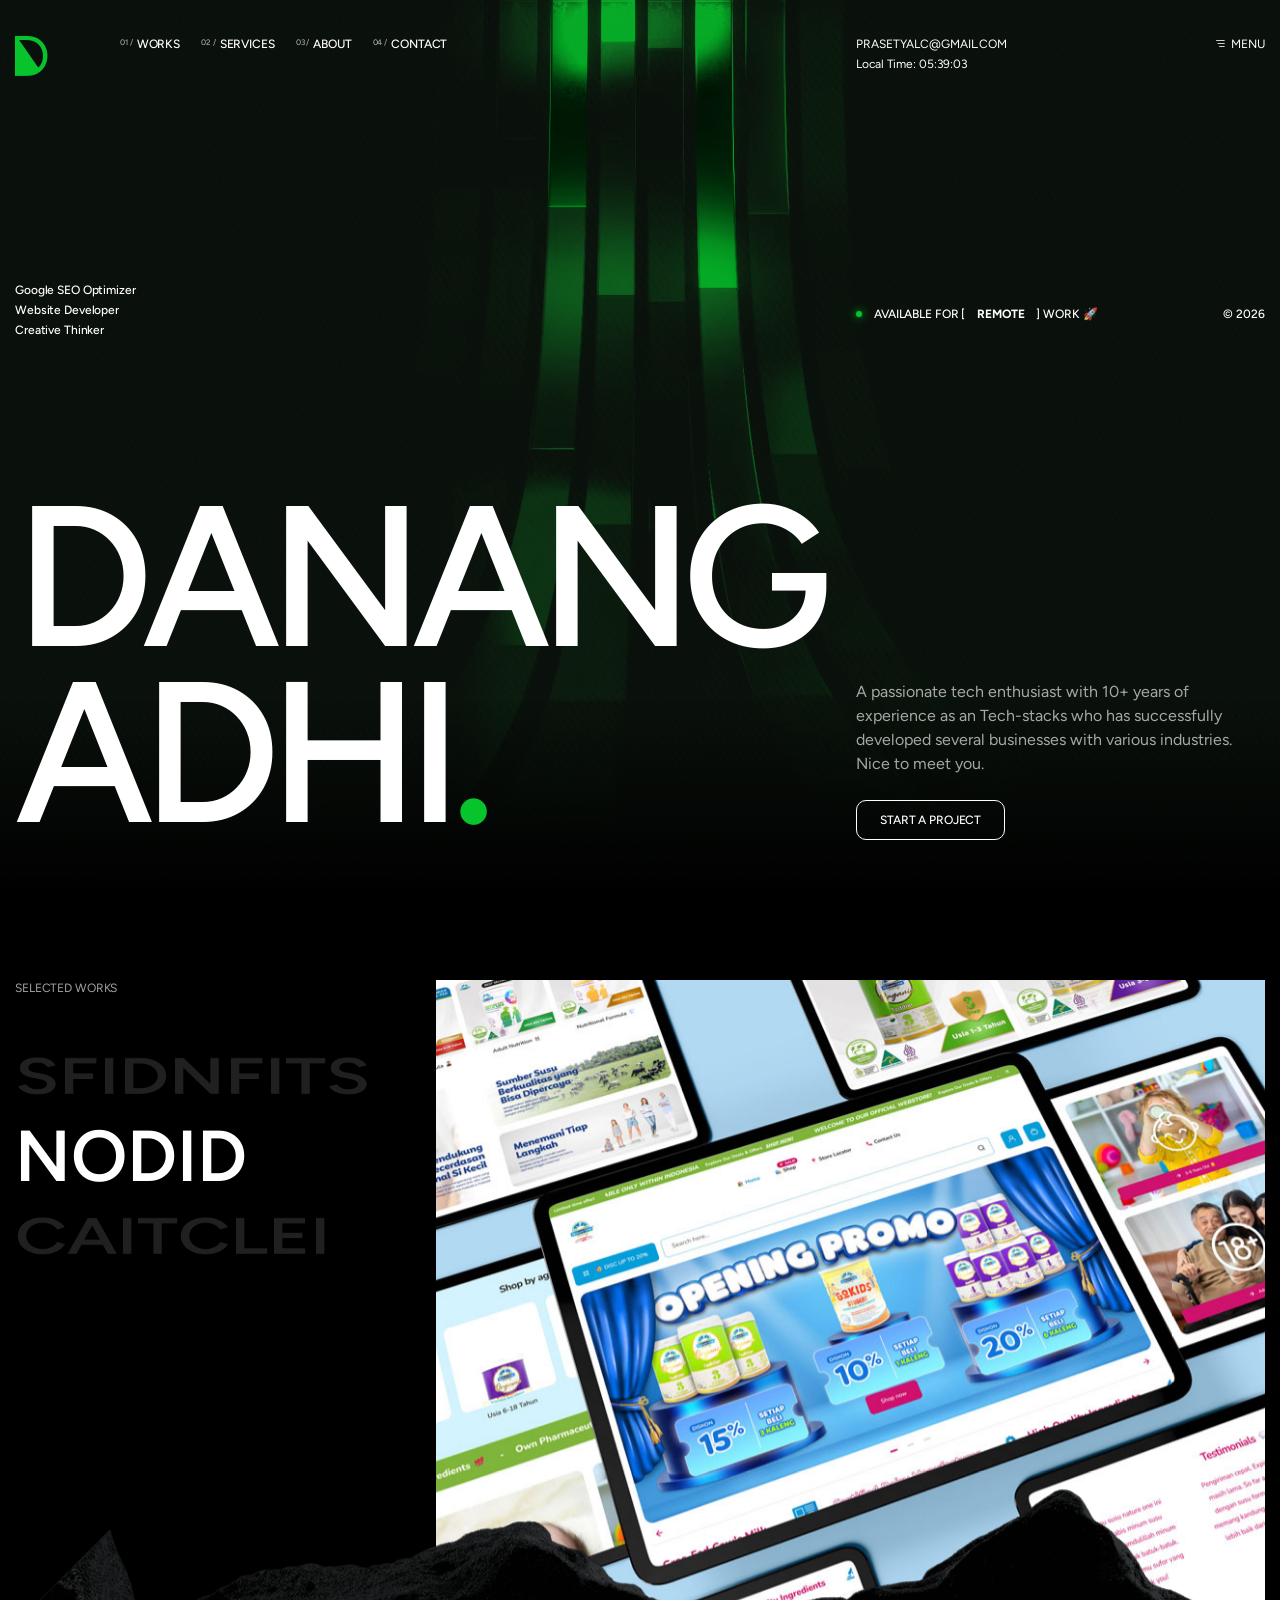
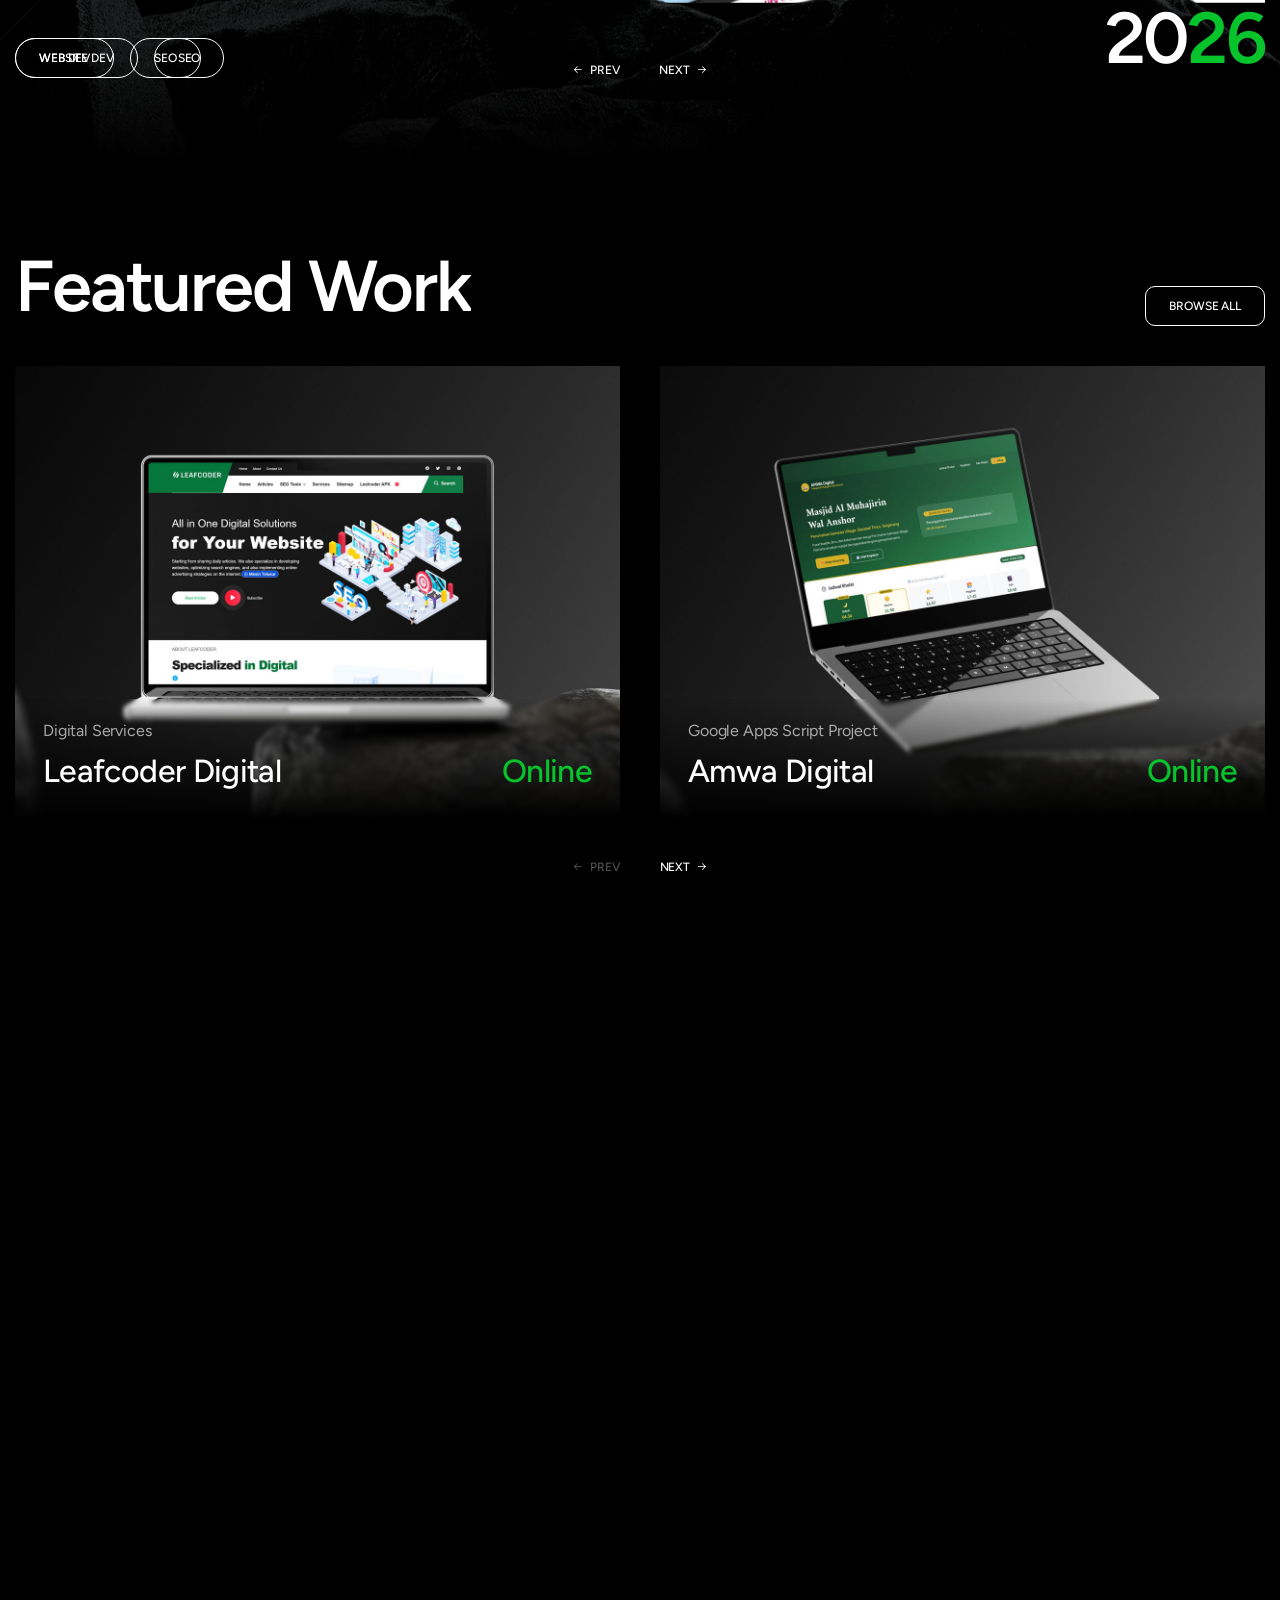
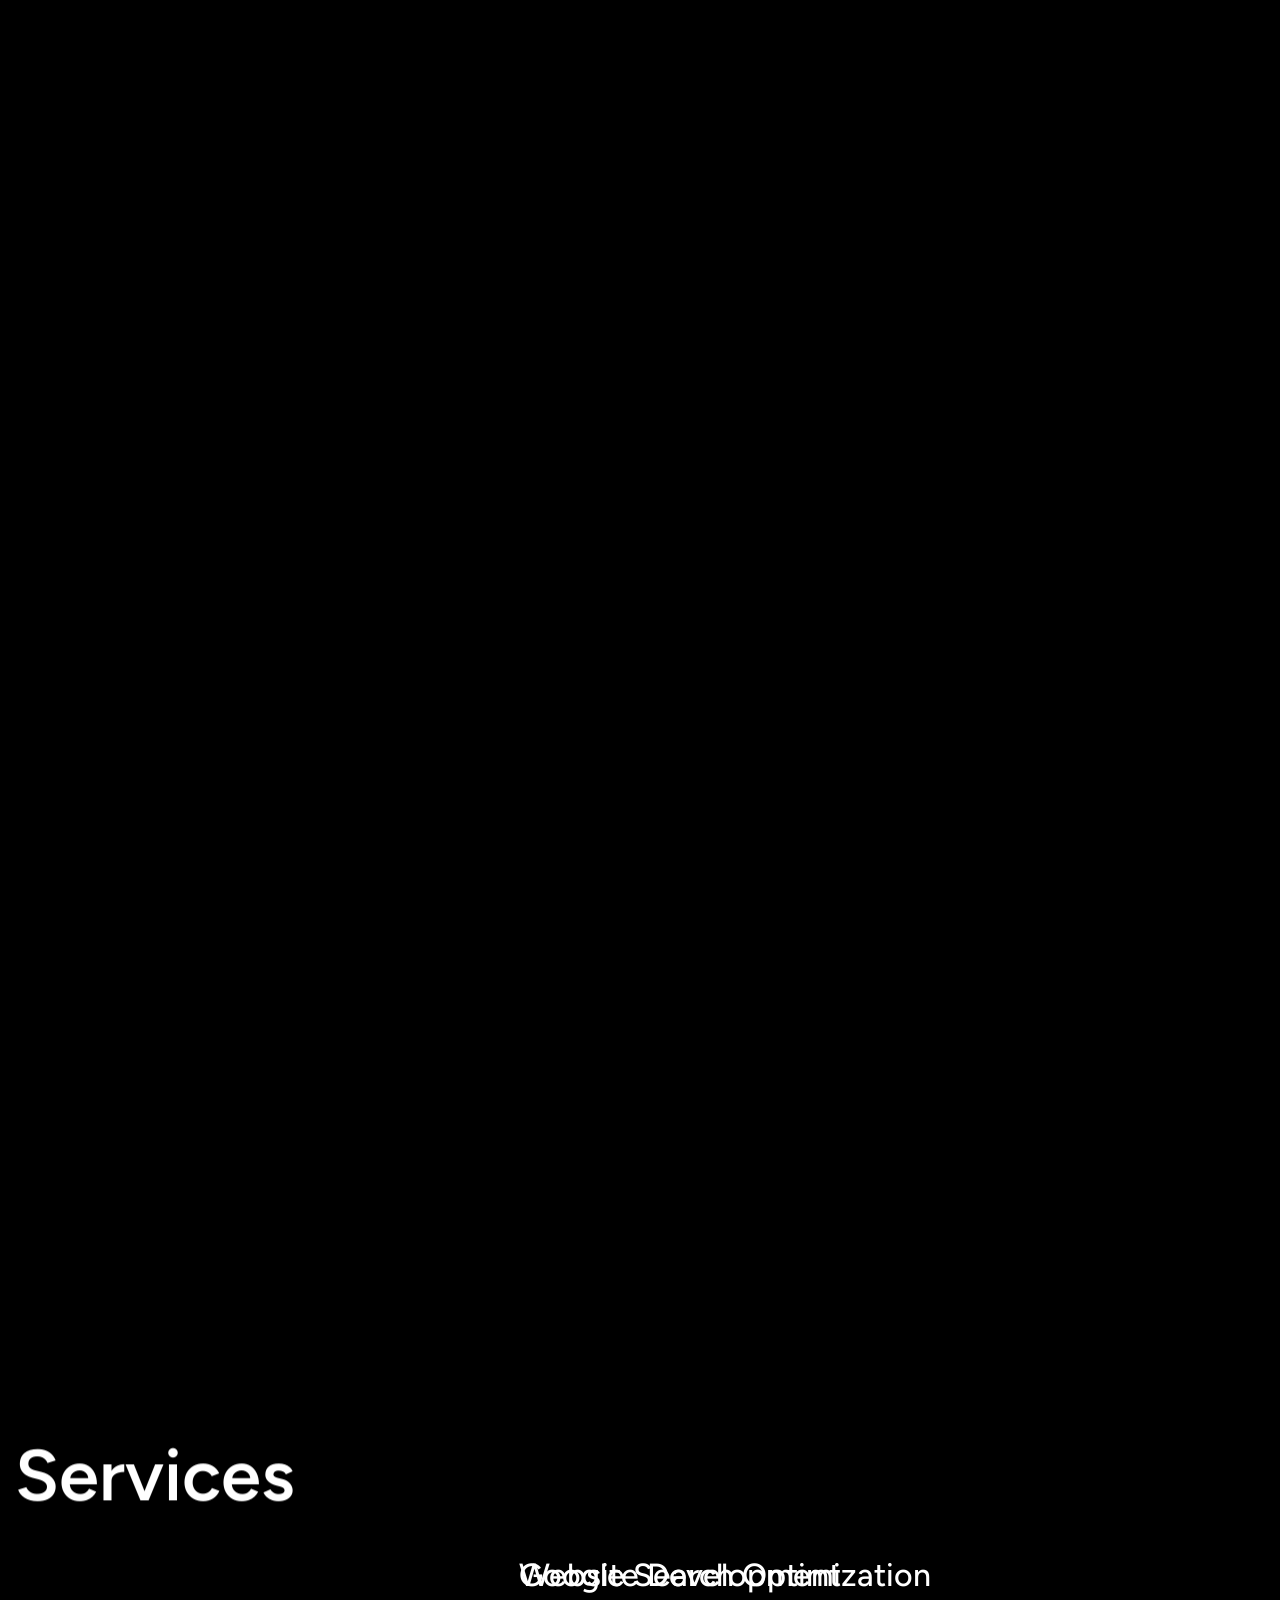
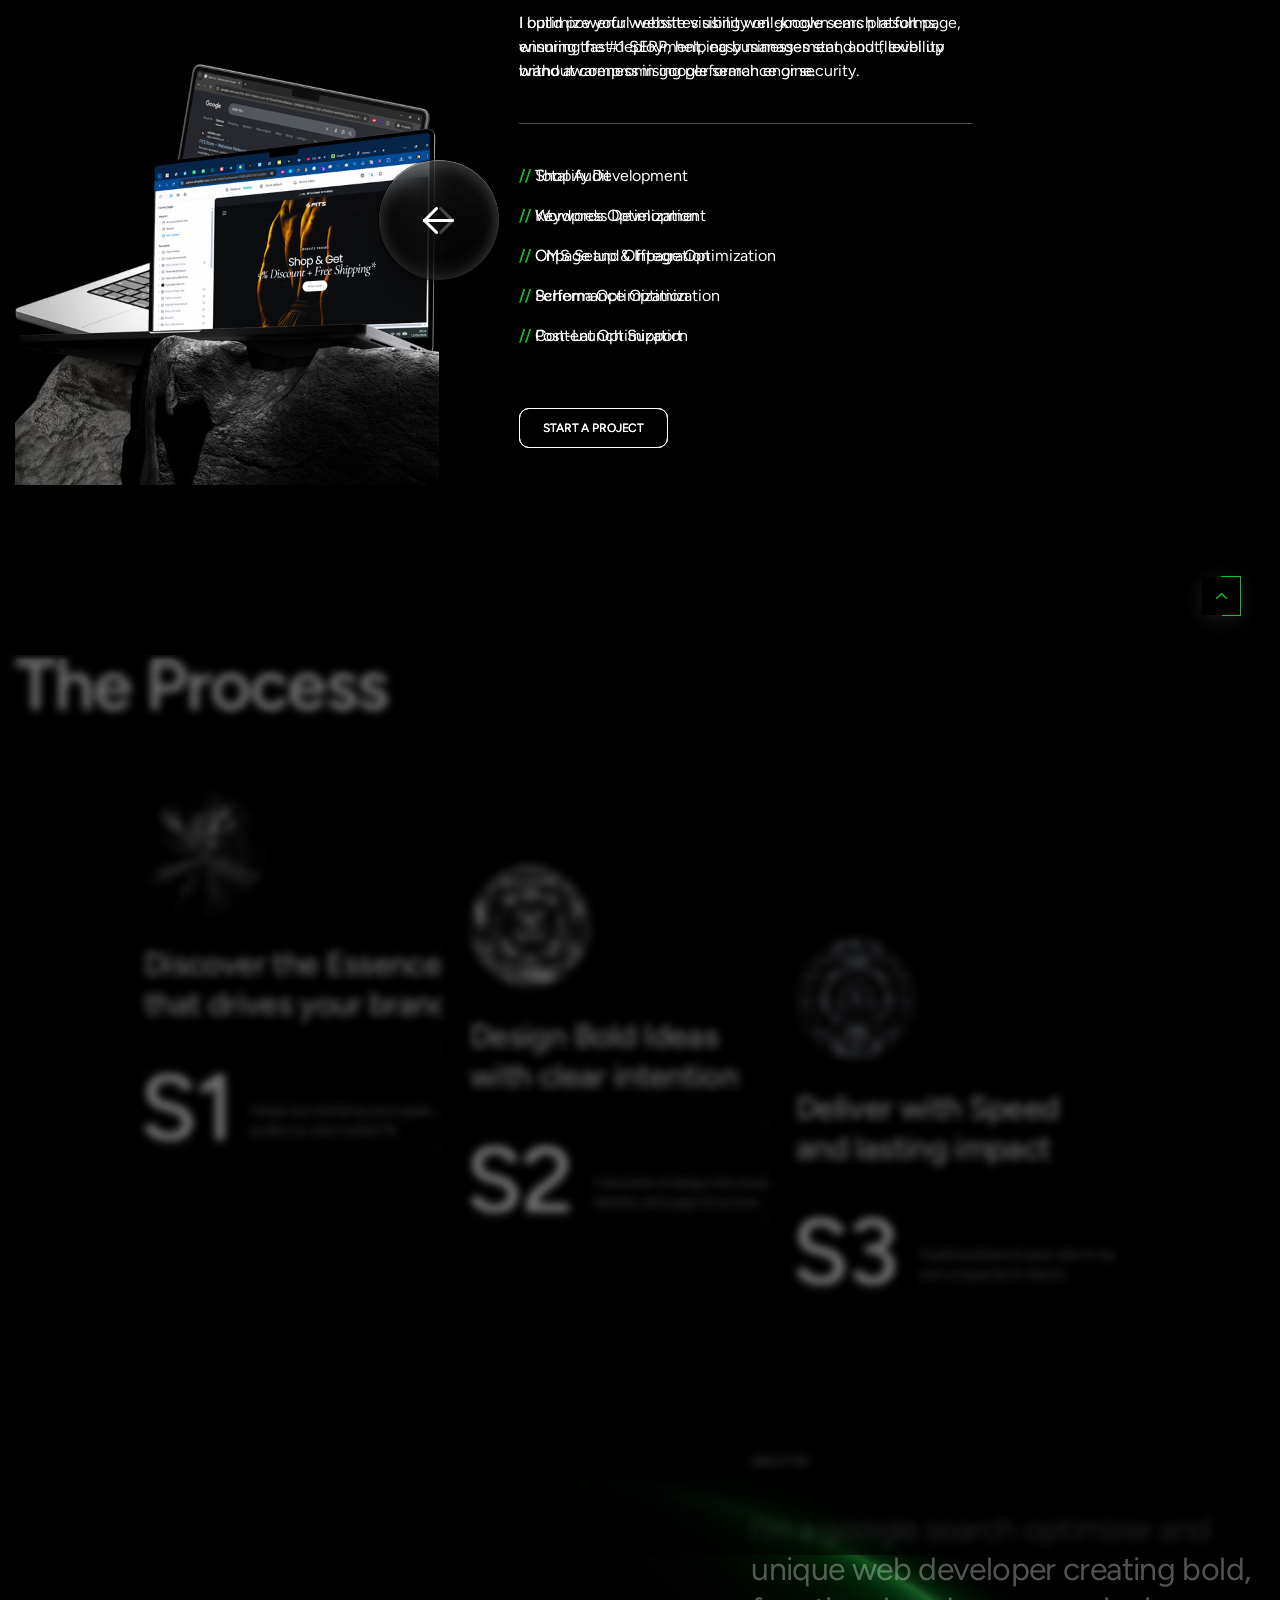
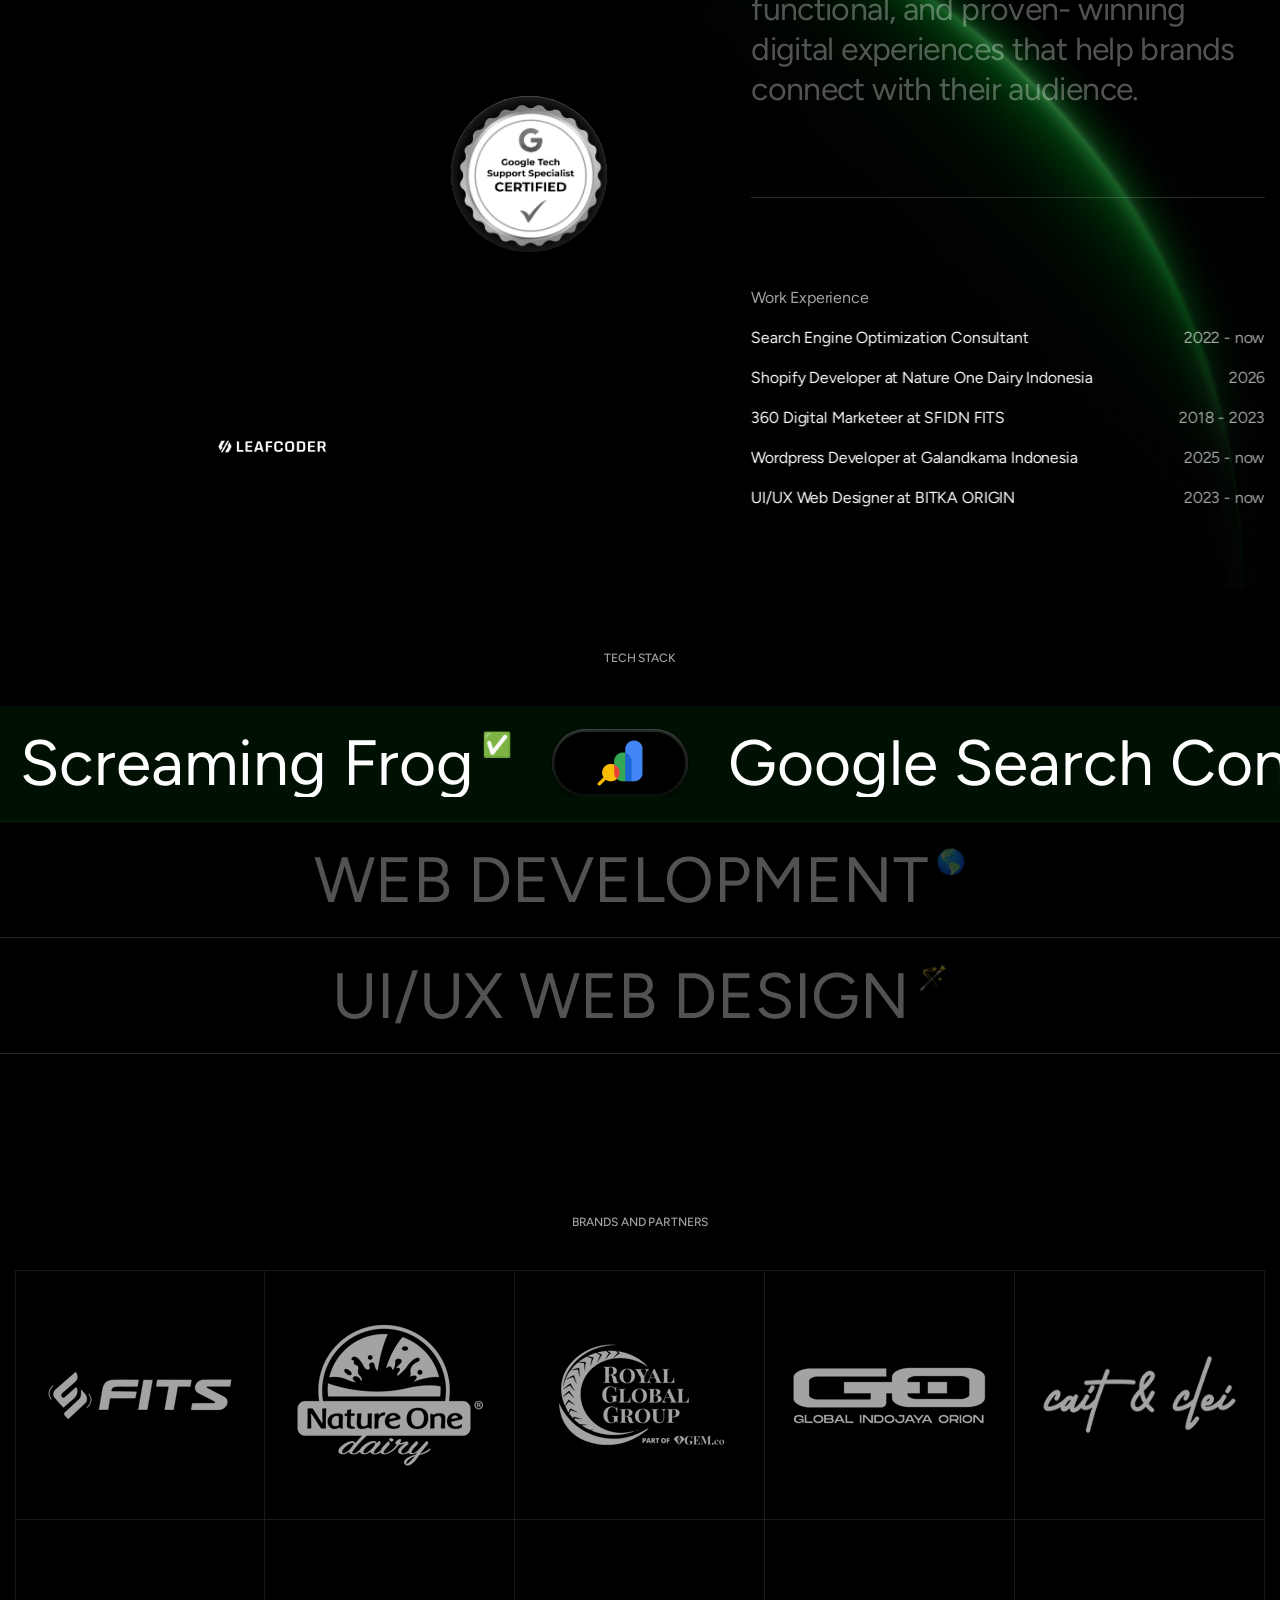
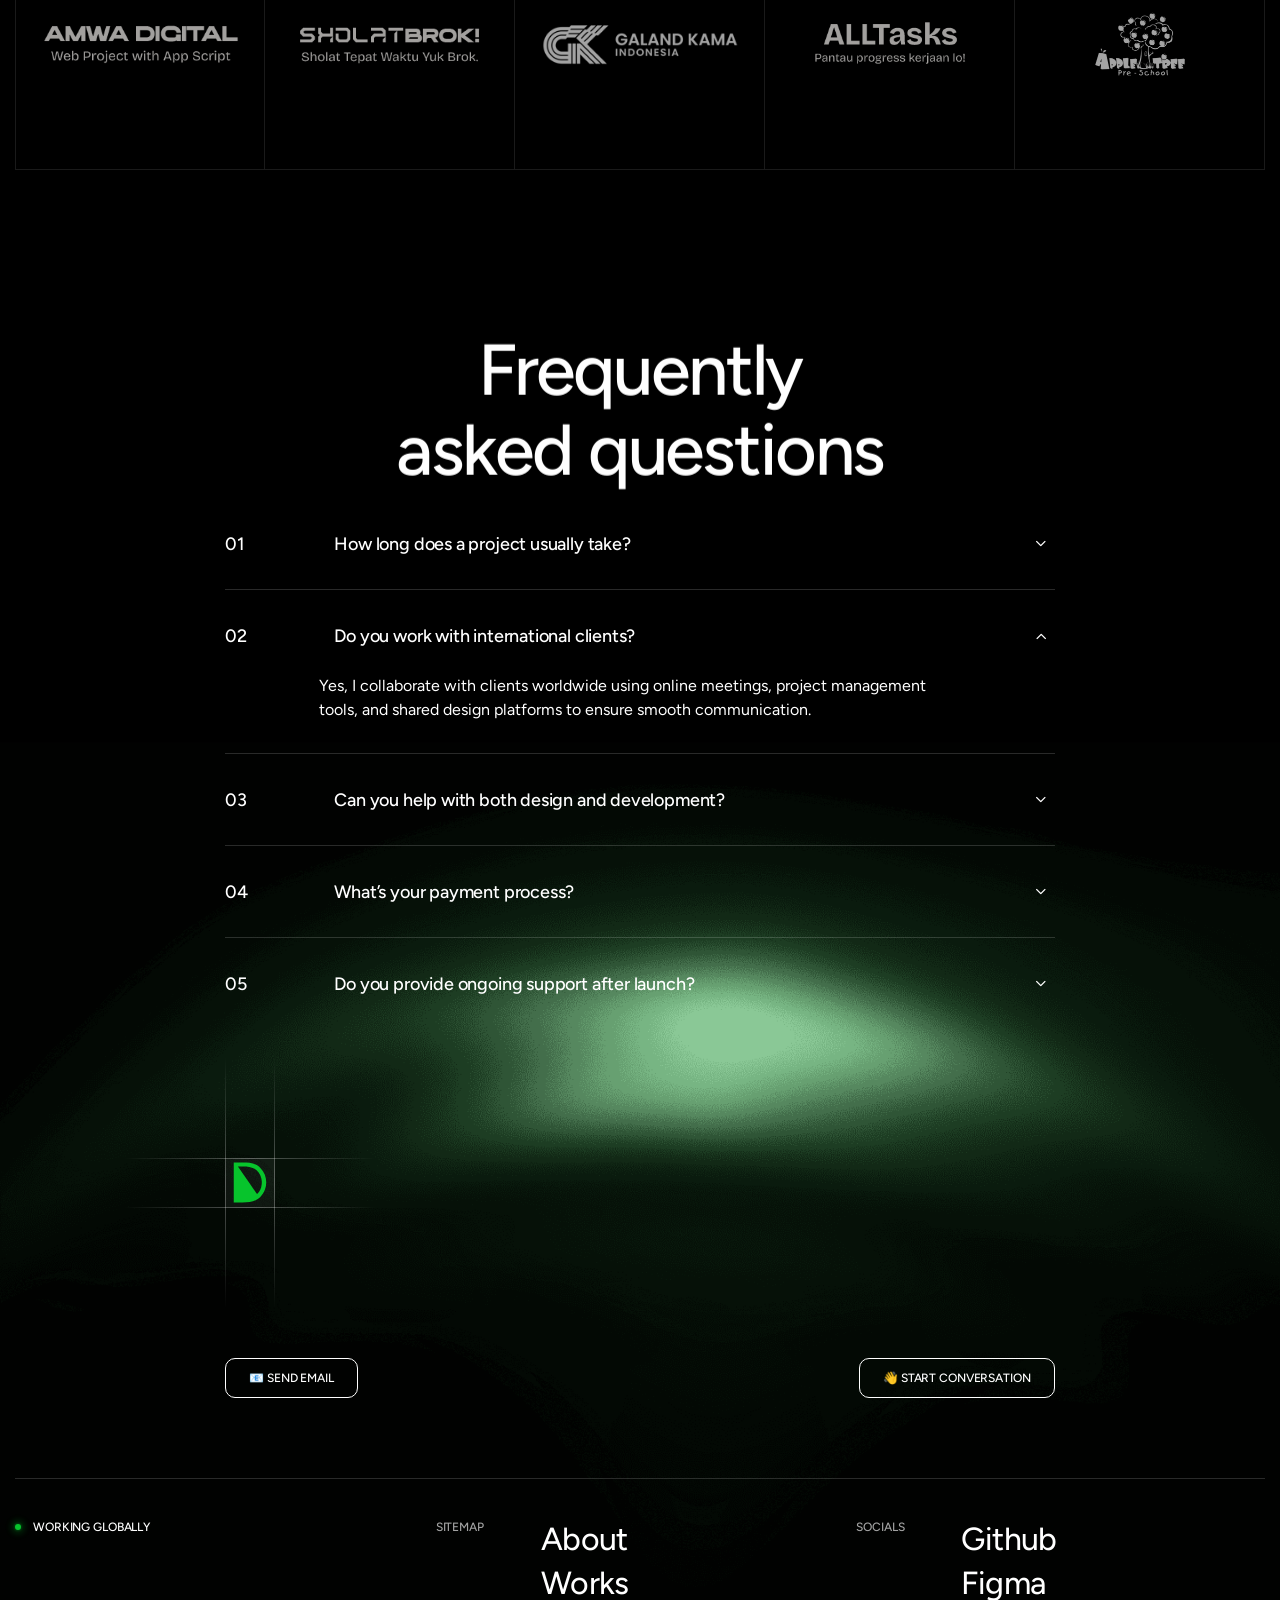
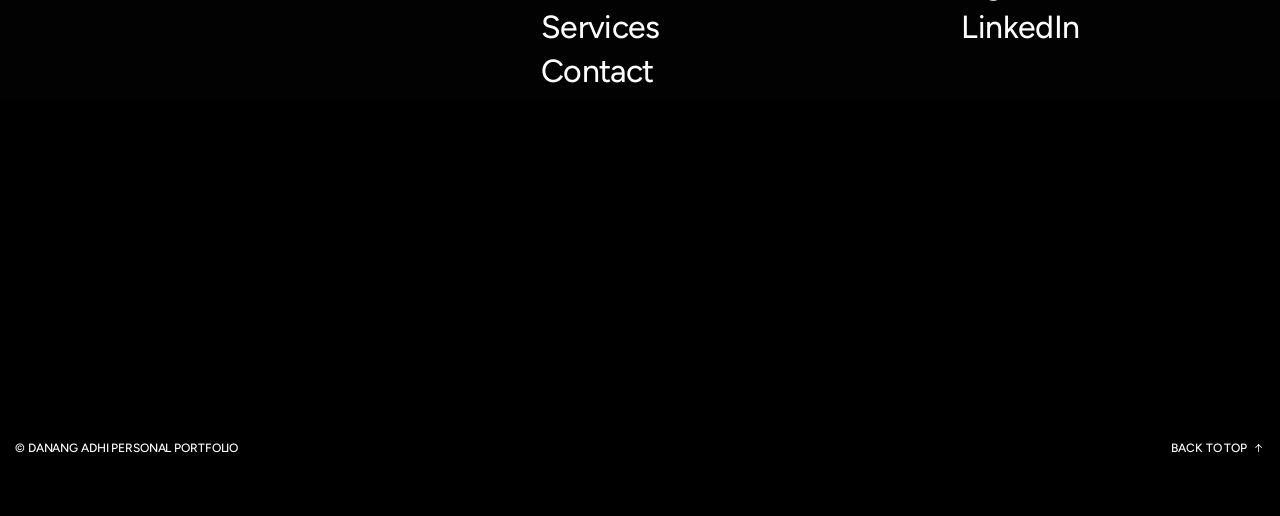
==== index.html @ d00c4c25 "Update index.html" ====
<!DOCTYPE html>

<!--[if IE 8]><html class="ie" xmlns="http://www.w3.org/1999/xhtml" xml:lang="en-US" lang="en-US"> <![endif]-->
<!--[if (gte IE 9)|!(IE)]><!-->
<html xmlns="http://www.w3.org/1999/xhtml" xml:lang="en-US" lang="en-US">
<!--<![endif]-->

<head>
    <meta charset="utf-8">
    <title>Danang Adhi Personal Portfolio</title>
    <meta name="author" content="leafcoder.org">
    <meta name="viewport" content="width=device-width, initial-scale=1, maximum-scale=1">
    <meta name="description" content="Hi there! Welcome to Danang Adhi Personal Portfolio Webpages. Let's dig-in!">
<meta property="og:image"              
content="https://raw.githubusercontent.com/prasetyalc/eastblue/refs/heads/main/assets/images/section/danangadhi-thumb-img.jpg" />
<meta name="google-site-verification" content="HhL1ckXq7WaMiSaVCX0JowkZ4CCY6tTloyE62z3WhHM" />
    <!-- font -->
    <link rel="stylesheet" href="assets/fonts/fonts.css">
    <link rel="stylesheet" href="assets/icon/icomoon/style.css">
    <!-- css -->
    <link rel="stylesheet" href="assets/css/bootstrap.min.css">
    <link rel="stylesheet" href="assets/css/swiper-bundle.min.css">
    <link rel="stylesheet" href="assets/css/animate.css">
    <link rel="stylesheet" href="assets/css/odometer.min.css">
    <link rel="stylesheet" href="assets/css/slick.css">
    <link rel="stylesheet" href="assets/css/slick.theme.css">
    <link rel="stylesheet" type="text/css" href="assets/css/styles.css">

    <!-- Favicon and Touch Icons  -->
    <link rel="shortcut icon" href="assets/images/logo/danangadhi-logo.png">
    <link rel="apple-touch-icon-precomposed" href="assets/images/logo/danangadhi-logo.png">
	
</head>

<body class="counter-scroll">
    <canvas class="cursor-trail d-none d-xl-block" id="trail"></canvas>

    <!-- Scroll Top -->
    <button id="goTop">
        <span class="border-progress"></span>
        <span class="ic-wrap">
            <span class="icon icon-arrow-caret-right"></span>
        </span>
    </button>
    <!-- /Scroll Top -->

    <!-- Preload -->
    <div class="preloader overflow-hidden">
        <div class="site-name"><span>Halo!👋</span></div>
        <div class="preloader-gutters">
            <div class="bar">
                <div class="inner-bar"></div>
            </div>
            <div class="bar">
                <div class="inner-bar"></div>
            </div>
            <div class="bar">
                <div class="inner-bar"></div>
            </div>
            <div class="bar">
                <div class="inner-bar"></div>
            </div>
            <div class="bar">
                <div class="inner-bar"></div>
            </div>
            <div class="bar">
                <div class="inner-bar"></div>
            </div>
            <div class="bar">
                <div class="inner-bar"></div>
            </div>
            <div class="bar">
                <div class="inner-bar"></div>
            </div>
        </div>
    </div>
    <!-- /Preload -->

    <main id="wrapper">
        <!-- Header -->
        <header class="tf-header">
            <div class="header-inner">
                <div class="container">
                    <div class="row">
                        <div class="col-6 col-md-1">
                            <a href="/" class="logo-site">
                                <i class="icon icon-davies-logo"></i>
                            </a>
                        </div>
                        <div class="col-7 d-none d-md-block">
                            <div class="box-navigation">
                                <ul class="nav-menu-main">
                                    <li class="menu-item"><a href="#workScroll" class="item-link link text-caption"><span>01
                                                /</span>WORKS</a></li>
                                    <li class="menu-item"><a href="#serviceScroll" class="item-link link text-caption"><span>02
                                                /</span>SERVICES</a>
                                    </li>
                                    <li class="menu-item"><a href="#aboutScroll" class="item-link link text-caption"><span>03
                                                /</span>ABOUT</a></li>
                                    <li class="menu-item"><a href="#contactScroll" class="item-link link text-caption"><span>04
                                                /</span>CONTACT</a>
                                    </li>
                                </ul>
                            </div>
                        </div>
                        <div class="col-3 col-md-2 d-none d-sm-block">
                            <div class="header-contact">
                                <a href="mailto:prasetyalc@gmail.com" class="link text-caption">PRASETYALC@GMAIL.COM</a>
                                <p class="text-caption">
                                    Local Time: <span class="clock"></span>
                                </p>
                            </div>
                        </div>
                        <div class="col-6 col-sm-3 col-md-2 d-flex justify-content-end align-items-start">
                            <button type="button" class="btn-mobile-menu open-mb-menu text-caption text-white link">
                                <i class="icon icon-menu"></i>
                                MENU
                            </button>
                        </div>
                    </div>
                </div>
            </div>
        </header>
        <!-- /Header -->
        <!-- Hero Banner -->
        <div class="section-hero-v1">
            <div class="overlay"></div>
            <div class="bg-video">
                <video class="" muted="" autoplay="" loop="" playsinline="">
                    <source src="assets/images/video/home.webm" type="video/mp4">
                </video>
                <div class="video-overlay"></div>
                <div class="video-overlay-2"></div>
                <div class="video-overlay-2"></div>
            </div>
            <div class="content-wrap">
                <div class="container">
                    <div class="row">
                        <div class="col-md-8">
                            <div class="col-left">
                                <ul class="tf-list vertical text-caption fw-medium ">
                                    <li><a href="https://www.linkedin.com/in/danangadhiprasetya/details/certifications/" target="_blank" class="link effectFade fadeUp">Google SEO Optimizer</a></li>
                                    <li><a href="https://www.linkedin.com/in/danangadhiprasetya/details/certifications/" target="_blank" class="link effectFade fadeUp">Website Developer</a></li>
                                    <li><a href="https://www.linkedin.com/in/danangadhiprasetya/details/certifications/" target="_blank" class="link effectFade fadeUp">Creative Thinker</a></li>
                                </ul>
                                <div class="davies-large">
                                    <div class="effectFade fadeRotateX">
                                        DANANG ADHI<span class="text-primary">.</span>
                                    </div>
                                </div>
                            </div>
                        </div>
                        <div class="col-md-4">
                            <div class="col-right">
                                <div class="top text-caption fw-medium d-flex justify-content-between align-items-center effectFade">
                                    <p class="title text-has-dot" id="blink">
                                        <span id="blink" class="br-dot"></span>
                                        AVAILABLE FOR [ <b>REMOTE</b> ] WORK 🚀
                                    </p>
									    <script type="text/javascript">
        let blink =
            document.getElementById('blink');

        setInterval(function () {
            blink.style.opacity =
                (blink.style.opacity == 0 ? 1 : 0);
        }, 1000); 
    </script>
                                    <span>
                                        © 2026
                                    </span>
                                </div>
                                <div class="bot">
                                    <p class="desc text-white-64 effectFade fadeRight view-visible">
A passionate tech enthusiast with 10+ years of experience as an Tech-stacks who has successfully developed several businesses with various industries. Nice to meet you.
                                    </p>
                                    <div class="effectFade fadeRight view-visible">
                                        <a href="#contactScroll" class="tf-btn ">
                                            START A PROJECT
                                        </a>
                                    </div>
                                </div>
                            </div>
                        </div>
                    </div>
                </div>
            </div>
        </div>
        <!-- /Hero Banner -->
        <!-- Select Work -->
        <div class="section-selected-work flat-spacing pb-0" id="workScroll">
            <div class="bg-img effectFade fadeUp">
                <img loading="lazy" width="1440" height="720" src="assets/images/item/mountain.png" alt="Image">
            </div>
            <div class="content-wrap-1 wrap-list-btn">
                <div class="container">
                    <div class="row">
                        <div class="col-md-4">
                            <div class="col-left mb-md-0">
                                <p class="mini-title text-caption text-white-64 effectFade fadeUp">
                                    SELECTED WORKS
                                </p>
                                <div class="position-relative effectFade fadeUp no-div">
                                    <div class="slick-nav">
                                        <!-- Clone 1 -->
                                        <div>
                                            <p class="text-slide text-display-2 fw-semibold">SFIDNFITS</p>
                                        </div>
                                        <div>
                                            <p class="text-slide text-display-2 fw-semibold">NODID</p>
                                        </div>
                                        <div>
                                            <p class="text-slide text-display-2 fw-semibold">CAITCLEI</p>
                                        </div>
                                        <!-- Clone 2 -->
                                        <div>
                                            <p class="text-slide text-display-2 fw-semibold">DONGFENGID</p>
                                        </div>
                                        <div>
                                            <p class="text-slide text-display-2 fw-semibold">APPLETREE</p>
                                        </div>
                                        <div>
                                            <p class="text-slide text-display-2 fw-semibold">BITKAID</p>
                                        </div>
                                    </div>
                                    <div class="image-award">
                                        <img loading="lazy" width="80" height="80" src="assets/images/item/award.svg" alt="Image">
                                    </div>
                                </div>
                            </div>
                        </div>
                        <div class="col-md-8">
                            <div class="col-right">
                                <div class="slick-for">
                                    <!-- Clone 1 -->
                                    <div>
                                        <div class="image effectFade fadeZoom">
                                            <img src="assets/images/section/work-1.jpg" alt="Image">
                                        </div>
                                    </div>
                                    <div>
                                        <div class="image">
                                            <img src="assets/images/section/work-2.jpg" alt="Image">
                                        </div>
                                    </div>
                                    <div>
                                        <div class="image">
                                            <img src="assets/images/section/work-33.jpg" alt="Image">
                                        </div>
                                    </div>
                                    <!-- Clone 2 -->
                                    <div>
                                        <div class="image">
                                            <img src="assets/images/section/work-44.jpg" alt="Image">
                                        </div>
                                    </div>
                                    <div>
                                        <div class="image">
                                            <img src="assets/images/section/work-2.jpg" alt="Image">
                                        </div>
                                    </div>
                                    <div>
                                        <div class="image">
                                            <img src="assets/images/section/work-66.jpg" alt="Image">
                                        </div>
                                    </div>
                                </div>
                            </div>
                        </div>
                    </div>
                </div>
            </div>
            <div class="content-wrap-2">
                <div class="container position-relative z-5">
                    <div class="row">
                        <div class="col-md-4">
                            <ul class="work-tag">
                                <!-- Clone 1 -->
                                <li>
                                    <div class="group-btn">
                                        <a href="#" class="tf-btn style-2">
                                            WEB DEV
                                        </a>
                                        <a href="#" class="tf-btn style-2">
                                            SEO
                                        </a>
                                    </div>
                                </li>
                                <li>
                                    <div class="group-btn">
                                        <a href="#" class="tf-btn style-2">
                                            WEBSITE DEV
                                        </a>
                                        <a href="#" class="tf-btn style-2">
                                            SEO
                                        </a>
                                    </div>
                                </li>
                                <li>
                                    <div class="group-btn">
                                        <a href="#" class="tf-btn style-2">
                                            WEB DEV
                                        </a>
                                        <a href="#" class="tf-btn style-2">
                                            SEO
                                        </a>
                                    </div>
                                </li>
                                <!-- Clone 2 -->
                                <li>
                                    <div class="group-btn">
                                        <a href="#" class="tf-btn style-2">
                                            WEB DEV
                                        </a>
                                        <a href="#" class="tf-btn style-2">
                                            CONTENT MANAGEMENT
                                        </a>
                                    </div>
                                </li>
                                <li>
                                    <div class="group-btn">
                                        <a href="#" class="tf-btn style-2">
                                            WEBSITE DEV
                                        </a>
                                        <a href="#" class="tf-btn style-2">
                                            SEO
                                        </a>
                                    </div>
                                </li>
                                <li>
                                    <div class="group-btn">
                                        <a href="#" class="tf-btn style-2">
                                            WEB DEV
                                        </a>
                                        <a href="#" class="tf-btn style-2">
                                            CONTENT MANAGEMENT
                                        </a>
                                    </div>
                                </li>
                            </ul>
                        </div>
                        <div class="col-6 col-md-4">
                            <div class="group-btn-slider">
                                <div class="btn-nav-swiper cs-pointer text-caption fw-medium link nav-prev-swiper">
                                    <i class="icon icon-arrow-long-left"></i>
                                    PREV
                                </div>
                                <div class="btn-nav-swiper cs-pointer text-caption fw-medium link nav-next-swiper">
                                    NEXT
                                    <i class="icon icon-arrow-long-right"></i>
                                </div>
                            </div>
                        </div>
                        <div class="col-6 col-md-4">
                            <div class="col-right">
                                <p class="text-display-2 letter-space--3 fw-semibold">
                                    20<span class="text-primary">26</span>
                                </p>
                            </div>
                        </div>
                    </div>
                </div>
            </div>
        </div>
        <!-- /Select Work -->
        <!-- Feature -->
        <section class="section-feature flat-spacing tf-btn-swiper-main">
            <div class="container">
                <div class="s-header">
                    <h2 class="text-display-2 fw-semibold letter-space--3 effectFade fadeUp">
                        Featured Work
                    </h2>
                    <a href="https://www.linkedin.com/in/danangadhiprasetya/" class="tf-btn">
                        BROWSE ALL
                    </a>
                </div>
                <div class="position-relative">
                    <div dir="ltr" class="swiper tf-swiper swiper-feature" data-preview="2" data-tablet="2" data-mobile-sm="1" data-mobile="1"
                        data-space-lg="40" data-space-md="30" data-space="15" data-pagination="1" data-pagination-sm="1" data-pagination-md="2"
                        data-pagination-lg="2">
                        <div class="swiper-wrapper">
                            <!-- item 1 -->
                            <div class="swiper-slide">
                                <div class="wg-feature-v01 hover-img main-mouse-hover">
                                    <a href="https://www.leafcoder.org/" class="feature-image img-style">
                                        <img loading="lazy" width="628" height="471" src="assets/images/section/feature-1.jpg" alt="Image">
                                    </a>
                                    <div class="feature-content">
                                        <div class="info">
                                            <p class="tag text-white-64 letter-space--1">Digital Services</p>
                                            <h5 class="name letter-space--2">
                                                <a href="https://www.leafcoder.org/" class="link">Leafcoder Digital</a>
                                            </h5>
                                        </div>
                                        <h5 class="price letter-space--2 text-primary">
                                            Online
                                        </h5>
                                    </div>
                                    <div class="tf-mouse">
                                        <a href="https://www.leafcoder.org/" class="action tf-btn-2">
                                            <i class="icon icon-arrow-long-right"></i>
                                        </a>
                                    </div>
                                </div>
                            </div>
                            <!-- item 2 -->
                            <div class="swiper-slide">
                                <div class="wg-feature-v01 hover-img main-mouse-hover">
                                    <a href="https://amwa-digital.blogspot.com/" class="feature-image img-style">
                                        <img loading="lazy" width="628" height="471" src="assets/images/section/feature-2.jpg" alt="Image">
                                    </a>
                                    <div class="feature-content">
                                        <div class="info">
                                            <p class="tag text-white-64 letter-space--1">Google Apps Script Project</p>
                                            <h5 class="name letter-space--2">
                                                <a href="https://amwa-digital.blogspot.com/" class="link">Amwa Digital</a>
                                            </h5>
                                        </div>
                                        <h5 class="price letter-space--2 text-primary">
                                            Online
                                        </h5>
                                    </div>
                                    <div class="tf-mouse">
                                        <a href="https://amwa-digital.blogspot.com/" class="action tf-btn-2">
                                            <i class="icon icon-arrow-long-right"></i>
                                        </a>
                                    </div>
                                </div>
                            </div>
                            <!-- item 3 -->
                            <div class="swiper-slide main-mouse-hover">
                                <div class="wg-feature-v01 hover-img">
                                    <a href="https://globalindojaya.com/" class="feature-image img-style">
                                        <img loading="lazy" width="628" height="471" src="assets/images/section/feature-3.jpg" alt="Image">
                                    </a>
                                    <div class="feature-content">
                                        <div class="info">
                                            <p class="tag text-white-64 letter-space--1">Company Portfolio</p>
                                            <h5 class="name letter-space--2">
                                                <a href="https://globalindojaya.com/" class="link">Globalindojaya</a>
                                            </h5>
                                        </div>
                                        <h5 class="price letter-space--2 text-primary">
                                            Online
                                        </h5>
                                    </div>
                                    <div class="tf-mouse">
                                        <a href="https://globalindojaya.com/" class="action tf-btn-2">
                                            <i class="icon icon-arrow-long-right"></i>
                                        </a>
                                    </div>
                                </div>
                            </div>
                        </div>
                        <div class="group-btn-slider">
                            <div class="btn-nav-swiper text-caption fw-medium link nav-prev-swiper">
                                <i class="icon icon-arrow-long-left"></i>
                                PREV
                            </div>
                            <div class="btn-nav-swiper text-caption fw-medium link nav-next-swiper">
                                NEXT
                                <i class="icon icon-arrow-long-right"></i>
                            </div>
                        </div>
                    </div>
                    <!-- <div class="hover-wrap left main-mouse-hover">
                        <div class="action tf-btn-2 nav-prev-swiper-2 tf-mouse mode-2">
                            <i class="icon icon-arrow-long-left"></i>
                        </div>
                    </div>
                    <div class="hover-wrap right main-mouse-hover">
                        <div class="action tf-btn-2 nav-next-swiper-2 tf-mouse mode-2">
                            <i class="icon icon-arrow-long-right"></i>
                        </div>
                    </div> -->
                </div>
            </div>
        </section>
        <!-- /Feature -->
        <!-- Service -->
        <section class="section-service-2 overflow-hidden flat-spacing" id="serviceScroll">
            <div class="bg-image-list">
               <!-- <div class="bg-image">
                    <img loading="lazy" width="1440" height="938" src="assets/images/section/bg-service-1.png" alt="Image">
                    <div class="img-item">
                        <img loading="lazy" width="1440" height="938" src="assets/images/item/overlay.webp" alt="Image">
                    </div>
                </div>-->
                <!--<div class="bg-image">
                    <img loading="lazy" width="1440" height="938" src="assets/images/section/bg-service-2.jpg" alt="Image">
                    <<div class="img-item">
                        <img loading="lazy" width="1440" height="938" src="assets/images/item/overlay.webp" alt="Image">
                    </div>
                </div>-->
                <!--<div class="bg-image">
                    <img loading="lazy" width="1440" height="938" src="assets/images/section/bg-service-3.jpg" alt="Image">
                    <div class="img-item">
                        <img loading="lazy" width="1440" height="938" src="assets/images/item/overlay.webp" alt="Image">
                    </div>
                </div>-->
            </div>

            <div class="container">
                <div class="s-header s-header-scroll">
                    <h2 class="text-display-2 fw-semibold effectFade fadeUp">
                        Services
                    </h2>
                </div>
            </div>
            <div class="container">
                <div class="wrap-control position-relative">
                    <div class="wg-service-2">
                        <div class="main-image">
                            <div class="image">
                                <img loading="lazy" width="424" height="530" src="assets/images/section/service-1.png" alt="Image">
                            </div>
                            <div class="action tf-btn-2 cs-pointer">
                                <i class="icon icon-arrow-long-right"></i>
                            </div>
                        </div>
                        <div class="center">
                            <h5 class="title">
                                Google Search Optimization
                            </h5>
                            <p class="desc">
                                I optimize your website visibility on google search result page, winning the #1 SERP, helping businesses stand
                                out, level up brand awareness in google search engine.
                            </p>
                            <div class="br-line d-flex"></div>
                            <ul class="tf-list vertical">
                                <li class="letter-space--1">
                                    <span class="text-primary">//</span> Total Audit
                                </li>
                                <li class="letter-space--1">
                                    <span class="text-primary">//</span> Keywords Optimization
                                </li>
                                <li class="letter-space--1">
                                    <span class="text-primary">//</span> Onpage and Offpage Optimization
                                </li>
                                <li class="letter-space--1">
                                    <span class="text-primary">//</span> Schema Optimization
                                </li>
                                <li class="letter-space--1">
                                    <span class="text-primary">//</span> Content Optimization
                                </li>
                            </ul>
                            <a href="#contactScroll" class="tf-btn">
                                START A PROJECT
                            </a>
                        </div>
                        <div class="image-simu">
                        </div>
                        <div class="image-2">
                            <img loading="lazy" width="212" height="265" src="assets/images/section/service-mini-2.png" alt="Image">
                        </div>
                    </div>
                    <div class="wg-service-2">
                        <div class="main-image">
                            <div class="image">
                                <img loading="lazy" width="424" height="530" src="assets/images/section/service-2.png" alt="Image">
                            </div>
                            <div class="action tf-btn-2 cs-pointer">
                                <i class="icon icon-arrow-long-right"></i>
                            </div>
                        </div>
                        <div class="center">
                            <h5 class="title">
                                UI/UX Web Design
                            </h5>
                            <p class="desc">
                                I design modern UI/UX websites focused on user experience, scalability, and aesthetics. Each project is crafted to express
                                the brand’s identity and deliver lasting value.
                            </p>
                            <div class="br-line d-flex"></div>
                            <ul class="tf-list vertical">
                                <li class="letter-space--1">
                                    <span class="text-primary">//</span> UI/UX Web Design
                                </li>
                                <li class="letter-space--1">
                                    <span class="text-primary">//</span> Responsive Layouts
                                </li>
                                <li class="letter-space--1">
                                    <span class="text-primary">//</span> Interaction & Animation
                                </li>
                                <li class="letter-space--1">
                                    <span class="text-primary">//</span> Accessibility Optimization
                                </li>
                                <li class="letter-space--1">
                                    <span class="text-primary">//</span> Design Systems
                                </li>
                            </ul>
                            <a href="#contactScroll" class="tf-btn">
                                START A PROJECT
                            </a>
                        </div>
                        <div class="image-simu">
                        </div>
                        <div class="image-2">
                            <img loading="lazy" width="212" height="265" src="assets/images/section/service-mini-3.png" alt="Image">
                        </div>
                    </div>
                    <div class="wg-service-2">
                        <div class="main-image">
                            <div class="image">
                                <img loading="lazy" width="424" height="530" src="assets/images/section/service-3.png" alt="Image">
                            </div>
                            <div class="action tf-btn-2 cs-pointer">
                                <i class="icon icon-arrow-long-left"></i>
                            </div>
                        </div>
                        <div class="center">
                            <h5 class="title">
                                Website Development
                            </h5>
                            <p class="desc">
                                I build powerful websites using well-known cms platforms, ensuring fast deployment, easy management, and flexibility without
                                compromising performance or security.
                            </p>
                            <div class="br-line d-flex"></div>
                            <ul class="tf-list vertical">
                                <li class="letter-space--1">
                                    <span class="text-primary">//</span> Shopify Development
                                </li>
                                <li class="letter-space--1">
                                    <span class="text-primary">//</span> Wordpress Development
                                </li>
                                <li class="letter-space--1">
                                    <span class="text-primary">//</span> CMS Setup & Integration
                                </li>
                                <li class="letter-space--1">
                                    <span class="text-primary">//</span> Performance Optimization
                                </li>
                                <li class="letter-space--1">
                                    <span class="text-primary">//</span> Post-Launch Support
                                </li>
                            </ul>
                            <a href="#contactScroll" class="tf-btn">
                                START A PROJECT
                            </a>
                        </div>
                        <div class="image-simu">
                        </div>
                    </div>
                </div>
            </div>
        </section>
        <!-- /Service -->
        <!-- Process -->
        <section class="section-process flat-spacing">
            <div class="container">
                <div class="s-header">
                    <h2 class="title text-display-2 letter-space--3 fw-semibold effectFade fadeUp">
                        The Process
                    </h2>
                </div>
                <div class="process-list">
                    <div dir="ltr" class="swiper swiper-process">
                        <div class="swiper-wrapper">
                            <!-- item 1 -->
                            <div class="swiper-slide effectFade fadeUp no-div">
                                <div class="wg-process">
                                    <div class="bg-img">
                                        <img loading="lazy" width="509" height="509" src="assets/images/item/bg-1.jpg" alt="Image">
                                    </div>
                                    <div class="content position-relative z-5">
                                        <div class="img-icon">
                                            <img loading="lazy" width="120" height="120" src="assets/images/item/process-1.png" alt="Image">
                                        </div>

                                        <div>
                                            <h5 class="title letter-space--2">
                                                <a href="#" class="link">
                                                    Discover the Essence <br class="d-none d-sm-block">
                                                    that drives your brand
                                                </a>
                                            </h5>
                                            <div class="br-line"></div>
                                            <div class="bot">
                                                <div class="img-item">
                                                    <img loading="lazy" width="81" height="68" src="assets/images/item/S1.svg" alt="Image">
                                                </div>
                                                <p class="desc text-body-3 letter-space--1 text-white-64">
                                                    I begin by clarifying your goals, audience, and market fit. 
                                                </p>
                                            </div>
                                        </div>
                                    </div>
                                </div>
                            </div>
                            <!-- item 2 -->
                            <div class="swiper-slide effectFade fadeUp no-div">
                                <div class="wg-process">
                                    <div class="bg-img">
                                        <img loading="lazy" width="509" height="509" src="assets/images/item/bg-1.jpg" alt="Image">
                                    </div>
                                    <div class="content position-relative z-5">
                                        <div class="img-icon">
                                            <img loading="lazy" width="120" height="120" src="assets/images/item/process-2.png" alt="Image">
                                        </div>

                                        <div>
                                            <h5 class="title letter-space--2">
                                                <a href="#" class="link">
                                                    Design Bold Ideas<br class="d-none d-sm-block">
                                                    with clear intention
                                                </a>
                                            </h5>
                                            <div class="br-line"></div>
                                            <div class="bot">
                                                <div class="img-item">
                                                    <img loading="lazy" width="99" height="68" src="assets/images/item/S2.svg" alt="Image">
                                                </div>
                                                <p class="desc text-body-3 letter-space--1 text-white-64">
                                                    I translate strategy into visual identity and page structure.
                                                </p>
                                            </div>
                                        </div>
                                    </div>
                                </div>
                            </div>
                            <!-- item 3 -->
                            <div class="swiper-slide effectFade fadeUp no-div">
                                <div class="wg-process">
                                    <div class="bg-img">
                                        <img loading="lazy" width="509" height="509" src="assets/images/item/bg-1.jpg" alt="Image">
                                    </div>
                                    <div class="content position-relative z-5">
                                        <div class="img-icon">
                                            <img loading="lazy" width="120" height="120" src="assets/images/item/process-3.png" alt="Image">
                                        </div>

                                        <div>
                                            <h5 class="title letter-space--2">
                                                <a href="#" class="link">
                                                    Deliver with Speed <br class="d-none d-sm-block">
                                                    and lasting impact
                                                </a>
                                            </h5>
                                            <div class="br-line"></div>
                                            <div class="bot">
                                                <div class="img-item">
                                                    <img loading="lazy" width="99" height="68" src="assets/images/item/S3.svg" alt="Image">
                                                </div>
                                                <p class="desc text-body-3 letter-space--1 text-white-64">
                                                    I build and launch your site in my own unique tech stacks.
                                                </p>
                                            </div>
                                        </div>
                                    </div>
                                </div>
                            </div>
                        </div>
                        <div class="sw-dot-default tf-pag-nav justify-content-center d-xl-none"></div>
                    </div>
                </div>
            </div>
        </section>
        <!-- /Process -->
        <!-- About Me -->
        <section class="section-about-me flat-spacing" id="aboutScroll">
            <div class="s-img-bg">
                <img loading="lazy" width="1440" height="906" src="assets/images/section/bg-about.jpg" alt="Background">
            </div>
            <div class="container position-relative z-5">
                <div class="row">
                    <div class="col-lg-5">
                        <div class="col-left mb-lg-0">
                            <div class="davies-video">
                                <video class="video" muted="" autoplay="" loop="" playsinline="">
                                    <source src="assets/images/video/dan-video.mp4" type="video/mp4">
                                </video>
                                <div class="overlay v1"></div>
                                <div class="overlay mark-1"></div>
                                <div class="overlay mark-2"></div>
                            </div>
                            <div class="signature">
                                <img loading="lazy" width="111" height="40" src="assets/images/logo/leafcoder.png" alt="Image">
                            </div>
                            <div class="badget">
                                <img loading="lazy" width="156" height="156" src="assets/images/item/badge-design.webp" alt="Image">
                            </div>
                        </div>
                    </div>
                    <div class="offset-lg-1 col-lg-6 offset-xl-2 col-xl-5">
                        <div class="col-right">
                            <h6 class="mini-title text-caption text-white-64">
                                ABOUT ME
                            </h6>
                            <div class="text-color-change">
                                <h5 class="desc letter-space--2 fw-normal ">
                                    I’m a google search optimizer and unique web developer creating bold, functional, and proven- winning digital experiences
                                    that
                                    help
                                    brands
                                    connect with their audience.
                                </h5>
                            </div>
                            <div class="br-line"></div>
                            <ul class="experience-list overflow-hidden">
                                <li>Work Experience</li>
                                <li class="effectFade fadeRight">
                                    <p class="exp_name">Search Engine Optimization Consultant</p>
                                    <p class="exp_year">2022 - now</p>
                                </li>
                                <li class="effectFade fadeRight">
                                    <p class="exp_name">Shopify Developer at Nature One Dairy Indonesia</p>
                                    <p class="exp_year">2026</p>
                                </li>
                                <li class="effectFade fadeRight">
                                    <p class="exp_name">360 Digital Marketeer at SFIDN FITS</p>
                                    <p class="exp_year">2018 - 2023</p>
                                </li>
                                <li class="effectFade fadeRight">
                                    <p class="exp_name">Wordpress Developer at Galandkama Indonesia</p>
                                    <p class="exp_year">2025 - now</p>
                                </li>
                                <li class="effectFade fadeRight">
                                    <p class="exp_name">UI/UX Web Designer at BITKA ORIGIN</p>
                                    <p class="exp_year">2023 - now</p>
                                </li>
                            </ul>
                        </div>
                    </div>
                </div>
            </div>
        </section>
        <!-- About Me -->
        <!-- Tech Stack -->
        <section class="section-tech-stack flat-spacing">
            <div class="container">
                <h6 class="mini-title text-caption text-white-64 text-center">
                    TECH STACK
                </h6>
            </div>
            <ul class="tech-stack-list main-action-active">
                <li class="wg-tech btn-active active">
                    <div class="tech_text letter-space--2">
                        <p class="h1 fw-normal">SEARCH ENGINE OPTIMIZATION</p>
                        <h6 class="fw-normal">🚀</h6>
                    </div>
                    <div class="infiniteSlide_tech_main">
                        <div class="infiniteSlide infiniteSlide_tech" data-clone="5">
                            <!-- Clone 1 -->
                            <div class="app_name">
                                <div class="tech_text letter-space--2">
                                    <p class="h1 text">Screaming Frog</p>
                                    <h6 class="process fw-normal">✅</h6>
                                </div>
                            </div>
                            <div class="app_icon">
                                <img loading="lazy" width="136" height="68" src="assets/images/section/app-gsc.png" alt="Image">
                            </div>
                            <!-- Clone 2 -->
                            <div class="app_name">
                                <div class="tech_text letter-space--2">
                                    <p class="h1 text">Google Search Console</p>
                                    <h6 class="process fw-normal">✅</h6>
                                </div>
                            </div>
                            <div class="app_icon">
                                <img loading="lazy" width="136" height="68" src="assets/images/section/app-ga.png" alt="Image">
                            </div>
                            <!-- Clone 3 -->
                            <div class="app_name">
                                <div class="tech_text letter-space--2">
                                    <p class="h1 text">Google Analytics</p>
                                    <h6 class="process fw-normal">✅</h6>
                                </div>
                            </div>
                            <div class="app_icon">
                                <img loading="lazy" width="136" height="68" src="assets/images/section/app-sfrog.png" alt="Image">
                            </div>
                        </div>
                    </div>
                </li>
                <li class="wg-tech btn-active">
                    <div class="tech_text letter-space--2">
                        <p class="h1 fw-normal">WEB DEVELOPMENT</p>
                        <h6 class="fw-normal">🌎</h6>
                    </div>
                    <div class="infiniteSlide_tech_main">
                        <div class="infiniteSlide infiniteSlide_tech" data-clone="5">
                            <!-- Clone 1 -->
                            <div class="app_name">
                                <div class="tech_text letter-space--2">
                                    <p class="h1 text">Shopify</p>
                                    <h6 class="process fw-normal">⚡️</h6>
                                </div>
                            </div>
                            <div class="app_icon">
                                <img loading="lazy" width="136" height="68" src="assets/images/section/app-wp.png" alt="Image">
                            </div>
                            <!-- Clone 2 -->
                            <div class="app_name">
                                <div class="tech_text letter-space--2">
                                    <p class="h1 text">Wordpress</p>
                                    <h6 class="process fw-normal">⚡️</h6>
                                </div>
                            </div>
                            <div class="app_icon">
                                <img loading="lazy" width="136" height="68" src="assets/images/section/app-dp.png" alt="Image">
                            </div>
                            <!-- Clone 3 -->
                            <div class="app_name">
                                <div class="tech_text letter-space--2">
                                    <p class="h1 text">Drupal</p>
                                    <h6 class="process fw-normal">⚡️</h6>
                                </div>
                            </div>
                            <div class="app_icon">
                                <img loading="lazy" width="136" height="68" src="assets/images/section/app-sp.png" alt="Image">
                            </div>
                        </div>
                    </div>
                </li>
                <li class="wg-tech btn-active">
                    <div class="tech_text letter-space--2">
                        <p class="h1 fw-normal">UI/UX WEB DESIGN</p>
                        <h6 class="fw-normal">🪄</h6>
                    </div>
                    <div class="infiniteSlide_tech_main">
                        <div class="infiniteSlide infiniteSlide_tech" data-clone="5">
                            <!-- Clone 1 -->
                            <div class="app_name">
                                <div class="tech_text letter-space--2">
                                    <p class="h1 text">Figma</p>
                                    <h6 class="process fw-normal">✒️</h6>
                                </div>
                            </div>
                            <div class="app_icon">
                                <img loading="lazy" width="136" height="68" src="assets/images/section/app-ps.png" alt="Image">
                            </div>
                            <!-- Clone 2 -->
                            <div class="app_name">
                                <div class="tech_text letter-space--2">
                                    <p class="h1 text">Photoshop</p>
                                    <h6 class="process fw-normal">✒️</h6>
                                </div>
                            </div>
                            <div class="app_icon">
                                <img loading="lazy" width="136" height="68" src="assets/images/section/app-fr.png" alt="Image">
                            </div>
                            <!-- Clone 3 -->
                            <div class="app_name">
                                <div class="tech_text letter-space--2">
                                    <p class="h1 text">Framer</p>
                                    <h6 class="process fw-normal">✒️</h6>
                                </div>
                            </div>
                            <div class="app_icon">
                                <img loading="lazy" width="136" height="68" src="assets/images/section/app-figma.png" alt="Image">
                            </div>
                        </div>
                    </div>
                </li>
            </ul>
        </section>
        <!-- /Tech Stack -->
        <!-- Brand -->
        <div class="section-brand flat-spacing">
            <div class="container">
                <h6 class="mini-title text-caption text-white-64 text-center">
                    BRANDS AND PARTNERS
                </h6>
                <div class="brand-list">
                    <a href="https://sfidnfits.com/" class="img-brand">
                        <img loading="lazy" width="200" height="60" src="assets/images/brand/fits.png" alt="Brand">
                    </a>
                    <a href="https://natureonedairyid.com/" class="img-brand">
                        <img loading="lazy" width="200" height="200" src="assets/images/brand/nod.png" alt="Brand">
                    </a>
                    <a href="https://www.dongfengindo.com/" class="img-brand">
                        <img loading="lazy" width="200" height="109" src="assets/images/brand/rgg-dongfeng.png" alt="Brand">
                    </a>
                    <a href="https://globalindojaya.com/" class="img-brand">
                        <img loading="lazy" width="200" height="65" src="assets/images/brand/gio.png" alt="Brand">
                    </a>
                    <a href="https://www.caitclei.com/" class="img-brand">
                        <img loading="lazy" width="250" height="200" src="assets/images/brand/cnc.png" alt="Brand">
                    </a>
                    <a href="https://amwa-digital.blogspot.com/" class="img-brand">
                        <img loading="lazy" width="289" height="90" src="assets/images/brand/amwadigital.png" alt="Brand">
                    </a>
                    <a href="https://sholatbrok.blogspot.com/" class="img-brand">
                        <img loading="lazy" width="250" height="38" src="assets/images/brand/sholatbrok.png" alt="Brand">
                    </a>
                    <a href="https://galandkamaindonesia.com/" class="img-brand">
                        <img loading="lazy" width="250" height="67" src="assets/images/brand/gk.png" alt="Brand">
                    </a>
                    <a href="https://www.all-tasks.blogspot.com/" class="img-brand">
                        <img loading="lazy" width="190" height="58" src="assets/images/brand/alltasks.png" alt="Brand">
                    </a>
                    <a href="https://www.appletreemetlandpuri.com/" class="img-brand">
                        <img loading="lazy" width="100" height="72" src="assets/images/brand/atree.png" alt="Brand">
                    </a>
                </div>
            </div>
        </div>
        <!-- /Brand -->
        <!-- Faq -->
        <section class="section-faq flat-spacing">
            <div class="container">
                <div class="s-header d-block">
                    <h2 class="text-display-2 letter-space--3 text-center effectFade fadeUp">
                        Frequently <br>
                        asked questions
                    </h2>
                </div>
                <div class="row">
                    <div class="col-lg-8 mx-auto">
                        <div class="accordion-faq_list" id="accordion-faq_list">
                            <div class="accordion-faq_item" role="presentation">
                                <div class="accordion-action text-body-1 letter-space--1 fw-medium collapsed" data-bs-target="#faq-1" role="button"
                                    data-bs-toggle="collapse" aria-controls="faq-1" aria-expanded="true">
                                    <span class="accordion-order">01</span>
                                    <p class="accordion-text">How long does a project usually take?</p>
                                    <div class="ic-wrap d-flex">
                                        <i class="icon icon-arrow-caret-down fs-10"></i>
                                    </div>
                                </div>
                                <div id="faq-1" class="collapse" data-bs-parent="#accordion-faq_list">
                                    <p class="accordion-content">
                                        Most projects are completed within 4–8 weeks, depending on complexity, revisions, and scope. I’ll
                                        always
                                        provide a clear timeline before starting.
                                    </p>
                                </div>
                            </div>
                            <div class="accordion-faq_item" role="presentation">
                                <div class="accordion-action text-body-1 letter-space--1 fw-medium " data-bs-target="#faq-2" role="button"
                                    data-bs-toggle="collapse" aria-controls="faq-2" aria-expanded="false">
                                    <span class="accordion-order">02</span>
                                    <p class="accordion-text">Do you work with international clients?</p>
                                    <div class="ic-wrap d-flex">
                                        <i class="icon icon-arrow-caret-down fs-10"></i>
                                    </div>
                                </div>
                                <div id="faq-2" class="collapse show" data-bs-parent="#accordion-faq_list">
                                    <p class="accordion-content">
                                        Yes, I collaborate with clients worldwide using online meetings, project management tools, and shared
                                        design
                                        platforms to ensure smooth communication.
                                    </p>
                                </div>
                            </div>
                            <div class="accordion-faq_item" role="presentation">
                                <div class="accordion-action text-body-1 letter-space--1 fw-medium collapsed" data-bs-target="#faq-3" role="button"
                                    data-bs-toggle="collapse" aria-controls="faq-3" aria-expanded="false">
                                    <span class="accordion-order">03</span>
                                    <p class="accordion-text">Can you help with both design and development?</p>
                                    <div class="ic-wrap d-flex">
                                        <i class="icon icon-arrow-caret-down fs-10"></i>
                                    </div>
                                </div>
                                <div id="faq-3" class="collapse" data-bs-parent="#accordion-faq_list">
                                    <p class="accordion-content">
                                        Absolutely. I handle branding, UI/UX design, and no-code or coded development to deliver a complete
                                        end-to-end
                                        solution.
                                    </p>
                                </div>
                            </div>
                            <div class="accordion-faq_item" role="presentation">
                                <div class="accordion-action text-body-1 letter-space--1 fw-medium collapsed" data-bs-target="#faq-4" role="button"
                                    data-bs-toggle="collapse" aria-controls="faq-4" aria-expanded="false">
                                    <span class="accordion-order">04</span>
                                    <p class="accordion-text">What’s your payment process?</p>
                                    <div class="ic-wrap d-flex">
                                        <i class="icon icon-arrow-caret-down fs-10"></i>
                                    </div>
                                </div>
                                <div id="faq-4" class="collapse" data-bs-parent="#accordion-faq_list">
                                    <p class="accordion-content">
                                        I typically require a 50% deposit to begin work, with the remaining balance due upon project
                                        completion and
                                        approval.
                                    </p>
                                </div>
                            </div>
                            <div class="accordion-faq_item" role="presentation">
                                <div class="accordion-action text-body-1 letter-space--1 fw-medium collapsed" data-bs-target="#faq-5" role="button"
                                    data-bs-toggle="collapse" aria-controls="faq-5" aria-expanded="false">
                                    <span class="accordion-order">05</span>
                                    <p class="accordion-text">Do you provide ongoing support after launch?</p>
                                    <div class="ic-wrap d-flex">
                                        <i class="icon icon-arrow-caret-down fs-10"></i>
                                    </div>
                                </div>
                                <div id="faq-5" class="collapse" data-bs-parent="#accordion-faq_list">
                                    <p class="accordion-content">
                                        Yes. I offer maintenance, updates, and performance monitoring packages to keep your website or product
                                        running
                                        smoothly long-term.
                                    </p>
                                </div>
                            </div>
                        </div>
                    </div>
                </div>
            </div>
        </section>
        <!-- /Faq -->
        <!-- CTA -->
        <section class="section-cta flat-spacing" id="contactScroll">
            <div class="bg-img">
                <img loading="lazy" width="1440" height="1081" src="assets/images/item/bg-3.png" alt="Image">
            </div>
            <div class="s-header d-block">
                <div class="container">
                    <div class="row">
                        <div class="col-2 offset-lg-2 col-lg-2">
                            <div class="col-left">
                                <a href="index.html" class="logo-custom">
                                    <div class="logo-site-sv">
                                        <svg width="34" height="41" viewBox="0 0 34 41" fill="none" xmlns="http://www.w3.org/2000/svg">
                                            <path
                                                d="M9.21094 0.400391C15.9908 0.392629 21.8983 0.597548 27.1426 5.65918C35.1922 13.4293 35.2468 26.7035 27.5312 34.7549C22.0053 40.1145 16.6295 40.3989 9.48535 40.4004L0.75 40.3945L0.751953 0.407227L9.21094 0.400391ZM21.5244 6.83496C16.6613 3.86011 10.4273 4.54391 4.91113 4.55664L17.2607 22.3262C19.5017 25.5466 21.7744 28.9254 24.0615 32.0889C24.847 31.468 25.7087 30.3488 26.2646 29.5088C28.7144 25.5207 29.444 20.7119 28.2871 16.1777C27.305 12.2252 25.0035 8.9637 21.5244 6.83496Z"
                                                fill="#07C42C" />
                                        </svg>
                                    </div>
                                    <span class="line-vertical left"></span>
                                    <span class="line-vertical right"></span>
                                    <span class="line-horizontal top"></span>
                                    <span class="line-horizontal bottom"></span>
                                </a>
                            </div>
                        </div>
                        <div class="col-10 col-lg-6">
                            <h2 class="text-display-2 letter-space--3 text-end effectFade fadeUp">
                                Let’s start <br>
                                creating together
                            </h2>
                        </div>
                    </div>
                </div>
            </div>
            <div class="container">
                <div class="row">
                    <div class="col-lg-8 mx-auto">
                        <form class="form-cta">
                            <!--<div class="form-content">
                                <div class="tf-grid-layout sm-col-2">
                                    <fieldset class="tf-field">
                                        <input class="tf-input" type="text" placeholder required>
                                        <label class="tf-lable">Name <span class="text-primary">*</span></label>
                                    </fieldset>
                                    <fieldset class="tf-field">
                                        <input class="tf-input" type="email" placeholder required>
                                        <label class="tf-lable">Email <span class="text-primary">*</span></label>
                                    </fieldset>
                                </div>
                                <div class="tf-grid-layout sm-col-2">
                                    <div class="nc-wrap">
                                        <p class="select-label fs-14 text-white-64 d-sm-none">Select an option <span class="text-primary">*</span></p>
                                        <div class="nice-select">
                                            <span class="current letter-space--1">You are interested in</span>
                                            <ul class="list">
                                                <li class="option disabled">
                                                    -- Select an option --
                                                </li>
                                                <li class="option">
                                                    Web Development
                                                </li>
                                                <li class="option">
                                                    UI/UX Design
                                                </li>
                                                <li class="option">
                                                    Digital Marketing
                                                </li>
                                            </ul>
                                        </div>
                                    </div>
                                    <div class="nc-wrap">
                                        <p class="select-label fs-14 text-white-64 d-sm-none">Select your budget <span class="text-primary">*</span>
                                        </p>
                                        <div class="nice-select">
                                            <span class="current letter-space--1">Budget in USD</span>
                                            <ul class="list">
                                                <li class="option disabled">
                                                    -- Select your budget --
                                                </li>
                                                <li class="option">
                                                    $0 – $100
                                                </li>
                                                <li class="option">
                                                    $100 – $500
                                                </li>
                                                <li class="option">
                                                    $500 – $1,000
                                                </li>
                                            </ul>
                                        </div>
                                    </div>
                                </div>
                                <fieldset class="tf-field">
                                    <input class="tf-input" type="text" placeholder required>
                                    <label class="tf-lable">Project details</label>
                                </fieldset>
                            </div>-->
                            <div class="form-action">
                                <button>
                                <a href="mailto:prasetyalc@gmail.com" class="tf-btn">📧 SEND EMAIL</a>
                                </button>
                                <button>
                                <a href="https://api.whatsapp.com/send?phone=6285780318103&text=Halo LEAFCODER!" class="tf-btn">👋 START CONVERSATION</a>
                                </button>
                            </div>
                        </form>
                    </div>
                </div>
            </div>
        </section>
        <!-- /CTA -->
        <!-- Footer -->
        <footer class="tf-footer">
            <div class="container">
                <div class="br-line"></div>
            </div>
            <div class="footer-inner">
                <div class="container">
                    <div class="row">
                        <div class="col-md-4">
                            <p class="title text-has-dot text-caption fw-medium mb-md-0">
                                <span class="br-dot"></span>
                                WORKING GLOBALLY
                            </p>
                        </div>
                        <div class="col-6 col-sm-2 col-md-1">
                            <p class="footer-heading text-caption fw-medium text-white-64">
                                SITEMAP
                            </p>
                        </div>
                        <div class="col-6 col-sm-4 col-md-3">
                            <ul class="footer-menu-list mb-sm-0">
                                <li><a href="#aboutScroll" class="link letter-space--2 h5">About</a></li>
                                <li><a href="#workScroll" class="link letter-space--2 h5">Works</a></li>
                                <li><a href="#serviceScroll" class="link letter-space--2 h5">Services</a></li>
                                <li><a href="#contactScroll" class="link letter-space--2 h5">Contact</a></li>
                            </ul>
                        </div>
                        <div class="col-6 col-sm-2 col-md-1">
                            <p class="footer-heading text-caption fw-medium text-white-64">
                                SOCIALS
                            </p>
                        </div>
                        <div class="col-6 col-sm-4 col-md-3">
                            <ul class="footer-menu-list mb-0">
                                <li><a href="https://github.com/prasetyalc" class="link letter-space--2 h5">Github</a></li>
                                <li><a href="https://www.figma.com/@leafcoder" class="link letter-space--2 h5">Figma</a></li>
                                <li><a href="https://www.linkedin.com/in/danangadhiprasetya/" class="link letter-space--2 h5">LinkedIn</a></li>
                            </ul>
                        </div>
                    </div>
                </div>
            </div>
            <div class="footer-bottom">
                <div class="container">
                    <div class="img-agency">
                        <img class="effectFade fadeZoom" loading="lazy" width="1440" height="720" src="assets/images/item/mountain.png" alt="Image">
                    </div>
                    <div class="bottom">
                        <p class="text-nocopy text-caption fw-medium letter-space--1">
                            © DANANG ADHI PERSONAL PORTFOLIO
                        </p>
                        <a href="#" class="action-go-top tf-link-icon link text-caption fw-medium letter-space--1">
                            BACK TO TOP
                            <i class="icon icon-arrow-long-right"></i>
                        </a>
                    </div>
                </div>
            </div>
        </footer>
        <!-- /Footer -->
    </main>
    <!-- Mobile Menu -->
    <div class="offcanvas-menu">
        <div class="offcanvas-content">
            <div class="container h-100">
                <div class="offcanvas-content_wrapin">
                    <div class="canvas_head">
                        <a href="/" class="logo-site">
                            <i class="icon icon-davies-logo"></i>
                        </a>
                        <div class="btn-mobile-menu close-mb-menu text-caption link">
                            <i class="icon icon-close"></i>
                            CLOSE
                        </div>
                    </div>
                    <div class="canvas_center">
                        <ul class="nav-ul-mb">
                            <li>
                                <div class="item close-mb-menu">
                                    <a href="#workScroll" class="mb-menu-link text-display-1">
                                        <span class="text">Works</span>
                                        <div class="infiniteSlide_text_main">
                                            <div class="infiniteSlide infiniteSlide_text" data-clone="5">
                                                <p class="text-body-2 letter-space--1">
                                                    <span class="text-primary">//</span> View Works
                                                </p>
                                                <p class="text-body-2 letter-space--1">
                                                    <span class="text-primary">//</span> View Works
                                                </p>
                                                <p class="text-body-2 letter-space--1">
                                                    <span class="text-primary">//</span> View Works
                                                </p>
                                            </div>
                                        </div>
                                    </a>
                                </div>
                            </li>
                            <li>
                                <div class="item close-mb-menu">
                                    <a href="#aboutScroll" class="mb-menu-link text-display-1">
                                        <span class="text">About</span>
                                        <div class="infiniteSlide_text_main">
                                            <div class="infiniteSlide infiniteSlide_text" data-clone="5">
                                                <p class="text-body-2 letter-space--1">
                                                    <span class="text-primary">//</span> View About
                                                </p>
                                                <p class="text-body-2 letter-space--1">
                                                    <span class="text-primary">//</span> View About
                                                </p>
                                                <p class="text-body-2 letter-space--1">
                                                    <span class="text-primary">//</span> View About
                                                </p>
                                            </div>
                                        </div>
                                    </a>
                                </div>
                            </li>
                            <li>
                                <div class="item close-mb-menu">
                                    <a href="#serviceScroll" class="mb-menu-link text-display-1">
                                        <span class="text">Services</span>
                                        <div class="infiniteSlide_text_main">
                                            <div class="infiniteSlide infiniteSlide_text" data-clone="5">
                                                <p class="text-body-2 letter-space--1">
                                                    <span class="text-primary">//</span> View Services
                                                </p>
                                                <p class="text-body-2 letter-space--1">
                                                    <span class="text-primary">//</span> View Services
                                                </p>
                                                <p class="text-body-2 letter-space--1">
                                                    <span class="text-primary">//</span> View Services
                                                </p>
                                            </div>
                                        </div>
                                    </a>
                                </div>
                            </li>
                            <li>
                                <div class="item close-mb-menu">
                                    <a href="#contactScroll" class="mb-menu-link text-display-1">
                                        <span class="text">Contact</span>
                                        <div class="infiniteSlide_text_main">
                                            <div class="infiniteSlide infiniteSlide_text" data-clone="5">
                                                <p class="text-body-2 letter-space--1">
                                                    <span class="text-primary">//</span> View Contact
                                                </p>
                                                <p class="text-body-2 letter-space--1">
                                                    <span class="text-primary">//</span> View Contact
                                                </p>
                                                <p class="text-body-2 letter-space--1">
                                                    <span class="text-primary">//</span> View Contact
                                                </p>
                                            </div>
                                        </div>
                                    </a>
                                </div>
                            </li>
                        </ul>
                    </div>
                    <div class="canvas_foot">
                        <div class="left">
                            <a href="mailto:prasetyalc@gmail.com" class="link text-caption">PRASETYALC@GMAIL.COM</a>
                            <p class="text-caption">
                                CUP <span class="clock"></span>
                            </p>
                        </div>
                        <div class="right">
                            <a href="https://github.com/prasetyalc" class="tf-link-icon text-caption link">
                                <i class="icon icon-arrow-top-right"></i>
                                Github
                            </a>
                            <a href="https://www.figma.com/@leafcoder" class="tf-link-icon text-caption link">
                                <i class="icon icon-arrow-top-right"></i>
                                Figma
                            </a>
                            <a href="https://www.linkedin.com/in/danangadhiprasetya/" class="tf-link-icon text-caption link">
                                <i class="icon icon-arrow-top-right"></i>
                                Linkedin
                            </a>
                        </div>
                    </div>
                </div>
            </div>
        </div>
    </div>
    <!-- /Mobile Menu -->
    <!-- Javascript -->
    <script src="assets/js/jquery.min.js"></script>

    <script src="assets/js/bootstrap.min.js"></script>

    <script src="assets/js/jquery.nice-select.min.js"></script>
    <script src="assets/js/swiper-bundle.min.js"></script>
    <script src="assets/js/slick.min.js"></script>
    <script src="assets/js/odometer.min.js"></script>
    <script src="assets/js/carousel.js"></script>
    <script src="assets/js/infinityslide.js"></script>
    <script src="assets/js/ScrollSmooth.js"></script>
    <script src="assets/js/gsap.min.js"></script>
    <script src="assets/js/SplitText.min.js"></script>
    <script src="assets/js/ScrollTrigger.min.js"></script>
    <script src="assets/js/ScrollToPlugin.min.js"></script>
    <script src="assets/js/gsapAnimation.js"></script>

    <script src="assets/js/main.js"></script>
</body>

</html>
---- assets/fonts/fonts.css ----
@import url('https://fonts.googleapis.com/css2?family=Big+Shoulders:opsz,wght@10..72,100..900&family=Bricolage+Grotesque:opsz,wght@12..96,200..800&family=Cormorant:ital,wght@0,300..700;1,300..700&family=DM+Sans:ital,opsz,wght@0,9..40,100..1000;1,9..40,100..1000&family=Figtree:ital,wght@0,300..900;1,300..900&family=Fjalla+One&family=Kode+Mono:wght@400..700&family=Nunito:ital,wght@0,200..1000;1,200..1000&family=Open+Sans:ital,wght@0,300..800;1,300..800&family=Poppins:ital,wght@0,100;0,200;0,300;0,400;0,500;0,600;0,700;0,800;0,900;1,100;1,200;1,300;1,400;1,500;1,600;1,700;1,800;1,900&family=Rubik+Mono+One&family=Titillium+Web:ital,wght@0,200;0,300;0,400;0,600;0,700;0,900;1,200;1,300;1,400;1,600;1,700&display=swap');
---- assets/icon/icomoon/style.css ----
@font-face {
  font-family: 'icomoon';
  src:  url('fonts/icomoon.eot?grc9q8');
  src:  url('fonts/icomoon.eot?grc9q8#iefix') format('embedded-opentype'),
    url('fonts/icomoon.ttf?grc9q8') format('truetype'),
    url('fonts/icomoon.woff?grc9q8') format('woff'),
    url('fonts/icomoon.svg?grc9q8#icomoon') format('svg');
  font-weight: normal;
  font-style: normal;
  font-display: block;
}

[class^="icon-"], [class*=" icon-"] {
  /* use !important to prevent issues with browser extensions that change fonts */
  font-family: 'icomoon' !important;
  speak: never;
  font-style: normal;
  font-weight: normal;
  font-variant: normal;
  text-transform: none;
  line-height: 1;

  /* Better Font Rendering =========== */
  -webkit-font-smoothing: antialiased;
  -moz-osx-font-smoothing: grayscale;
}

.icon-globe:before {
  content: "\e913";
}
.icon-davies-logo:before {
  content: "\e912";
}
.icon-gear:before {
  content: "\e911";
}
.icon-twitter:before {
  content: "\e90a";
}
.icon-facebook:before {
  content: "\e90b";
}
.icon-dribbble:before {
  content: "\e90c";
}
.icon-dou-comments:before {
  content: "\e90d";
}
.icon-user:before {
  content: "\e90e";
}
.icon-clock:before {
  content: "\e90f";
}
.icon-instagram:before {
  content: "\e910";
}
.icon-search:before {
  content: "\e909";
}
.icon-close:before {
  content: "\e907";
}
.icon-arrow-top-right:before {
  content: "\e908";
}
.icon-plus:before {
  content: "\e900";
}
.icon-menu:before {
  content: "\e901";
}
.icon-arrow-long-left:before {
  content: "\e902";
}
.icon-arrow-long-right:before {
  content: "\e903";
}
.icon-arrow-caret-right:before {
  content: "\e904";
}
.icon-arrow-caret-left:before {
  content: "\e905";
}
.icon-arrow-caret-down:before {
  content: "\e906";
}
---- assets/css/styles.css ----
@charset "UTF-8";
/* ---------------------------------------------------------
    * Name: Davies - Personal Portfolio HTML Template
    * Version: 1.0.0
    * Author: Themesflat
    * Author URI: http://themesflat.com 

	* Abstracts variable

    * Core CSS

    * Components
        * Blog
        * Layout
        * Header
        * Accordion
        * Animation
        * Box Icon
        * Button
        * Carousel
        * Form
        * Hover
        * Nice Select
        * Popup
        * Section
        * Slider
        * Tabs
        * Testimonial
        * Widget
        * Footer

 ------------------------------------------------------------------------------ */
/*--------- Abstracts variable ---------- */
:root {
  --white: #ffffff;
  --black: #000000;
  --primary: #07C42C;
  --primary-rgb: 7, 196, 44;
  --white-50: #FFFFFF80;
  --white-64: #FFFFFFA3;
  --white-32: #ffffff52;
  --white-16: #FFFFFF29;
  --black-64: #000000A3;
  --black-32: #00000052;
  --line-2: #CCCCCC;
  /* Custom */
  --shadow-1: #A3A3A340;
  --verified: #00BF43;
  --success: #3DAB25;
  --surface: #D8D8D8;
}

[data-color-primary=color-primary-1] {
  --primary: #07C42C;
}

[data-color-primary=color-primary-2] {
  --primary: #f8c736;
  --primary-rgb: 248, 199, 54;
}

[data-color-primary=color-primary-3] {
  --primary: #f5772e;
  --primary-rgb: 245, 119, 46;
}

[data-color-primary=color-primary-4] {
  --primary: #2ac6f8;
  --primary-rgb: 42, 198, 248;
}

[data-color-primary=color-primary-5] {
  --primary: #8dca37;
  --primary-rgb: 141, 202, 55;
}

[data-color-primary=color-primary-6] {
  --primary: #6c34fa;
  --primary-rgb: 108, 52, 250;
}

[data-color-primary=color-primary-7] {
  --primary: #f14444;
  --primary-rgb: 241, 68, 68;
}

[data-color-primary=color-primary-8] {
  --primary: #e14392;
  --primary-rgb: 225, 67, 146;
}

/*------------ Core CSS ---------------- */
/* ---------------------------------------------------------
    * Name: Davies - Personal Portfolio HTML Template
    * Version: 1.0.0
    * Author: Themesflat
    * Author URI: http://themesflat.com 

	* Abstracts variable

    * Core CSS

    * Components
        * Blog
        * Layout
        * Header
        * Accordion
        * Animation
        * Box Icon
        * Button
        * Carousel
        * Form
        * Hover
        * Nice Select
        * Popup
        * Section
        * Slider
        * Tabs
        * Testimonial
        * Widget
        * Footer

 ------------------------------------------------------------------------------ */
/*--------- Abstracts variable ---------- */
html,
body,
div,
span,
applet,
object,
iframe,
h1,
h2,
h3,
h4,
h5,
h6,
p,
blockquote,
pre,
a,
abbr,
acronym,
address,
big,
cite,
code,
del,
dfn,
em,
img,
ins,
kbd,
q,
s,
samp,
small,
strike,
strong,
sub,
sup,
tt,
var,
b,
u,
i,
center,
dl,
dt,
dd,
ol,
ul,
li,
fieldset,
form,
label,
legend,
table,
caption,
tbody,
tfoot,
thead,
tr,
th,
td,
article,
aside,
canvas,
details,
embed,
figure,
figcaption,
footer,
header,
hgroup,
menu,
nav,
output,
ruby,
section,
summary,
time,
mark,
audio,
video {
  margin: 0;
  padding: 0;
  border: 0;
  outline: 0;
  font-size: 100%;
  font: inherit;
  vertical-align: baseline;
  font-family: inherit;
  font-size: 100%;
  font-style: inherit;
  font-weight: inherit;
}

article,
aside,
details,
figcaption,
figure,
footer,
header,
hgroup,
menu,
nav,
section {
  display: block;
}

/* Elements
-------------------------------------------------------------- */
html {
  margin-right: 0 !important;
  scroll-behavior: smooth;
}

* {
  margin: 0;
  padding: 0;
  box-sizing: border-box;
}

body {
  font-family: "Figtree", sans-serif;
  font-weight: 400;
  font-size: 16px;
  line-height: 24px;
  color: var(--white);
  background-color: var(--black);
}
body::-webkit-scrollbar {
  width: 4px;
}
body::-webkit-scrollbar-thumb {
  cursor: grab;
  background-color: var(--primary);
}

img {
  max-width: 100%;
  height: auto;
  transform: scale(1);
  vertical-align: middle;
  -ms-interpolation-mode: bicubic;
}

ul,
li {
  list-style-type: none;
  margin-bottom: 0;
  padding-left: 0;
  list-style: none;
}

table {
  width: 100%;
  overflow-x: auto;
  table-layout: auto;
  border-collapse: collapse;
}

td,
th {
  padding: 12px 16px;
}
@media (min-width: 1200px) {
  td,
  th {
    padding: 16px 24px;
  }
}

svg path {
  -webkit-transition: all 0.3s ease;
  -moz-transition: all 0.3s ease;
  -ms-transition: all 0.3s ease;
  -o-transition: all 0.3s ease;
  transition: all 0.3s ease;
}

button {
  background: transparent;
  border: 0;
  display: inline-flex;
  -webkit-transition: all 0.3s ease;
  -moz-transition: all 0.3s ease;
  -ms-transition: all 0.3s ease;
  -o-transition: all 0.3s ease;
  transition: all 0.3s ease;
}

select,
option {
  all: unset;
  appearance: none;
  -webkit-appearance: none;
  -moz-appearance: none;
  background: transparent;
  border: none;
  padding: 0;
  margin: 0;
  font: inherit;
  color: inherit;
  cursor: pointer;
}

/* Since FF19 lowers the opacity of the placeholder by default */
:-ms-input-placeholder {
  color: var(--secondary-2);
}

b,
strong {
  font-weight: bolder;
}

video {
  width: 100%;
  height: 100%;
  object-fit: cover;
}

a {
  -webkit-transition: all 0.3s ease;
  -moz-transition: all 0.3s ease;
  -ms-transition: all 0.3s ease;
  -o-transition: all 0.3s ease;
  transition: all 0.3s ease;
  text-decoration: none;
  cursor: pointer;
  display: inline-block;
  font-family: "Figtree", sans-serif;
  color: var(--text);
}
a:focus, a:hover {
  outline: 0;
}

p {
  display: block;
}

.grid-2 {
  display: grid;
  grid-template-columns: repeat(2, 1fr);
}

.grid-3 {
  display: grid;
  grid-template-columns: repeat(3, 1fr);
}

.grid-4 {
  display: grid;
  grid-template-columns: repeat(4, 1fr);
}

.grid-6 {
  display: grid;
  grid-template-columns: repeat(6, 1fr);
}

[data-grid=grid-1] {
  display: grid;
  gap: 30px;
  grid-template-columns: 1fr;
}

[data-grid=grid-2] {
  display: grid;
  gap: 30px;
  grid-template-columns: 1fr 1fr;
}

[data-grid=grid-3] {
  display: grid;
  gap: 30px;
  grid-template-columns: repeat(3, 1fr);
}

[data-grid=grid-4] {
  display: grid;
  gap: 30px;
  grid-template-columns: repeat(4, 1fr);
}

[data-grid=grid-5] {
  display: grid;
  gap: 30px;
  grid-template-columns: repeat(5, 1fr);
}

[data-grid=grid-6] {
  display: grid;
  gap: 30px;
  grid-template-columns: repeat(6, 1fr);
}

[data-grid=grid-7] {
  display: grid;
  gap: 30px;
  grid-template-columns: repeat(7, 1fr);
}

.grid-template-columns-2 {
  grid-template-columns: 1fr 1fr;
}

.tf-row-flex {
  display: flex;
  flex-direction: row;
  column-gap: 30px;
  row-gap: 30px;
}

.overflow-unset {
  overflow: unset !important;
}

.sticky-top {
  position: sticky !important;
  z-index: 50;
  top: 15px;
  -webkit-transition: all 0.3s ease;
  -moz-transition: all 0.3s ease;
  -ms-transition: all 0.3s ease;
  -o-transition: all 0.3s ease;
  transition: all 0.3s ease;
}

.wmax {
  width: max-content !important;
}

#scroll-top {
  position: fixed;
  display: block;
  width: 48px;
  height: 48px;
  line-height: 50px;
  border-radius: 4px;
  z-index: 1;
  border-radius: 50%;
  opacity: 0;
  visibility: hidden;
  cursor: pointer;
  overflow: hidden;
  z-index: 100;
  background-color: var(--main);
  border: 0;
  bottom: 92px;
  right: 20px;
  padding: 0;
  display: flex;
  align-items: center;
  justify-content: center;
  -webkit-transition: all 0.3s ease;
  -moz-transition: all 0.3s ease;
  -ms-transition: all 0.3s ease;
  -o-transition: all 0.3s ease;
  transition: all 0.3s ease;
}
#scroll-top.show {
  opacity: 1;
  visibility: visible;
}
#scroll-top.type-1 {
  bottom: 140px;
}
#scroll-top:hover {
  transform: translateY(-5px);
  background-color: var(--primary);
}

/* Preload 
------------------------------------------- */
.spinner {
  width: 60px;
  height: 60px;
  border: 3px solid transparent;
  border-top: 3px solid var(--primary);
  border-radius: 100%;
  position: absolute;
  top: 0;
  bottom: 0;
  left: 0;
  right: 0;
  margin: auto;
  animation: spin 1s infinite linear;
}

@keyframes spin {
  from {
    transform: rotate(0deg);
  }
  to {
    transform: rotate(360deg);
  }
}
.br-line {
  width: 100%;
  height: 1px;
  display: inline-flex;
  background-color: var(--white-16);
}
.br-line.type-vertical {
  width: 1px;
  height: 16px;
}

.br-dot {
  display: inline-flex;
  width: 6px;
  height: 6px;
  border-radius: 50%;
  background-color: var(--primary);
  box-shadow: 0px 0px 2px 1px rgba(var(--primary-rgb), 0.2), 0px 0px 6px 4px rgba(var(--primary-rgb), 0.2);
}

.line {
  border: 1px solid var(--white-16);
}

.tf-swiper .swiper-slide {
  height: auto;
}
.tf-swiper .swiper-slide > * {
  height: 100%;
}

.initial-child-container {
  flex: 0 0 auto;
  display: flex;
  min-width: auto;
  flex-direction: row;
  align-items: center;
}

.marquee-wrapper {
  display: flex;
  animation: infiniteScroll 7s linear infinite;
  align-items: center;
  transition: animation-duration 300ms;
}

@media (min-width: 1200px) {
  .flex-xl-1 {
    flex: 1 !important;
  }
}

@media (min-width: 576px) {
  .flex-sm-1 {
    flex: 1 !important;
  }
}

.h-unset {
  height: unset !important;
}

@media (min-width: 576px) {
  .h-sm-100 {
    height: 100% !important;
  }
}
@media (min-width: 1200px) {
  .gap-xl-64 {
    gap: 64px !important;
  }
  .gap-xl-40 {
    gap: 40px !important;
  }
  .h-xl-unset {
    height: unset !important;
  }
}
@media (min-width: 1440px) {
  .text-xxl-nowrap {
    white-space: nowrap !important;
  }
}
@media (min-width: 1600px) {
  .d-xxxl-flex {
    display: flex !important;
  }
}
.w-maxcontent {
  width: max-content !important;
}

/* ---------------------------------------------------------
    * Name: Davies - Personal Portfolio HTML Template
    * Version: 1.0.0
    * Author: Themesflat
    * Author URI: http://themesflat.com 

	* Abstracts variable

    * Core CSS

    * Components
        * Blog
        * Layout
        * Header
        * Accordion
        * Animation
        * Box Icon
        * Button
        * Carousel
        * Form
        * Hover
        * Nice Select
        * Popup
        * Section
        * Slider
        * Tabs
        * Testimonial
        * Widget
        * Footer

 ------------------------------------------------------------------------------ */
/*--------- Abstracts variable ---------- */
/* Typography
============================================================== */
/* Heading */
h1,
h2,
h3,
h4,
h5,
h6 {
  font-family: "Figtree", sans-serif;
  text-rendering: optimizeLegibility;
  font-weight: 500;
  margin-bottom: 0;
  letter-spacing: 0;
}

.h1,
.h2,
.h3,
.h4,
.h5,
.h6 {
  font-family: "Figtree", sans-serif;
  text-rendering: optimizeLegibility;
  font-weight: 400;
  margin-bottom: 0;
  letter-spacing: 0;
}

h1,
.h1 {
  font-size: clamp(36px, 5vw, 64px);
  line-height: clamp(44px, 5.5vw, 68px);
}

h2,
.h2 {
  font-size: clamp(32px, 4.5vw, 56px);
  line-height: clamp(40px, 5vw, 64px);
}

h3,
.h3 {
  font-size: clamp(28px, 4vw, 48px);
  line-height: clamp(36px, 4.5vw, 56px);
}

h4,
.h4 {
  font-size: clamp(26px, 3.5vw, 40px);
  line-height: clamp(34px, 4vw, 48px);
}

h5,
.h5 {
  font-size: clamp(22px, 3vw, 32px);
  line-height: clamp(28px, 3.5vw, 40px);
}

h6,
.h6 {
  font-size: clamp(20px, 2.5vw, 24px);
  line-height: clamp(26px, 3vw, 32px);
}

/* Font custom */
.font-main {
  font-family: "Figtree", sans-serif;
}

.text-display-1 {
  font-size: clamp(60px, 8vw, 96px);
  line-height: clamp(60px, 8vw, 96px);
}

.text-display-2 {
  font-size: clamp(32px, 6vw, 72px);
  line-height: clamp(40px, 6.5vw, 80px);
}

.text-body-1 {
  font-size: 18px;
  line-height: 28px;
}

.text-body-2 {
  font-size: 16px;
  line-height: 24px;
}

.text-body-3 {
  font-size: 14px;
  line-height: 20px;
}

.text-caption {
  font-size: 12px;
  line-height: 16px;
  letter-spacing: -0.01em;
}

/* Text Font */
.text-24 {
  font-size: clamp(18px, 2vw, 24px);
  line-height: clamp(18px, 2vw, 24px);
}

.text-64 {
  font-size: clamp(36px, 5vw, 64px);
  line-height: clamp(36px, 5vw, 64px);
}

.text-80 {
  font-size: clamp(40px, 6vw, 80px);
  line-height: clamp(48px, 6.6vw, 88px);
}

/* Font size */
.fs-4 {
  font-size: 4px !important;
}

.fs-8 {
  font-size: 8px !important;
}

.fs-10 {
  font-size: 10px !important;
}

.fs-12 {
  font-size: 12px !important;
}

.fs-14 {
  font-size: 14px !important;
}

.fs-16 {
  font-size: 16px !important;
}

.fs-18 {
  font-size: 18px !important;
}

.fs-20 {
  font-size: 20px !important;
}

.fs-24 {
  font-size: 24px !important;
}

.fs-32 {
  font-size: 32px !important;
}

.fs-35 {
  font-size: 35px !important;
}

/* Line height */
.lh-8 {
  line-height: 8px !important;
}

.lh-10 {
  line-height: 10px !important;
}

.lh-11 {
  line-height: 11px !important;
}

.lh-13 {
  line-height: 13px !important;
}

.lh-19 {
  line-height: 19px !important;
}

.lh-20 {
  line-height: 20px !important;
}

.lh-24 {
  line-height: 24px !important;
}

.lh-26 {
  line-height: 26px !important;
}

.lh-28 {
  line-height: 28px !important;
}

.lh-30 {
  line-height: 30px !important;
}

.lh-32 {
  line-height: 32px !important;
}

/* Letter spacing */
.letter-space-0 {
  letter-spacing: 0px !important;
}

.letter-space--1 {
  letter-spacing: -0.01em !important;
}

.letter-space--2 {
  letter-spacing: -0.02em !important;
}

.letter-space--3 {
  letter-spacing: -0.03em !important;
}

.letter-space--4 {
  letter-spacing: -0.04em !important;
}

/* Responsive */
@media (min-width: 1440px) {
  .lh-xxl-11 {
    line-height: 11px !important;
  }
  .lh-xxl-19 {
    line-height: 19px !important;
  }
  .lh-xxl-22 {
    line-height: 22px !important;
  }
  .lh-xxl-56 {
    line-height: 56px !important;
  }
}
@media (min-width: 1200px) {
  .lh-xl-54 {
    line-height: 54px !important;
  }
  .lh-xl-36 {
    line-height: 36px !important;
  }
}
@media (min-width: 992px) {
  .lh-lg-56 {
    line-height: 56px !important;
  }
}
/* ---------------------------------------------------------
    * Name: Davies - Personal Portfolio HTML Template
    * Version: 1.0.0
    * Author: Themesflat
    * Author URI: http://themesflat.com 

	* Abstracts variable

    * Core CSS

    * Components
        * Blog
        * Layout
        * Header
        * Accordion
        * Animation
        * Box Icon
        * Button
        * Carousel
        * Form
        * Hover
        * Nice Select
        * Popup
        * Section
        * Slider
        * Tabs
        * Testimonial
        * Widget
        * Footer

 ------------------------------------------------------------------------------ */
/*--------- Abstracts variable ---------- */
/* General
============================================================== */
/* Margin */
.mb-2 {
  margin-bottom: 2px !important;
}

.mb-4 {
  margin-bottom: 4px !important;
}

.mb-7 {
  margin-bottom: 7px !important;
}

.mb-8 {
  margin-bottom: 8px !important;
}

.mb-12 {
  margin-bottom: 12px !important;
}

.mb-14 {
  margin-bottom: 14px !important;
}

.mb-15 {
  margin-bottom: 15px !important;
}

.mb-16 {
  margin-bottom: 16px !important;
}

.mb-20 {
  margin-bottom: 20px;
}

.mb-24 {
  margin-bottom: 24px !important;
}

.mb-32 {
  margin-bottom: 32px !important;
}

.mb-40 {
  margin-bottom: 40px !important;
}

.mt-30 {
  margin-top: 30px;
}

/* Padding */
.pt-30 {
  padding-top: 30px;
}

.px-16 {
  padding-left: 16px;
  padding-right: 16px;
}

.py-20 {
  padding-top: 20px;
  padding-bottom: 20px;
}

/* Gap */
.gap-6 {
  gap: 6px !important;
}

.gap-8 {
  gap: 8px;
}

.gap-10 {
  gap: 10px !important;
}

.gap-12 {
  gap: 12px !important;
}

.gap-13 {
  gap: 13px !important;
}

.gap-15 {
  gap: 15px;
}

.gap-16 {
  gap: 16px !important;
}

.gap-20 {
  gap: 20px !important;
}

.gap-24 {
  gap: 24px !important;
}

.gap-28 {
  gap: 28px !important;
}

.gap-30 {
  gap: 30px;
}

/* Spacing */
.flat-spacing {
  padding-top: 120px;
  padding-bottom: 120px;
}
@media (max-width: 1439px) {
  .flat-spacing {
    padding-top: 80px;
    padding-bottom: 80px;
  }
}
@media (max-width: 991px) {
  .flat-spacing {
    padding-top: 60px;
    padding-bottom: 60px;
  }
}

.flat-spacing-2 {
  padding-top: 60px;
  padding-bottom: 60px;
}

.flat-spacing-bottom {
  margin-bottom: 88px;
}
@media (max-width: 1199px) {
  .flat-spacing-bottom {
    margin-bottom: 60px;
  }
}

/* Orther */
.text-primary {
  color: var(--primary) !important;
}

.text-white-32 {
  color: var(--white-32);
}

.text-white-50 {
  color: var(--white-50);
}

.text-white-64 {
  color: var(--white-64);
}

.text-black-64 {
  color: var(--black-64);
}

.link {
  -webkit-transition: all 0.3s ease;
  -moz-transition: all 0.3s ease;
  -ms-transition: all 0.3s ease;
  -o-transition: all 0.3s ease;
  transition: all 0.3s ease;
}
.link:hover {
  color: var(--primary) !important;
}

.cl-line-2 {
  border-color: var(--line-2) !important;
}

.link-underline {
  -webkit-transition: all 0.3s ease;
  -moz-transition: all 0.3s ease;
  -ms-transition: all 0.3s ease;
  -o-transition: all 0.3s ease;
  transition: all 0.3s ease;
  text-decoration: underline;
  text-decoration-color: transparent;
}
.link-underline:hover {
  text-decoration-color: var(--primary);
}

.lt-sp-nor {
  letter-spacing: -0.32px;
}

.letter-space-0 {
  letter-spacing: 0px !important;
}

.text-vertical {
  writing-mode: vertical-lr;
  transform: rotate(180deg);
}

.cs-pointer {
  cursor: pointer;
}

.max-width_1 {
  max-width: 1424px;
  width: 100%;
}

.gap-x-10 {
  column-gap: 10px !important;
}

.radius-3 {
  border-radius: 3px !important;
}

.radius-5 {
  border-radius: 5px !important;
}

.radius-10 {
  border-radius: 10px !important;
}

.radius-12 {
  border-radius: 12px !important;
}

.radius-16 {
  border-radius: 16px !important;
}

.radius-20 {
  border-radius: 20px !important;
}

.bg-white-2 {
  background-color: var(--bg-10);
}

.bg-surface {
  background-color: var(--surface);
}

.text-line-clamp-1 {
  -webkit-line-clamp: 1;
  -webkit-box-orient: vertical;
  display: -webkit-box !important;
  overflow: hidden;
}

.text-line-clamp-2 {
  -webkit-line-clamp: 2;
  -webkit-box-orient: vertical;
  display: -webkit-box;
  overflow: hidden;
}

.text-line-clamp-3 {
  -webkit-line-clamp: 3 !important;
  -webkit-box-orient: vertical;
  display: -webkit-box;
  overflow: hidden;
}

.aspect-ratio-0 {
  aspect-ratio: 0 !important;
}

.aspect-ratio-1 {
  aspect-ratio: 1/1 !important;
}

.z-1 {
  z-index: 1;
}

.z-5 {
  z-index: 5;
}

.cursor-not-allowed {
  cursor: not-allowed;
}

.cursor-auto {
  cursor: auto;
}

.min-w-unset {
  min-width: unset !important;
}

.flex-1 {
  flex: 1;
}

.bg-primary {
  background-color: var(--primary) !important;
}

.cursor-pointer {
  cursor: pointer;
}

@media (min-width: 992px) {
  .h-lg-100 {
    height: 100% !important;
  }
}
/*------------ Component ---------------- */
/*------------ Layout ---------------- */
/* ---------------------------------------------------------
    * Name: Davies - Personal Portfolio HTML Template
    * Version: 1.0.0
    * Author: Themesflat
    * Author URI: http://themesflat.com 

	* Abstracts variable

    * Core CSS

    * Components
        * Blog
        * Layout
        * Header
        * Accordion
        * Animation
        * Box Icon
        * Button
        * Carousel
        * Form
        * Hover
        * Nice Select
        * Popup
        * Section
        * Slider
        * Tabs
        * Testimonial
        * Widget
        * Footer

 ------------------------------------------------------------------------------ */
/*--------- Abstracts variable ---------- */
.tf-grid-layout {
  display: grid;
  column-gap: 24px;
  row-gap: 32px;
}
.tf-grid-layout.tf-col-2 {
  grid-template-columns: 1fr 1fr;
}
.tf-grid-layout.tf-col-3 {
  grid-template-columns: repeat(3, 1fr);
}
.tf-grid-layout.tf-col-4 {
  grid-template-columns: repeat(4, 1fr);
}
.tf-grid-layout.tf-col-5 {
  grid-template-columns: repeat(5, 1fr);
}
.tf-grid-layout.tf-col-6 {
  grid-template-columns: repeat(6, 1fr);
}
.tf-grid-layout.tf-col-7 {
  grid-template-columns: repeat(7, 1fr);
}
.tf-grid-layout .wd-full {
  grid-column: 1/-1;
}
.tf-grid-layout .wd-2-cols {
  grid-column: span 2;
}
@media (min-width: 576px) {
  .tf-grid-layout.sm-col-2 {
    grid-template-columns: 1fr 1fr;
  }
  .tf-grid-layout.sm-col-3 {
    grid-template-columns: repeat(3, 1fr);
  }
  .tf-grid-layout.sm-col-4 {
    grid-template-columns: repeat(4, 1fr);
  }
  .tf-grid-layout.sm-col-5 {
    grid-template-columns: repeat(5, 1fr);
  }
  .tf-grid-layout.sm-col-6 {
    grid-template-columns: repeat(6, 1fr);
  }
  .tf-grid-layout.sm-col-7 {
    grid-template-columns: repeat(7, 1fr);
  }
}
@media (min-width: 768px) {
  .tf-grid-layout.md-col-2 {
    grid-template-columns: 1fr 1fr;
  }
  .tf-grid-layout.md-col-3 {
    grid-template-columns: repeat(3, 1fr);
  }
  .tf-grid-layout.md-col-4 {
    grid-template-columns: repeat(4, 1fr);
  }
  .tf-grid-layout.md-col-5 {
    grid-template-columns: repeat(5, 1fr);
  }
  .tf-grid-layout.md-col-6 {
    grid-template-columns: repeat(6, 1fr);
  }
  .tf-grid-layout.md-col-7 {
    grid-template-columns: repeat(7, 1fr);
  }
}
@media (min-width: 992px) {
  .tf-grid-layout.lg-col-2 {
    grid-template-columns: 1fr 1fr;
  }
  .tf-grid-layout.lg-col-3 {
    grid-template-columns: repeat(3, 1fr);
  }
  .tf-grid-layout.lg-col-4 {
    grid-template-columns: repeat(4, 1fr);
  }
  .tf-grid-layout.lg-col-5 {
    grid-template-columns: repeat(5, 1fr);
  }
  .tf-grid-layout.lg-col-6 {
    grid-template-columns: repeat(6, 1fr);
  }
  .tf-grid-layout.lg-col-7 {
    grid-template-columns: repeat(7, 1fr);
  }
}
@media (min-width: 1200px) {
  .tf-grid-layout {
    column-gap: 30px;
    row-gap: 40px;
  }
  .tf-grid-layout.row-xl-gap-40 {
    row-gap: 40px;
  }
  .tf-grid-layout.row-xl-gap-56 {
    row-gap: 56px;
  }
  .tf-grid-layout.xl-col-2 {
    grid-template-columns: 1fr 1fr;
  }
  .tf-grid-layout.xl-col-3 {
    grid-template-columns: repeat(3, 1fr);
  }
  .tf-grid-layout.xl-col-4 {
    grid-template-columns: repeat(4, 1fr);
  }
  .tf-grid-layout.xl-col-5 {
    grid-template-columns: repeat(5, 1fr);
  }
  .tf-grid-layout.xl-col-6 {
    grid-template-columns: repeat(6, 1fr);
  }
  .tf-grid-layout.xl-col-7 {
    grid-template-columns: repeat(7, 1fr);
  }
}
@media (min-width: 1440px) {
  .tf-grid-layout.xxl-col-2 {
    grid-template-columns: 1fr 1fr;
  }
  .tf-grid-layout.xxl-col-3 {
    grid-template-columns: repeat(3, 1fr);
  }
  .tf-grid-layout.xxl-col-4 {
    grid-template-columns: repeat(4, 1fr);
  }
  .tf-grid-layout.xxl-col-5 {
    grid-template-columns: repeat(5, 1fr);
  }
  .tf-grid-layout.xxl-col-6 {
    grid-template-columns: repeat(6, 1fr);
  }
  .tf-grid-layout.xxl-col-7 {
    grid-template-columns: repeat(7, 1fr);
  }
}

.row {
  margin-right: -6px;
  margin-left: -6px;
}
.row > * {
  padding-left: 6px;
  padding-right: 6px;
}

.container {
  position: relative;
  margin-left: auto;
  margin-right: auto;
  padding-right: 15px;
  padding-left: 15px;
  width: 1326px;
  max-width: 100%;
}

/*------------ Header ---------------- */
/* ---------------------------------------------------------
    * Name: Davies - Personal Portfolio HTML Template
    * Version: 1.0.0
    * Author: Themesflat
    * Author URI: http://themesflat.com 

	* Abstracts variable

    * Core CSS

    * Components
        * Blog
        * Layout
        * Header
        * Accordion
        * Animation
        * Box Icon
        * Button
        * Carousel
        * Form
        * Hover
        * Nice Select
        * Popup
        * Section
        * Slider
        * Tabs
        * Testimonial
        * Widget
        * Footer

 ------------------------------------------------------------------------------ */
/*--------- Abstracts variable ---------- */
header {
  position: sticky;
  z-index: 100;
  transition: all 0.6s cubic-bezier(0.22, 1, 0.36, 1);
}
header.header-sticky {
  background-color: var(--black);
  box-shadow: 0 0 10px rgba(255, 255, 255, 0.15);
}

.tf-header {
  padding-top: 36px;
  padding-bottom: 36px;
  margin-bottom: -116px;
}
.tf-header .header-contact {
  display: grid;
  gap: 4px;
}
.tf-header.style-2 {
  margin-bottom: -148px;
}
.tf-header.style-2 .text-utc {
  display: flex;
  align-items: center;
  gap: 6px;
}
.tf-header.style-2 .tf-list li {
  display: flex;
}
@media (max-width: 1199px) {
  .tf-header {
    padding-top: 15px;
    padding-bottom: 15px;
    margin-bottom: -74px;
  }
  .tf-header.style-2 {
    margin-bottom: -106px;
  }
}
@media (max-width: 767px) {
  .tf-header.style-2 {
    margin-bottom: -74px;
  }
}

.item-link {
  display: flex;
  align-items: start;
  gap: 4px;
  font-weight: 500;
}
.item-link span {
  font-size: 8px;
  line-height: 12px;
  color: var(--white-64);
}

.nav-menu-main {
  display: flex;
  align-items: center;
  gap: 21px;
}

.box-nav-icon {
  display: flex;
  align-items: center;
  gap: 30px;
}
.box-nav-icon .br-line {
  height: 30px;
  width: 1px;
  background-color: var(--line);
}
@media (min-width: 1440px) {
  .box-nav-icon {
    padding-right: 30px;
  }
}
@media (min-width: 1600px) {
  .box-nav-icon {
    gap: 40px;
    padding-right: 40px;
  }
}
@media (max-width: 1199px) {
  .box-nav-icon {
    gap: 16px;
  }
}

.nav-icon-list {
  display: flex;
  align-items: center;
  gap: 20px;
}
.nav-icon-list li {
  display: flex;
}
@media (max-width: 1199px) {
  .nav-icon-list {
    gap: 12px;
  }
}

.nav-icon-item {
  font-size: 24px;
  display: flex;
  aspect-ratio: 1;
  position: relative;
}
.nav-icon-item .number-count {
  width: 16px;
  height: 16px;
  display: flex;
  align-items: center;
  justify-content: center;
  color: var(--white);
  background-color: var(--primary);
  border-radius: 50%;
}
.nav-icon-item.has-num {
  margin-right: 8px;
}
.nav-icon-item.has-num .number-count {
  position: absolute;
  top: -5.75px;
  right: -8px;
}
@media (max-width: 1199px) {
  .nav-icon-item {
    font-size: 20px;
  }
}

.box-nav-support {
  display: flex;
  align-items: center;
  gap: 12px;
  background-color: var(--secondary);
  padding: 20px 40px;
  margin-right: -40px;
  border-radius: 0px 100px 100px 0px;
}
.box-nav-support .ic-wrap {
  width: 60px;
  height: 60px;
  border-radius: 50%;
  display: flex;
  align-items: center;
  justify-content: center;
  background-color: var(--primary);
}
.box-nav-support .ic-wrap .icon {
  color: var(--white);
  font-size: 32px;
}
.box-nav-support .title {
  margin-bottom: 4px;
}

.btn-mobile-menu {
  display: flex;
  align-items: center;
  gap: 6px;
}
.btn-mobile-menu .icon {
  aspect-ratio: 1;
}

/*-- Menu Mobile --*/
.mb-menu-link {
  -webkit-transition: all 0.3s ease;
  -moz-transition: all 0.3s ease;
  -ms-transition: all 0.3s ease;
  -o-transition: all 0.3s ease;
  transition: all 0.3s ease;
  font-weight: 550;
  letter-spacing: -0.03em;
  position: relative;
  width: 100%;
  pointer-events: none;
  overflow: hidden;
  line-height: clamp(68px, 9vw, 108px);
}
.mb-menu-link > * {
  pointer-events: all;
}
.mb-menu-link .infiniteSlide_text_main {
  position: absolute;
  top: 40%;
  left: 0;
  transform: translateY(-50%);
  opacity: 0;
  visibility: hidden;
  -webkit-transition: all 0.3s ease;
  -moz-transition: all 0.3s ease;
  -ms-transition: all 0.3s ease;
  -o-transition: all 0.3s ease;
  transition: all 0.3s ease;
}
.mb-menu-link .infiniteSlide_text_main .infiniteSlide_text {
  gap: 40px;
}
.mb-menu-link .infiniteSlide_text_main::before {
  content: "";
  position: absolute;
  inset: 0;
  background: linear-gradient(90deg, #000 0%, rgba(255, 255, 255, 0) 20%, rgba(255, 255, 255, 0) 80%, rgba(255, 255, 255, 0) 100%);
  z-index: 2;
}
.mb-menu-link .text {
  -webkit-transition: all 0.3s ease;
  -moz-transition: all 0.3s ease;
  -ms-transition: all 0.3s ease;
  -o-transition: all 0.3s ease;
  transition: all 0.3s ease;
}
@media (min-width: 576px) {
  .mb-menu-link:hover .text {
    color: rgba(255, 255, 255, 0.6392156863);
    filter: blur(12px);
  }
  .mb-menu-link:hover .infiniteSlide_text_main {
    opacity: 1;
    visibility: visible;
    top: 50%;
  }
}

.nav-ul-mb {
  display: grid;
  gap: 4px;
}
.nav-ul-mb li {
  text-align: end;
}
.nav-ul-mb .has-sub-menu {
  display: grid;
  place-items: flex-end;
  width: 100%;
}
.nav-ul-mb .has-sub-menu .mb-menu-link {
  position: relative;
}
.nav-ul-mb .has-sub-menu .mb-menu-link .ic {
  position: absolute;
  left: 0;
  top: 50%;
  transform: translateY(-50%);
  z-index: -1;
  line-height: 1;
  display: flex;
  -webkit-transition: all 0.3s ease;
  -moz-transition: all 0.3s ease;
  -ms-transition: all 0.3s ease;
  -o-transition: all 0.3s ease;
  transition: all 0.3s ease;
}
.nav-ul-mb .has-sub-menu .mb-menu-link .ic .icon {
  aspect-ratio: 1;
  font-size: 24px;
}
.nav-ul-mb .has-sub-menu .mb-menu-link:not(.collapsed) {
  margin-bottom: 20px;
}
.nav-ul-mb .has-sub-menu .mb-menu-link:not(.collapsed) .ic {
  transform: rotate(180deg);
}
.nav-ul-mb .has-sub-menu .sub-nav-menu {
  display: grid;
  gap: 4px;
}

.offcanvas-menu {
  height: 100vh !important;
  backdrop-filter: blur(4px);
  position: fixed;
  inset: 0;
  background-color: rgba(0, 0, 0, 0.5607843137);
  z-index: 3000;
}
.offcanvas-menu .offcanvas-content {
  padding-top: 36px;
  padding-bottom: 60px;
  height: 100%;
}
.offcanvas-menu .offcanvas-content_wrapin {
  display: flex;
  flex-direction: column;
  height: 100%;
  gap: 20px;
}
.offcanvas-menu .canvas_head {
  display: flex;
  justify-content: space-between;
  align-items: start;
  flex-wrap: wrap;
}
.offcanvas-menu .canvas_center {
  flex: 1;
  display: flex;
  flex-direction: column;
  justify-content: center;
  overflow-y: auto;
}
.offcanvas-menu .canvas_center::-webkit-scrollbar {
  width: 2px;
}
.offcanvas-menu .canvas_center::-webkit-scrollbar-thumb {
  background-color: var(--primary);
}
.offcanvas-menu .canvas_foot {
  display: flex;
  justify-content: space-between;
  align-items: end;
  flex-wrap: wrap;
  gap: 12px;
}
.offcanvas-menu .canvas_foot .left {
  display: flex;
  flex-direction: column;
  gap: 4px;
}
.offcanvas-menu .canvas_foot .right {
  display: flex;
  gap: 40px;
  align-items: center;
  flex-wrap: wrap;
}
.offcanvas-menu.style-2 .infiniteSlide_text_main {
  display: none;
}
@media (max-width: 1199px) {
  .offcanvas-menu .offcanvas-content {
    padding-top: 30px;
    padding-bottom: 30px;
  }
  .offcanvas-menu .canvas_foot .right {
    gap: 24px;
  }
}

.offcanvas-menu {
  -webkit-transition: all 0.5s ease;
  -moz-transition: all 0.5s ease;
  -ms-transition: all 0.5s ease;
  -o-transition: all 0.5s ease;
  transition: all 0.5s ease;
  top: 100%;
}
.offcanvas-menu .canvas_head {
  -webkit-transition: all 0.3s ease;
  -moz-transition: all 0.3s ease;
  -ms-transition: all 0.3s ease;
  -o-transition: all 0.3s ease;
  transition: all 0.3s ease;
  opacity: 0;
  visibility: hidden;
  transform: translateY(-20px);
}
.offcanvas-menu .nav-ul-mb li {
  overflow: hidden;
}
.offcanvas-menu .nav-ul-mb .item {
  -webkit-transition: all 0.5s ease;
  -moz-transition: all 0.5s ease;
  -ms-transition: all 0.5s ease;
  -o-transition: all 0.5s ease;
  transition: all 0.5s ease;
  opacity: 0;
  visibility: hidden;
  transform: translateY(100px);
  display: flex;
}
.offcanvas-menu .canvas_foot {
  -webkit-transition: all 0.3s ease;
  -moz-transition: all 0.3s ease;
  -ms-transition: all 0.3s ease;
  -o-transition: all 0.3s ease;
  transition: all 0.3s ease;
  opacity: 0;
  visibility: hidden;
  transform: translateY(20px);
}
.offcanvas-menu.show {
  top: 0;
}
.offcanvas-menu.show .canvas_head {
  opacity: 1;
  visibility: visible;
  transform: translateY(0);
  transition-delay: 0.5s;
}
.offcanvas-menu.show .canvas_foot {
  opacity: 1;
  visibility: visible;
  transform: translateY(0);
  transition-delay: 0.6s;
}
.offcanvas-menu.show .nav-ul-mb li .item {
  transform: translateY(0px);
  opacity: 1;
  visibility: visible;
}
.offcanvas-menu.show .nav-ul-mb li:nth-child(1) .item {
  transition-delay: 0.5s;
}
.offcanvas-menu.show .nav-ul-mb li:nth-child(2) .item {
  transition-delay: 0.6s;
}
.offcanvas-menu.show .nav-ul-mb li:nth-child(3) .item {
  transition-delay: 0.7s;
}
.offcanvas-menu.show .nav-ul-mb li:nth-child(4) .item {
  transition-delay: 0.8s;
}
.offcanvas-menu.show .nav-ul-mb li:nth-child(5) .item {
  transition-delay: 1s;
}

/*-- Landing --*/
.header-area {
  display: flex;
  align-items: center;
  justify-content: space-between;
  padding: 34px 40px 0px;
}
@media (max-width: 1199px) {
  .header-area {
    padding: 30px 15px 0px;
  }
}

.humberg-menu {
  width: 18px;
  height: 18px;
  position: relative;
  cursor: pointer;
  transition: 0.5s;
  -webkit-transition: 0.5s;
  -moz-transition: 0.5s;
  -ms-transition: 0.5s;
  -o-transition: 0.5s;
}

.humberg-menu:hover {
  transform: rotate(45deg);
}

.humberg-menu span {
  position: absolute;
  left: 0;
  top: 0;
  background: var(--dark);
  border-radius: 50%;
  width: 4px;
  height: 4px;
  background-color: var(--white);
}

.humberg-menu span:nth-child(4),
.humberg-menu span:nth-child(3) {
  top: auto;
  bottom: 0;
}

.humberg-menu span:nth-child(4),
.humberg-menu span:nth-child(2) {
  left: auto;
  right: 0;
}

.demo-box {
  border: 1px solid rgb(31, 31, 31);
  border-radius: 10px;
  overflow: hidden;
  position: relative;
}

.demo-box .img-box {
  position: relative;
  overflow: hidden;
}
.demo-box .img-box img {
  max-height: 350px;
  width: 100%;
  height: 100%;
  object-fit: cover;
  object-position: top;
  transition: none;
  transition: object-position 1s ease;
}

.demo-box:hover .img-box img {
  object-position: bottom;
  transition-duration: 15s;
}

.demo-box .content-box {
  display: flex;
  align-items: center;
  justify-content: space-between;
  padding: 22px 26px;
  background: rgb(10, 10, 10);
  border-top: 1px solid rgb(31, 31, 31);
}

.demo-box .content-box h4 {
  margin: 0 0 6px;
  font-size: 20px;
  line-height: 28px;
  letter-spacing: 0;
  font-family: var(--font_instrument);
  font-weight: 600;
  text-transform: uppercase;
}

.demo-box .content-box p {
  color: rgb(148, 148, 148);
  font-size: 18px;
  line-height: 20px;
  margin: 0;
  letter-spacing: 0;
  font-family: var(--font_instrument);
  font-weight: 500;
}

.demo-box .content-box .view {
  color: rgba(255, 255, 255, 0.75);
  letter-spacing: 0.5px;
  text-transform: uppercase;
  font-family: var(--font_instrument);
  display: block;
  line-height: 20px;
  font-weight: 500;
  background: rgb(10, 11, 11);
  border: 1px solid rgb(31, 31, 31);
  border-radius: 60px;
  backdrop-filter: blur(20px);
  padding: 10px 20px;
  font-size: 16px;
}

.menu-item.has-child {
  position: relative;
  cursor: pointer;
}
.menu-item.has-child::after {
  content: "";
  position: absolute;
  top: 50%;
  left: 50%;
  transform: translate(-50%, -50%);
  width: calc(100% + 40px);
  height: calc(100% + 40px);
  z-index: 0;
  display: none;
}
.menu-item:hover .sub-menu {
  pointer-events: all;
  transform: translateY(0px);
  opacity: 1;
  visibility: visible;
}
.menu-item:hover.has-child > a {
  color: var(--primary);
}
.menu-item:hover.has-child::after {
  display: block;
}

.sub-menu {
  position: absolute;
  top: calc(100% + 20px);
  background-color: rgba(15, 15, 15, 0.9);
  box-shadow: rgba(0, 0, 0, 0.05) 0px 10px 20px 0px;
  min-width: 150px;
  left: -31px;
  border-radius: 8px;
  -webkit-transition: all 0.3s ease;
  -moz-transition: all 0.3s ease;
  -ms-transition: all 0.3s ease;
  -o-transition: all 0.3s ease;
  transition: all 0.3s ease;
  opacity: 0;
  visibility: hidden;
  transform: translateY(10px);
  padding: 12px 0px;
}
.sub-menu li > a {
  padding: 4px 16px;
}

/*------------ Blog ---------------- */
/* ---------------------------------------------------------
    * Name: Davies - Personal Portfolio HTML Template
    * Version: 1.0.0
    * Author: Themesflat
    * Author URI: http://themesflat.com 

	* Abstracts variable

    * Core CSS

    * Components
        * Blog
        * Layout
        * Header
        * Accordion
        * Animation
        * Box Icon
        * Button
        * Carousel
        * Form
        * Hover
        * Nice Select
        * Popup
        * Section
        * Slider
        * Tabs
        * Testimonial
        * Widget
        * Footer

 ------------------------------------------------------------------------------ */
/*--------- Abstracts variable ---------- */
.article-blog {
  border-radius: 12px;
  overflow: hidden;
  border: 1px solid var(--white-16);
}
.article-blog .blog-content {
  padding: 20px;
  display: flex;
  align-items: center;
  justify-content: space-between;
  gap: 15px;
}
.article-blog .btn-action {
  width: 40px;
  height: 40px;
  display: flex;
  align-items: center;
  justify-content: center;
  border-radius: 12px;
  border: 1px solid var(--white-16);
  flex-shrink: 0;
}
.article-blog .btn-action .icon {
  font-size: 20px;
}
.article-blog .btn-action:hover {
  border-color: var(--primary);
  color: var(--primary);
}
.article-blog .infor_sub {
  margin-bottom: 8px;
}
.article-blog .infor_name {
  -webkit-line-clamp: 1;
  -webkit-box-orient: vertical;
  display: -webkit-box !important;
  overflow: hidden;
}
@media (min-width: 426px) {
  .article-blog.style-horizontal {
    display: flex;
  }
  .article-blog.style-horizontal .blog-image {
    max-width: 300px;
  }
  .article-blog.style-horizontal .blog-image img {
    aspect-ratio: 1.5;
  }
  .article-blog.style-horizontal .blog-content {
    display: grid;
  }
}
@media (min-width: 1200px) {
  .article-blog .btn-action {
    width: 50px;
    height: 50px;
  }
}

.wg-pagination {
  display: flex;
  align-items: center;
  gap: 12px;
  margin-top: 12px;
}
.wg-pagination .pagination-item {
  width: 40px;
  height: 40px;
  display: flex;
  align-items: center;
  justify-content: center;
  border: 1px solid var(--white-16);
}
.wg-pagination .pagination-item.active, .wg-pagination .pagination-item:hover {
  color: var(--primary);
  border-color: var(--primary);
}

.blog-sidebar {
  display: flex;
  flex-direction: column;
  gap: 24px;
  margin-top: 50px;
}
.blog-sidebar .sidebar-title {
  margin-bottom: 16px;
}
@media (min-width: 1200px) {
  .blog-sidebar {
    gap: 32px;
  }
}

.list-relatest-post .relatest-post-item:not(:last-child) {
  margin-bottom: 10px;
}

.relatest-post-item {
  display: flex;
  gap: 20px;
  align-items: center;
}
.relatest-post-item .image {
  width: 80px;
  aspect-ratio: 1;
}
.relatest-post-item .image img {
  width: 100%;
  height: 100%;
  object-fit: cover;
}
.relatest-post-item .title {
  -webkit-line-clamp: 1;
  -webkit-box-orient: vertical;
  display: -webkit-box;
  overflow: hidden;
}

.sidebar-categories {
  display: flex;
  flex-direction: column;
  gap: 7px;
}
.sidebar-categories .item {
  display: flex;
  justify-content: space-between;
  align-items: center;
}

.list-tags {
  display: flex;
  align-items: center;
  flex-wrap: wrap;
  gap: 8px;
}
.list-tags a {
  display: flex;
  align-items: center;
  padding: 5px 24px;
  border-radius: 99px;
  background: rgba(37, 37, 37, 0.5019607843);
}
.list-tags a:hover {
  background: #fff;
  color: #000;
}

.blog-single-wrap {
  display: flex;
  flex-direction: column;
  gap: 40px;
}
.blog-single-wrap .image img {
  width: 100%;
  border-radius: 16px;
}

.meta-list {
  display: flex;
  align-items: center;
  gap: 20px;
}
.meta-list .meta-item {
  display: flex;
  align-items: center;
  gap: 5px;
}
.meta-list .meta-item .icon {
  color: var(--primary);
}

.entry-footer {
  display: flex;
  align-items: center;
  justify-content: space-between;
  flex-wrap: wrap;
  gap: 20px;
}
.entry-footer .tags-links {
  display: flex;
  align-items: center;
  gap: 15px;
  max-width: 420px;
}

.blockquote-wrap {
  position: relative;
  overflow: hidden;
  border-radius: 24px;
  padding: 74px 39px 80px 56px;
  background-color: rgb(26, 26, 26);
  box-shadow: 0px 0px 20px 0px rgba(103, 103, 103, 0.25) inset;
}
.blockquote-wrap img {
  position: absolute;
  width: 200px;
  bottom: -50px;
  right: 56px;
  opacity: 0.1;
}
@media (max-width: 767px) {
  .blockquote-wrap {
    padding: 40px 30px 50px;
  }
}

.social-links {
  display: flex;
  gap: 8px;
}
.social-links a {
  display: flex;
  align-items: center;
  justify-content: center;
  width: 40px;
  height: 40px;
  border-radius: 50%;
  background: rgba(255, 255, 255, 0.1019607843);
  box-shadow: 0px 0px 15px 0px rgba(221, 221, 221, 0.1490196078) inset;
  backdrop-filter: blur(6px);
  font-size: 16px;
}
.social-links a:hover {
  background-color: #fff;
  color: #151515;
}

.comment-wrap .heading {
  margin-bottom: 25px;
}
.comment-wrap .author {
  position: relative;
  display: flex;
  gap: 12px;
  margin-bottom: 30px;
  padding-bottom: 30px;
  border-bottom: 1px solid rgba(255, 255, 255, 0.2);
}
.comment-wrap .author:not(:last-child) {
  margin-bottom: 20px;
}
.comment-wrap .author.type-reply {
  margin-left: 20px;
}
.comment-wrap .name {
  margin-bottom: 5px;
  margin-top: -7px;
}
.comment-wrap .image {
  width: 48px;
  height: 48px;
  flex-shrink: 0;
  border-radius: 50% !important;
  overflow: hidden;
  filter: grayscale(100%);
}
.comment-wrap .image img {
  width: 100%;
  height: 100%;
  object-fit: cover;
}
.comment-wrap .time {
  margin-bottom: 20px;
}
.comment-wrap .reply {
  position: absolute;
  top: 0;
  right: 0;
  display: flex;
  gap: 5px;
  align-items: center;
}
@media (min-width: 992px) {
  .comment-wrap .author {
    gap: 18px;
  }
  .comment-wrap .author.type-reply {
    margin-left: 66px;
  }
}

.post-comment .heading {
  margin-bottom: 35px;
}
.post-comment .text {
  margin-bottom: 25px;
}
.post-comment .form-cta .form-content {
  gap: 24px;
  margin-bottom: 40px;
}
.post-comment .form-cta textarea {
  height: 100px;
}

/*------------ Element ---------------- */
/* ---------------------------------------------------------
    * Name: Davies - Personal Portfolio HTML Template
    * Version: 1.0.0
    * Author: Themesflat
    * Author URI: http://themesflat.com 

	* Abstracts variable

    * Core CSS

    * Components
        * Blog
        * Layout
        * Header
        * Accordion
        * Animation
        * Box Icon
        * Button
        * Carousel
        * Form
        * Hover
        * Nice Select
        * Popup
        * Section
        * Slider
        * Tabs
        * Testimonial
        * Widget
        * Footer

 ------------------------------------------------------------------------------ */
/*--------- Abstracts variable ---------- */
@keyframes sliderShape {
  0%, 100% {
    border-radius: 42% 58% 70% 30%/45% 45% 55% 55%;
    transform: translate3d(0, 0, 0) rotateZ(0.01deg);
  }
  34% {
    border-radius: 70% 30% 46% 54%/30% 29% 71% 70%;
    transform: translate3d(0, 5px, 0) rotateZ(0.01deg);
  }
  50% {
    transform: translate3d(0, 0, 0) rotateZ(0.01deg);
  }
  67% {
    border-radius: 100% 60% 60% 100%/100% 100% 60% 60%;
    transform: translate3d(0, -3px, 0) rotateZ(0.01deg);
  }
}
@keyframes tf-animate-zoom-in-out {
  0% {
    transform: scale(1);
  }
  50% {
    transform: scale(1.1);
  }
  100% {
    transform: scale(1);
  }
}
@keyframes ripple-line {
  to {
    transform: scale(2);
    opacity: 0;
  }
}
@keyframes shine-reverse {
  0% {
    left: 100%;
  }
  100% {
    left: -100%;
  }
}
@-webkit-keyframes spinner-circleBounceDelay {
  0%, 80%, 100% {
    -webkit-transform: scale(0);
    transform: scale(0);
  }
  40% {
    -webkit-transform: scale(1);
    transform: scale(1);
  }
}
@keyframes spinner-circleBounceDelay {
  0%, 80%, 100% {
    -webkit-transform: scale(0);
    transform: scale(0);
  }
  40% {
    -webkit-transform: scale(1);
    transform: scale(1);
  }
}
@keyframes rotate {
  0% {
    transform: rotate(0deg);
  }
  100% {
    transform: rotate(360deg);
  }
}
.ani-zoom {
  animation: tf-animate-zoom-in-out 30s linear infinite;
}

@keyframes iconBounce {
  0%, 100%, 20%, 50%, 80% {
    -webkit-transform: translateY(0);
    -ms-transform: translateY(0);
    transform: translateY(0);
  }
  40% {
    -webkit-transform: translateY(-8px);
    -ms-transform: translateY(-8px);
    transform: translateY(-8px);
  }
  60% {
    -webkit-transform: translateY(-5px);
    -ms-transform: translateY(-5px);
    transform: translateY(-5px);
  }
}
@keyframes float1 {
  0%, 100% {
    transform: translateY(0) rotate(0deg);
  }
  50% {
    transform: translateY(-5px) rotate(-5deg);
  }
}
@keyframes float2 {
  0%, 100% {
    transform: translateX(0) rotate(0deg);
  }
  50% {
    transform: translateX(5px) rotate(10deg);
  }
}
@keyframes float3 {
  0%, 100% {
    transform: scale(1) rotate(0deg);
  }
  50% {
    transform: scale(1.1) rotate(-8deg);
  }
}
@keyframes float4 {
  0%, 100% {
    opacity: 0.6;
    transform: translateY(0);
  }
  50% {
    opacity: 1;
    transform: translateY(-8px);
  }
}
@keyframes float5 {
  0%, 100% {
    transform: rotate(0deg) scale(1);
  }
  25% {
    transform: rotate(5deg) scale(1.05);
  }
  75% {
    transform: rotate(-5deg) scale(1.05);
  }
}
@keyframes bgMove {
  from {
    background-position: 200% 0;
  }
  to {
    background-position: 0% 0;
  }
}
@keyframes effect-send {
  0% {
    transform: translateX(0);
    opacity: 1;
  }
  49% {
    transform: translate3d(42px, -39px, 38px);
    opacity: 0;
  }
  50% {
    transform: translate3d(-42px, 39px, 38px);
    opacity: 0;
  }
  100% {
    transform: translateX(0);
    opacity: 1;
  }
}
@keyframes spin {
  from {
    transform: rotate(0deg);
  }
  to {
    transform: rotate(360deg);
  }
}
@keyframes moveUp {
  0% {
    background-position-y: 0;
  }
  100% {
    background-position-y: -1000px;
  }
}
@keyframes objPosition {
  0% {
    object-fit: top;
  }
  100% {
    object-fit: bottom;
  }
}
.effectFade {
  opacity: 0;
}

.slick-slide,
.slick-track,
.flip-image,
.element,
.textFadeUp,
.textFadeUp2,
.textFadeUp3,
.scroll-fadeZoom,
.effectFade,
.animate-box,
.image-2,
.overflow-hidden > * {
  will-change: transform, opacity;
  backface-visibility: hidden;
  -webkit-backface-visibility: hidden;
}

/* ---------------------------------------------------------
    * Name: Davies - Personal Portfolio HTML Template
    * Version: 1.0.0
    * Author: Themesflat
    * Author URI: http://themesflat.com 

	* Abstracts variable

    * Core CSS

    * Components
        * Blog
        * Layout
        * Header
        * Accordion
        * Animation
        * Box Icon
        * Button
        * Carousel
        * Form
        * Hover
        * Nice Select
        * Popup
        * Section
        * Slider
        * Tabs
        * Testimonial
        * Widget
        * Footer

 ------------------------------------------------------------------------------ */
/*--------- Abstracts variable ---------- */
.hover-img .img-style {
  overflow: hidden;
}
.hover-img .img-style > img {
  width: 100%;
  height: 100%;
  object-fit: cover;
  -webkit-transition: opacity 0.5s ease, transform 1.5s cubic-bezier(0, 0, 0.44, 1.18);
  transition: opacity 0.5s ease, transform 1.5s cubic-bezier(0, 0, 0.44, 1.18);
}
.hover-img:hover .img-style > img {
  -webkit-transform: scale(1.1);
  transform: scale(1.1);
}
.hover-img .img-style2 {
  overflow: hidden;
  border-radius: 10px;
}
.hover-img .img-style2 .img-hv {
  width: 100%;
  object-fit: cover;
  -webkit-transition: all 1s cubic-bezier(0.3, 1, 0.35, 1) 0s;
  transition: all 1s cubic-bezier(0.3, 1, 0.35, 1) 0s;
  transition: transform 500ms ease;
}

.hover-img2 .img-style2 {
  overflow: hidden;
  border-radius: 8px;
}
.hover-img2 .img-style2 .img2 {
  -webkit-transition: all 0.3s ease;
  -moz-transition: all 0.3s ease;
  -ms-transition: all 0.3s ease;
  -o-transition: all 0.3s ease;
  transition: all 0.3s ease;
}
.hover-img2:hover .img2 {
  transform: scale(1.1) rotate(3deg);
}

.hover-img3 .img-style3 {
  border-radius: 8px;
  overflow: hidden;
}
.hover-img3 .img-style3 img {
  width: 100%;
  -webkit-transition: all 0.3s ease;
  -moz-transition: all 0.3s ease;
  -ms-transition: all 0.3s ease;
  -o-transition: all 0.3s ease;
  transition: all 0.3s ease;
}
.hover-img3:hover img {
  transform: scale(1.075);
  -webkit-transition: all 0.3s ease;
  -moz-transition: all 0.3s ease;
  -ms-transition: all 0.3s ease;
  -o-transition: all 0.3s ease;
  transition: all 0.3s ease;
}

.hover-img4 .img-style4 {
  position: relative;
  overflow: hidden;
}
.hover-img4 .img-style4:after {
  content: "";
  position: absolute;
  width: 200%;
  height: 0%;
  left: 50%;
  top: 50%;
  background-color: rgba(255, 255, 255, 0.3);
  transform: translate(-50%, -50%) rotate(-45deg);
  z-index: 1;
  pointer-events: none;
}
.hover-img4 .img-style4 img {
  width: 100%;
  height: 100%;
  object-fit: cover;
  transition: all 1s;
}
.hover-img4:hover .img-style4:after {
  height: 250%;
  transition: all 600ms linear;
  background-color: transparent;
}
.hover-img4:hover .img-style4 img {
  transform: scale(1.1);
}

.pagi2 .swiper-pagination2:hover .box-img .icon-practice,
.swiper-button-next2:hover .box-img .icon-practice,
.swiper-button-prev2:hover .box-img .icon-practice,
.hv-one:hover .box-img .icon-practice {
  opacity: 1;
  z-index: 99;
  top: 50%;
  transition-delay: 0.5s;
}
.pagi2 .swiper-pagination2:hover .img-style::before,
.swiper-button-next2:hover .img-style::before,
.swiper-button-prev2:hover .img-style::before,
.hv-one:hover .img-style::before {
  opacity: 1;
}
.pagi2 .swiper-pagination2 .img-style,
.swiper-button-next2 .img-style,
.swiper-button-prev2 .img-style,
.hv-one .img-style {
  border-radius: 10px;
  overflow: hidden;
}
.pagi2 .swiper-pagination2 .img-style::before,
.swiper-button-next2 .img-style::before,
.swiper-button-prev2 .img-style::before,
.hv-one .img-style::before {
  content: "";
  top: 0;
  right: 0;
  left: 0;
  bottom: 0;
  position: absolute;
  background: rgba(0, 0, 0, 0.5019607843);
  width: 100%;
  height: 100%;
  -webkit-transition: all 0.5s ease;
  -moz-transition: all 0.5s ease;
  -ms-transition: all 0.5s ease;
  -o-transition: all 0.5s ease;
  transition: all 0.5s ease;
  z-index: 99;
  opacity: 0;
  border-radius: 10px;
}
.pagi2 .swiper-pagination2 .img-style.s-one::before,
.swiper-button-next2 .img-style.s-one::before,
.swiper-button-prev2 .img-style.s-one::before,
.hv-one .img-style.s-one::before {
  border-radius: 50%;
}

.hv-one2:hover .img-style2::before {
  opacity: 1;
  visibility: visible;
}
.hv-one2 .img-style2::before {
  content: "";
  position: absolute;
  left: 0;
  right: 0;
  bottom: 0;
  width: 100%;
  height: 100%;
  -webkit-transition: all 0.4s ease-out 0s;
  -moz-transition: all 0.4s ease-out 0s;
  -ms-transition: all 0.4s ease-out 0s;
  -o-transition: all 0.4s ease-out 0s;
  transition: all 0.4s ease-out 0s;
  opacity: 0;
  visibility: hidden;
  background: rgba(0, 0, 0, 0.5);
  z-index: 1;
  border-radius: 10px;
}

.hv-tool {
  position: relative;
  transition: all 0.3s ease;
}

.hover-tooltip {
  position: relative;
}
.hover-tooltip .tooltip {
  position: absolute;
  white-space: nowrap;
  padding: 4px 12px;
  border-radius: 2px;
  bottom: calc(100% + 10px);
  left: 50%;
  transform: translateX(-50%);
  opacity: 0;
  visibility: hidden;
  color: var(--white);
  background-color: var(--black);
  transition: transform 0.3s ease 0.1s, opacity 0.3s ease 0.1s;
  z-index: 5;
  font-size: 12px;
  line-height: 22px;
  font-weight: 400;
  border-radius: 8px;
  text-align: center;
  font-family: "Figtree", sans-serif;
  display: none;
}
.hover-tooltip .tooltip::before {
  content: "";
  left: 50%;
  transform: translateX(-50%) rotate(45deg);
  top: 26px;
  position: absolute;
  background: var(--black);
  width: 9px;
  height: 9px;
  z-index: -1;
}
@media (min-width: 1200px) {
  .hover-tooltip .tooltip {
    font-size: 16px;
    line-height: 22px;
    display: block;
  }
}
.hover-tooltip .tooltip.bg-primary::before {
  background: var(--primary);
}
.hover-tooltip:hover .tooltip {
  opacity: 1;
  visibility: visible;
}
.hover-tooltip.tooltip-bot .tooltip {
  top: calc(100% + 10px);
  bottom: unset;
}
.hover-tooltip.tooltip-bot .tooltip::before {
  top: -4px;
}
.hover-tooltip.tooltip-left .tooltip {
  right: 100%;
  bottom: auto;
  transform: translateX(0px);
  left: unset;
}
.hover-tooltip.tooltip-left .tooltip::before {
  top: 50%;
  left: auto;
  transform: translateY(-50%) rotate(45deg);
  right: -4px;
}
.hover-tooltip.tooltip-left:hover .tooltip {
  transform: translateX(-12px);
}
.hover-tooltip.tooltip-right .tooltip {
  left: 100%;
  bottom: auto;
  transform: translateX(0px);
}
.hover-tooltip.tooltip-right .tooltip::before {
  top: 50%;
  right: auto;
  transform: translateY(-50%) rotate(45deg);
  left: -4px;
}
.hover-tooltip.tooltip-right:hover .tooltip {
  transform: translateX(8px);
}

.hover-overlay {
  position: relative;
}
.hover-overlay::before {
  position: absolute;
  z-index: 2;
  content: "";
  width: 100%;
  height: 100%;
  background-color: rgba(0, 0, 0, 0.1);
  top: 0;
  left: 0;
  transition: 0.4s ease 0.1s;
  opacity: 0;
  visibility: hidden;
}
.hover-overlay:hover::before {
  opacity: 1;
  visibility: visible;
}

.hover-cursor-img .hover-image {
  display: none;
}
@media (min-width: 1200px) {
  .hover-cursor-img {
    position: relative;
  }
  .hover-cursor-img .hover-image {
    position: fixed;
    display: block;
    transform: scale(0);
    pointer-events: none;
    opacity: 0;
    transition: transform 0.3s ease, opacity 0.3s ease;
    z-index: 1000;
  }
  .hover-cursor-img .hover-image img {
    border-radius: 50%;
    max-width: 150px;
    box-shadow: 0px 10px 25px 0px rgba(43, 52, 74, 0.1215686275);
  }
}

/* ---------------------------------------------------------
    * Name: Davies - Personal Portfolio HTML Template
    * Version: 1.0.0
    * Author: Themesflat
    * Author URI: http://themesflat.com 

	* Abstracts variable

    * Core CSS

    * Components
        * Blog
        * Layout
        * Header
        * Accordion
        * Animation
        * Box Icon
        * Button
        * Carousel
        * Form
        * Hover
        * Nice Select
        * Popup
        * Section
        * Slider
        * Tabs
        * Testimonial
        * Widget
        * Footer

 ------------------------------------------------------------------------------ */
/*--------- Abstracts variable ---------- */
.box-icon {
  display: flex;
  align-items: center;
  justify-content: center;
  -webkit-transition: all 0.3s ease;
  -moz-transition: all 0.3s ease;
  -ms-transition: all 0.3s ease;
  -o-transition: all 0.3s ease;
  transition: all 0.3s ease;
  cursor: pointer;
}

.tf-social-icon {
  display: inline-flex;
  gap: 16px;
  --facebook-cl: rgb(59, 89, 152);
  --x-cl: rgb(85, 85, 85);
  --instagram-cl: linear-gradient(#8a3ab9, #e95950, #fccc63);
  --threads-cl: rgb(224, 53, 102);
  --youtube-cl: rgb(205, 32, 31);
  --tiktok-cl: linear-gradient(#25f4ee, #000, #fe2c55);
  --tiktok-cl2: rgb(254, 44, 85);
  --pinterest-cl: rgb(203, 32, 39);
  --tumblr-cl: rgb(55, 69, 92);
  --vimeo-cl: rgb(26, 183, 234);
  --snapchat-cl: rgb(255, 221, 0);
  --whatsapp-cl: rgb(0, 230, 118);
  --linked_in-cl: rgb(23, 106, 255);
  --wechat-cl: rgb(26, 173, 24);
  --reddit-cl: rgb(255, 69, 0);
  --line-cl: rgb(0, 195, 77);
  --spotify-cl: rgb(30, 125, 96);
}
.tf-social-icon a {
  display: flex;
  align-items: center;
  justify-content: center;
  width: 48px;
  height: 48px;
  border-radius: 50%;
  border: 1px solid;
  border-color: var(--line);
  position: relative;
}
.tf-social-icon a .icon {
  display: inline-flex;
  position: relative;
  z-index: 1;
  font-size: 16px;
}
.tf-social-icon a::after {
  content: "";
  border-radius: 50%;
  position: absolute;
  background: transparent;
  top: -1px;
  left: -1px;
  right: -1px;
  bottom: -1px;
  z-index: 0;
  -webkit-transition: all 0.3s ease;
  -moz-transition: all 0.3s ease;
  -ms-transition: all 0.3s ease;
  -o-transition: all 0.3s ease;
  transition: all 0.3s ease;
  opacity: 0;
  visibility: hidden;
}
.tf-social-icon.style-2 a {
  border-color: var(--line-3);
  color: var(--white);
}
.tf-social-icon .social-facebook::after {
  background: var(--facebook-cl);
}
.tf-social-icon .social-facebook:hover {
  color: var(--white);
}
.tf-social-icon .social-facebook:hover::after {
  opacity: 1;
  visibility: visible;
}
.tf-social-icon .social-instagram::after {
  background: var(--instagram-cl);
}
.tf-social-icon .social-instagram:hover {
  color: var(--white);
}
.tf-social-icon .social-instagram:hover::after {
  opacity: 1;
  visibility: visible;
}
.tf-social-icon .social-x::after {
  background: var(--x-cl);
}
.tf-social-icon .social-x:hover {
  color: var(--white);
}
.tf-social-icon .social-x:hover::after {
  opacity: 1;
  visibility: visible;
}
.tf-social-icon .social-snapchat::after {
  background: var(--snapchat-cl);
}
.tf-social-icon .social-snapchat:hover {
  color: var(--white);
}
.tf-social-icon .social-snapchat:hover::after {
  opacity: 1;
  visibility: visible;
}
.tf-social-icon .social-pinterest::after {
  background: var(--pinterest-cl);
}
.tf-social-icon .social-pinterest:hover {
  color: var(--white);
}
.tf-social-icon .social-pinterest:hover::after {
  opacity: 1;
  visibility: visible;
}
.tf-social-icon .social-linkin::after {
  background: var(--linked_in-cl);
}
.tf-social-icon .social-linkin:hover {
  color: var(--white);
}
.tf-social-icon .social-linkin:hover::after {
  opacity: 1;
  visibility: visible;
}
.tf-social-icon .social-tiktok::after {
  background: var(--tiktok-cl);
}
.tf-social-icon .social-tiktok:hover {
  color: var(--white);
}
.tf-social-icon .social-tiktok:hover::after {
  opacity: 1;
  visibility: visible;
}
.tf-social-icon.style-white a {
  color: var(--white);
  border-color: var(--line);
}

.tf-social-icon-2 {
  display: flex;
  align-items: center;
  gap: 12px;
}
.tf-social-icon-2 a {
  display: flex;
  align-items: center;
  justify-content: center;
  width: 40px;
  height: 40px;
  border-radius: 50%;
  border: 1px solid var(--line);
  color: var(--primary);
}
.tf-social-icon-2 a:hover {
  background-color: var(--line);
}
.tf-social-icon-2 .icon {
  font-size: 24px;
}

.tf-link-icon {
  display: flex;
  align-items: center;
  gap: 4px;
}

/* ---------------------------------------------------------
    * Name: Davies - Personal Portfolio HTML Template
    * Version: 1.0.0
    * Author: Themesflat
    * Author URI: http://themesflat.com 

	* Abstracts variable

    * Core CSS

    * Components
        * Blog
        * Layout
        * Header
        * Accordion
        * Animation
        * Box Icon
        * Button
        * Carousel
        * Form
        * Hover
        * Nice Select
        * Popup
        * Section
        * Slider
        * Tabs
        * Testimonial
        * Widget
        * Footer

 ------------------------------------------------------------------------------ */
/*--------- Abstracts variable ---------- */
/*-- CSS Boostrap --*/
.offcanvas {
  border: none !important;
  color: var(--white);
  z-index: 3000;
  background-color: rgba(0, 0, 0, 0.5607843137);
}
.offcanvas .icon-close-popup {
  -webkit-transition: all 0.3s ease;
  -moz-transition: all 0.3s ease;
  -ms-transition: all 0.3s ease;
  -o-transition: all 0.3s ease;
  transition: all 0.3s ease;
  cursor: pointer;
  background: transparent;
  font-size: 16px;
  padding: 10px;
  border: none;
  color: var(--black);
  z-index: 10;
}
.offcanvas .icon-close-popup:hover {
  color: var(--primary);
}
.offcanvas .icon-close-popup.type-right {
  top: 16px;
  right: 16px;
}
.offcanvas .offcanvas-content {
  height: 100%;
}
.offcanvas.offcanvas-center {
  top: 50%;
  left: 50%;
  transform: translate(-50%, -50%) !important;
  opacity: 0;
  visibility: hidden;
  max-width: calc(100vw - 30px);
}
.offcanvas.offcanvas-center.show {
  visibility: visible;
  opacity: 1;
}

.offcanvas-backdrop {
  z-index: 2999;
  cursor: url(../images/cursor-close.svg), auto;
}

.overflow-x-auto::-webkit-scrollbar,
.overflow-y-auto::-webkit-scrollbar {
  width: 0px;
}

.modal {
  cursor: url(../images/cursor-close.svg), auto;
}
.modal .icon-close-popup {
  -webkit-transition: all 0.3s ease;
  -moz-transition: all 0.3s ease;
  -ms-transition: all 0.3s ease;
  -o-transition: all 0.3s ease;
  transition: all 0.3s ease;
  cursor: pointer;
  background: transparent;
  font-size: 16px;
  padding: 16px;
  border: none;
  color: var(--black);
  z-index: 10;
  position: absolute;
  top: 0px;
  right: 0px;
}
.modal .icon-close-popup:hover {
  color: var(--primary);
}
@media (min-width: 576px) {
  .modal .icon-close-popup {
    top: 10px;
    right: 10px;
  }
}
.modal .modal-content {
  border: 0;
}
.modal .modal-body {
  padding: 0;
}
.modal.fullRight .modal-dialog {
  transform: translate(100%, 0);
  min-width: 100%;
  height: 100%;
  margin: 0;
  transition: transform 1s ease-out;
}
.modal.fullRight .modal-dialog .modal-content {
  border-radius: 0;
  border: 0;
  margin: auto;
  overflow: hidden;
  position: absolute;
  right: 0;
  bottom: 0;
  top: 0;
  padding: 0;
}
.modal.fullRight .modal-dialog .modal-content .modal-body {
  overflow: auto;
  padding: 0;
  padding-bottom: 30px;
}
.modal.fullRight.show .modal-dialog {
  transform: none;
  transition: transform 0.4s ease-out;
}
.modal.fullLeft .modal-dialog {
  transform: translate(-100%, 0) !important;
  min-width: 100%;
  height: 100%;
  margin: 0;
  transition: all 0.3s !important;
}
.modal.fullLeft .modal-content {
  border-radius: 0;
  border: 0;
  margin: auto;
  overflow: hidden;
  position: absolute;
  left: 0;
  bottom: 0;
  top: 0;
  padding: 0;
}
.modal.fullLeft .modal-body {
  overflow: auto;
  padding: 0;
  padding-bottom: 30px;
}
.modal.fullLeft.show .modal-dialog {
  transform: translate(0, 0) !important;
}
.modal.fullBottom .modal-dialog {
  transform: translate(0, 100%);
  min-width: 100%;
  height: 100%;
  max-height: unset;
  margin: 0;
  transition: transform 0.3s linear !important;
}
.modal.fullBottom .modal-content {
  border-radius: 0;
  border: 0;
  margin: auto;
  overflow: hidden;
  position: absolute;
  right: 0;
  bottom: 0;
  padding: 0;
  max-height: max-content;
}
.modal.fullBottom .modal-body {
  overflow: auto;
  padding: 0;
  padding-bottom: 30px;
}
.modal.fullBottom.show .modal-dialog {
  transform: translate(0, 0);
}
.modal.modalCentered .modal-dialog {
  margin: 15px auto;
  padding-left: 15px;
  padding-right: 15px;
  transform: translate(0, 0) !important;
}
.modal.fade:not(.show) {
  opacity: 0;
}
.modal .modal-content {
  cursor: default !important;
  border-radius: 0px;
}

.modal-heading {
  position: relative;
  margin-bottom: 30px;
}
.modal-heading .icon-close-popup {
  top: 50%;
  transform: translateY(-50%);
  right: 0;
  left: unset;
  font-size: 24px;
}
@media (min-width: 992px) {
  .modal-heading {
    margin-bottom: 40px;
  }
}

.canvas-wrapper {
  padding: 0;
  isolation: isolate;
  height: 100%;
  width: 100%;
  max-height: none;
  display: grid;
  grid-auto-rows: auto minmax(0, 1fr) auto;
  align-content: start;
}

.canvas-header {
  display: flex;
  align-items: center;
  justify-content: space-between;
  padding: 24px;
  position: relative;
  text-transform: capitalize;
}
.canvas-header .icon-close-popup {
  height: 32px;
  width: 32px;
  display: flex;
  justify-content: center;
  align-items: center;
  cursor: pointer;
}
@media (min-width: 1200px) {
  .canvas-header {
    padding: 32px;
  }
}

.canvas-body {
  background-color: var(--white);
  padding: 10px 24px;
  overscroll-behavior-y: contain;
  overflow-y: auto;
  flex: 1;
}
.canvas-body::-webkit-scrollbar {
  width: 5px;
}
.canvas-body::-webkit-scrollbar-track {
  background-color: var(--white);
}
.canvas-body::-webkit-scrollbar-thumb {
  background: var(--primary);
  border-radius: 4px;
}
@media (min-width: 1200px) {
  .canvas-body {
    padding: 12px 32px 15px;
  }
}

.canvas-footer,
.canvas-bottom {
  padding: 16px 24px 24px;
  box-shadow: 0px 0px 5px 0px rgba(0, 0, 0, 0.1);
}

/*-- Css --*/
.offcanvas-color .offcanvas-content {
  display: flex;
  flex-direction: column;
}
.offcanvas-color .offcanvas-content,
.offcanvas-color .canvas-body {
  background-color: #191919;
}
.offcanvas-color .icon-close-popup {
  color: var(--white);
  aspect-ratio: 1;
  position: absolute;
  top: 5px;
  right: 5px;
  font-size: 20px;
}
.offcanvas-color .title {
  margin-bottom: 20px;
}
@media (min-width: 1200px) {
  .offcanvas-color {
    width: 1043px !important;
  }
  .offcanvas-color .offcanvas-content {
    padding: 134px;
  }
}
@media (max-width: 575px) {
  .offcanvas-color {
    max-width: 325px;
  }
}

/* ---------------------------------------------------------
    * Name: Davies - Personal Portfolio HTML Template
    * Version: 1.0.0
    * Author: Themesflat
    * Author URI: http://themesflat.com 

	* Abstracts variable

    * Core CSS

    * Components
        * Blog
        * Layout
        * Header
        * Accordion
        * Animation
        * Box Icon
        * Button
        * Carousel
        * Form
        * Hover
        * Nice Select
        * Popup
        * Section
        * Slider
        * Tabs
        * Testimonial
        * Widget
        * Footer

 ------------------------------------------------------------------------------ */
/*--------- Abstracts variable ---------- */
.flat-animate-tab .tab-content {
  position: relative;
}
.flat-animate-tab .tab-pane {
  display: block;
  pointer-events: none;
  opacity: 0;
  visibility: hidden;
  position: absolute;
  z-index: 1;
  top: 0;
  left: 0;
  right: 0;
  -webkit-transform: translateY(30px);
  -ms-transform: translateY(30px);
  transform: translateY(30px);
  transition-timing-function: ease-in;
  transition-duration: 0.2s;
}
.flat-animate-tab .tab-pane.active {
  pointer-events: auto;
  opacity: 1;
  visibility: visible;
  position: relative;
  z-index: 2;
  -webkit-transform: none;
  -ms-transform: none;
  transform: none;
  transition-timing-function: ease-out;
  transition-duration: 0.3s;
  transition-delay: 0.3s;
}

.pricing-tab_btn {
  display: flex;
  align-items: center;
  justify-content: center;
}
.pricing-tab_btn li {
  width: 100%;
  white-space: nowrap;
}
.pricing-tab_btn .tf-btn-tab {
  display: grid;
  place-items: center;
  gap: 16px;
  color: var(--white-64);
  text-align: center;
}
.pricing-tab_btn .tf-btn-tab.active {
  color: var(--white);
}
.pricing-tab_btn .tf-btn-tab.active .dot-active {
  background: var(--primary);
  box-shadow: 0px 0px 2px 1px rgba(5, 148, 29, 0.3019607843), 0px 0px 6px 4px rgba(5, 148, 29, 0.1803921569);
}
.pricing-tab_btn .dot-active {
  width: 8px;
  height: 8px;
  border-radius: 50%;
  border: 1px solid var(--white-32);
}
@media (min-width: 576px) {
  .pricing-tab_btn {
    gap: 12px;
  }
  .pricing-tab_btn li {
    max-width: 206px;
    width: 100%;
  }
}

/* ---------------------------------------------------------
    * Name: Davies - Personal Portfolio HTML Template
    * Version: 1.0.0
    * Author: Themesflat
    * Author URI: http://themesflat.com 

	* Abstracts variable

    * Core CSS

    * Components
        * Blog
        * Layout
        * Header
        * Accordion
        * Animation
        * Box Icon
        * Button
        * Carousel
        * Form
        * Hover
        * Nice Select
        * Popup
        * Section
        * Slider
        * Tabs
        * Testimonial
        * Widget
        * Footer

 ------------------------------------------------------------------------------ */
/*--------- Abstracts variable ---------- */
form {
  position: relative;
  z-index: 30;
}
form textarea,
form input[type=text],
form input[type=password],
form input[type=datetime],
form input[type=datetime-local],
form input[type=date],
form input[type=month],
form input[type=time],
form input[type=week],
form input[type=number],
form input[type=email],
form input[type=url],
form input[type=search],
form input[type=tel],
form input[type=color] {
  outline: 0;
  -webkit-box-shadow: none;
  -moz-box-shadow: none;
  box-shadow: none;
  width: 100%;
  padding: 16px 12px 3px 0px;
  border: 0;
  background-color: transparent;
  border-bottom: 1px solid var(--white-16);
  color: var(--white);
  -webkit-transition: all 0.3s ease;
  -moz-transition: all 0.3s ease;
  -ms-transition: all 0.3s ease;
  -o-transition: all 0.3s ease;
  transition: all 0.3s ease;
}
form textarea::placeholder,
form input[type=text]::placeholder,
form input[type=password]::placeholder,
form input[type=datetime]::placeholder,
form input[type=datetime-local]::placeholder,
form input[type=date]::placeholder,
form input[type=month]::placeholder,
form input[type=time]::placeholder,
form input[type=week]::placeholder,
form input[type=number]::placeholder,
form input[type=email]::placeholder,
form input[type=url]::placeholder,
form input[type=search]::placeholder,
form input[type=tel]::placeholder,
form input[type=color]::placeholder {
  color: var(--text-2);
}
form textarea:focus,
form input[type=text]:focus,
form input[type=password]:focus,
form input[type=datetime]:focus,
form input[type=datetime-local]:focus,
form input[type=date]:focus,
form input[type=month]:focus,
form input[type=time]:focus,
form input[type=week]:focus,
form input[type=number]:focus,
form input[type=email]:focus,
form input[type=url]:focus,
form input[type=search]:focus,
form input[type=tel]:focus,
form input[type=color]:focus {
  border-color: var(--primary);
}
form button,
form input[type=button],
form input[type=reset],
form input[type=submit] {
  background-color: transparent;
  overflow: hidden;
  padding: 0;
}
form textarea {
  height: 150px;
  border-radius: 32px;
  resize: none;
}
form .form-content {
  display: grid;
  gap: 20px;
}

input[type=number]::-webkit-inner-spin-button,
input[type=number]::-webkit-outer-spin-button {
  -webkit-appearance: none;
  margin: 0;
}

select {
  outline: 0;
  -webkit-box-shadow: none;
  -moz-box-shadow: none;
  box-shadow: none;
  width: 100%;
  padding: 0;
  padding-bottom: 16px;
  padding-left: 16px;
  border: 0;
  background-color: transparent;
  border-bottom: 1px solid var(--white-16);
  color: var(--white-64);
  -webkit-transition: all 0.3s ease;
  -moz-transition: all 0.3s ease;
  -ms-transition: all 0.3s ease;
  -o-transition: all 0.3s ease;
  transition: all 0.3s ease;
  font-size: 18px;
  letter-spacing: -0.18px;
}
select option {
  background-color: var(--black);
  padding-left: 10px;
}

.password-wrapper {
  position: relative;
}
.password-wrapper .toggle-pass {
  position: absolute;
  right: 16px;
  top: 50%;
  transform: translateY(-50%);
  cursor: pointer;
}

.tf-check {
  position: relative;
  background: transparent;
  cursor: pointer;
  outline: 0;
  -webkit-appearance: none;
  width: 24px;
  height: 24px;
  min-width: 24px;
  border: 1px solid var(--line);
  padding: 0;
  display: inline-flex;
  justify-content: center;
  align-items: center;
  background-color: var(--white);
  -webkit-transition: all 0.3s ease;
  -moz-transition: all 0.3s ease;
  -ms-transition: all 0.3s ease;
  -o-transition: all 0.3s ease;
  transition: all 0.3s ease;
}
.tf-check:checked {
  border-color: var(--black);
  background-color: var(--black);
}
.tf-check:checked::before {
  opacity: 1;
  transform: scale(1);
}
.tf-check::before {
  font-weight: 500;
  font-family: "icomoon";
  content: "\e930";
  position: absolute;
  color: var(--white);
  opacity: 0;
  font-size: 16px;
  transform: scale(0);
  -webkit-transition: all 0.3s ease;
  -moz-transition: all 0.3s ease;
  -ms-transition: all 0.3s ease;
  -o-transition: all 0.3s ease;
  transition: all 0.3s ease;
}
.tf-check.style-white {
  background-color: var(--black);
  border: 1px solid rgba(255, 255, 255, 0.2);
}

.checkbox-wrap {
  display: flex;
  align-items: center;
  gap: 10px;
}
.checkbox-wrap input {
  padding: 0;
}
.checkbox-wrap label {
  cursor: pointer;
}

.tf-field {
  position: relative;
}
.tf-field .tf-lable {
  cursor: text;
  -webkit-transition: all 0.3s ease;
  -moz-transition: all 0.3s ease;
  -ms-transition: all 0.3s ease;
  -o-transition: all 0.3s ease;
  transition: all 0.3s ease;
  font-size: 14px;
  pointer-events: none;
  color: var(--white-64);
}
@media (min-width: 576px) {
  .tf-field .tf-input:not(:placeholder-shown) ~ .tf-lable, .tf-field .tf-input:focus ~ .tf-lable {
    font-size: 12px;
    line-height: 16px;
    letter-spacing: 0;
  }
  .tf-field .tf-input::placeholder {
    color: transparent;
  }
  .tf-field .tf-lable {
    position: absolute;
    left: 0;
    top: 0;
    font-size: 18px;
    line-height: 28px;
  }
}
@media (max-width: 575px) {
  .tf-field {
    display: grid;
  }
  .tf-field .tf-lable {
    order: -1;
  }
  .tf-field .tf-input {
    padding-top: 0;
  }
}

.form-cta .form-content {
  gap: 40px;
  margin-bottom: 88px;
}
.form-cta .form-content input {
  letter-spacing: -0.01em;
}
.form-cta .tf-grid-layout {
  gap: 40px;
}
.form-cta .form-action {
  display: flex;
  justify-content: space-between;
  align-items: center;
  flex-wrap: wrap;
  gap: 15px;
}
@media (min-width: 576px) {
  .form-cta .form-content input {
    font-size: 18px;
    line-height: 22px;
  }
  .form-cta .nice-select .current {
    color: var(--white-64);
    font-size: 18px;
    line-height: 22px;
  }
}
@media (max-width: 1199px) {
  .form-cta .form-content {
    gap: 32px;
    margin-bottom: 40px;
  }
  .form-cta .tf-grid-layout {
    gap: 32px;
  }
}
@media (max-width: 991px) {
  .form-cta .form-content {
    gap: 24px;
  }
  .form-cta .tf-grid-layout {
    gap: 24px;
  }
}
@media (max-width: 575px) {
  .form-cta .nice-select {
    padding-bottom: 3px;
  }
}

.form-search {
  position: relative;
}
.form-search fieldset input {
  padding-right: 30px;
}
.form-search button {
  position: absolute;
  right: 5px;
  top: 50%;
  transform: translateY(-50%) rotateY(180deg);
}

/* ---------------------------------------------------------
    * Name: Davies - Personal Portfolio HTML Template
    * Version: 1.0.0
    * Author: Themesflat
    * Author URI: http://themesflat.com 

	* Abstracts variable

    * Core CSS

    * Components
        * Blog
        * Layout
        * Header
        * Accordion
        * Animation
        * Box Icon
        * Button
        * Carousel
        * Form
        * Hover
        * Nice Select
        * Popup
        * Section
        * Slider
        * Tabs
        * Testimonial
        * Widget
        * Footer

 ------------------------------------------------------------------------------ */
/*--------- Abstracts variable ---------- */
.tf-btn {
  display: inline-flex;
  align-items: center;
  justify-content: center;
  gap: 12px;
  height: 40px;
  padding-left: 23px;
  padding-right: 23px;
  position: relative;
  color: var(--white);
  border-radius: 10px;
  font-weight: 500;
  font-size: 12px;
  line-height: 16px;
  letter-spacing: -0.01em;
  border: 1px solid var(--white);
  position: relative;
  overflow: hidden;
}
.tf-btn::before {
  content: "";
  position: absolute;
  left: -1px;
  right: -1px;
  bottom: -1px;
  top: calc(100% + 1px);
  height: 100%;
  border-radius: 10px;
  background-color: var(--white);
  z-index: -1;
  -webkit-transition: all 0.3s ease;
  -moz-transition: all 0.3s ease;
  -ms-transition: all 0.3s ease;
  -o-transition: all 0.3s ease;
  transition: all 0.3s ease;
}
.tf-btn:hover {
  color: var(--black);
}
.tf-btn:hover::before {
  top: 0px;
}
.tf-btn.style-2 {
  border-radius: 999px;
}
.tf-btn.style-2::before {
  border-radius: 999px;
}
.tf-btn.style-fill {
  background-color: var(--primary);
  border-color: var(--primary);
  color: var(--black);
}
.tf-btn.style-fill::before {
  content: none;
}
.tf-btn.style-fill-white {
  background-color: var(--white);
  border-color: var(--white);
  color: var(--black);
}
.tf-btn.style-fill-white::before {
  content: none;
}

.animate-btn {
  position: relative;
  overflow: hidden;
}
.animate-btn:hover::after {
  animation: shine-reverse 1s forwards;
}

.animate-btn:after {
  content: "";
  position: absolute;
  width: 100%;
  height: 100%;
  background-image: linear-gradient(120deg, rgba(255, 255, 255, 0) 30%, rgba(255, 255, 255, 0.8), rgba(255, 255, 255, 0) 70%);
  top: 0;
  left: -100%;
  opacity: 0.6;
}

button.animate-btn::after,
.animate-btn.tf-btn::after {
  background-image: linear-gradient(120deg, rgba(0, 0, 0, 0) 20%, rgba(255, 255, 255, 0.4), rgba(0, 0, 0, 0) 70%);
}

.animate-btn.animate-dark::after {
  background-image: linear-gradient(90deg, transparent, rgba(0, 0, 0, 0.25), transparent);
}

.tf-loading {
  font-size: 14px;
  line-height: 20px;
  width: auto;
  height: 42px;
  min-width: 118px;
  padding: 10px;
}
.tf-loading.loadmore .spinner-circle {
  display: none;
}
.tf-loading.loadmore.loading .spinner-circle {
  display: block;
}
.tf-loading.loadmore.loading .text {
  display: none;
}
.tf-loading.loadmore:hover .spinner-child::before {
  background-color: var(--white);
}
.tf-loading.loadmore .spinner-child::before {
  background-color: var(--main);
  -webkit-transition: all 0.3s ease;
  -moz-transition: all 0.3s ease;
  -ms-transition: all 0.3s ease;
  -o-transition: all 0.3s ease;
  transition: all 0.3s ease;
}

.spinner-circle {
  width: 24px;
  height: 24px;
  position: relative;
}
.spinner-circle .spinner-child {
  width: 100%;
  height: 100%;
  position: absolute;
  left: 0;
  top: 0;
}
.spinner-circle .spinner-child::before {
  content: "";
  display: block;
  margin: 0 auto;
  width: 20%;
  height: 20%;
  background-color: var(--white);
  border-radius: 100%;
  -webkit-animation: spinner-circleBounceDelay 1s infinite ease-in-out both;
  animation: spinner-circleBounceDelay 1s infinite ease-in-out both;
}
.spinner-circle .spinner-circle2 {
  -webkit-transform: rotate(40deg);
  -ms-transform: rotate(40deg);
  transform: rotate(40deg);
}
.spinner-circle .spinner-circle2::before {
  -webkit-animation-delay: -0.9s;
  animation-delay: -0.9s;
}
.spinner-circle .spinner-circle3 {
  -webkit-transform: rotate(80deg);
  -ms-transform: rotate(80deg);
  transform: rotate(80deg);
}
.spinner-circle .spinner-circle3::before {
  -webkit-animation-delay: -0.8s;
  animation-delay: -0.8s;
}
.spinner-circle .spinner-circle4 {
  -webkit-transform: rotate(120deg);
  -ms-transform: rotate(120deg);
  transform: rotate(120deg);
}
.spinner-circle .spinner-circle4::before {
  -webkit-animation-delay: -0.7s;
  animation-delay: -0.7s;
}
.spinner-circle .spinner-circle5 {
  -webkit-transform: rotate(160deg);
  -ms-transform: rotate(160deg);
  transform: rotate(160deg);
}
.spinner-circle .spinner-circle5::before {
  -webkit-animation-delay: -0.6s;
  animation-delay: -0.6s;
}
.spinner-circle .spinner-circle6 {
  -webkit-transform: rotate(200deg);
  -ms-transform: rotate(200deg);
  transform: rotate(200deg);
}
.spinner-circle .spinner-circle6::before {
  -webkit-animation-delay: -0.5s;
  animation-delay: -0.5s;
}
.spinner-circle .spinner-circle7 {
  -webkit-transform: rotate(240deg);
  -ms-transform: rotate(240deg);
  transform: rotate(240deg);
}
.spinner-circle .spinner-circle7::before {
  -webkit-animation-delay: -0.4s;
  animation-delay: -0.4s;
}
.spinner-circle .spinner-circle8 {
  -webkit-transform: rotate(280deg);
  -ms-transform: rotate(280deg);
  transform: rotate(280deg);
}
.spinner-circle .spinner-circle8::before {
  -webkit-animation-delay: -0.3s;
  animation-delay: -0.3s;
}
.spinner-circle .spinner-circle9 {
  -webkit-transform: rotate(320deg);
  -ms-transform: rotate(320deg);
  transform: rotate(320deg);
}
.spinner-circle .spinner-circle9::before {
  -webkit-animation-delay: -0.2s;
  animation-delay: -0.2s;
}

.tf-btn-line {
  font-weight: 600;
  color: var(--primary);
  position: relative;
  -webkit-transition: all 0.3s ease;
  -moz-transition: all 0.3s ease;
  -ms-transition: all 0.3s ease;
  -o-transition: all 0.3s ease;
  transition: all 0.3s ease;
  display: inline-flex;
  align-items: center;
  gap: 4px;
  background: linear-gradient(to right, var(--primary-2) 50%, var(--primary) 50%);
  background-size: 200% 100%;
  background-position: right;
  -webkit-background-clip: text;
  -webkit-text-fill-color: transparent;
  transition: background-position 0.3s linear;
  cursor: pointer;
  padding-bottom: 4px;
}
.tf-btn-line::after {
  position: absolute;
  content: "";
  left: 0;
  right: 0;
  bottom: 0px;
  height: 2px;
  background-color: var(--primary);
  -webkit-transition: all 0.3s ease;
  -moz-transition: all 0.3s ease;
  -ms-transition: all 0.3s ease;
  -o-transition: all 0.3s ease;
  transition: all 0.3s ease;
}
.tf-btn-line::before {
  position: absolute;
  content: "";
  left: 0;
  width: 0;
  bottom: 0px;
  height: 2px;
  background-color: var(--primary-2);
  transition: width 0.3s linear;
  z-index: 1;
}
.tf-btn-line.style-white {
  color: var(--white);
  background: linear-gradient(to right, var(--primary-2) 50%, var(--white) 50%);
  background-size: 200% 100%;
  background-position: right;
  -webkit-background-clip: text;
  -webkit-text-fill-color: transparent;
  transition: background-position 0.3s linear;
}
.tf-btn-line.style-white::after {
  background-color: var(--white);
}
.tf-btn-line:hover {
  background-position: left;
}
.tf-btn-line:hover::before {
  width: 100%;
}
.tf-btn-line.active {
  background-position: left;
}
.tf-btn-line.active::before {
  width: 100%;
}

.tf-btn-2 {
  width: 80px;
  height: 80px;
  font-size: 32px;
  border-radius: 50%;
  display: flex;
  align-items: center;
  justify-content: center;
  background: linear-gradient(0deg, rgba(0, 0, 0, 0.56), rgba(0, 0, 0, 0.56)), linear-gradient(180deg, rgba(255, 255, 255, 0.12) 0%, rgba(255, 255, 255, 0) 100%), radial-gradient(65.62% 65.62% at 50% 50%, rgba(0, 0, 0, 0.32) 0%, rgba(0, 0, 0, 0) 100%);
  box-shadow: 0px 0.5px 0.5px 0px rgba(255, 255, 255, 0.3215686275) inset, 0px 1px 0.5px 0px rgba(255, 255, 255, 0.1215686275) inset, 0px 4px 16px 0px rgba(255, 255, 255, 0.1607843137) inset, 0px -12px 16px 0px rgba(255, 255, 255, 0.0588235294) inset, 0px 0px 0px 1px rgba(0, 0, 0, 0.5607843137), 0px 3px 6px 0px rgba(0, 0, 0, 0.1882352941), 0px 10px 10px 0px rgba(0, 0, 0, 0.0588235294), 0px 12px 16px 0px rgba(0, 0, 0, 0.0588235294), 0px 23px 14px 0px rgba(0, 0, 0, 0.0588235294);
  backdrop-filter: blur(12px);
}
@media (min-width: 1200px) {
  .tf-btn-2 {
    width: 120px;
    height: 120px;
    font-size: 48px;
  }
}

/* ---------------------------------------------------------
    * Name: Davies - Personal Portfolio HTML Template
    * Version: 1.0.0
    * Author: Themesflat
    * Author URI: http://themesflat.com 

	* Abstracts variable

    * Core CSS

    * Components
        * Blog
        * Layout
        * Header
        * Accordion
        * Animation
        * Box Icon
        * Button
        * Carousel
        * Form
        * Hover
        * Nice Select
        * Popup
        * Section
        * Slider
        * Tabs
        * Testimonial
        * Widget
        * Footer

 ------------------------------------------------------------------------------ */
/*--------- Abstracts variable ---------- */
.tf-list {
  display: flex;
  gap: 4px;
}
.tf-list.vertical {
  display: grid;
}

.s-header {
  padding-bottom: 88px;
  display: flex;
  align-items: end;
  justify-content: space-between;
  flex-wrap: wrap;
  gap: 12px;
}
@media (max-width: 1439px) {
  .s-header {
    padding-bottom: 40px;
  }
}

.section-hero-v1 {
  padding-top: 120px;
  padding-bottom: 60px;
  min-height: 900px;
  position: relative;
  display: flex;
  align-items: end;
}
.section-hero-v1 .davies-large {
  font-size: clamp(80px, 16vw, 200px);
  line-height: clamp(96px, 14vw, 176px);
  font-weight: 550;
  letter-spacing: -0.06em;
}
.section-hero-v1 .overlay {
  position: absolute;
  bottom: -1px;
  left: 0;
  right: 0;
  z-index: 0;
  height: 200px;
  background: linear-gradient(180deg, rgba(0, 0, 0, 0) 0%, #000000 100%);
}
.section-hero-v1 .bg-video {
  position: absolute;
  inset: 0;
  z-index: -1;
}
.section-hero-v1 .bg-video .video-overlay {
  position: absolute;
  inset: 0;
  background-color: var(--primary);
  mix-blend-mode: hue;
  pointer-events: none;
}
.section-hero-v1 .bg-video .video-overlay-2 {
  position: absolute;
  inset: 0;
  background-color: #000000;
  opacity: 0.18;
}
.section-hero-v1 .content-wrap {
  width: 100%;
  position: relative;
  z-index: 1;
}
.section-hero-v1 .content-wrap .container {
  height: 100%;
}
.section-hero-v1 .col-left .tf-list {
  margin-bottom: 273px;
}
.section-hero-v1 .col-right .top {
  margin-bottom: 303px;
}
.section-hero-v1 .col-right .desc {
  margin-bottom: 40px;
}
.section-hero-v1 .col-left,
.section-hero-v1 .col-right {
  display: flex;
  flex-direction: column;
  justify-content: space-between;
  height: 100%;
}
@media (min-width: 1200px) {
  .section-hero-v1 .col-right .top {
    padding-top: 24px;
  }
}
@media (max-width: 1599px) {
  .section-hero-v1 {
    min-height: 100vh;
  }
  .section-hero-v1 .col-left .tf-list {
    margin-bottom: 150px;
  }
  .section-hero-v1 .col-right .top {
    margin-bottom: 150px;
  }
  .section-hero-v1 .col-right .desc {
    margin-bottom: 24px;
  }
}
@media (max-width: 767px) {
  .section-hero-v1 .col-left {
    margin-bottom: 50px;
    height: unset;
  }
  .section-hero-v1 .col-left .tf-list {
    margin-bottom: 30px;
  }
  .section-hero-v1 .col-right .top {
    margin-bottom: 30px;
  }
}
@media (max-width: 575px) {
  .section-hero-v1 {
    min-height: 500px;
  }
}

.section-hero-v2 {
  padding-top: 100px;
  position: relative;
}
.section-hero-v2 .image-wrap {
  display: flex;
  align-items: center;
  flex-direction: column;
  position: relative;
  margin-bottom: 60px;
}
.section-hero-v2 .image-wrap .img-item {
  overflow: hidden;
  display: flex;
  z-index: 1;
}
.section-hero-v2 .image-wrap .image-child {
  opacity: 0.32;
  position: absolute;
  top: 50%;
  left: 50%;
  transform: translate(-50%, -50%);
  width: 100%;
}
.section-hero-v2 .image-wrap .image-child img {
  width: 100%;
  object-fit: cover;
}
.section-hero-v2 .img-item-2 {
  position: absolute;
  left: 0;
  right: 0;
  top: 50%;
  transform: translateY(-50%);
  z-index: 0;
}
.section-hero-v2 .img-item-2 img {
  object-fit: cover;
}
.section-hero-v2 .img-item-2::after {
  display: none;
  content: "";
  position: absolute;
  background-color: var(--primary);
  bottom: 0;
  right: 0;
  width: clamp(32px, 10.8vw, 140px);
  height: clamp(7px, 2.4vw, 31px);
}
.section-hero-v2 .overlay {
  position: absolute;
  inset: 0;
  background: rgba(0, 0, 0, 0.7215686275);
  z-index: -1;
}
.section-hero-v2 .bg-video {
  position: absolute;
  inset: 0;
  z-index: -2;
}
.section-hero-v2 .bottom {
  display: flex;
  justify-content: space-between;
  align-items: end;
  gap: 24px 32px;
  flex-wrap: wrap;
}
.section-hero-v2 .image {
  margin-bottom: 60px;
}
.section-hero-v2 .image img {
  width: 100%;
  height: 100%;
  object-fit: cover;
}
.section-hero-v2 .tf-list {
  flex-wrap: wrap;
  gap: 12px 24px;
}
.section-hero-v2 .img-item-2::after {
  display: block;
}
@media (min-width: 1200px) {
  .section-hero-v2 {
    padding-top: 71px;
  }
  .section-hero-v2 .tf-list {
    gap: 40px;
  }
  .section-hero-v2 .image,
  .section-hero-v2 .image-wrap {
    margin-bottom: 94px;
  }
}
@media (max-width: 575px) {
  .section-hero-v2 .image-wrap .img-item {
    width: 300px;
  }
}
@media (max-width: 425px) {
  .section-hero-v2 .image-wrap .img-item {
    width: 280px;
  }
}

.cursor-trail {
  position: fixed;
  inset: 0;
  width: 100%;
  height: 100%;
  pointer-events: none;
  z-index: 9999;
}

@media (min-width: 1200px) {
  .section-process .swiper-process {
    overflow: visible;
    padding-left: 100px;
  }
  .section-process .swiper-wrapper {
    display: flex;
  }
  .section-process .swiper-wrapper > * {
    flex: 1;
  }
  .section-process .swiper-slide {
    z-index: 1;
  }
  .section-process .swiper-slide:not(:first-child) {
    left: -5%;
  }
  .section-process .swiper-slide:nth-child(2) {
    margin-top: 72px;
    left: -5%;
  }
  .section-process .swiper-slide:nth-child(3) {
    margin-top: 144px;
    left: -10%;
  }
  .section-process .swiper-slide:hover {
    z-index: 2;
  }
  .section-process .wg-process {
    max-width: 509px;
  }
  .section-process .wg-process:hover {
    transform: translateY(-10px);
  }
}
@media (min-width: 1440px) {
  .section-process .process-list {
    padding-right: 23px;
  }
  .section-process .swiper-process {
    padding-left: 0;
  }
  .section-process .swiper-slide {
    min-width: 509px;
  }
  .section-process .swiper-slide:not(:first-child) {
    left: -139px;
  }
  .section-process .swiper-slide:nth-child(2) {
    margin-top: 72px;
    left: -139px;
  }
  .section-process .swiper-slide:nth-child(3) {
    margin-top: 144px;
    left: -278px;
  }
}
@media (max-width: 1199px) {
  .section-process .swiper-slide {
    height: auto;
  }
  .section-process .swiper-slide > * {
    height: 100%;
  }
}

.section-about-me {
  position: relative;
}
.section-about-me .s-img-bg {
  position: absolute;
  inset: 0;
  z-index: -1;
}
.section-about-me .s-img-bg img {
  width: 100%;
  height: 100%;
  object-fit: cover;
}
.section-about-me .s-img-bg::before {
  content: "";
  position: absolute;
  inset: 0;
  background: rgba(0, 0, 0, 0.4392156863);
  z-index: 1;
}
.section-about-me .col-left {
  position: relative;
  margin-bottom: 50px;
}
.section-about-me .col-left .badget {
  position: absolute;
  right: 15px;
  top: 50%;
  transform: translateY(-50%);
  z-index: 2;
  border-radius: 50%;
  box-shadow: 0px 0.25px 0.25px 0px rgba(255, 255, 255, 0.3215686275) inset, 0px 0.75px 0.25px 0px rgba(255, 255, 255, 0.1215686275) inset, 0px 4px 16px 0px rgba(255, 255, 255, 0.1607843137) inset, 0px -12px 16px 0px rgba(255, 255, 255, 0.0588235294) inset, 0px 0px 0px 0.75px rgba(0, 0, 0, 0.5607843137), 0px 3px 6px 0px rgba(0, 0, 0, 0.1882352941), 0px 10px 10px 0px rgba(0, 0, 0, 0.0588235294), 0px 12px 16px 0px rgba(0, 0, 0, 0.0588235294), 0px 23px 14px 0px rgba(0, 0, 0, 0.0588235294);
  backdrop-filter: blur(6px);
  overflow: hidden;
}
.section-about-me .col-left .badget img {
  animation: spin 10s linear infinite;
}
.section-about-me .col-left .signature {
  position: absolute;
  left: 15px;
  right: 15px;
  bottom: 15px;
  display: flex;
  align-items: center;
  justify-content: center;
  z-index: 2;
}
.section-about-me .davies-video {
  position: relative;
  display: flex;
}
.section-about-me .davies-video .video {
  background-blend-mode: luminosity;
  max-height: 666px;
  aspect-ratio: 0.8003003003;
  filter: grayscale(100%);
}
.section-about-me .davies-video .overlay {
  position: absolute;
  inset: 0;
  z-index: 1;
  pointer-events: none;
}
.section-about-me .davies-video .overlay.mark-1 {
  background: linear-gradient(270deg, #000 0%, rgba(255, 255, 255, 0) 20%, rgba(255, 255, 255, 0) 80%, #000 100%);
}
.section-about-me .davies-video .overlay.mark-2 {
  background: linear-gradient(180deg, #000 0%, rgba(255, 255, 255, 0) 20%, rgba(255, 255, 255, 0) 80%, #000 100%);
}
.section-about-me .col-right .br-line {
  background-color: rgba(255, 255, 255, 0.1607843137);
  display: flex;
  margin-bottom: 40px;
  margin-top: 40px;
}
@media (min-width: 1200px) {
  .section-about-me .col-left .badget {
    transform: translate(50%, -50%);
    right: 0;
  }
  .section-about-me .col-left .signature {
    bottom: 40px;
  }
  .section-about-me .col-right .br-line {
    margin-bottom: 88px;
    margin-top: 88px;
  }
}
@media (max-width: 1199px) {
  .section-about-me .badget {
    max-width: 100px;
  }
}

.experience-list {
  display: grid;
  gap: 16px;
}
.experience-list li {
  letter-spacing: -0.01em;
  display: flex;
  align-items: center;
  justify-content: space-between;
  flex-wrap: wrap;
  gap: 12px;
}
.experience-list li:first-child {
  color: var(--white-64);
}
.experience-list .exp_name {
  flex: 1;
}
.experience-list .exp_year {
  color: var(--white-64);
  min-width: 109px;
  text-align: end;
}

.section-about-me-v2 .davies-video {
  position: relative;
  display: flex;
}
.section-about-me-v2 .davies-video .video {
  background-blend-mode: luminosity;
  min-height: 500px;
  aspect-ratio: 1.7777777778;
  filter: grayscale(100%);
  z-index: 0;
}
.section-about-me-v2 .davies-video .overlay {
  position: absolute;
  inset: 0;
  z-index: 1;
  pointer-events: none;
}
.section-about-me-v2 .davies-video .overlay.mark {
  background: linear-gradient(270deg, #000 0%, rgba(255, 255, 255, 0) 20%, rgba(255, 255, 255, 0) 80%, #000 100%), linear-gradient(180deg, #000 0%, rgba(255, 255, 255, 0) 20%, rgba(255, 255, 255, 0) 80%, #000 100%);
}
.section-about-me-v2 .davies-video .overlay.bg-effect {
  background: var(--white);
  mix-blend-mode: color-burn;
}
.section-about-me-v2 .about-main {
  position: relative;
}
.section-about-me-v2 .about-main .content {
  position: absolute;
  inset: 0;
  z-index: 2;
  display: flex;
  flex-direction: column;
  justify-content: space-between;
}
.section-about-me-v2 .about-main .top {
  display: flex;
  justify-content: space-between;
  flex-wrap: wrap;
  align-items: center;
  gap: 12px 24px;
}
.section-about-me-v2 .about-main .text-color-change {
  max-width: 642px;
}
.section-about-me-v2 .award-main {
  display: flex;
  justify-content: space-between;
  align-items: end;
  flex-wrap: wrap;
  gap: 12px;
}
.section-about-me-v2 .award-main .badget img {
  animation: spin 10s linear infinite;
}
.section-about-me-v2 .award-main .experience-list {
  max-width: 533px;
  width: 100%;
}

.mini-title {
  margin-bottom: 24px;
}
@media (min-width: 1200px) {
  .mini-title {
    margin-bottom: 40px;
  }
}

.section-brand {
  /*-- min, between, max --*/
}
.section-brand .tf-grid-layout {
  gap: 0;
}
.section-brand .img-brand {
  display: flex;
  align-items: center;
  justify-content: center;
  aspect-ratio: 1;
  padding: 20px;
  -webkit-transition: all 0.3s ease;
  -moz-transition: all 0.3s ease;
  -ms-transition: all 0.3s ease;
  -o-transition: all 0.3s ease;
  transition: all 0.3s ease;
  opacity: 0.64;
}
.section-brand .img-brand img {
  -webkit-transition: all 0.3s ease;
  -moz-transition: all 0.3s ease;
  -ms-transition: all 0.3s ease;
  -o-transition: all 0.3s ease;
  transition: all 0.3s ease;
  transform: scale(1);
}
.section-brand .img-brand:hover {
  opacity: 1;
}
.section-brand .img-brand:hover img {
  transform: scale(1.1);
}
.section-brand .brand-list {
  display: grid;
}
.section-brand .brand-list .img-brand {
  border-bottom: 1px solid var(--white-16);
  border-right: 1px solid var(--white-16);
}
.section-brand .brand-list.type-line-2 .img-brand {
  border-color: #C4C4C4 !important;
}
@media (min-width: 768px) {
  .section-brand .brand-list {
    grid-template-columns: repeat(5, 1fr);
  }
  .section-brand .brand-list .img-brand:nth-child(-n+5) {
    border-top: 1px solid var(--white-16);
  }
  .section-brand .brand-list .img-brand:nth-child(5n+1) {
    border-left: 1px solid var(--white-16);
  }
}
@media (min-width: 576px) and (max-width: 767px) {
  .section-brand .brand-list {
    grid-template-columns: repeat(3, 1fr);
  }
  .section-brand .brand-list .img-brand:nth-child(-n+3) {
    border-top: 1px solid var(--white-16);
  }
  .section-brand .brand-list .img-brand:nth-child(3n+1) {
    border-left: 1px solid var(--white-16);
  }
}
@media (max-width: 575px) {
  .section-brand .brand-list {
    grid-template-columns: repeat(2, 1fr);
  }
  .section-brand .brand-list .img-brand:nth-child(-n+2) {
    border-top: 1px solid var(--white-16);
  }
  .section-brand .brand-list .img-brand:nth-child(2n+1) {
    border-left: 1px solid var(--white-16);
  }
}

.section-award {
  position: relative;
  overflow: hidden;
}
.section-award .col-right {
  padding-bottom: 492px;
}
.section-award .award-list {
  display: grid;
  gap: 4px;
}
.section-award .award-list li {
  display: flex;
  align-items: center;
  gap: 8px;
}
.section-award .award-item {
  display: flex;
  align-items: center;
  gap: 8px;
  color: var(--white-32);
  -webkit-transition: all 0.3s ease;
  -moz-transition: all 0.3s ease;
  -ms-transition: all 0.3s ease;
  -o-transition: all 0.3s ease;
  transition: all 0.3s ease;
}
.section-award .tf-swiper {
  height: 152px;
}
.section-award .tf-swiper .swiper-slide.swiper-slide-active .award-item {
  color: var(--white);
}
.section-award .tf-swiper.swiper-t2 .award-item {
  color: var(--black-32);
}
.section-award .tf-swiper.swiper-t2 .swiper-slide.swiper-slide-active .award-item {
  color: var(--black);
}
@media (max-width: 767px) {
  .section-award .tf-swiper {
    height: 86px;
  }
}
@media (max-width: 425px) {
  .section-award .col-right {
    padding-bottom: 400px;
  }
}

.wrap-flip-image {
  position: absolute;
  inset: 0;
  pointer-events: none;
}
.wrap-flip-image .container {
  height: 100%;
}
@media (max-width: 425px) {
  .wrap-flip-image {
    padding-top: 120px;
  }
}

.flip-image-list {
  position: relative;
  height: 100%;
}

.flip-image {
  width: 300px;
  height: 300px;
  border-radius: 16px;
  background-size: cover;
  background-position: center;
  transform: translateX(150vw);
  opacity: 0;
  position: absolute;
  top: 0;
  left: 0;
  pointer-events: all;
}
.flip-image img {
  -webkit-transition: all 0.3s ease;
  -moz-transition: all 0.3s ease;
  -ms-transition: all 0.3s ease;
  -o-transition: all 0.3s ease;
  transition: all 0.3s ease;
}
.flip-image:hover img {
  transform: translateY(-20px);
}
@media (max-width: 767px) {
  .flip-image {
    width: 150px;
    height: 150px;
  }
}

@media (min-width: 992px) {
  .section-service {
    position: relative;
    overflow: hidden;
  }
  .section-service .services-wrapper {
    display: flex;
    flex-direction: row;
    width: 300%;
  }
  .section-service .wg-service {
    width: 100vw;
    flex-shrink: 0;
  }
}

.indicator-wrap {
  position: relative;
  padding-bottom: 30px;
}
.indicator-wrap .wg-indicator {
  margin-bottom: 40px;
}
.indicator-wrap .bg-img {
  position: absolute;
  inset: 0;
  display: flex;
  opacity: 0.5;
}
.indicator-wrap .bg-img img {
  width: 100%;
  height: 100%;
  object-fit: cover;
  object-position: 50% 75%;
}
@media (min-width: 992px) {
  .indicator-wrap {
    padding-bottom: 90px;
  }
}

.section-pricing {
  position: relative;
}
.section-pricing .bg-img {
  position: absolute;
  left: 0;
  right: 0;
  top: 0;
  bottom: 0;
  z-index: -1;
  display: flex;
  justify-content: center;
  align-items: end;
}
.section-pricing .bg-img img {
  width: 100%;
  transform: translateY(25%);
}
.section-pricing .pricing-tab_btn {
  margin-bottom: 88px;
}
.section-pricing .tf-grid-layout {
  gap: 24px;
}
@media (min-width: 1440px) {
  .section-pricing {
    padding-top: 150px;
    padding-bottom: 300px;
  }
  .section-pricing.type-2 {
    padding-bottom: 120px;
  }
}
@media (max-width: 1199px) {
  .section-pricing .pricing-tab_btn {
    margin-bottom: 40px;
  }
  .section-pricing .tf-grid-layout {
    gap: 30px 12px;
  }
}
@media (max-width: 991px) {
  .section-pricing .wg-plan:last-child {
    grid-column: 1/-1;
  }
}

.section-cta {
  position: relative;
}
.section-cta .bg-img {
  position: absolute;
  z-index: -1;
  display: flex;
  justify-content: center;
  align-items: center;
  top: 0;
  left: 0;
  right: 0;
}
.section-cta .bg-img img {
  width: 100%;
  transform: translateY(-35%);
}
@media (min-width: 1440px) {
  .section-cta {
    padding-bottom: 180px;
  }
}

.logo-custom {
  width: 50px;
  height: 50px;
  display: flex;
  align-items: center;
  justify-content: center;
  background: rgba(255, 255, 255, 0.0509803922);
  position: relative;
}
.logo-custom .logo-site {
  display: flex;
  justify-content: center;
  flex-shrink: 0;
  width: 34px;
}
.logo-custom .logo-site-sv {
  display: flex;
  justify-content: center;
  flex-shrink: 0;
}
.logo-custom .logo-site-sv path {
  fill: var(--primary);
}
.logo-custom .line-vertical {
  width: 1px;
  height: 254px;
  position: absolute;
  top: 50%;
  transform: translateY(-50%);
  background: linear-gradient(180deg, rgba(0, 0, 0, 0) 0%, rgba(255, 255, 255, 0.32) 50%, rgba(0, 0, 0, 0) 100%);
}
.logo-custom .line-vertical.left {
  left: 0;
}
.logo-custom .line-vertical.right {
  right: 0;
}
.logo-custom .line-horizontal {
  width: 254px;
  height: 1px;
  position: absolute;
  left: 50%;
  transform: translateX(-50%);
  background: linear-gradient(90deg, rgba(0, 0, 0, 0) 0%, rgba(255, 255, 255, 0.32) 50%, rgba(0, 0, 0, 0) 100%);
}
.logo-custom .line-horizontal.top {
  top: 0;
}
.logo-custom .line-horizontal.bottom {
  bottom: 0;
}
@media (max-width: 991px) {
  .logo-custom .line-vertical {
    height: 127px;
  }
  .logo-custom .line-horizontal {
    width: 127px;
  }
}

.section-selected-work {
  position: relative;
}
.section-selected-work .image-award {
  margin-top: 40px;
  -webkit-transition: all 0.3s ease;
  -moz-transition: all 0.3s ease;
  -ms-transition: all 0.3s ease;
  -o-transition: all 0.3s ease;
  transition: all 0.3s ease;
  opacity: 0;
  visibility: hidden;
}
.section-selected-work .image-award.active {
  opacity: 1;
  visibility: visible;
}
.section-selected-work .btn-thumbs-group.stt-2 .btn-thumbs {
  display: none;
}
.section-selected-work .btn-thumbs-group.stt-2.number-order-3 .btn-thumbs:last-child {
  display: block;
}
.section-selected-work .swiper-btn-hor {
  max-height: 258px;
}
.section-selected-work .bg-img {
  position: absolute;
  inset: 0;
  display: flex;
  align-items: end;
  justify-content: center;
  z-index: 2;
  pointer-events: none;
}
.section-selected-work .bg-img img {
  width: 100%;
  object-fit: cover;
}
.section-selected-work .group-btn-slider {
  margin-top: 24px;
}
.section-selected-work .content-wrap-1 .col-left,
.section-selected-work .content-wrap-1 .col-right {
  margin-bottom: 35px;
}
.section-selected-work .content-wrap-2 {
  position: relative;
  z-index: 2;
  padding-bottom: 20px;
}
.section-selected-work .content-wrap-2::before {
  content: "";
  position: absolute;
  inset: 0;
  background: linear-gradient(180deg, rgba(0, 0, 0, 0) 0%, #000000 100%);
  z-index: 0;
}
.section-selected-work .content-wrap-2 .col-right {
  display: flex;
  justify-content: end;
}
.section-selected-work .group-btn {
  gap: 8px 16px;
  flex-wrap: wrap;
}
.section-selected-work .slider-content-thumb .image {
  box-shadow: 0px 0px 0px 1px rgba(255, 255, 255, 0.0509803922) inset;
}
.section-selected-work .slider-content-thumb .image img {
  min-height: 350px;
  width: 100%;
  height: 100%;
  object-fit: cover;
}
@media (min-width: 1200px) {
  .section-selected-work .group-btn-slider {
    gap: 40px;
  }
  .section-selected-work .content-wrap-2 .col-right {
    transform: translateY(-50%);
  }
}
@media (max-width: 767px) {
  .section-selected-work .group-btn-slider {
    justify-content: flex-start;
    margin: 0;
  }
  .section-selected-work .content-wrap-2 .row {
    align-items: center;
  }
  .section-selected-work .image-award {
    position: absolute;
    right: 0;
    top: 50%;
    transform: translateY(-50%);
    margin-top: 0;
  }
}

.work-wheel {
  position: relative;
  overflow: hidden;
}
.work-wheel li {
  color: var(--white-64);
  transition: color 0.3s ease;
}
.work-wheel li span {
  display: block;
}
.work-wheel li.active {
  color: var(--white);
}
.work-wheel li.style-2 {
  transform: matrix(1, 0, -0.53, 0.85, 0, 0);
}
.work-wheel li.style-2 span {
  transform: matrix(1, 0, 0.53, 1, 0, 0);
}
.work-wheel li.style-3 {
  transform: matrix(1, 0, -0.71, 0.7, 0, 0);
}
.work-wheel li.style-3 span {
  transform: matrix(1, 0, 0.71, 1, 0, 0);
}
.work-wheel.number-order-3 {
  margin-bottom: 40px;
}
.work-wheel::before {
  content: "";
  inset: 0;
  position: absolute;
  z-index: 2;
  pointer-events: none;
  -webkit-transition: all 0.3s ease;
  -moz-transition: all 0.3s ease;
  -ms-transition: all 0.3s ease;
  -o-transition: all 0.3s ease;
  transition: all 0.3s ease;
}
.work-wheel.number-order-1::before {
  background: linear-gradient(0deg, #000000 0%, rgba(0, 0, 0, 0.08) 100%);
}
.work-wheel.number-order-2::before {
  background: linear-gradient(180deg, #000000 0%, rgba(0, 0, 0, 0.08) 50%, #000000 100%);
}
.work-wheel.number-order-3::before {
  background: linear-gradient(180deg, #000000 0%, rgba(0, 0, 0, 0.08) 100%);
}

.work-tag {
  position: relative;
  list-style: none;
  padding: 0;
  margin: 0;
  min-height: 108px;
}
.work-tag li {
  position: absolute;
  top: 0;
  left: 0;
  width: 100%;
  -webkit-transition: all 0.5s ease;
  -moz-transition: all 0.5s ease;
  -ms-transition: all 0.5s ease;
  -o-transition: all 0.5s ease;
  transition: all 0.5s ease;
  opacity: 0;
  visibility: hidden;
  transform: translateY(20px);
}
.work-tag li.active {
  opacity: 1;
  visibility: visible;
  transform: translateY(0);
  z-index: 1;
  position: relative;
}

.smooth-wrapper {
  position: fixed;
  top: 0;
  left: 0;
  width: 100%;
  height: 100%;
  overflow: hidden;
}

.smooth-content {
  position: absolute;
  width: 100%;
}

.section-selected-work-v2 {
  padding-top: 60px;
}
.section-selected-work-v2 .work-list {
  margin-bottom: 60px;
}
.section-selected-work-v2 .work-list .element:not(:last-child) {
  margin-bottom: 60px;
}
@media (min-width: 1200px) {
  .section-selected-work-v2 .work-list {
    margin-bottom: 88px;
  }
  .section-selected-work-v2 .work-list .element:not(:last-child) {
    margin-bottom: 88px;
  }
}

.infiniteSlide_select_work > * {
  margin-left: 12px;
  margin-right: 12px;
}
@media (max-width: 991px) {
  .infiniteSlide_select_work .icon-app {
    max-width: 80px;
  }
}

.section-tech-stack {
  padding-top: 60px;
}

.section-tech-stack-v2 .tf-grid-layout {
  gap: 12px;
  place-items: center;
}
.section-tech-stack-v2 .wg-tech-v2 {
  max-width: 400px;
  width: 100%;
}
@media (min-width: 1200px) {
  .section-tech-stack-v2 .tf-grid-layout {
    gap: 24px;
    padding-right: 24px;
    padding-left: 24px;
  }
}

@media (min-width: 1440px) {
  .section-feature {
    padding-top: 180px;
  }
}

.section-testimonial {
  padding-bottom: 0;
  position: relative;
}
.section-testimonial .bg-img-item {
  position: absolute;
  left: 0;
  right: 0;
  bottom: 60px;
  display: flex;
  justify-content: center;
  z-index: -1;
  opacity: 0.5;
}
.section-testimonial .bg-img-item img {
  width: 100%;
}
@media (min-width: 992px) {
  .section-testimonial {
    padding-bottom: 60px;
  }
}

.section-service-v2 .br-line {
  margin-bottom: 40px;
}

.section-blog .tf-grid-layout {
  gap: 30px;
}

.section-page-title {
  padding-top: 60px;
}
.section-page-title .page-title {
  margin-bottom: 20px;
}
.section-page-title .breadcrumbs {
  display: flex;
  align-items: center;
  justify-content: center;
  gap: 8px;
}

.section-404 .title {
  margin-bottom: 40px;
}
.section-404 .desc {
  margin-bottom: 30px;
}
.section-404 .tf-btn {
  max-width: 180px;
  width: 100%;
}

.section-faq.type-2 .s-header .text {
  gap: 0px 16px;
  display: inline-flex;
  align-items: center;
}
@media (max-width: 767px) {
  .section-faq.type-2 .s-header .title {
    display: grid;
    place-items: center;
  }
  .section-faq.type-2 .s-header .title br {
    display: none;
  }
  .section-faq.type-2 .s-header .text {
    gap: 8px;
  }
  .section-faq.type-2 .s-header .icon {
    width: 40px;
    aspect-ratio: 1;
  }
}

.main-mouse-hover {
  position: relative;
}
.main-mouse-hover .tf-mouse {
  position: absolute;
  top: 50%;
  left: 50%;
  transform: translate(-50%, -50%);
  opacity: 0;
}
.main-mouse-hover .tf-mouse.hover {
  opacity: 1;
}

@media (min-width: 992px) {
  .stack-element-2 {
    position: relative;
    height: 100vh;
    overflow: hidden;
  }
  .stack-element-2 .stack {
    position: relative;
    width: 100%;
    height: 100%;
  }
  .stack-element-2 .element {
    position: absolute;
    inset: 0;
  }
  .stack-element-2 .element1 {
    z-index: 1;
  }
  .stack-element-2 .element2 {
    z-index: 2;
  }
  .stack-element-2 .element3 {
    z-index: 3;
  }
}

.section-service-2 {
  position: relative;
  display: flex;
  flex-direction: column;
  justify-content: center;
}
.section-service-2 .wrap-control {
  position: relative;
}
.section-service-2 .bg-image-list {
  position: absolute;
  inset: 0;
}
.section-service-2 .bg-image-list .bg-image {
  position: absolute;
  inset: 0;
  z-index: -1;
}
.section-service-2 .bg-image-list .bg-image img {
  width: 100%;
  height: 100%;
  object-fit: cover;
  object-position: top;
}
.section-service-2 .bg-image-list .bg-image .img-item {
  position: absolute;
  inset: 0;
  z-index: 0;
  background: rgba(0, 0, 0, 0.5607843137);
  backdrop-filter: blur(24px);
}
@media (min-width: 1200px) {
  .section-service-2 .wg-service-2:not(:first-child) {
    position: absolute;
    inset: 0;
  }
}

.wg-service-2 {
  display: flex;
  gap: 121px;
  position: relative;
  /*-- min, between, max --*/
}
.wg-service-2 .main-image {
  position: relative;
  max-width: 424px;
  width: 100%;
}
.wg-service-2 .main-image .action {
  position: absolute;
  top: 50%;
  right: 0;
  transform: translate(50%, -50%);
}
.wg-service-2 .title {
  margin-bottom: 16px;
}
.wg-service-2 .desc {
  margin-bottom: 40px;
}
.wg-service-2 .br-line {
  margin-bottom: 40px;
}
.wg-service-2 .tf-list {
  margin-bottom: 60px;
  gap: 16px;
}
.wg-service-2 .image-simu {
  width: 212px;
  flex-shrink: 0;
  align-self: center;
  background-color: var(--white);
  display: none;
}
.wg-service-2 .image-2 {
  align-self: center;
  display: none;
}
.wg-service-2 .image-2 img {
  width: 100%;
  height: 100%;
  object-fit: cover;
}
@media (min-width: 1200px) {
  .wg-service-2 .image-2 {
    width: 212px;
    position: absolute;
    left: calc(100% - 212px);
    top: 50%;
    transform: translateY(-50%);
    display: block;
  }
  .wg-service-2 .image-simu {
    display: block;
  }
}
@media (max-width: 1439px) {
  .wg-service-2 {
    gap: 80px;
  }
}
@media (max-width: 1199px) {
  .wg-service-2 {
    gap: 60px;
  }
  .wg-service-2:not(:last-child) {
    margin-bottom: 60px;
  }
  .wg-service-2 .image {
    height: 100%;
  }
  .wg-service-2 .br-line {
    margin-bottom: 32px;
  }
  .wg-service-2 .tf-list {
    margin-bottom: 40px;
    gap: 8px;
  }
  .wg-service-2 .main-image {
    max-width: unset;
    width: 50%;
  }
  .wg-service-2 .main-image img {
    width: 100%;
    height: 100%;
    object-fit: cover;
  }
  .wg-service-2 .center {
    width: 50%;
    align-self: center;
  }
}
@media (max-width: 767px) {
  .wg-service-2 .desc {
    margin-bottom: 28px;
  }
  .wg-service-2 .br-line {
    margin-bottom: 28px;
  }
  .wg-service-2 .tf-list {
    margin-bottom: 32px;
  }
}
@media (max-width: 575px) {
  .wg-service-2 {
    flex-direction: column;
    gap: 30px;
  }
  .wg-service-2:not(:last-child) {
    margin-bottom: 50px;
  }
  .wg-service-2 > * {
    width: 100% !important;
  }
  .wg-service-2 .desc {
    margin-bottom: 20px;
  }
  .wg-service-2 .br-line {
    margin-bottom: 20px;
  }
  .wg-service-2 .tf-list {
    margin-bottom: 20px;
  }
  .wg-service-2 .image img {
    max-height: 350px;
  }
  .wg-service-2 .action {
    display: none;
  }
}
@media (min-width: 576px) and (max-width: 1199px) {
  .wg-service-2 .desc {
    margin-bottom: 32px;
    -webkit-line-clamp: 3;
    -webkit-box-orient: vertical;
    display: -webkit-box;
    overflow: hidden;
  }
}

/* ---------------------------------------------------------
    * Name: Davies - Personal Portfolio HTML Template
    * Version: 1.0.0
    * Author: Themesflat
    * Author URI: http://themesflat.com 

	* Abstracts variable

    * Core CSS

    * Components
        * Blog
        * Layout
        * Header
        * Accordion
        * Animation
        * Box Icon
        * Button
        * Carousel
        * Form
        * Hover
        * Nice Select
        * Popup
        * Section
        * Slider
        * Tabs
        * Testimonial
        * Widget
        * Footer

 ------------------------------------------------------------------------------ */
/*--------- Abstracts variable ---------- */
.sw-dot-default {
  margin-top: 24px;
  display: inline-flex;
}
.sw-dot-default .swiper-pagination-bullet {
  width: 8px;
  height: 8px;
  background-color: var(--white);
  -webkit-transition: all 0.3s ease;
  -moz-transition: all 0.3s ease;
  -ms-transition: all 0.3s ease;
  -o-transition: all 0.3s ease;
  transition: all 0.3s ease;
  opacity: 0.32;
  margin-left: 4px;
  margin-right: 4px;
}
.sw-dot-default .swiper-pagination-bullet.swiper-pagination-bullet-active {
  opacity: 1;
}
.sw-dot-default.style-white .swiper-pagination-bullet.swiper-pagination-bullet-active {
  border: 1px solid var(--white);
}
.sw-dot-default.style-white .swiper-pagination-bullet.swiper-pagination-bullet-active::before {
  background-color: var(--white);
}
.sw-dot-default.style-white .swiper-pagination-bullet::before {
  background-color: rgba(255, 255, 255, 0.6);
}
@media (min-width: 1200px) {
  .sw-dot-default {
    margin-top: 40px;
  }
}

.group-btn-slider {
  margin-top: 40px;
  display: flex;
  align-items: center;
  justify-content: center;
  gap: 40px;
}
.group-btn-slider .sw-dot-default {
  width: auto;
  margin: 0;
}
.group-btn-slider .nav-prev-swiper.swiper-button-disabled,
.group-btn-slider .nav-next-swiper.swiper-button-disabled {
  opacity: 0.32;
}
@media (max-width: 1199px) {
  .group-btn-slider {
    margin-top: 24px;
    gap: 24px;
  }
}

.btn-thumbs {
  cursor: pointer;
}

.btn-nav-swiper {
  display: flex;
  align-items: center;
  gap: 6px;
}

.hover-wrap {
  position: absolute;
  top: 0;
  bottom: 40px;
  z-index: 2;
  overflow: hidden;
}
.hover-wrap .action {
  top: 50%;
  left: 50%;
  transform: translate(-50%, -50%);
  position: absolute;
  opacity: 0;
}
.hover-wrap .action.hover {
  opacity: 1;
}
.hover-wrap .action:not(.hover) {
  opacity: 0;
}
.hover-wrap.left {
  right: 50%;
  left: 0;
}
.hover-wrap.right {
  right: 0;
  left: 50%;
}
@media (max-width: 1199px) {
  .hover-wrap {
    display: none;
  }
}

.swiper-testimonial .swiper-slide .testimonial-v01 {
  position: relative;
  z-index: 1;
}
.swiper-testimonial .swiper-slide::before {
  content: "";
  position: absolute;
  inset: 0;
  background: rgba(0, 0, 0, 0.0039215686);
  backdrop-filter: blur(2px);
  z-index: 2;
  -webkit-transition: all 0.3s ease;
  -moz-transition: all 0.3s ease;
  -ms-transition: all 0.3s ease;
  -o-transition: all 0.3s ease;
  transition: all 0.3s ease;
  opacity: 0;
  visibility: hidden;
}
.swiper-testimonial .swiper-slide:not(.swiper-slide-active)::before {
  opacity: 1;
  visibility: visible;
}

.slider_effect_fade .swiper-slide.swiper-slide-active .fade-item {
  transform: translateY(0);
  opacity: 1;
  visibility: visible;
}
.slider_effect_fade .swiper-slide.swiper-slide-active .scale-item {
  transform: scale(1);
}
.slider_effect_fade .swiper-slide.swiper-slide-active .width-item {
  width: 100%;
}
.slider_effect_fade .fade-item {
  transform: translateY(100px);
  opacity: 0;
  visibility: hidden;
  -webkit-transition: all 0.3s ease;
  -moz-transition: all 0.3s ease;
  -ms-transition: all 0.3s ease;
  -o-transition: all 0.3s ease;
  transition: all 0.3s ease;
}
.slider_effect_fade .fade-item.fade-box {
  transition-delay: 0.4s;
  transform: translateY(0px);
}
.slider_effect_fade .fade-item.fade-item-1 {
  transition-delay: 0.5s;
}
.slider_effect_fade .fade-item.fade-item-2 {
  transition-delay: 0.6s;
}
.slider_effect_fade .fade-item.fade-item-3 {
  transition-delay: 0.7s;
}
.slider_effect_fade .fade-item.fade-item-4 {
  transition-delay: 0.8s;
}
.slider_effect_fade .scale-item {
  transform: scale(1.2);
  transition: all 0.5s linear;
}
.slider_effect_fade .scale-item.scale-item-1 {
  transition-delay: 0.3s;
}
.slider_effect_fade .width-item {
  width: 1%;
  -webkit-transition: all 0.3s ease;
  -moz-transition: all 0.3s ease;
  -ms-transition: all 0.3s ease;
  -o-transition: all 0.3s ease;
  transition: all 0.3s ease;
}
.slider_effect_fade .width-item.width-item-3 {
  transition-delay: 0.7s;
}

/*-- Slick Slide --*/
.slick-list {
  padding: 0 !important;
  /* xóa padding auto */
}

.slick-nav .slick-slide {
  border: 0;
}
.slick-nav .slick-slide .text-slide {
  -webkit-transition: all 0.3s ease;
  -moz-transition: all 0.3s ease;
  -ms-transition: all 0.3s ease;
  -o-transition: all 0.3s ease;
  transition: all 0.3s ease;
}
.slick-nav .slick-slide:not(.slick-center) .text-slide {
  color: var(--white-32);
}

.slick-nav {
  perspective: 1000px;
}
.slick-nav .slick-slide {
  transition: transform 0.6s, opacity 0.6s;
  transform-origin: center center;
  opacity: 0.4;
  transform: rotateX(0deg) translateZ(0px);
}
.slick-nav .slick-slide:not(.slick-current) {
  transform: rotateX(45deg) translateY(-120px) translateZ(-120px);
}
.slick-nav .slick-current {
  opacity: 1;
}
.slick-nav .slick-current + .slick-slide {
  transform: rotateX(45deg) translateY(-120px) translateZ(-120px);
}
.slick-nav .slick-current ~ .slick-slide:last-child {
  transform: rotateX(-45deg) translateY(120px) translateZ(-120px);
}

/* ---------------------------------------------------------
    * Name: Davies - Personal Portfolio HTML Template
    * Version: 1.0.0
    * Author: Themesflat
    * Author URI: http://themesflat.com 

	* Abstracts variable

    * Core CSS

    * Components
        * Blog
        * Layout
        * Header
        * Accordion
        * Animation
        * Box Icon
        * Button
        * Carousel
        * Form
        * Hover
        * Nice Select
        * Popup
        * Section
        * Slider
        * Tabs
        * Testimonial
        * Widget
        * Footer

 ------------------------------------------------------------------------------ */
/*--------- Abstracts variable ---------- */
.testimonial-v01 {
  padding: 48px;
  border: 1px solid var(--white-16);
  display: grid;
  gap: 40px;
}
.testimonial-v01 .tes-author {
  position: relative;
}
.testimonial-v01 .author_image {
  position: relative;
}
.testimonial-v01 .author_image::after {
  content: "";
  position: absolute;
  inset: 0;
  background: linear-gradient(270deg, #000 0%, rgba(255, 255, 255, 0) 20%, rgba(255, 255, 255, 0) 80%, #000 100%), linear-gradient(180deg, #000 0%, rgba(255, 255, 255, 0) 20%, rgba(255, 255, 255, 0) 80%, #000 100%);
  mix-blend-mode: luminosity;
}
.testimonial-v01 .author_image img {
  width: 100%;
  height: 100%;
  object-fit: cover;
  filter: grayscale(100);
}
.testimonial-v01 .author_info {
  position: absolute;
  bottom: 0;
  left: 15px;
  right: 15px;
  text-align: center;
}
.testimonial-v01 .tes-text {
  text-align: center;
}
@media (max-width: 1199px) {
  .testimonial-v01 {
    padding: 30px;
    gap: 30px;
  }
}
@media (max-width: 991px) {
  .testimonial-v01 {
    padding: 20px 15px;
    gap: 24px;
  }
}

/* ---------------------------------------------------------
    * Name: Davies - Personal Portfolio HTML Template
    * Version: 1.0.0
    * Author: Themesflat
    * Author URI: http://themesflat.com 

	* Abstracts variable

    * Core CSS

    * Components
        * Blog
        * Layout
        * Header
        * Accordion
        * Animation
        * Box Icon
        * Button
        * Carousel
        * Form
        * Hover
        * Nice Select
        * Popup
        * Section
        * Slider
        * Tabs
        * Testimonial
        * Widget
        * Footer

 ------------------------------------------------------------------------------ */
/*--------- Abstracts variable ---------- */
.group-btn {
  display: flex;
  align-items: center;
}

.text-has-dot {
  display: flex;
  align-items: center;
  gap: 6px;
}
@media (min-width: 1200px) {
  .text-has-dot {
    gap: 12px;
  }
}

.wg-feature-v01 {
  box-shadow: 0px 0px 0px 1px rgba(255, 255, 255, 0.0509803922) inset;
  position: relative;
  display: grid;
}
.wg-feature-v01 .feature-content {
  position: absolute;
  bottom: 0;
  left: 0;
  right: 0;
  padding: 20px 28px 28px 28px;
  display: flex;
  justify-content: space-between;
  align-items: end;
}
.wg-feature-v01 .feature-content .tag {
  margin-bottom: 8px;
}
.wg-feature-v01 .feature-content > * {
  position: relative;
  z-index: 1;
}
.wg-feature-v01 .feature-content::before {
  content: "";
  position: absolute;
  inset: 0;
  background: linear-gradient(180deg, rgba(0, 0, 0, 0) 0%, #000000 100%);
  backdrop-filter: blur(2px);
  z-index: 0;
}

.wg-process {
  border: 1px solid var(--white-16);
  padding: 28px;
  position: relative;
  -webkit-transition: all 0.3s ease;
  -moz-transition: all 0.3s ease;
  -ms-transition: all 0.3s ease;
  -o-transition: all 0.3s ease;
  transition: all 0.3s ease;
  background-color: var(--black);
}
.wg-process .bg-img {
  position: absolute;
  inset: 0;
  z-index: 0;
  -webkit-transition: all 0.3s ease;
  -moz-transition: all 0.3s ease;
  -ms-transition: all 0.3s ease;
  -o-transition: all 0.3s ease;
  transition: all 0.3s ease;
  opacity: 0;
  visibility: hidden;
  display: flex;
}
.wg-process .bg-img img {
  width: 100%;
  height: 100%;
  object-fit: cover;
}
.wg-process .img-icon {
  margin-bottom: 30px;
}
.wg-process .title {
  margin-bottom: 24px;
}
.wg-process .br-line {
  background-color: var(--white-16);
  display: flex;
  margin-bottom: 24px;
}
.wg-process .bot {
  display: flex;
  align-items: end;
  gap: 24px;
}
.wg-process .bot .img-item {
  flex-shrink: 0;
}
.wg-process .content {
  display: flex;
  flex-direction: column;
  justify-content: space-between;
}
.wg-process:hover {
  border-color: var(--primary);
}
.wg-process:hover .bg-img {
  opacity: 1;
  visibility: visible;
}
@media (min-width: 992px) {
  .wg-process .desc {
    -webkit-line-clamp: 3;
    -webkit-box-orient: vertical;
    display: -webkit-box;
    overflow: hidden;
  }
  .wg-process .content {
    height: 100%;
  }
}
@media (min-width: 1200px) {
  .wg-process {
    aspect-ratio: 1;
  }
}
@media (max-width: 1199px) {
  .wg-process {
    padding: 20px 15px;
  }
  .wg-process .img-icon {
    max-width: 80px;
  }
}
@media (max-width: 767px) {
  .wg-process .bot {
    flex-wrap: wrap;
    gap: 12px;
  }
}

.wg-service {
  position: relative;
}
.wg-service .bg-image {
  position: absolute;
  inset: 0;
  z-index: -1;
}
.wg-service .bg-image img {
  width: 100%;
  height: 100%;
  object-fit: cover;
  object-position: top;
}
.wg-service .bg-image .img-item {
  position: absolute;
  inset: 0;
  z-index: 0;
  background: rgba(0, 0, 0, 0.5607843137);
  backdrop-filter: blur(24px);
}
.wg-service .image {
  position: relative;
}
.wg-service .image img {
  width: 100%;
  height: 100%;
  object-fit: cover;
  max-height: 530px;
}
.wg-service .image,
.wg-service .image-2 {
  box-shadow: 0px 0px 0px 1px rgba(255, 255, 255, 0.0509803922) inset;
}
.wg-service .action {
  position: absolute;
  right: 0;
  top: 50%;
  transform: translate(50%, -50%);
}
.wg-service .action.active-2 {
  right: 100%;
}
.wg-service .title {
  margin-bottom: 16px;
}
.wg-service .br-line {
  margin-top: 40px;
  margin-bottom: 40px;
}
.wg-service .tf-list {
  gap: 16px;
  margin-bottom: 60px;
}
@media (max-width: 1199px) {
  .wg-service .br-line {
    margin-top: 24px;
    margin-bottom: 24px;
  }
  .wg-service .tf-list {
    margin-bottom: 40px;
  }
}
@media (max-width: 991px) {
  .wg-service .image {
    margin-bottom: 30px;
  }
  .wg-service .action {
    right: 55px;
  }
}
@media (max-width: 575px) {
  .wg-service .image img {
    max-height: 300px;
  }
}

.wg-tech {
  padding: 24px 0px 23px;
  border-bottom: 1px solid var(--white-16);
  position: relative;
  -webkit-transition: all 0.3s ease;
  -moz-transition: all 0.3s ease;
  -ms-transition: all 0.3s ease;
  -o-transition: all 0.3s ease;
  transition: all 0.3s ease;
}
.wg-tech .tech_text {
  color: var(--white-32);
  display: flex;
  justify-content: center;
  gap: 8px;
}
.wg-tech > .tech_text {
  -webkit-transition: all 0.3s ease;
  -moz-transition: all 0.3s ease;
  -ms-transition: all 0.3s ease;
  -o-transition: all 0.3s ease;
  transition: all 0.3s ease;
  opacity: 1;
  visibility: visible;
}
.wg-tech .infiniteSlide_tech_main {
  position: absolute;
  inset: 0;
  background: rgba(var(--primary-rgb), 0.08);
  -webkit-transition: all 0.3s ease;
  -moz-transition: all 0.3s ease;
  -ms-transition: all 0.3s ease;
  -o-transition: all 0.3s ease;
  transition: all 0.3s ease;
  opacity: 0;
  visibility: hidden;
  display: flex;
  align-items: center;
}
.wg-tech .infiniteSlide_tech > * {
  margin-left: 20px;
  margin-right: 20px;
}
.wg-tech .infiniteSlide_tech .tech_text .text {
  color: var(--white);
}
.wg-tech .infiniteSlide_tech .tech_text .process {
  color: var(--primary);
}
.wg-tech .app_icon {
  box-shadow: 0px 0.5px 0.5px 0px rgba(255, 255, 255, 0.3215686275) inset, 0px 1px 0.5px 0px rgba(255, 255, 255, 0.1215686275) inset, 0px 4px 16px 0px rgba(255, 255, 255, 0.1607843137) inset, 0px -12px 16px 0px rgba(255, 255, 255, 0.0588235294) inset, 0px 0px 0px 1px rgba(0, 0, 0, 0.5607843137), 0px 3px 6px 0px rgba(0, 0, 0, 0.1882352941), 0px 10px 10px 0px rgba(0, 0, 0, 0.0588235294), 0px 12px 16px 0px rgba(0, 0, 0, 0.0588235294), 0px 23px 14px 0px rgba(0, 0, 0, 0.0588235294);
  backdrop-filter: blur(12px);
  border-radius: 999px;
}
.wg-tech:hover, .wg-tech.active {
  border-color: rgba(var(--primary-rgb), 0.16);
}
.wg-tech:hover .infiniteSlide_tech_main, .wg-tech.active .infiniteSlide_tech_main {
  opacity: 1;
  visibility: visible;
}
.wg-tech:hover > .tech_text, .wg-tech.active > .tech_text {
  opacity: 0;
  visibility: hidden;
}
@media (max-width: 991px) {
  .wg-tech .infiniteSlide_tech > * {
    margin-left: 10px;
    margin-right: 10px;
  }
}

.wg-indicator {
  text-align: center;
}
.wg-indicator .indicate-title {
  margin-bottom: 24px;
}
.wg-indicator .indicate-counter {
  display: flex;
  align-items: center;
  justify-content: center;
  margin-bottom: 4px;
}
@media (min-width: 1200px) {
  .wg-indicator .indicate-title {
    margin-bottom: 40px;
  }
}

.wg-plan {
  padding: 48px;
  padding-top: 0;
  position: relative;
}
.wg-plan .br-line {
  display: flex;
  height: 2px;
  margin-bottom: 26px;
}
.wg-plan .plan-name,
.wg-plan .plan-desc,
.wg-plan .btn-action {
  margin-bottom: 40px;
}
.wg-plan .plan-price {
  margin-bottom: 24px;
  display: flex;
  align-items: start;
  gap: 6px;
  letter-spacing: -0.8px;
}
.wg-plan .benefit-list {
  gap: 16px;
}
.wg-plan .benefit-list li:not(.benefit_title) span {
  color: var(--white-64);
}
.wg-plan .bg-img {
  position: absolute;
  inset: 0;
}
.wg-plan .bg-img.bg-img_1 {
  background-image: url("./../../assets/images/item/start.png");
  background-repeat: repeat-y;
  background-position: center;
  animation: moveUp 60s linear infinite;
}
.wg-plan .bg-img.bg-img_2 {
  display: flex;
  bottom: 0;
  left: 0;
  right: 0;
  overflow: hidden;
}
.wg-plan .bg-img img {
  width: 100%;
  height: 100%;
  object-fit: cover;
}
.wg-plan.style-2 {
  border: 1px solid rgba(var(--primary-rgb), 0.16);
  backdrop-filter: blur(6px);
  overflow: hidden;
}
.wg-plan.style-2.type-2 {
  background-color: rgba(7, 196, 44, 0.0509803922);
}
.wg-plan.style-2.type-2 .bg-img {
  overflow: hidden;
  filter: blur(320px);
}
.wg-plan.style-2.type-2 .bg-img img {
  transform: unset;
  mix-blend-mode: overlay;
  filter: blur(160px);
}
.wg-plan.style-2.type-3 {
  border-color: rgba(255, 255, 255, 0.1019607843);
  background-color: rgba(255, 255, 255, 0.0509803922);
}
@media (min-width: 1200px) {
  .wg-plan .br-line {
    margin-bottom: 46px;
  }
}
@media (max-width: 1199px) {
  .wg-plan {
    padding: 20px 15px;
    padding-top: 0;
  }
}

.wg-work {
  box-shadow: 0px 0px 0px 1px rgba(255, 255, 255, 0.0509803922) inset;
  position: relative;
}
.wg-work .work-image img,
.wg-work .work-image video {
  width: 100%;
  height: 100%;
  object-fit: cover;
  min-height: 350px;
}
.wg-work .work-content {
  position: absolute;
  inset: 0;
  padding: 20px 15px;
  display: flex;
  flex-direction: column;
  justify-content: space-between;
}
.wg-work .work_top,
.wg-work .work_bottom {
  display: flex;
  justify-content: space-between;
}
.wg-work .work_bottom {
  align-items: end;
}
@media (min-width: 1200px) {
  .wg-work .work-content {
    padding: 32px;
  }
  .wg-work .work-content .tf-list {
    gap: 16px;
  }
}

.wg-tech-v2 {
  border-radius: 50%;
  aspect-ratio: 1;
  border: 1px solid var(--white-32);
  display: flex;
  align-items: center;
  justify-content: center;
  flex-direction: column;
  text-align: center;
  -webkit-transition: all 0.3s ease;
  -moz-transition: all 0.3s ease;
  -ms-transition: all 0.3s ease;
  -o-transition: all 0.3s ease;
  transition: all 0.3s ease;
  position: relative;
  overflow: hidden;
  padding: 20px;
}
.wg-tech-v2 .tech-name {
  margin-bottom: 24px;
}
.wg-tech-v2 .tech-desc {
  margin-bottom: 32px;
  color: var(--white-64);
}
.wg-tech-v2 .tech-content {
  position: relative;
  z-index: 2;
}
.wg-tech-v2 > canvas {
  position: absolute;
  inset: 0;
  z-index: 1;
  width: 100% !important;
  height: 100% !important;
}
.wg-tech-v2:hover {
  background: linear-gradient(0deg, rgba(0, 0, 0, 0.56), rgba(0, 0, 0, 0.56)), linear-gradient(180deg, rgba(255, 255, 255, 0.12) 0%, rgba(255, 255, 255, 0) 100%), radial-gradient(65.62% 65.62% at 50% 50%, rgba(0, 0, 0, 0.32) 0%, rgba(0, 0, 0, 0) 100%);
  box-shadow: 0px 0.5px 0.5px 0px rgba(255, 255, 255, 0.3215686275) inset, 0px 1px 0.5px 0px rgba(255, 255, 255, 0.1215686275) inset, 0px 4px 16px 0px rgba(255, 255, 255, 0.1607843137) inset, 0px -12px 16px 0px rgba(255, 255, 255, 0.0588235294) inset, 0px 0px 0px 1px rgba(0, 0, 0, 0.5607843137), 0px 3px 6px 0px rgba(0, 0, 0, 0.1882352941), 0px 10px 10px 0px rgba(0, 0, 0, 0.0588235294), 0px 12px 16px 0px rgba(0, 0, 0, 0.0588235294), 0px 23px 14px 0px rgba(0, 0, 0, 0.0588235294);
}
@media (min-width: 1200px) {
  .wg-tech-v2 .tech-name {
    margin-bottom: 40px;
  }
  .wg-tech-v2 .tech-desc {
    margin-bottom: 52px;
  }
}
@media (max-width: 1199px) {
  .wg-tech-v2 > canvas {
    display: none;
  }
}

.preloader {
  width: 100vw;
  height: 100vh;
  position: fixed;
  left: 0;
  top: 0;
  z-index: 9999999;
  --preloader-clip: 0;
  clip-path: inset(0 0 0 var(--preloader-clip));
  background-color: var(--black);
}
.preloader span {
  font-size: 80px;
  font-weight: 800;
  color: #fff;
  text-transform: uppercase;
  overflow-x: hidden;
}
.preloader .preloader-gutters {
  background-color: transparent;
  position: absolute;
  top: 0;
  left: 0;
  width: 100%;
  height: 100%;
  z-index: 2;
  display: flex;
}
.preloader .preloader-gutters .bar {
  width: 12.5%;
  height: 100%;
  background: transparent;
  position: relative;
}
.preloader .preloader-gutters .bar .inner-bar {
  position: absolute;
  top: 0;
  left: 0;
  width: 0%;
  height: 100%;
  background-color: var(--primary);
}
.preloader .preloader-overlay {
  background-color: var(--white);
  position: absolute;
  top: 0;
  left: 0;
  width: 100%;
  height: 100%;
  z-index: 9999999;
  transform: translateX(-100%);
  opacity: 0.2;
}
.preloader .site-name {
  background-color: var(--secondary);
  width: 100%;
  height: 100%;
  text-align: center;
  align-content: center;
  position: absolute;
  top: 0;
  left: 0;
  z-index: 1;
}
.preloader .site-name span {
  font-size: 80px;
}

@media only screen and (max-width: 767px) {
  .preloader .site-name span {
    font-size: 40px;
  }
}
/*-- Button Go Top --*/
#goTop {
  position: fixed;
  padding: 0;
  bottom: 40px;
  right: 20px;
  width: 38px;
  height: 38px;
  background: var(--black);
  color: var(--white);
  font-size: 20px;
  text-align: center;
  line-height: 50px;
  cursor: pointer;
  border: none;
  opacity: 0;
  visibility: hidden;
  transition: opacity 0.3s ease;
  box-shadow: 0px 4px 20px 0px rgba(255, 255, 255, 0.1019607843);
  z-index: 1000;
  display: flex;
  align-items: center;
  justify-content: center;
  -webkit-transition: all 0.3s ease;
  -moz-transition: all 0.3s ease;
  -ms-transition: all 0.3s ease;
  -o-transition: all 0.3s ease;
  transition: all 0.3s ease;
}
#goTop .border-progress {
  position: absolute;
  top: -1px;
  left: -1px;
  width: calc(100% + 2px);
  height: calc(100% + 2px);
  border: 1px solid var(--primary);
  mask-image: conic-gradient(var(--primary) var(--progress-angle, 0deg), transparent 0);
  -webkit-mask-image: conic-gradient(var(--primary) var(--progress-angle, 0deg), transparent 0);
  content: "";
  z-index: 1;
  -webkit-transition: all 0.3s ease;
  -moz-transition: all 0.3s ease;
  -ms-transition: all 0.3s ease;
  -o-transition: all 0.3s ease;
  transition: all 0.3s ease;
}
#goTop.show {
  opacity: 1;
  visibility: visible;
}
#goTop .icon {
  font-size: 12px;
  color: var(--primary);
  transform: rotate(-90deg);
  aspect-ratio: 1;
}
#goTop .ic-wrap {
  -webkit-transition: all 0.3s ease;
  -moz-transition: all 0.3s ease;
  -ms-transition: all 0.3s ease;
  -o-transition: all 0.3s ease;
  transition: all 0.3s ease;
  animation: iconBounce 2s linear 0s infinite;
  display: flex;
}
#goTop:hover {
  box-shadow: 0 8px 16px rgba(0, 0, 0, 0.5);
}
@media (min-width: 992px) {
  #goTop {
    right: 40px;
  }
}

.tf-left-bar {
  position: fixed;
  left: 15px;
  top: 100px;
  z-index: 1001;
}
.tf-left-bar .btn-setting-color {
  width: 40px;
  height: 40px;
  border-radius: 50%;
  font-size: 20px;
  background-color: var(--primary);
  display: flex;
  align-items: center;
  justify-content: center;
  color: var(--black);
  animation: spin 10s infinite ease;
  margin-bottom: 30px;
}
@media (max-width: 767px) {
  .tf-left-bar {
    display: none;
  }
}

.settings-color {
  display: flex;
  flex-wrap: wrap;
  gap: 26px;
}
.settings-color .choose-item {
  display: block;
  width: 32px;
  height: 32px;
  border-radius: 50%;
  position: relative;
}
.settings-color .choose-item:nth-child(1) {
  background: #07C42C;
}
.settings-color .choose-item:nth-child(2) {
  background: #f8c736;
}
.settings-color .choose-item:nth-child(3) {
  background: #f5772e;
}
.settings-color .choose-item:nth-child(4) {
  background: #2ac6f8;
}
.settings-color .choose-item:nth-child(5) {
  background: #8dca37;
}
.settings-color .choose-item:nth-child(6) {
  background: #6c34fa;
}
.settings-color .choose-item:nth-child(7) {
  background: #f14444;
}
.settings-color .choose-item:nth-child(8) {
  background: #e14392;
}
.settings-color .choose-item::before {
  position: absolute;
  content: "";
  border: 1px solid #fff;
  border-radius: 50%;
  width: calc(100% + 10px);
  height: calc(100% + 10px);
  left: 50%;
  top: 50%;
  transform: translate(-50%, -50%);
  opacity: 0;
  -webkit-transition: all 0.3s ease;
  -moz-transition: all 0.3s ease;
  -ms-transition: all 0.3s ease;
  -o-transition: all 0.3s ease;
  transition: all 0.3s ease;
}
.settings-color .choose-item.active::before {
  opacity: 1;
}

.logo-site .icon {
  font-size: 40px;
  color: var(--primary);
}

/* ---------------------------------------------------------
    * Name: Davies - Personal Portfolio HTML Template
    * Version: 1.0.0
    * Author: Themesflat
    * Author URI: http://themesflat.com 

	* Abstracts variable

    * Core CSS

    * Components
        * Blog
        * Layout
        * Header
        * Accordion
        * Animation
        * Box Icon
        * Button
        * Carousel
        * Form
        * Hover
        * Nice Select
        * Popup
        * Section
        * Slider
        * Tabs
        * Testimonial
        * Widget
        * Footer

 ------------------------------------------------------------------------------ */
/*--------- Abstracts variable ---------- */
.nice-select {
  -webkit-tap-highlight-color: transparent;
  background-color: #fff;
  border: 1px solid #E5E5EA;
  border-radius: 3px;
  padding: 10px 20px;
  box-sizing: border-box;
  clear: both;
  cursor: pointer;
  display: block;
  /* float: left; */
  font-size: 16px;
  font-weight: 400;
  /* text-transform: capitalize; */
  outline: none;
  position: relative;
  transition: all linear 0.2s;
  user-select: none;
  white-space: nowrap;
  width: 100%;
}

.nice-select:active,
.nice-select.open,
.nice-select:focus {
  border-color: #999;
}

.nice-select:after {
  border-bottom: 1.7px solid #3A3A3C;
  border-right: 1.7px solid #3A3A3C;
  content: "";
  height: 8px;
  width: 8px;
  margin-top: -4px;
  pointer-events: none;
  position: absolute;
  right: 24px;
  top: 50%;
  -webkit-transform-origin: 66% 66%;
  -ms-transform-origin: 66% 66%;
  transform-origin: 66% 66%;
  -webkit-transform: rotate(45deg);
  -ms-transform: rotate(45deg);
  transform: rotate(45deg);
  -webkit-transition: all 0.15s ease-in-out;
  transition: all 0.15s ease-in-out;
}

.nice-select.open:after {
  -webkit-transform: rotate(-135deg);
  -ms-transform: rotate(-135deg);
  transform: rotate(-135deg);
  -moz-transform: rotate(-135deg);
  -o-transform: rotate(-135deg);
}

.nice-select.open .list {
  opacity: 1;
  z-index: 10;
  pointer-events: auto;
  -webkit-transform: scale(1) translateY(0);
  -ms-transform: scale(1) translateY(0);
  transform: scale(1) translateY(0);
  width: 100%;
  -moz-transform: scale(1) translateY(0);
  -o-transform: scale(1) translateY(0);
}

.nice-select.disabled {
  border-color: #ededed;
  color: #999;
  pointer-events: none;
}

.nice-select.disabled:after {
  border-color: #cccccc;
}

.nice-select.wide {
  width: 100%;
}

.nice-select.wide .list {
  left: 0 !important;
  right: 0 !important;
}

.nice-select.right {
  float: right;
}

.nice-select.right .list {
  left: auto;
  right: 0;
}

.nice-select.small {
  font-size: 12px;
  height: 36px;
  line-height: 34px;
}

.nice-select.small:after {
  height: 4px;
  width: 4px;
}

.nice-select.small .option {
  line-height: 34px;
  min-height: 34px;
}

.nice-select .list {
  background-color: #fff;
  border-radius: 5px;
  box-shadow: 0 0 0 1px rgba(68, 68, 68, 0.11);
  box-sizing: border-box;
  margin-top: 4px;
  opacity: 0;
  overflow: hidden;
  padding: 0;
  pointer-events: none;
  position: absolute;
  top: 100%;
  left: 0;
  -webkit-transform-origin: 50% 0;
  -ms-transform-origin: 50% 0;
  transform-origin: 50% 0;
  -webkit-transform: scale(0.75) translateY(-21px);
  -ms-transform: scale(0.75) translateY(-21px);
  transform: scale(0.75) translateY(-21px);
  -webkit-transition: all 0.2s cubic-bezier(0.5, 0, 0, 1.25), opacity 0.15s ease-out;
  transition: all 0.2s cubic-bezier(0.5, 0, 0, 1.25), opacity 0.15s ease-out;
  z-index: 9;
  width: 100%;
  font-size: 14px;
  max-height: 160px;
  overflow: auto;
}

.nice-select .list.style {
  max-height: unset;
}

.nice-select .list::-webkit-scrollbar-track {
  -webkit-box-shadow: inset 0 0 6px rgba(0, 0, 0, 0.3);
  background-color: #f5f5f5;
  -webkit-border-radius: 5px;
  -moz-border-radius: 5px;
  border-radius: 5px;
  -webkit-backface-visibility: hidden;
  -moz-backface-visibility: hidden;
  -webkit-transform: translate3d(0, 0, 0);
  -moz-transform: translate3d(0, 0, 0);
}

.nice-select .list::-webkit-scrollbar-thumb {
  background-color: #a7a7a7;
  -webkit-border-radius: 5px;
  -moz-border-radius: 5px;
  border-radius: 5px;
  -webkit-backface-visibility: hidden;
  -moz-backface-visibility: hidden;
  -webkit-transform: translate3d(0, 0, 0);
  -moz-transform: translate3d(0, 0, 0);
}

.nice-select .list::-webkit-scrollbar {
  width: 6px;
  height: 4px;
  background-color: #f5f5f5;
  -webkit-border-radius: 5px;
  -moz-border-radius: 5px;
  border-radius: 5px;
  -webkit-backface-visibility: hidden;
  -moz-backface-visibility: hidden;
  -webkit-transform: translate3d(0, 0, 0);
  -moz-transform: translate3d(0, 0, 0);
}

.nice-select .list:hover .option:not(:hover) {
  background-color: transparent !important;
}

.nice-select .option {
  cursor: pointer;
  font-weight: 400;
  line-height: 40px;
  list-style: none;
  min-height: 40px;
  outline: none;
  padding-left: 18px;
  padding-right: 29px;
  text-align: left;
  -webkit-transition: all 0.2s;
  transition: all 0.2s;
}

.nice-select .option:hover,
.nice-select .option.focus,
.nice-select .option.selected.focus {
  background-color: #f6f6f6;
}

.nice-select .option.selected {
  font-weight: 600;
  color: #111;
}

.nice-select .option.disabled {
  background-color: transparent;
  color: #999;
  cursor: default;
  pointer-events: none;
}

.no-csspointerevents .nice-select .list {
  display: none;
}

.no-csspointerevents .nice-select.open .list {
  display: block;
}

/*-- CSS Custom --*/
.nice-select {
  background-color: transparent;
  border: 0;
  padding: 0;
  border-bottom: 1px solid var(--white-16);
  padding-bottom: 15px;
}
.nice-select .list {
  background-color: var(--black);
  border-radius: 0;
  box-shadow: 0 0 10px 5px rgba(0, 0, 0, 0.15);
}
.nice-select::after {
  content: none;
}
.nice-select::before {
  content: "\e906";
  font-family: "icomoon";
  position: absolute;
  right: 9px;
  top: 7px;
  font-size: 10px;
  line-height: 1;
  color: var(--white-64);
  -webkit-transition: all 0.3s ease;
  -moz-transition: all 0.3s ease;
  -ms-transition: all 0.3s ease;
  -o-transition: all 0.3s ease;
  transition: all 0.3s ease;
}
.nice-select .option {
  background-color: transparent !important;
  color: var(--white-64);
}
.nice-select .option.selected {
  color: var(--primary);
}
.nice-select .option:hover {
  color: var(--primary);
}
.nice-select.open {
  border-color: var(--primary);
}
.nice-select.open::before {
  transform: rotate(180deg);
}

/* ---------------------------------------------------------
    * Name: Davies - Personal Portfolio HTML Template
    * Version: 1.0.0
    * Author: Themesflat
    * Author URI: http://themesflat.com 

	* Abstracts variable

    * Core CSS

    * Components
        * Blog
        * Layout
        * Header
        * Accordion
        * Animation
        * Box Icon
        * Button
        * Carousel
        * Form
        * Hover
        * Nice Select
        * Popup
        * Section
        * Slider
        * Tabs
        * Testimonial
        * Widget
        * Footer

 ------------------------------------------------------------------------------ */
/*--------- Abstracts variable ---------- */
.ic-accordion-custom {
  position: relative;
  width: 16px;
  height: 16px;
  display: flex;
  align-items: center;
  justify-content: center;
  transition: transform 0.35s linear;
}
.ic-accordion-custom::after, .ic-accordion-custom::before {
  content: "";
  position: absolute;
  -webkit-transition: all 0.3s ease;
  -moz-transition: all 0.3s ease;
  -ms-transition: all 0.3s ease;
  -o-transition: all 0.3s ease;
  transition: all 0.3s ease;
}
.ic-accordion-custom::before {
  height: 100%;
  width: 2px;
}
.ic-accordion-custom::after {
  height: 2px;
  width: 100%;
}

.accordion-action {
  padding-top: 32px;
  padding-bottom: 0;
  margin-bottom: 24px;
  -webkit-transition: all 0.3s ease;
  -moz-transition: all 0.3s ease;
  -ms-transition: all 0.3s ease;
  -o-transition: all 0.3s ease;
  transition: all 0.3s ease;
}
.accordion-action .icon {
  -webkit-transition: all 0.3s ease;
  -moz-transition: all 0.3s ease;
  -ms-transition: all 0.3s ease;
  -o-transition: all 0.3s ease;
  transition: all 0.3s ease;
  transform: rotate(180deg);
}
.accordion-action.collapsed {
  margin-bottom: 0px;
  padding-bottom: 32px;
}
.accordion-action.collapsed .icon {
  transform: rotate(0deg);
}
@media (max-width: 991px) {
  .accordion-action {
    padding-top: 20px;
  }
  .accordion-action.collapsed {
    padding-bottom: 20px;
  }
}

.accordion-faq_item {
  border-bottom: 1px solid var(--white-16);
}
.accordion-faq_item .accordion-action {
  padding-top: 0;
  padding-bottom: 24px;
  margin-bottom: 0;
  display: flex;
  align-items: center;
  gap: 12px;
}
.accordion-faq_item .accordion-action.collapsed {
  padding-bottom: 31px;
}
.accordion-faq_item .ic-wrap {
  justify-content: end;
  padding-right: 9px;
}
.accordion-faq_item .accordion-content {
  padding-bottom: 31px;
}
.accordion-faq_item .accordion-order,
.accordion-faq_item .ic-wrap {
  width: 100%;
  max-width: 97px;
}
.accordion-faq_item .accordion-text {
  width: 100%;
  max-width: 642px;
}
@media (min-width: 1200px) {
  .accordion-faq_item .accordion-content {
    width: 100%;
    max-width: 642px;
    margin: 0 auto;
  }
}
@media (max-width: 575px) {
  .accordion-faq_item .accordion-order,
  .accordion-faq_item .ic-wrap {
    max-width: 30px;
  }
  .accordion-faq_item .accordion-action.collapsed {
    padding-bottom: 24px;
  }
  .accordion-faq_item .accordion-content {
    padding-bottom: 24px;
  }
}

.accordion-faq_list {
  display: grid;
  gap: 32px;
}
.accordion-faq_list .accordion-faq_item:last-child {
  border: 0;
}
.accordion-faq_list .accordion-faq_item:last-child .accordion-action.collapsed {
  padding-bottom: 0;
}
.accordion-faq_list .accordion-faq_item:last-child .accordion-content {
  padding-bottom: 0;
}

.service-accordion_item .accordion-action {
  padding-top: 0;
  z-index: 2;
  position: relative;
  padding-bottom: 0;
  margin-bottom: -24px;
}
.service-accordion_item .accordion-action.collapsed {
  color: var(--white-32);
  margin-bottom: 0;
}
.service-accordion_item .accordion-content {
  display: flex;
  gap: 30px 12px;
}
.service-accordion_item .image-left {
  box-shadow: 0px 0px 0px 1px rgba(255, 255, 255, 0.0509803922) inset;
}
.service-accordion_item .image-left img {
  object-fit: cover;
  min-height: 350px;
}
.service-accordion_item .content-right {
  display: flex;
  justify-content: space-between;
  flex-direction: column;
  white-space: nowrap;
  gap: 24px;
}
@media (min-width: 1200px) {
  .service-accordion_item .content-right {
    padding-left: 28px;
  }
}
@media (max-width: 575px) {
  .service-accordion_item .accordion-content {
    flex-wrap: wrap;
  }
}

.service-accordion-main {
  display: grid;
  gap: 24px;
}

/*------------ Footer ---------------- */
/* ---------------------------------------------------------
    * Name: Davies - Personal Portfolio HTML Template
    * Version: 1.0.0
    * Author: Themesflat
    * Author URI: http://themesflat.com 

	* Abstracts variable

    * Core CSS

    * Components
        * Blog
        * Layout
        * Header
        * Accordion
        * Animation
        * Box Icon
        * Button
        * Carousel
        * Form
        * Hover
        * Nice Select
        * Popup
        * Section
        * Slider
        * Tabs
        * Testimonial
        * Widget
        * Footer

 ------------------------------------------------------------------------------ */
/*--------- Abstracts variable ---------- */
.tf-footer .footer-inner {
  padding-top: 40px;
  padding-bottom: 40px;
}
.tf-footer .br-line {
  background-color: var(--white-16);
  display: flex;
}
.tf-footer.style-2 .footer-inner {
  display: flex;
  align-items: center;
  justify-content: space-between;
  gap: 12px;
  flex-wrap: wrap;
}
.tf-footer.style-2 .footer-bottom {
  padding-bottom: 28px;
}
.tf-footer.style-2 .footer-bottom .right {
  display: flex;
  gap: 32px;
  align-items: center;
  flex-wrap: wrap;
}
@media (min-width: 1200px) {
  .tf-footer.style-2 .footer-bottom .img-agency {
    height: 290px;
  }
}
@media (max-width: 575px) {
  .tf-footer.style-2 .footer-bottom .bottom {
    justify-content: center;
  }
  .tf-footer.style-2 .footer-bottom .right {
    width: 100%;
    justify-content: center;
  }
}

.footer-menu-list {
  display: grid;
  gap: 4px;
}
.footer-menu-list a {
  font-weight: 450;
}

.footer-bottom {
  padding-bottom: 60px;
}
.footer-bottom .img-agency {
  margin-bottom: 40px;
  display: flex;
}
.footer-bottom .bottom {
  display: flex;
  align-items: center;
  justify-content: space-between;
  gap: 12px;
  flex-wrap: wrap;
}
@media (min-width: 1200px) {
  .footer-bottom .img-agency {
    height: 269px;
  }
}

.action-go-top {
  gap: 6px;
}
.action-go-top .icon-arrow-long-right {
  transform: rotate(-90deg);
}

.footer-inner .title {
  margin-bottom: 30px;
}
.footer-inner .footer-menu-list {
  margin-bottom: 30px;
}

.footer-area {
  display: flex;
  align-items: center;
  justify-content: space-between;
  padding: 0px 40px 40px;
}
@media (max-width: 1199px) {
  .footer-area {
    padding: 0px 15px 30px;
  }
}

/*# sourceMappingURL=styles.css.map */
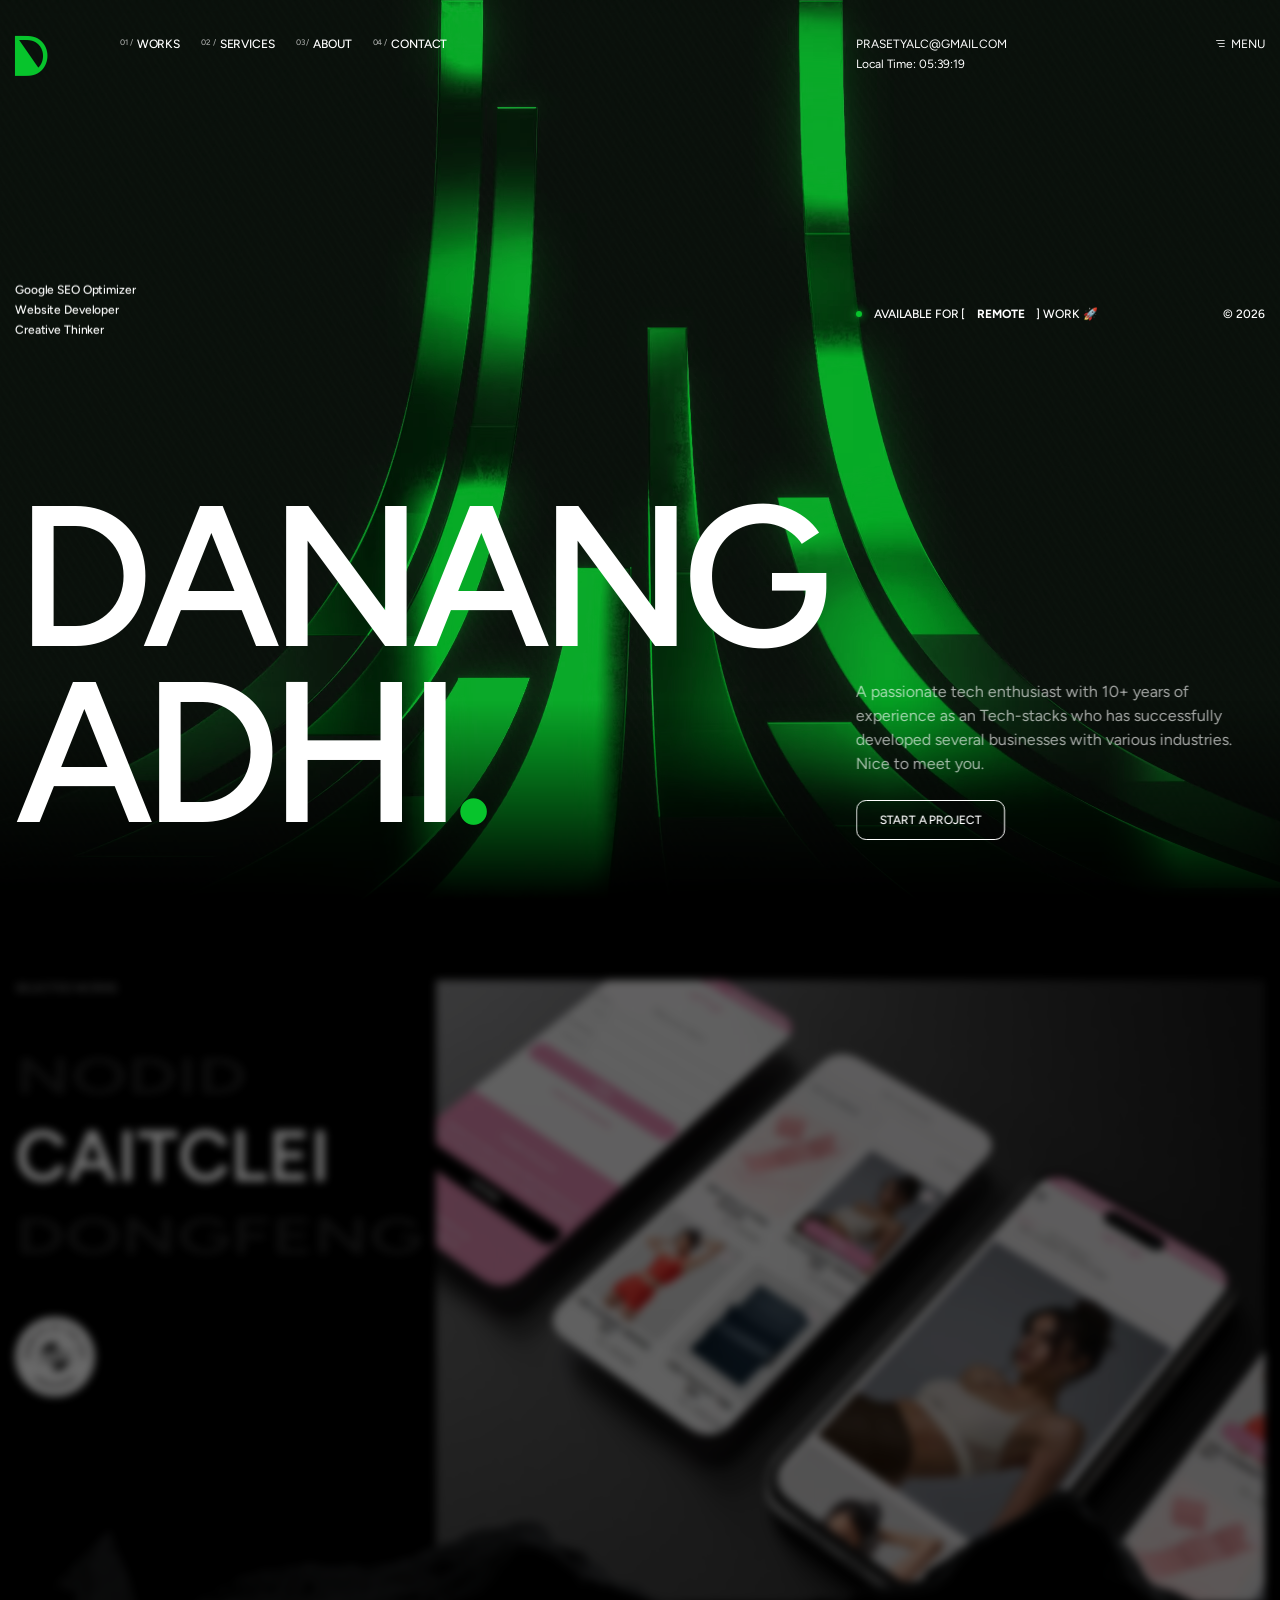
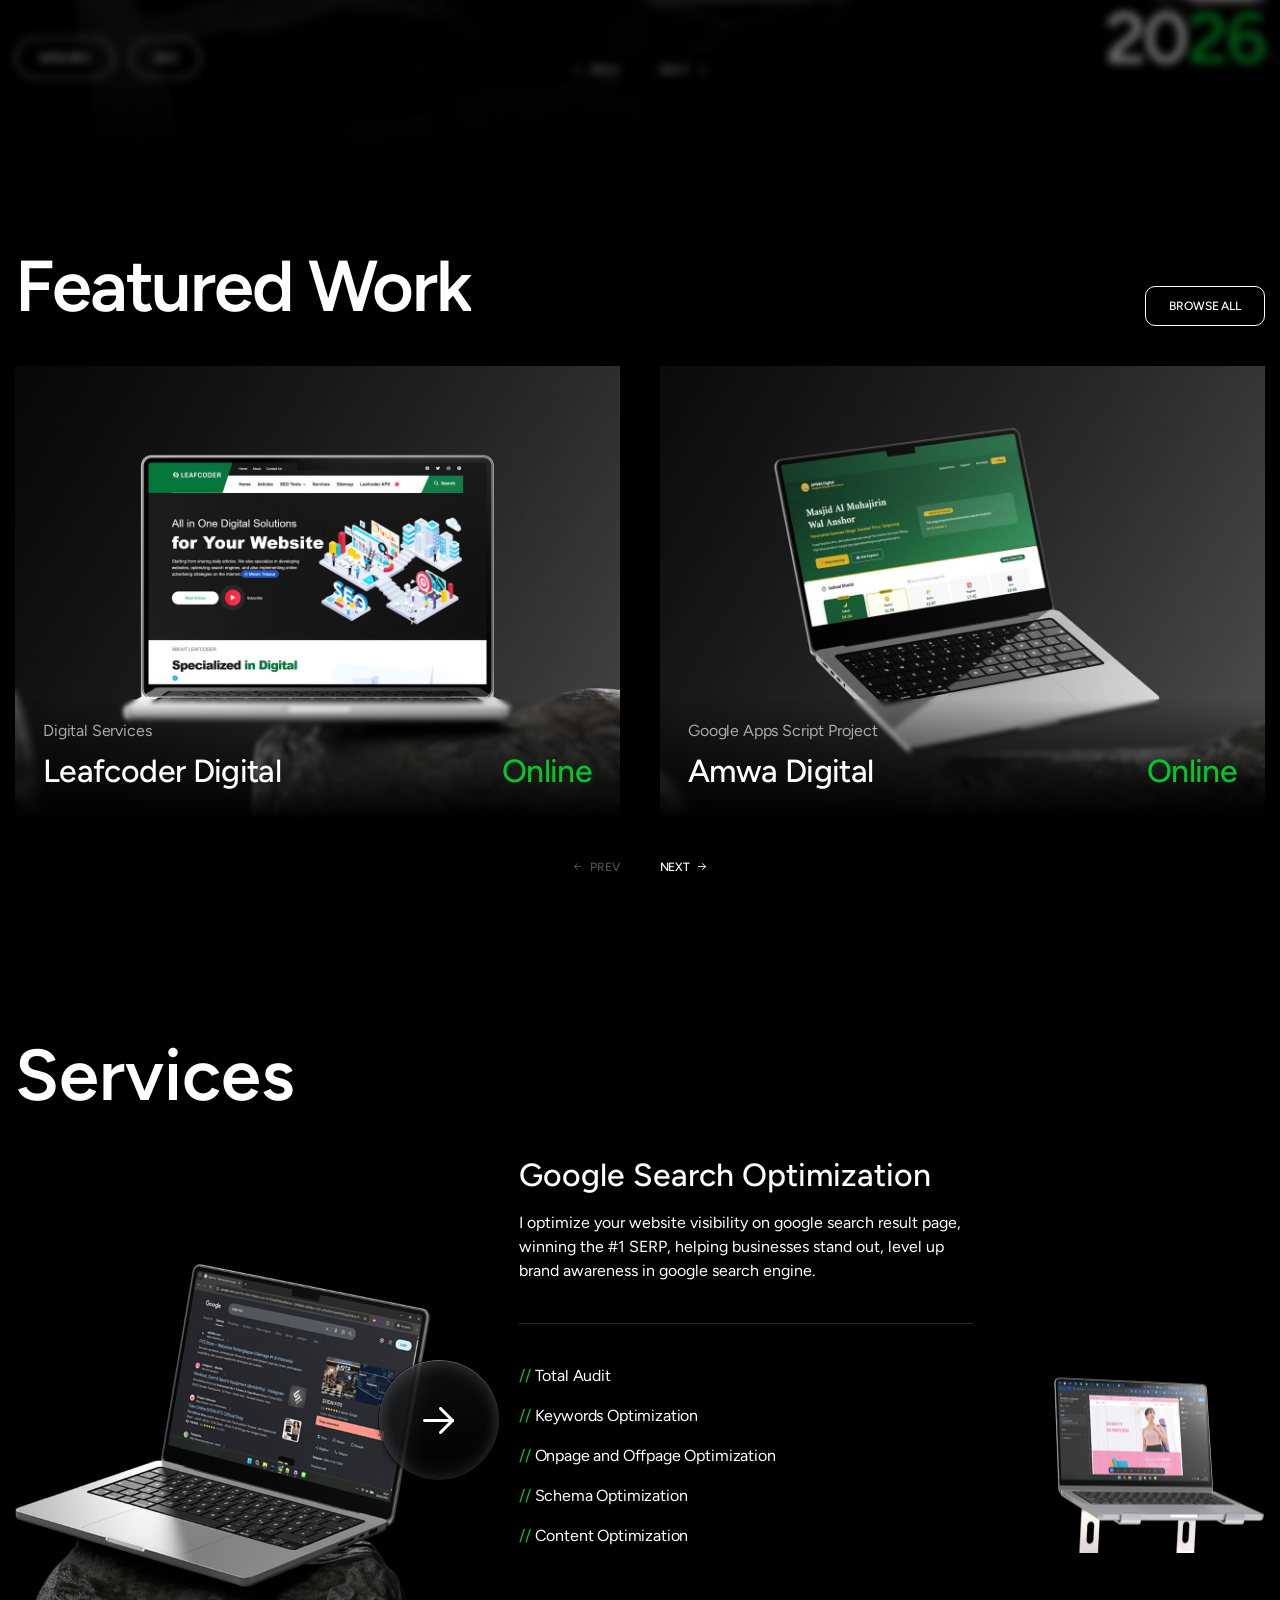
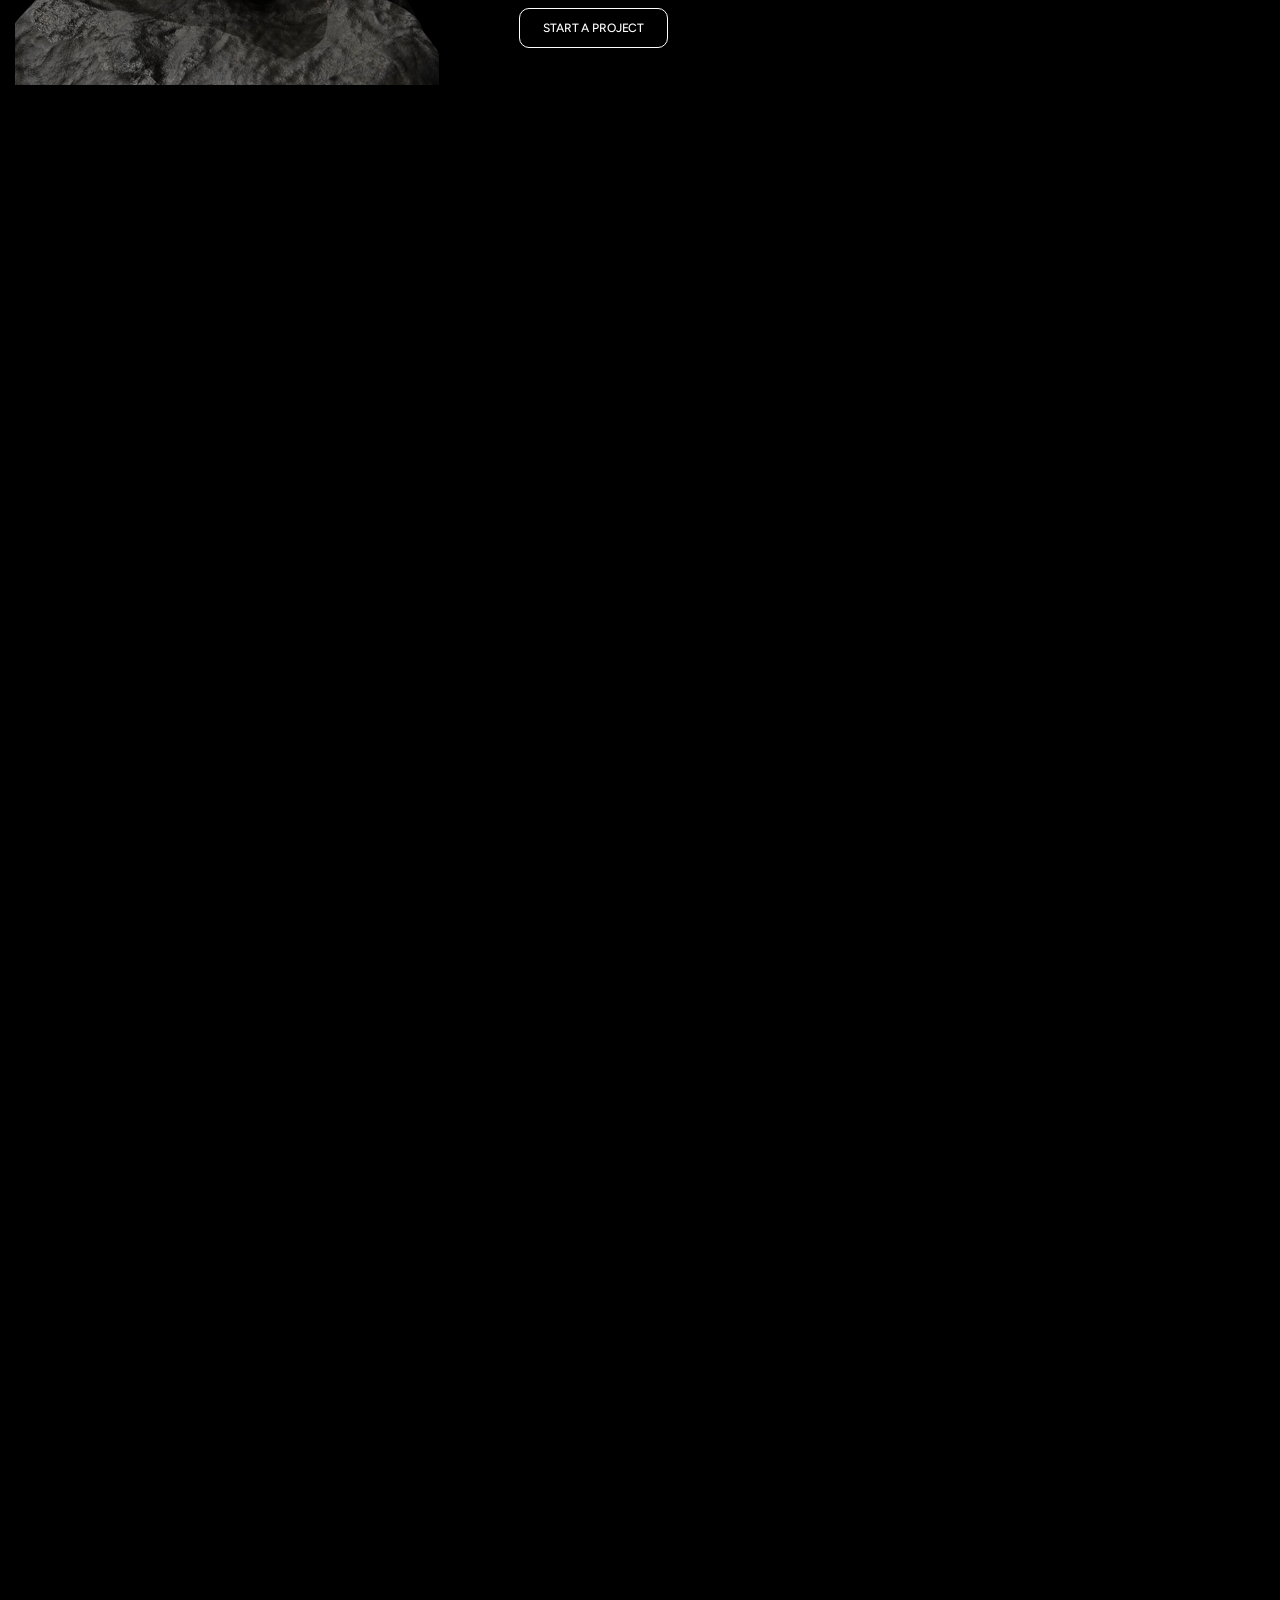
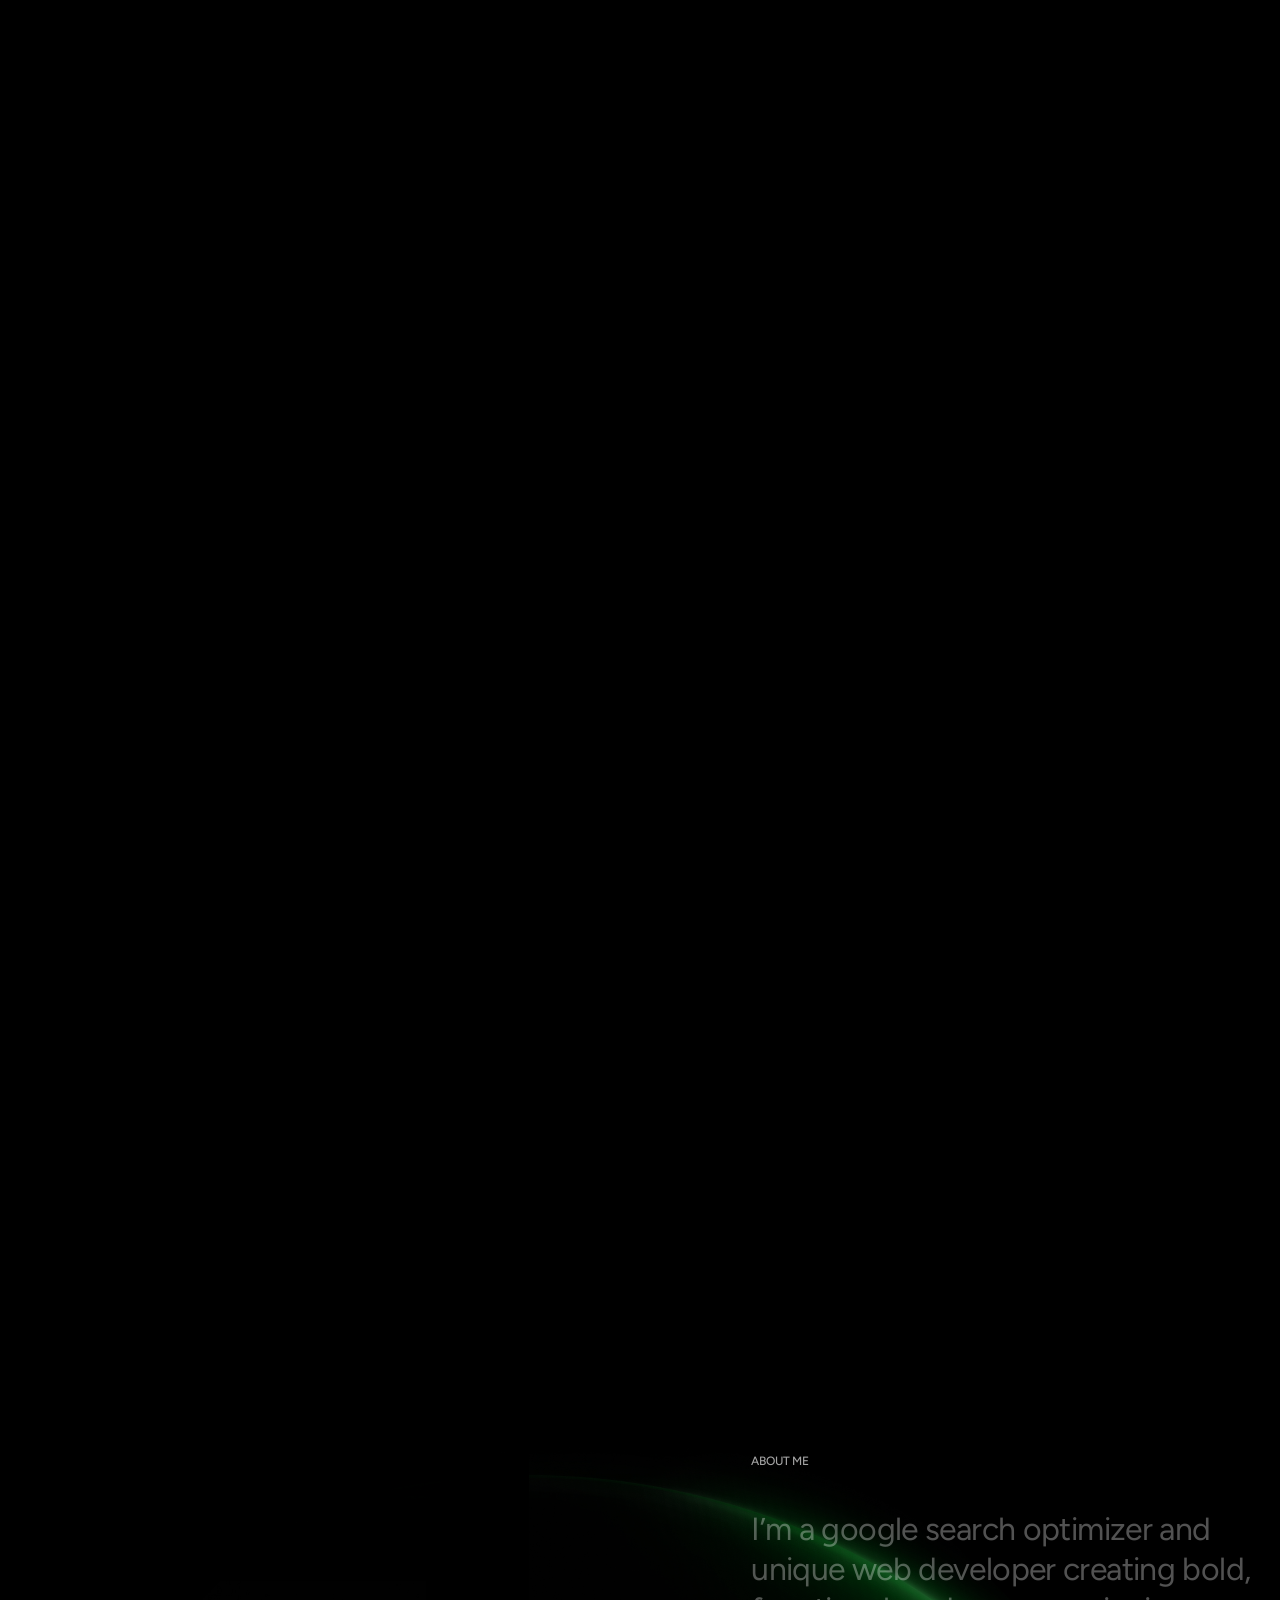
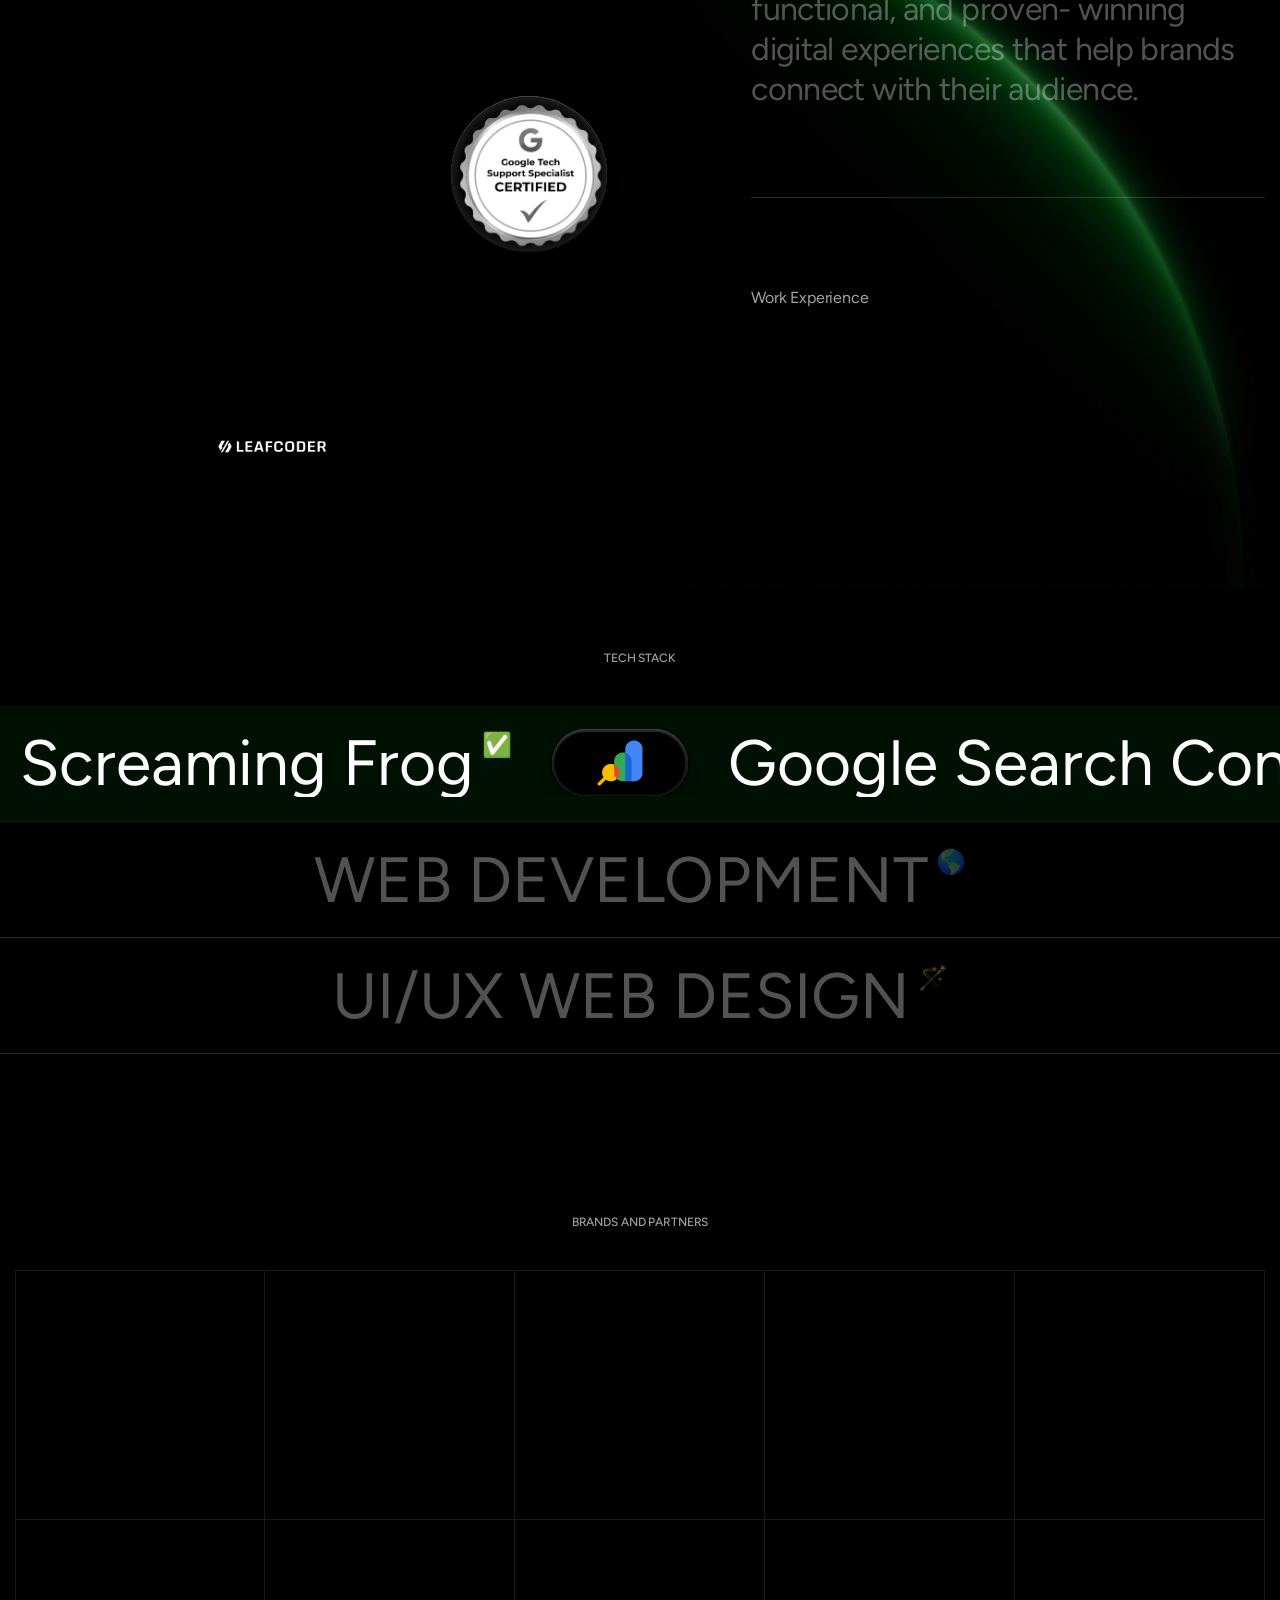
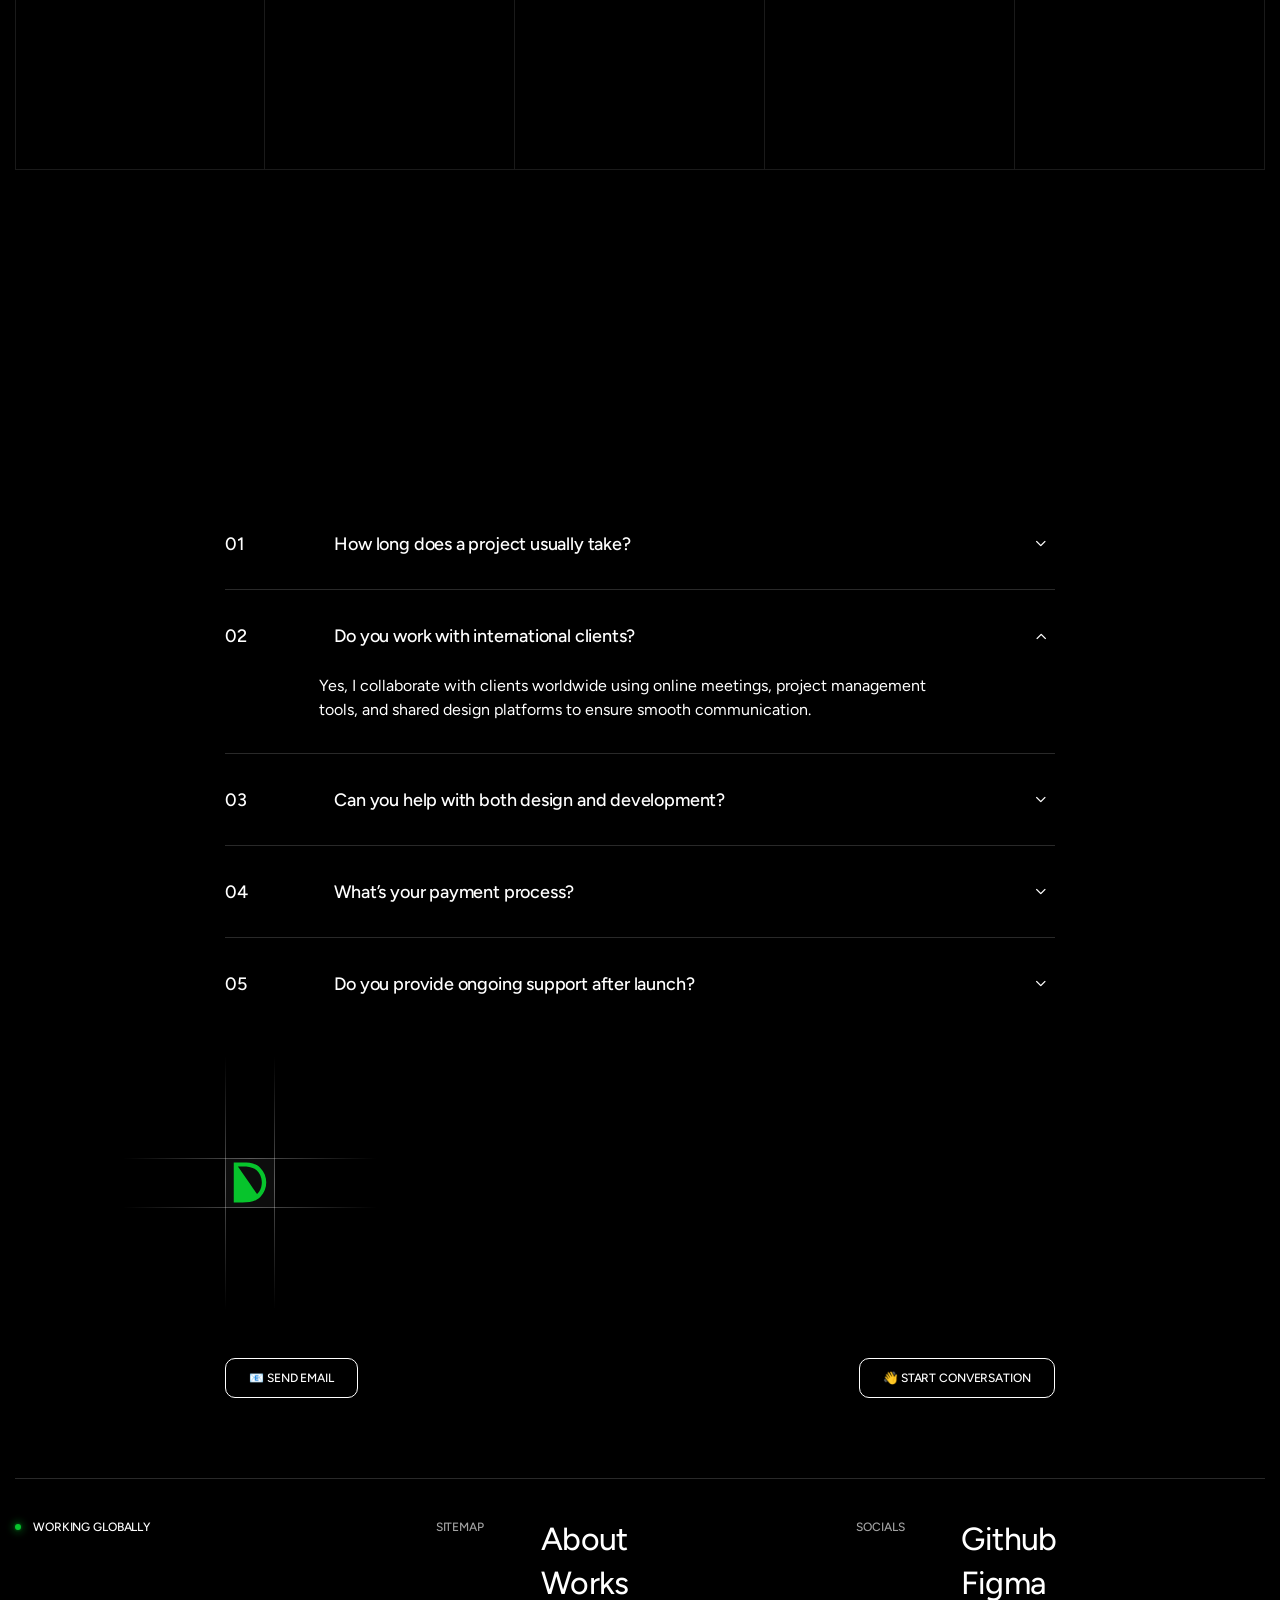
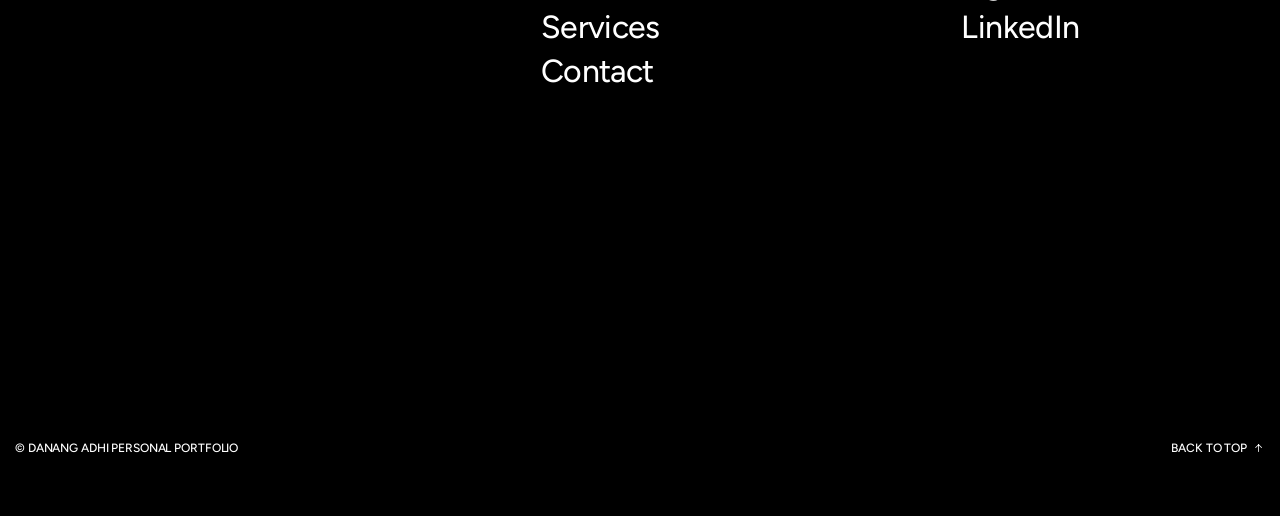
==== commit 406b66bc: "Update index.html" ====
--- a/index.html
+++ b/index.html
@@ -987,7 +987,7 @@
                     <a href="https://galandkamaindonesia.com/" class="img-brand">
                         <img loading="lazy" width="250" height="67" src="assets/images/brand/gk.png" alt="Brand">
                     </a>
-                    <a href="https://www.all-tasks.blogspot.com/" class="img-brand">
+                    <a href="https://all-tasks.blogspot.com/" class="img-brand">
                         <img loading="lazy" width="190" height="58" src="assets/images/brand/alltasks.png" alt="Brand">
                     </a>
                     <a href="https://www.appletreemetlandpuri.com/" class="img-brand">
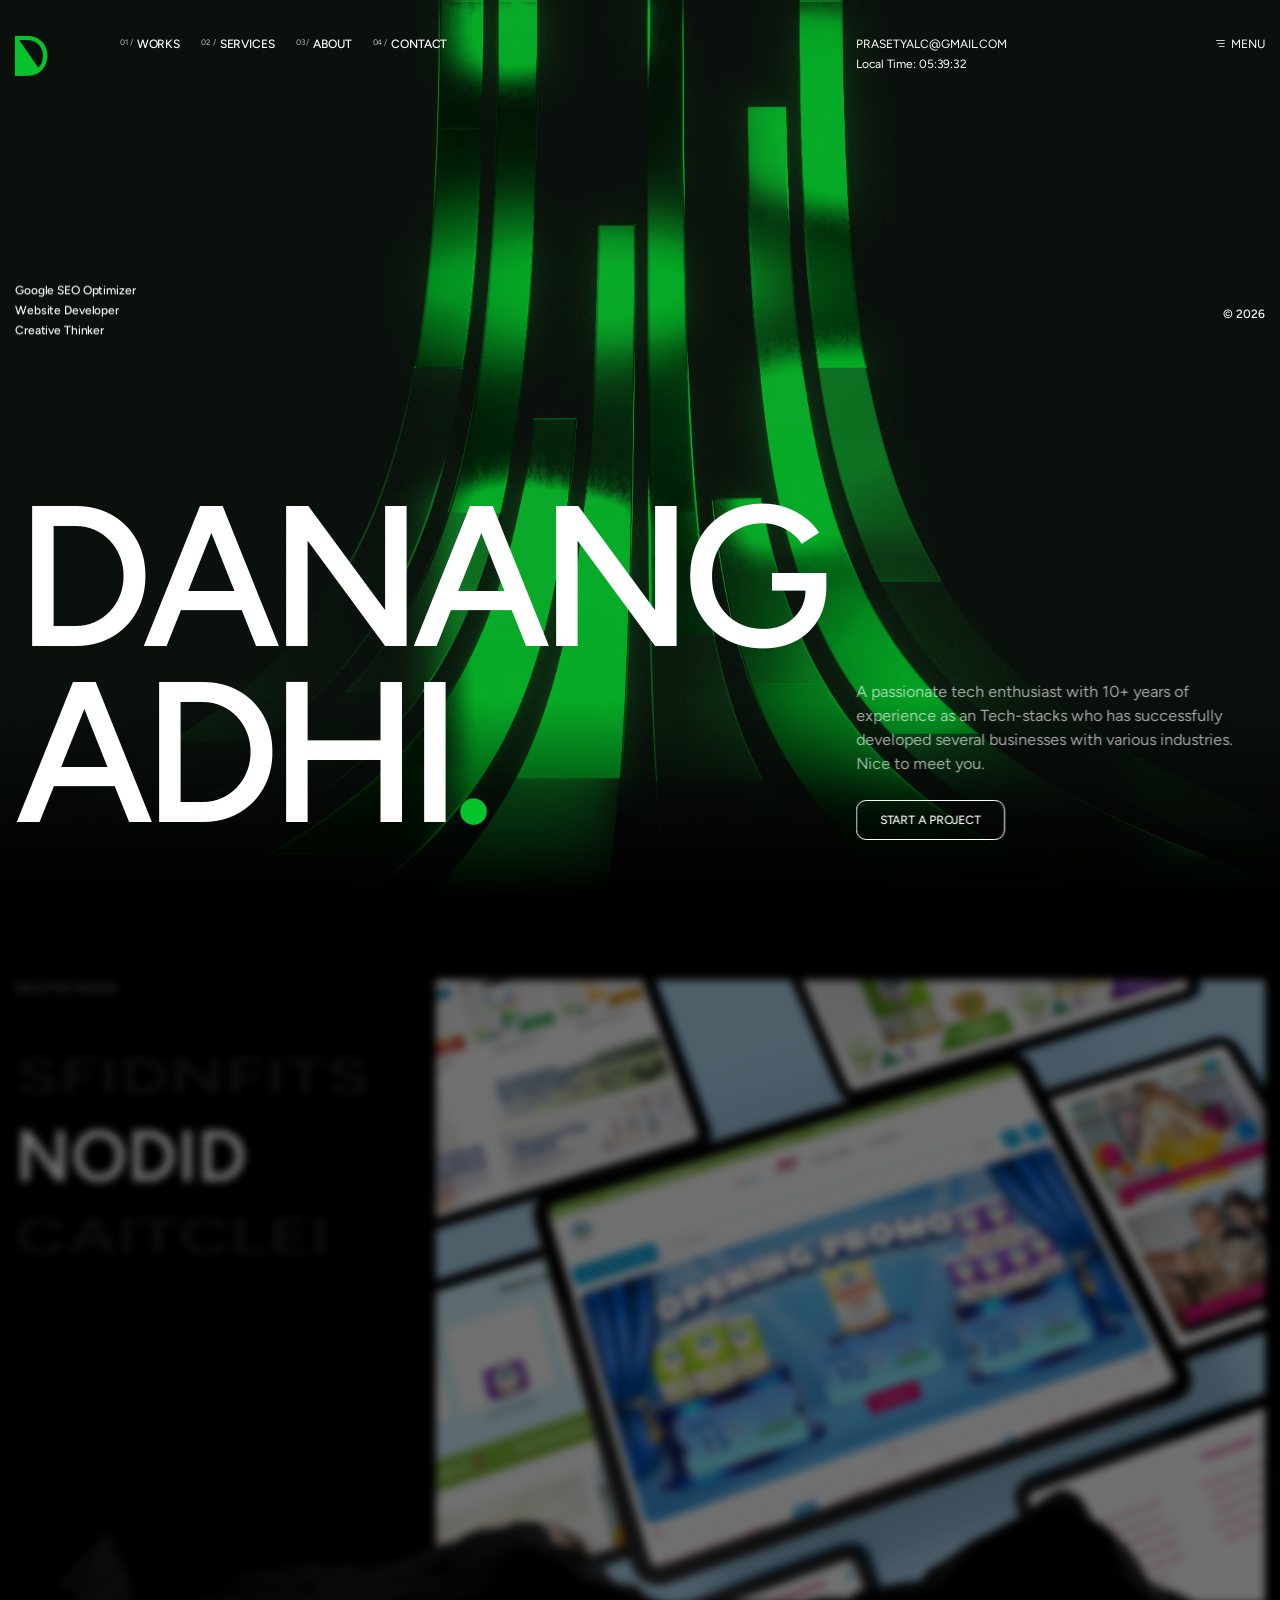
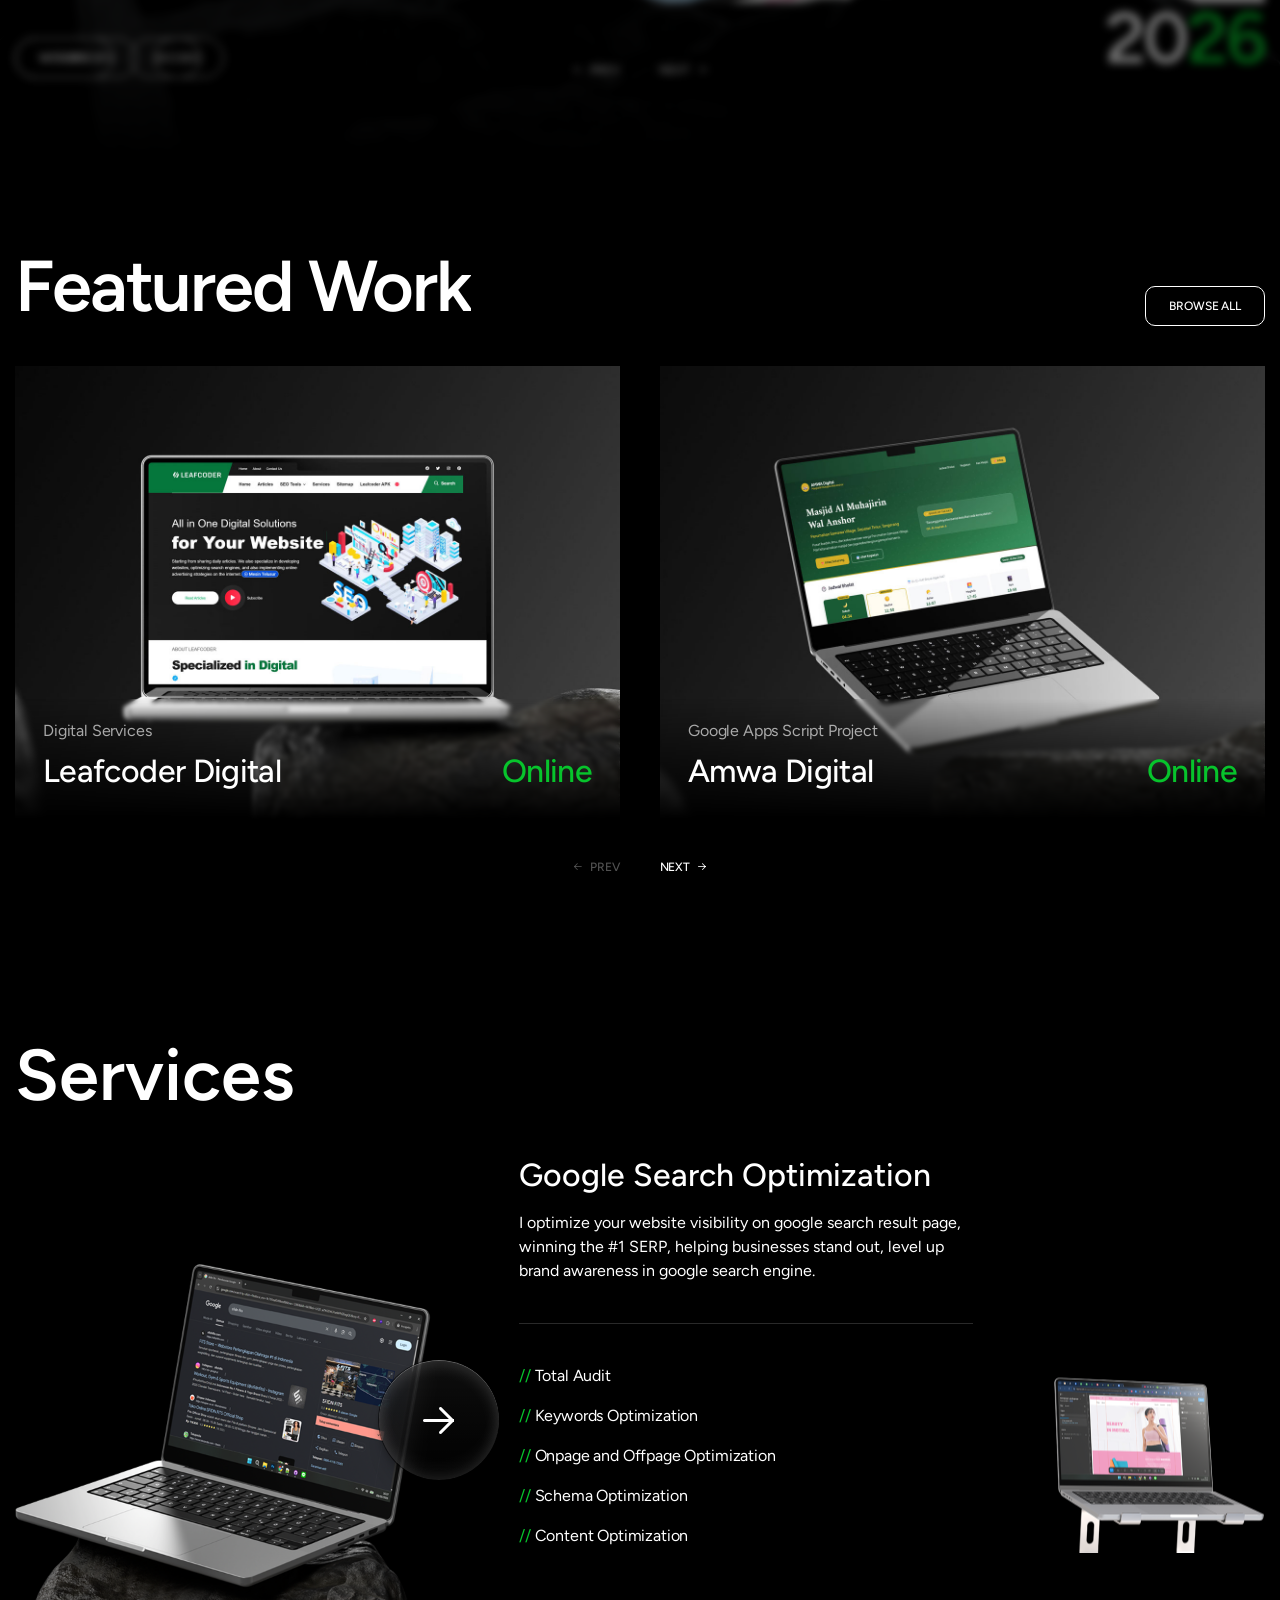
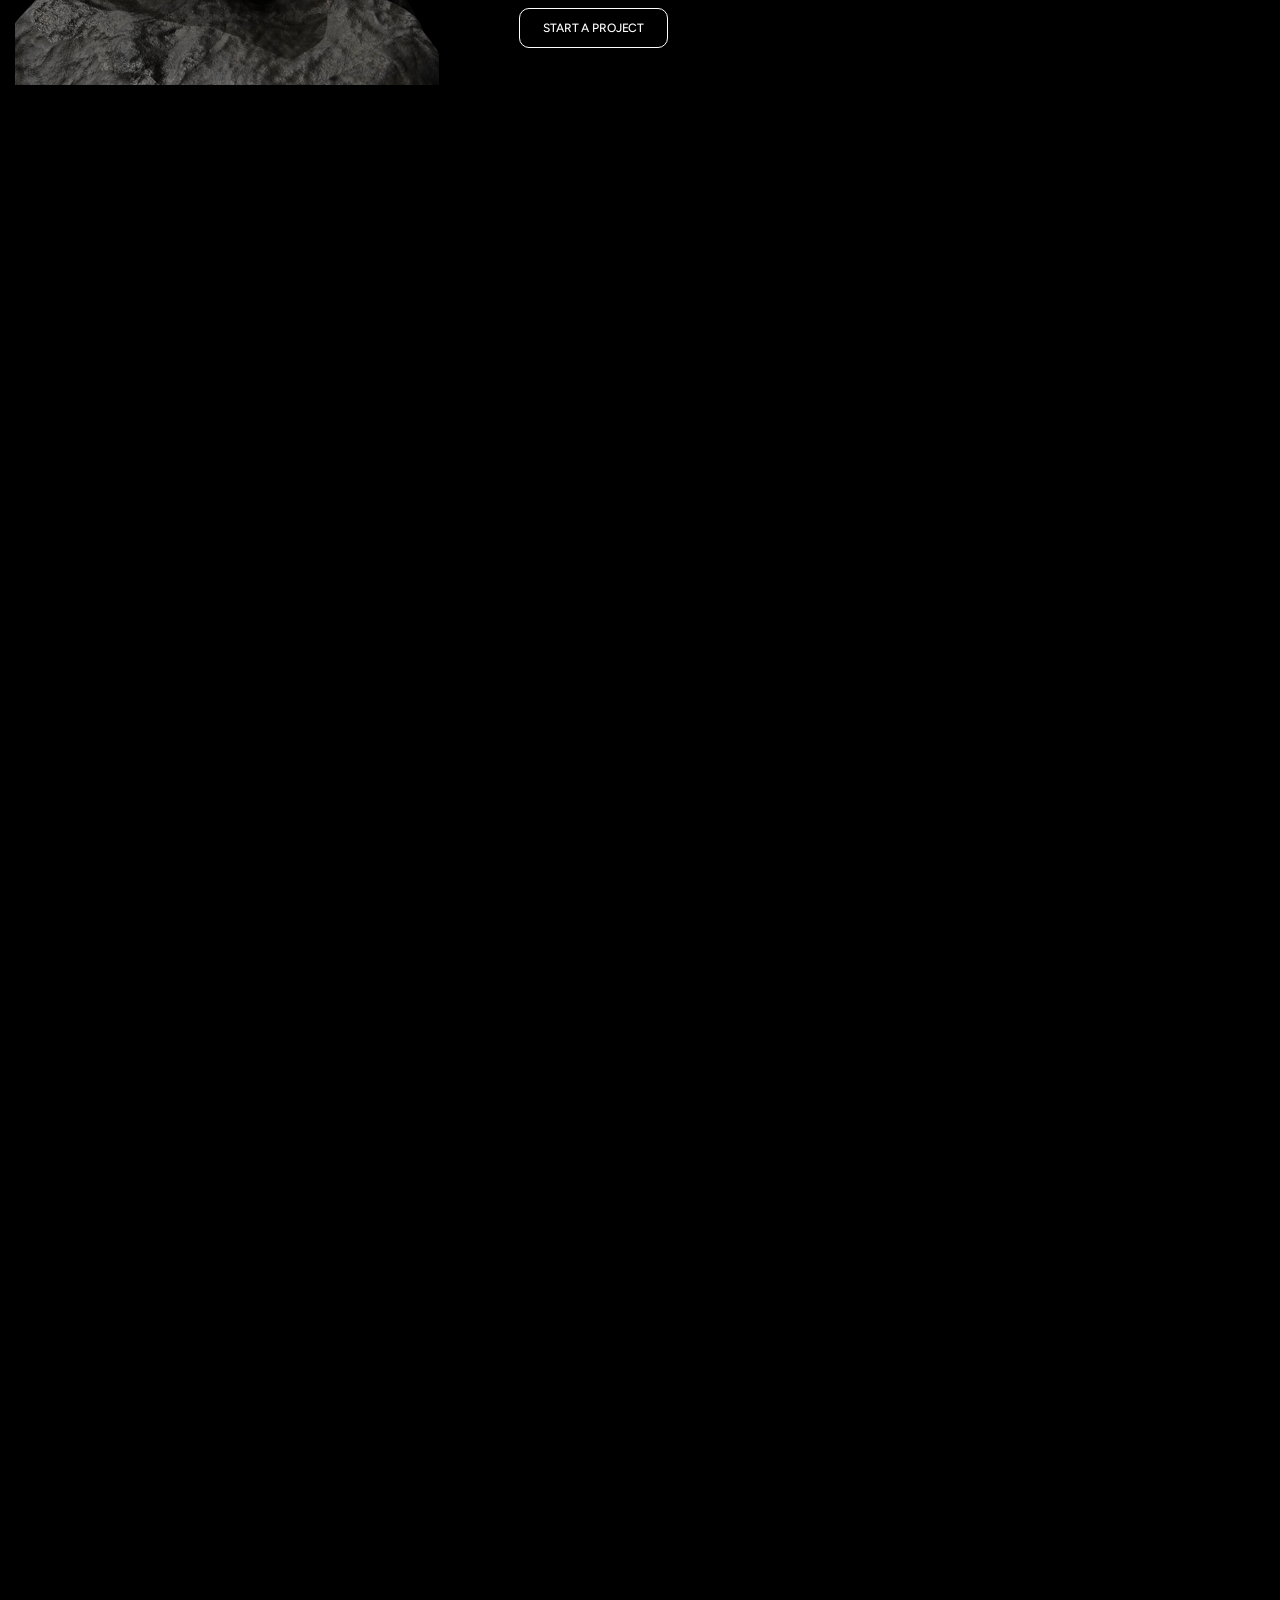
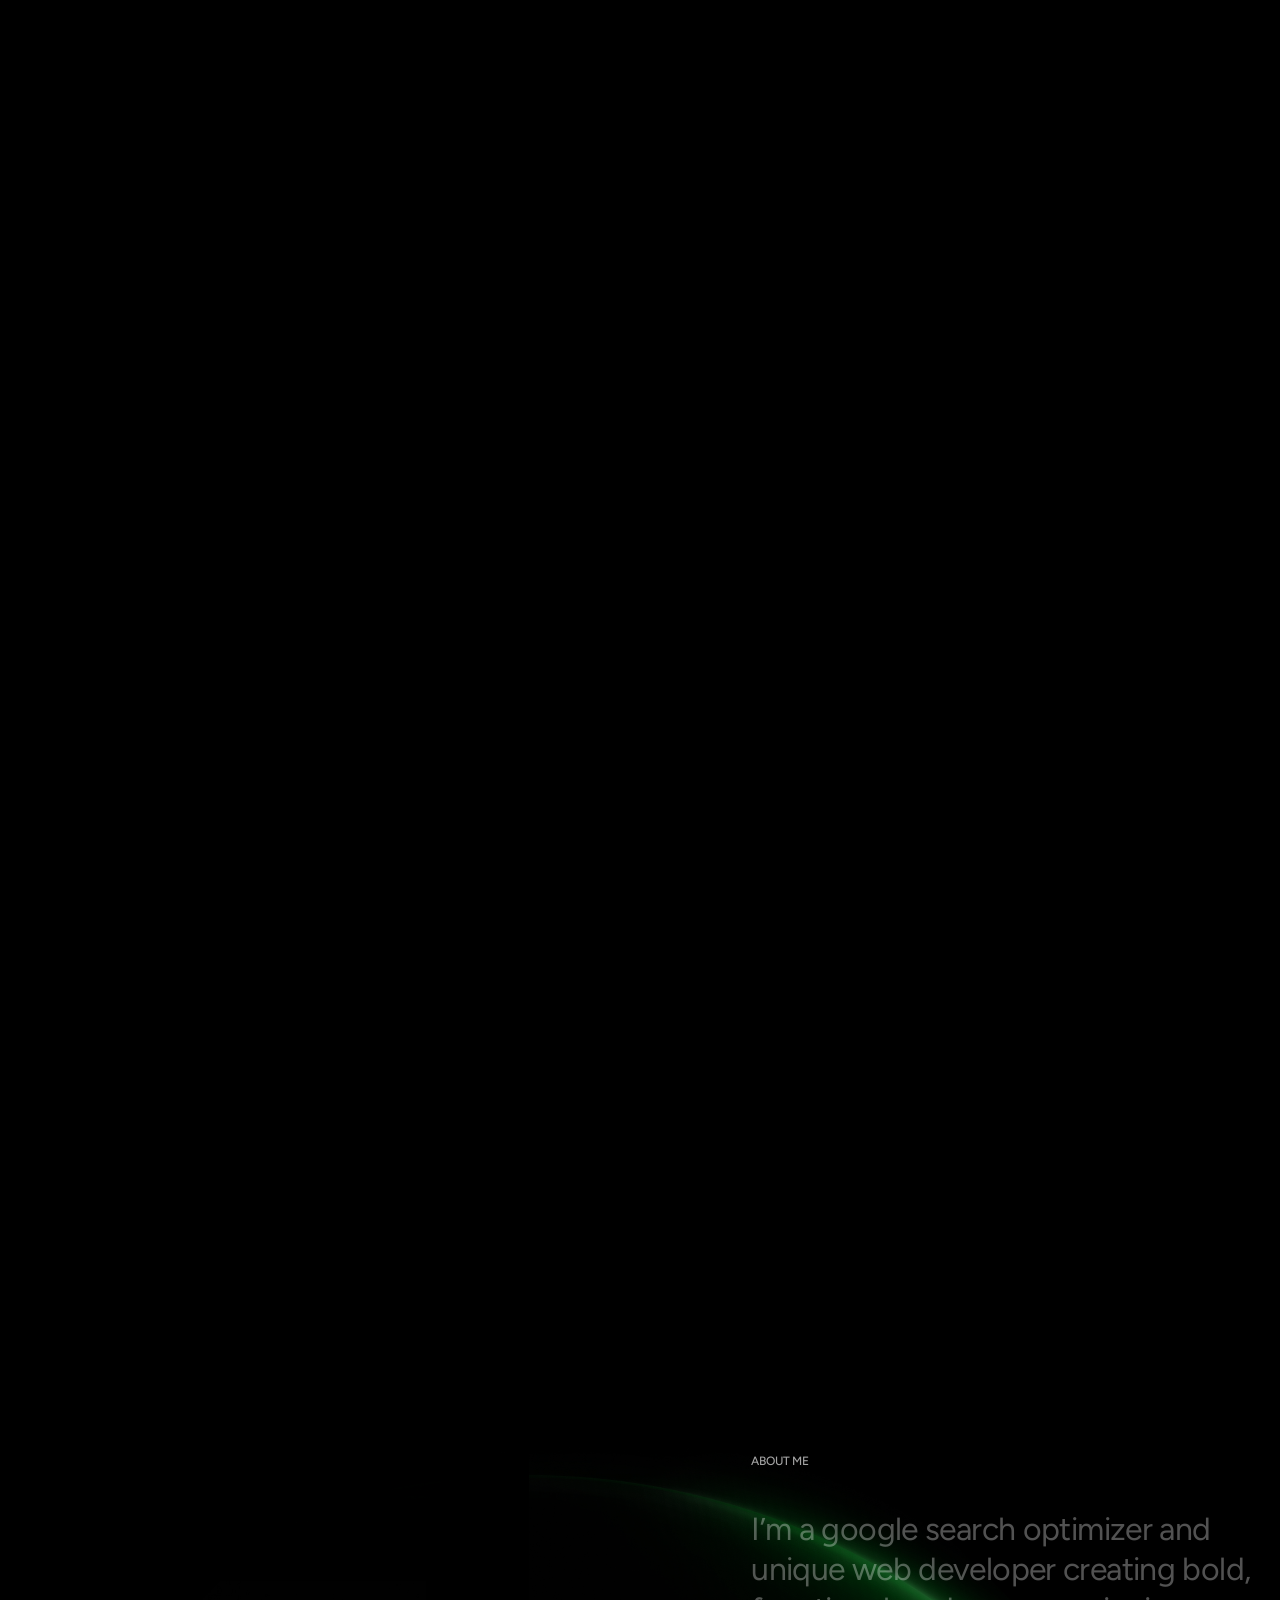
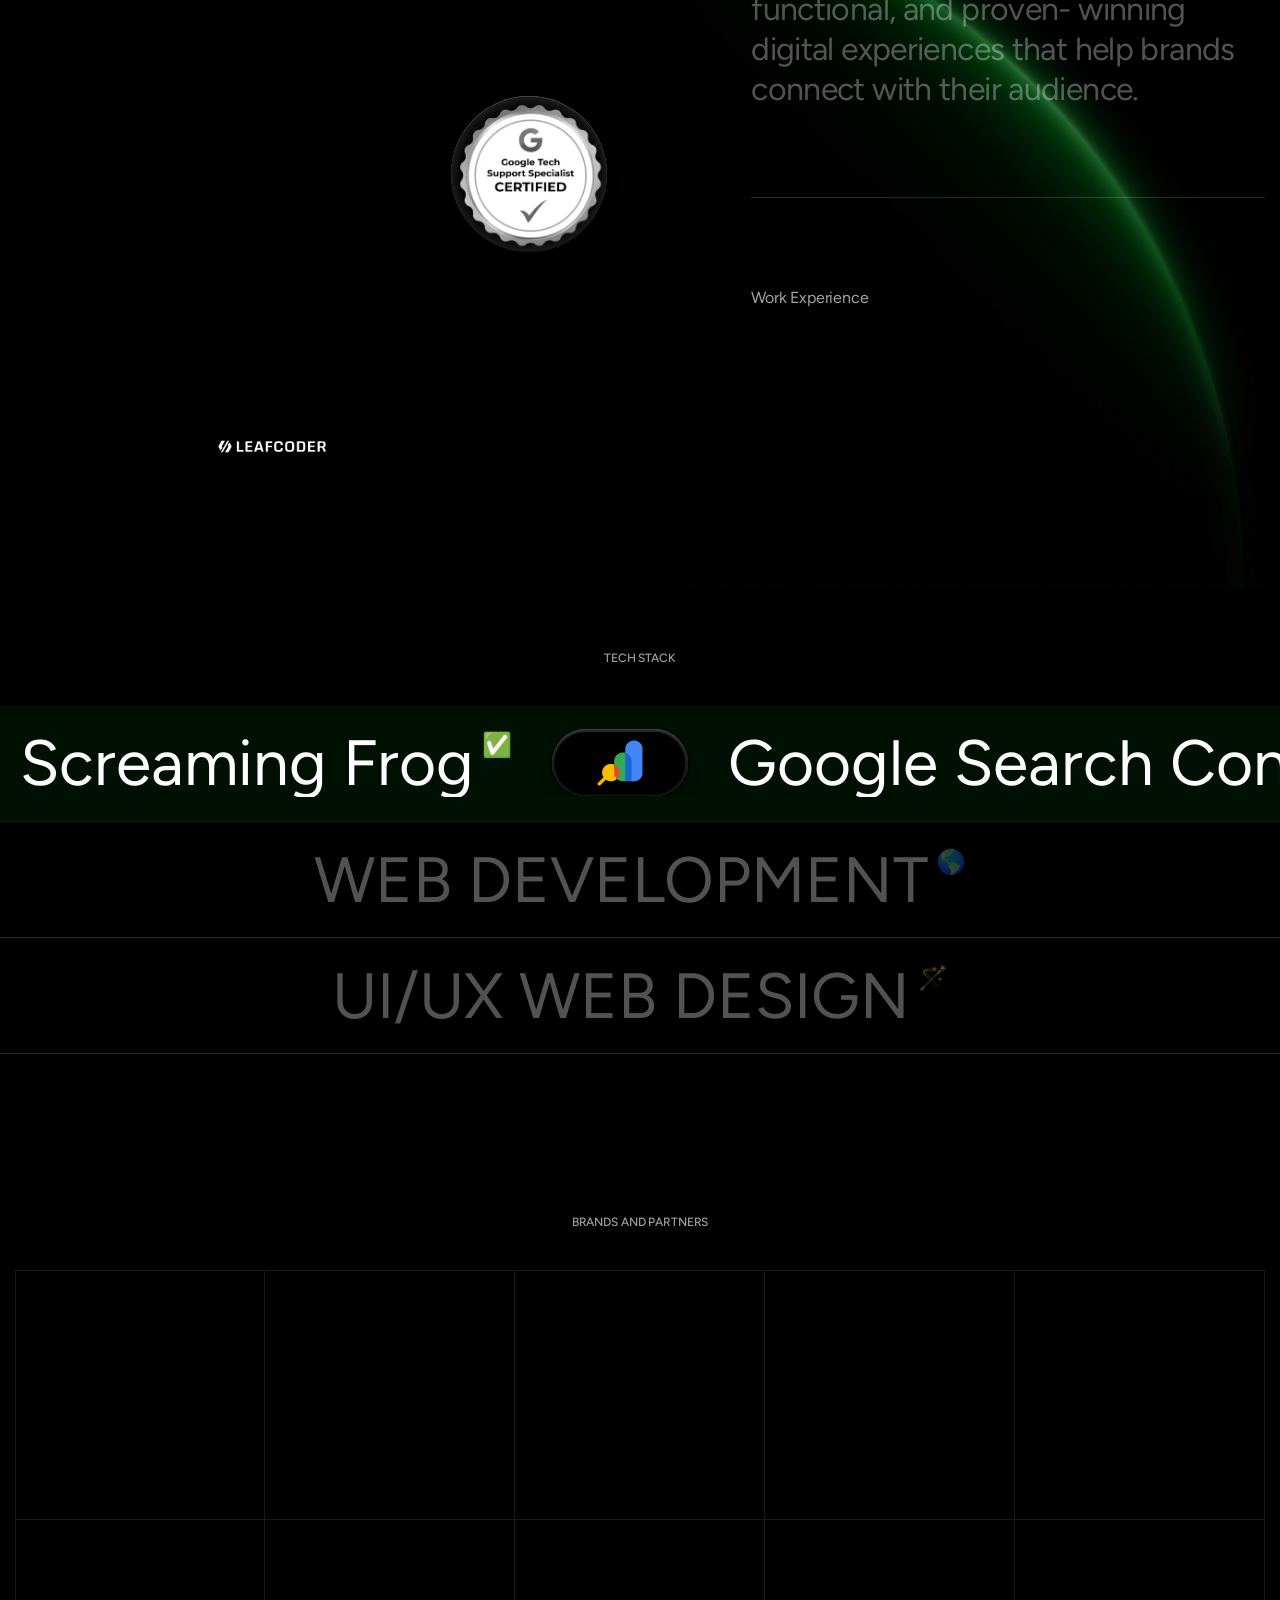
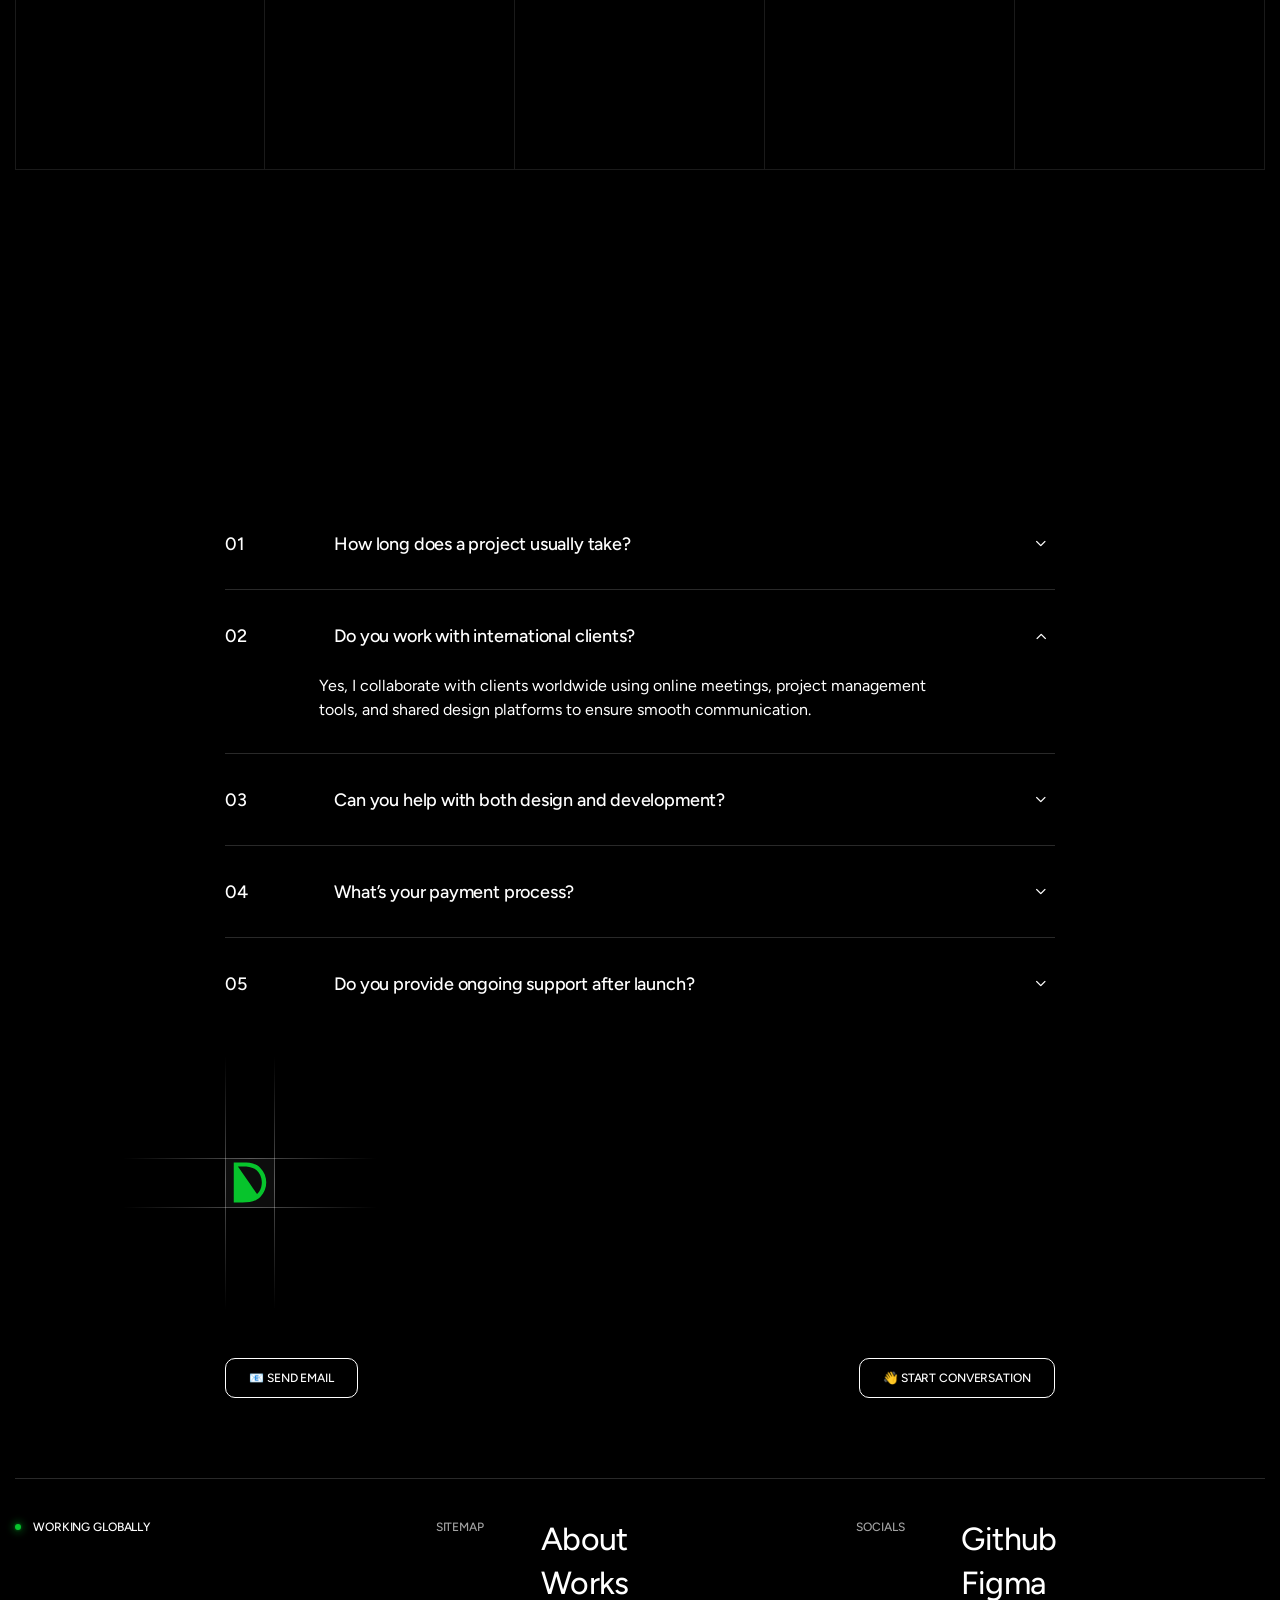
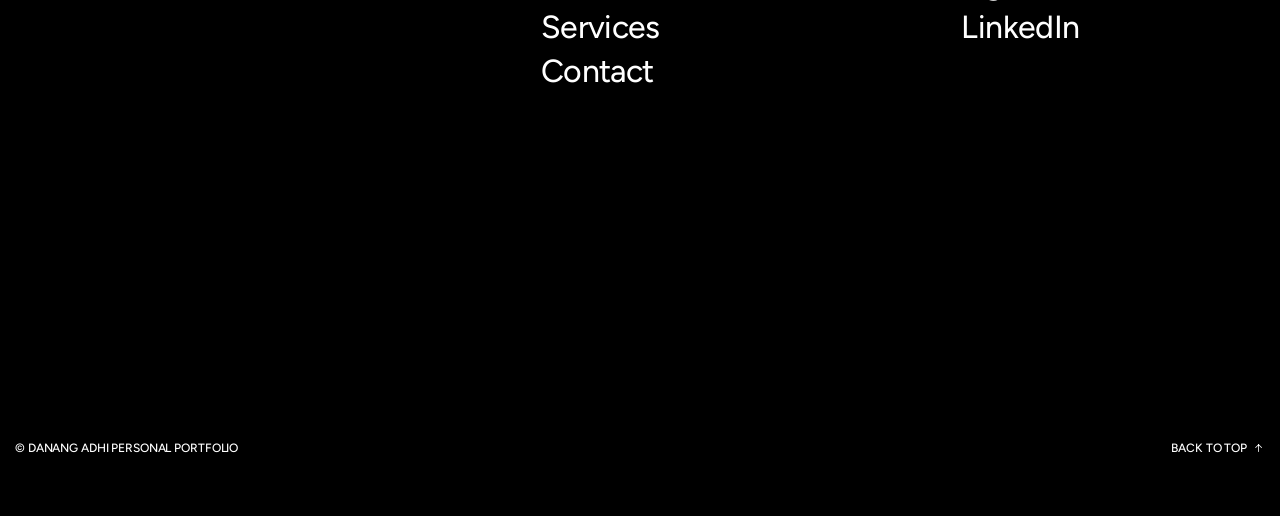
==== commit 89b8dd36: "Update index.html" ====
--- a/index.html
+++ b/index.html
@@ -987,7 +987,7 @@
                     <a href="https://galandkamaindonesia.com/" class="img-brand">
                         <img loading="lazy" width="250" height="67" src="assets/images/brand/gk.png" alt="Brand">
                     </a>
-                    <a href="https://all-tasks.blogspot.com/" class="img-brand">
+                    <a href="https://all-tasks.blogspot.com" class="img-brand">
                         <img loading="lazy" width="190" height="58" src="assets/images/brand/alltasks.png" alt="Brand">
                     </a>
                     <a href="https://www.appletreemetlandpuri.com/" class="img-brand">
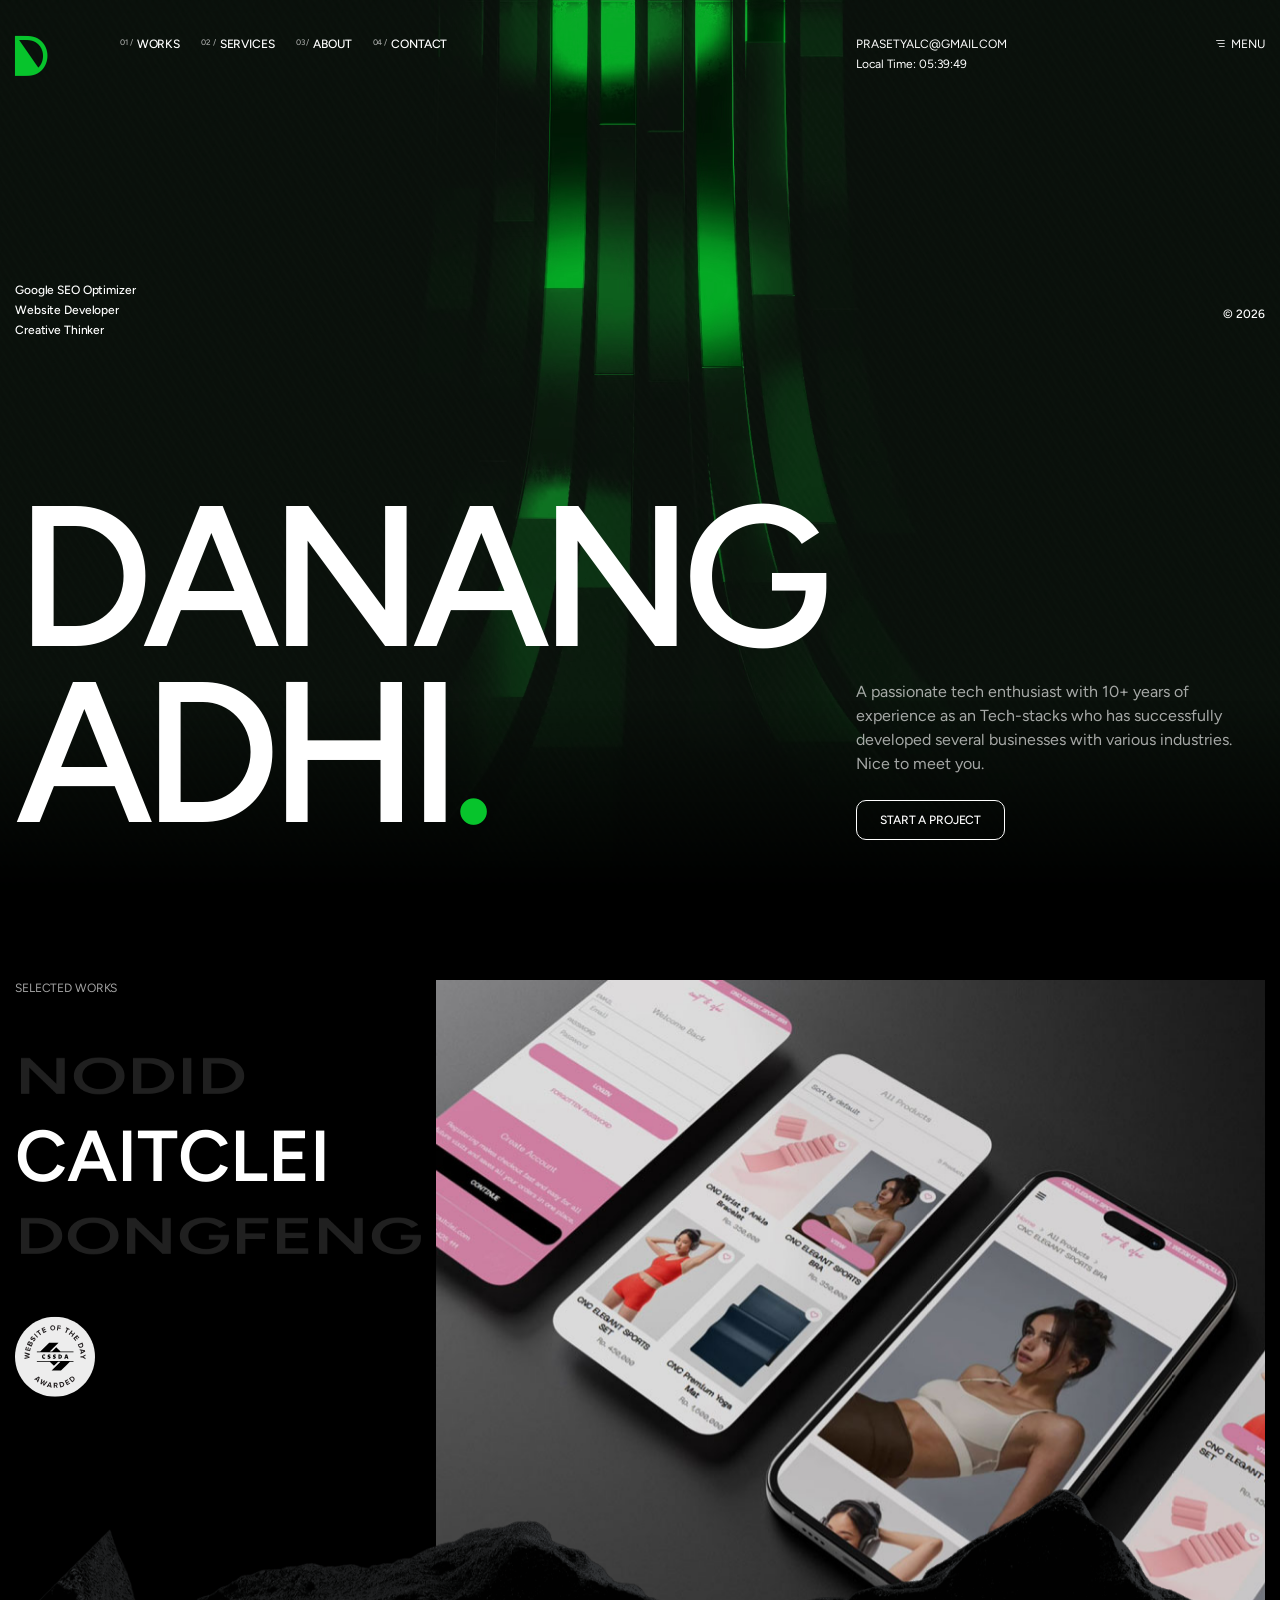
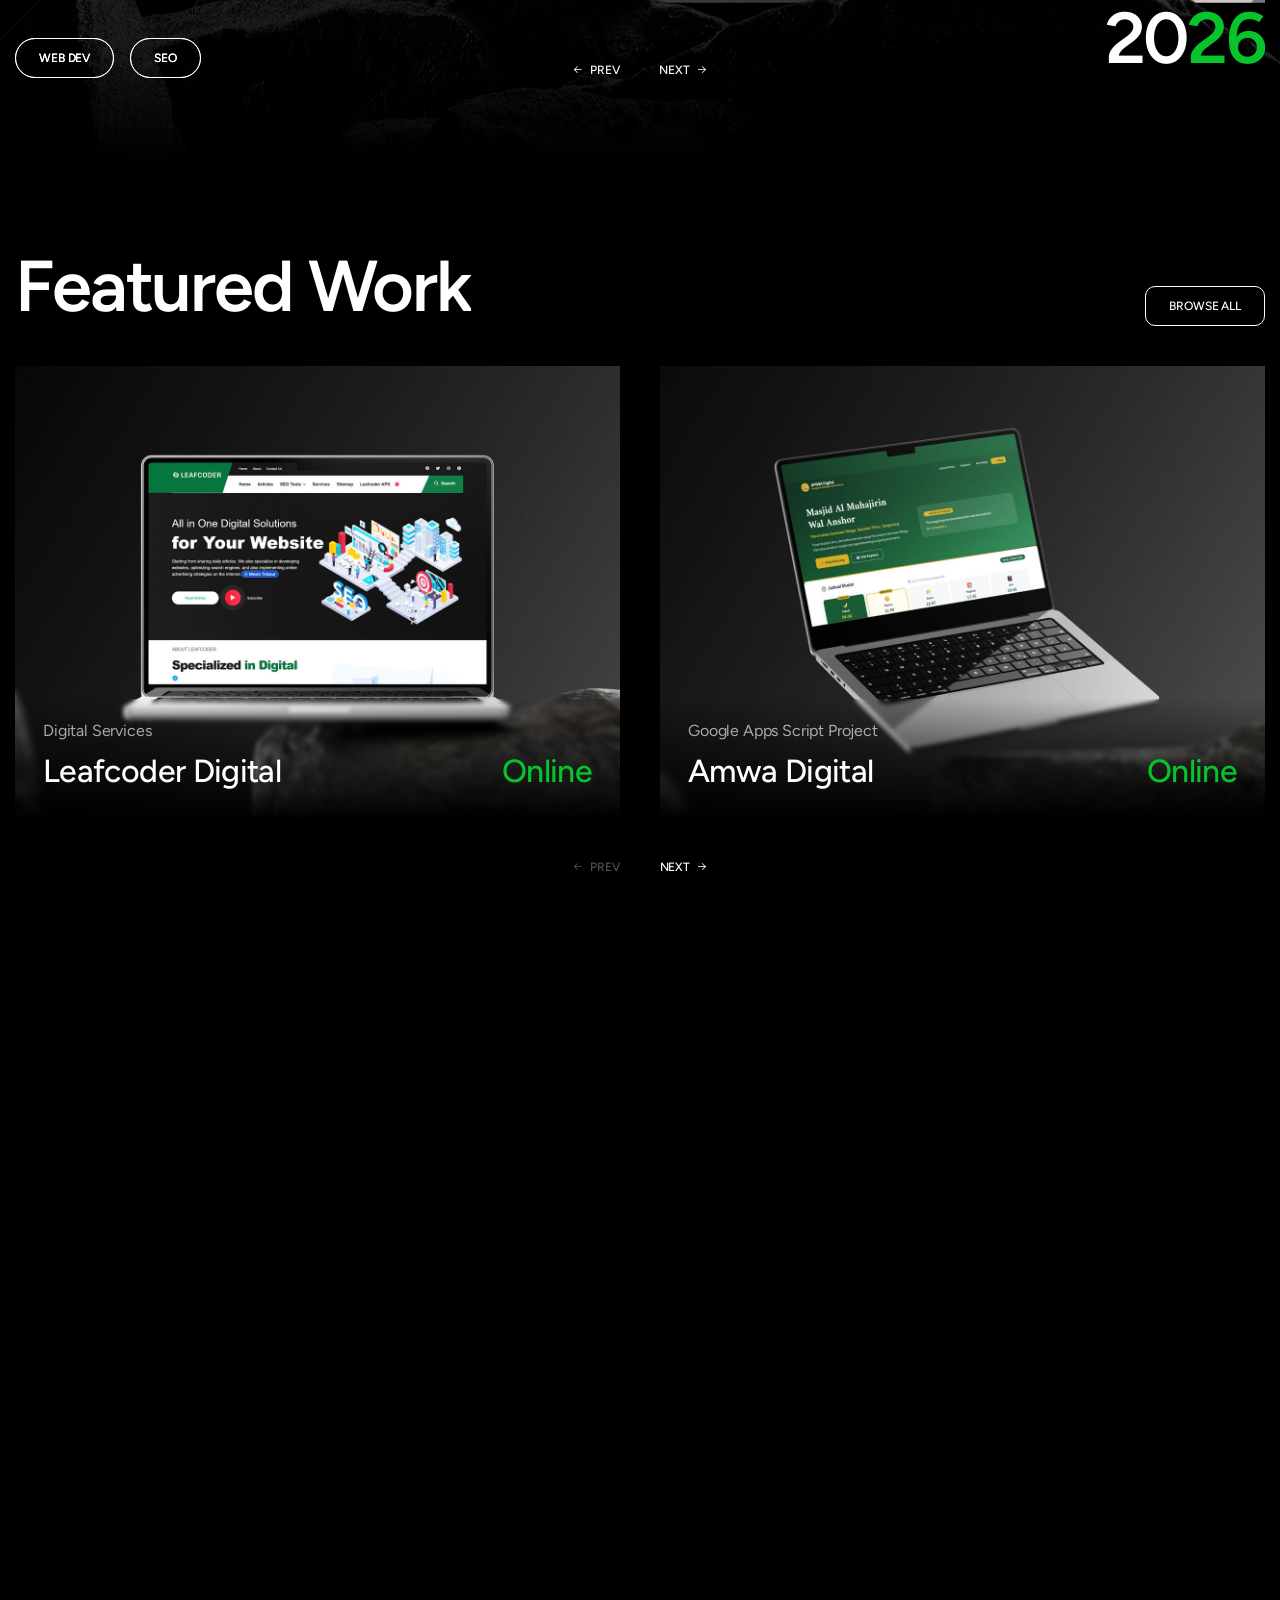
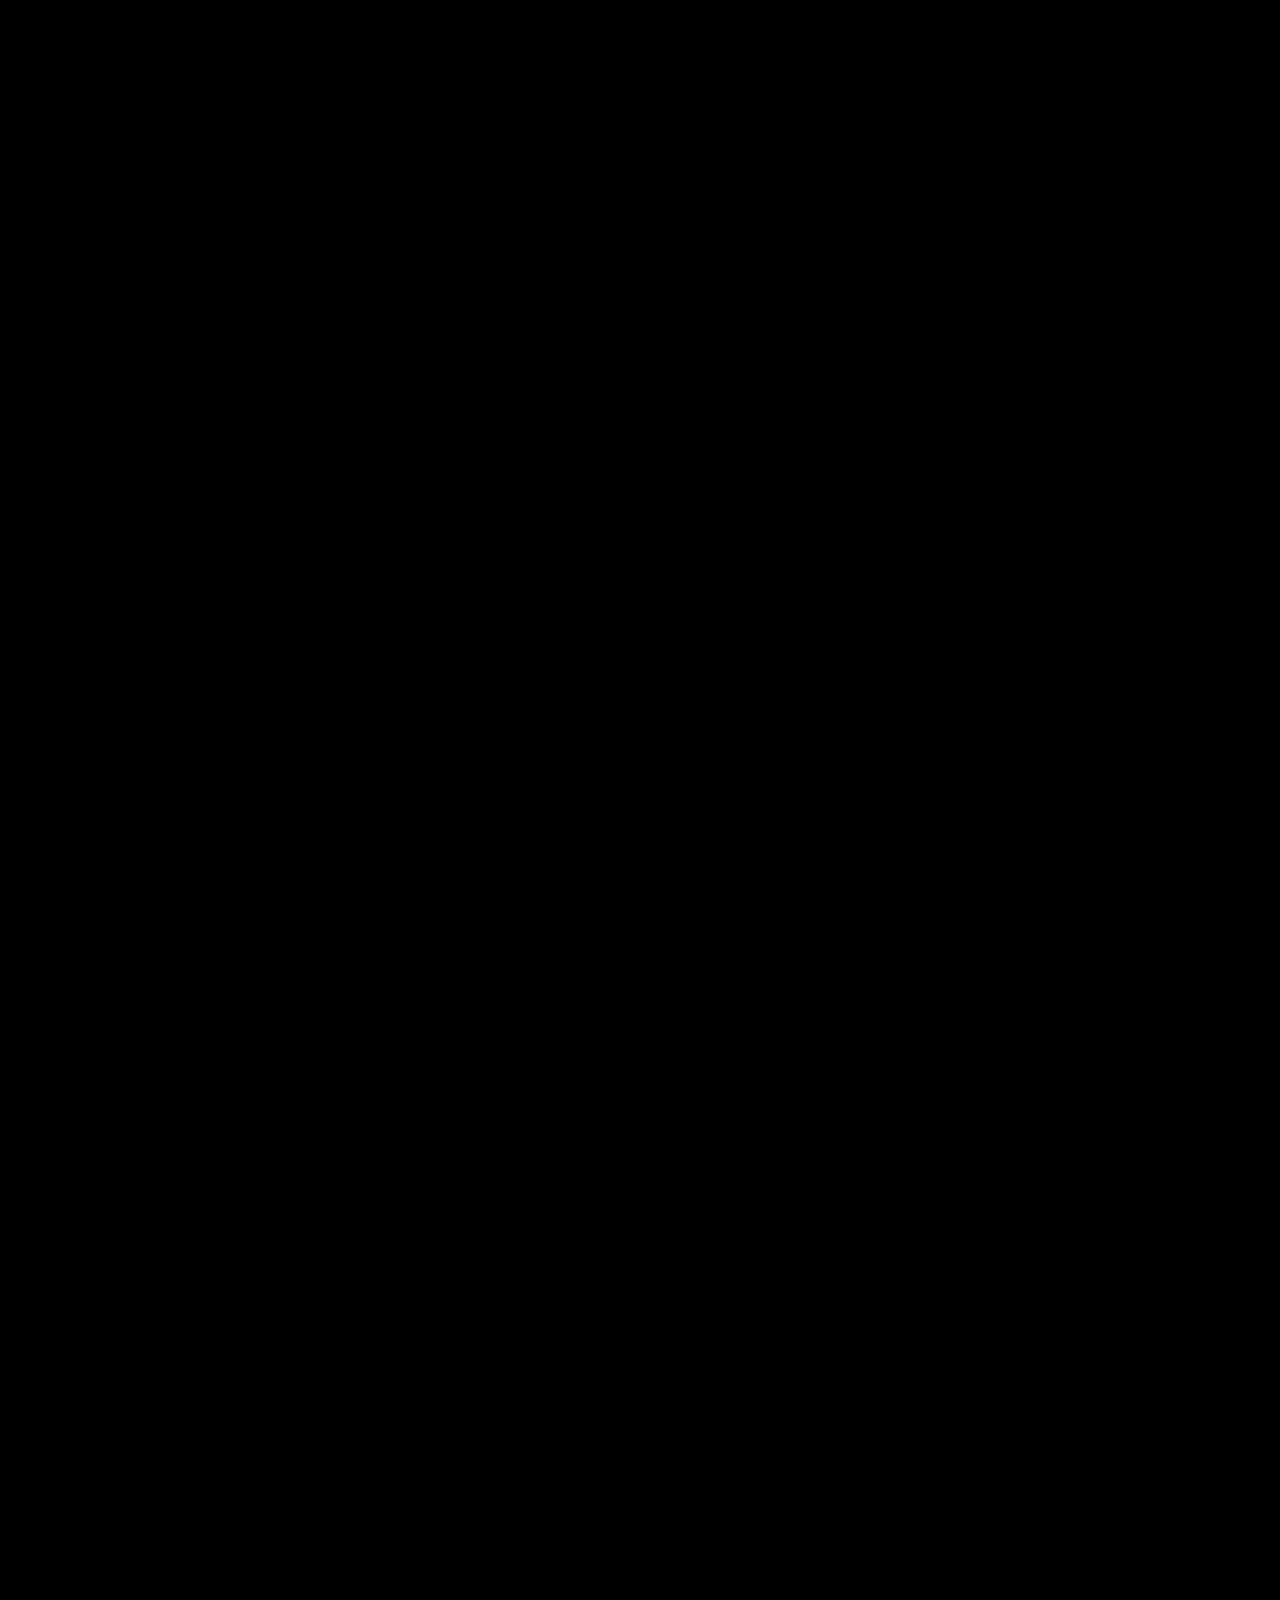
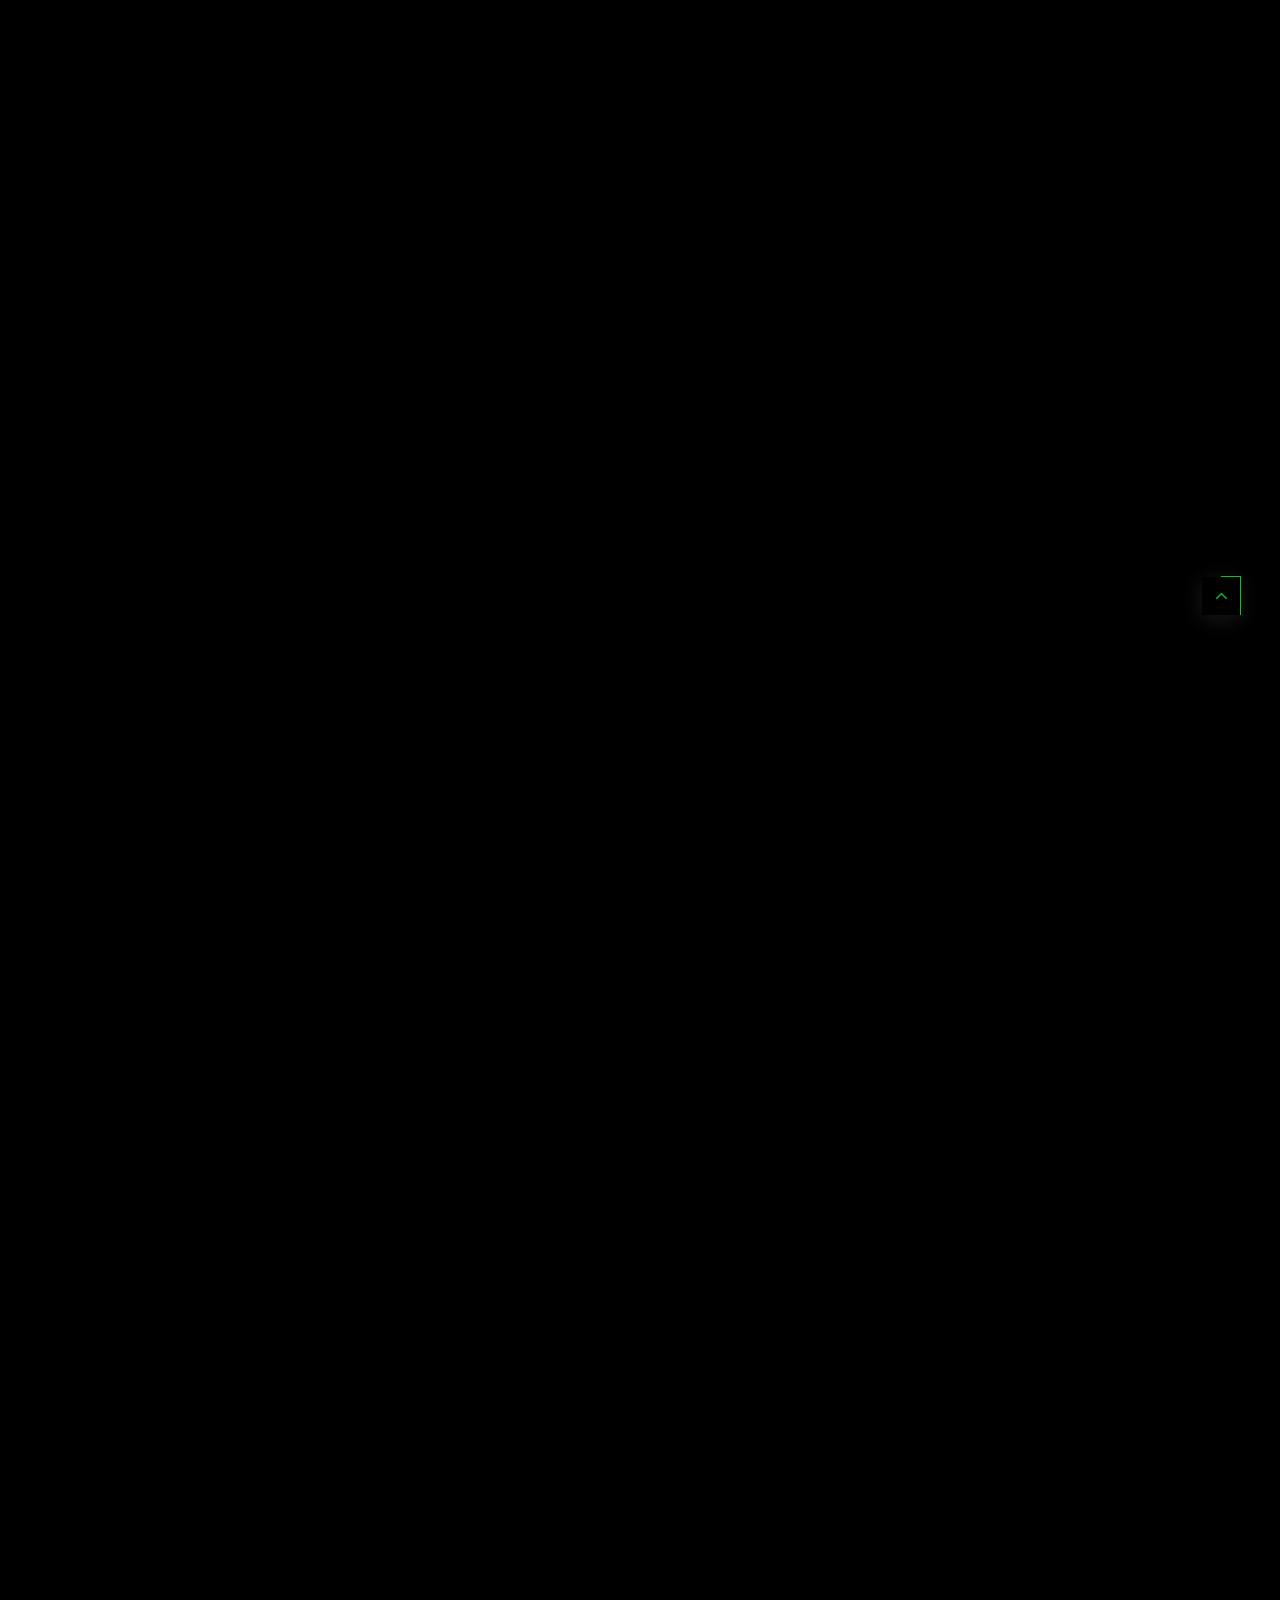
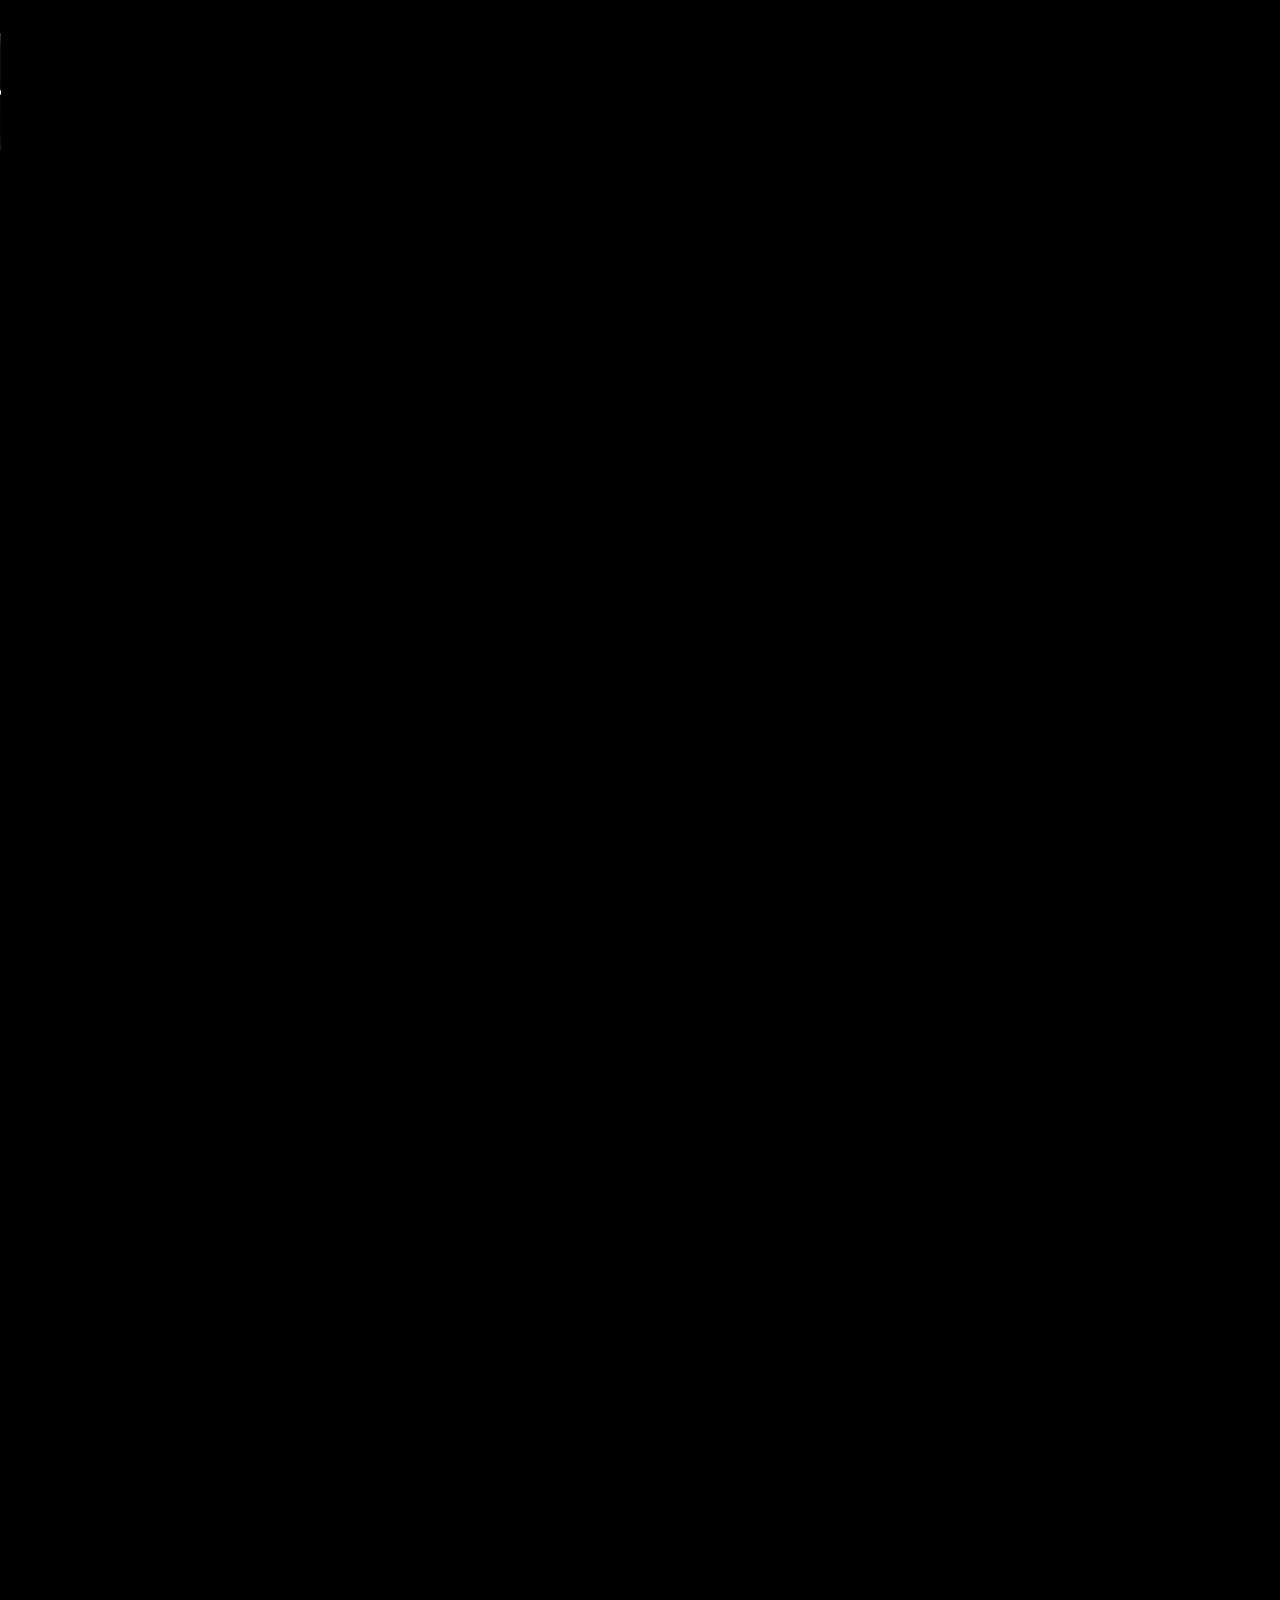
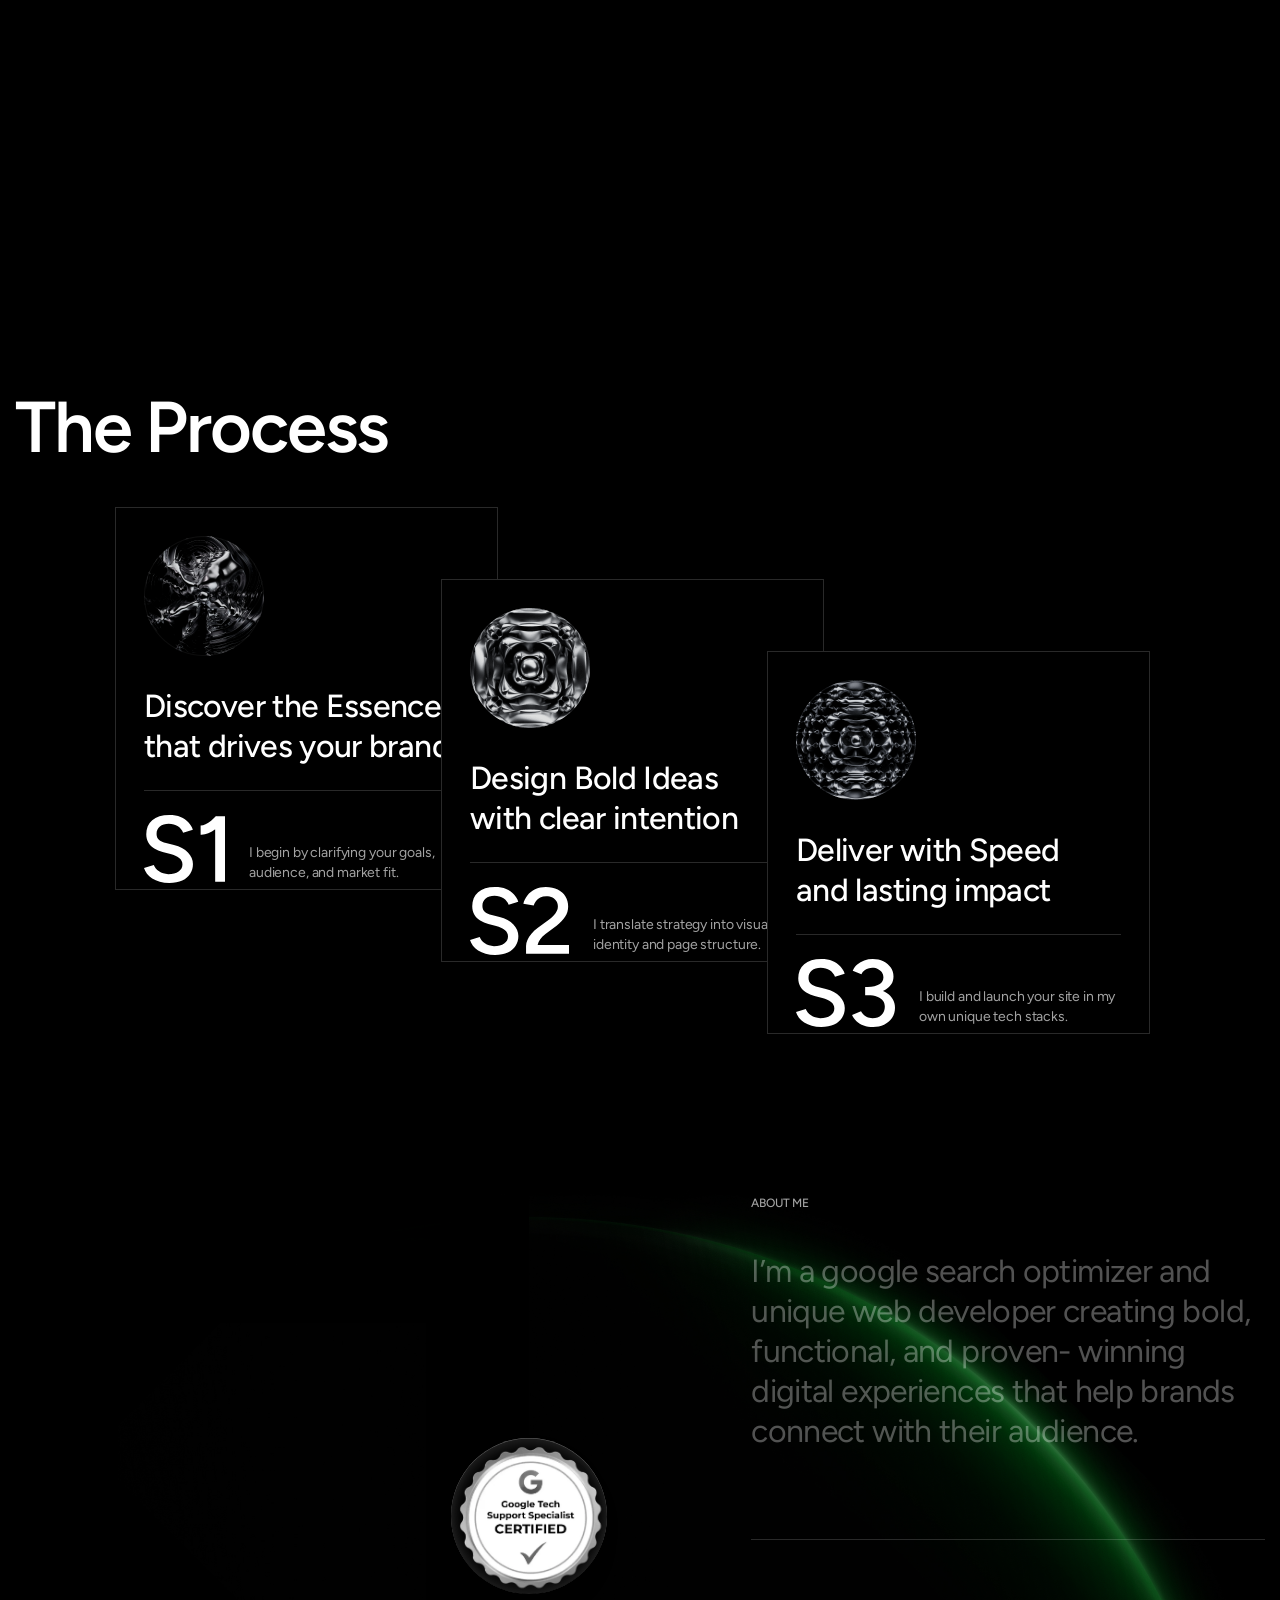
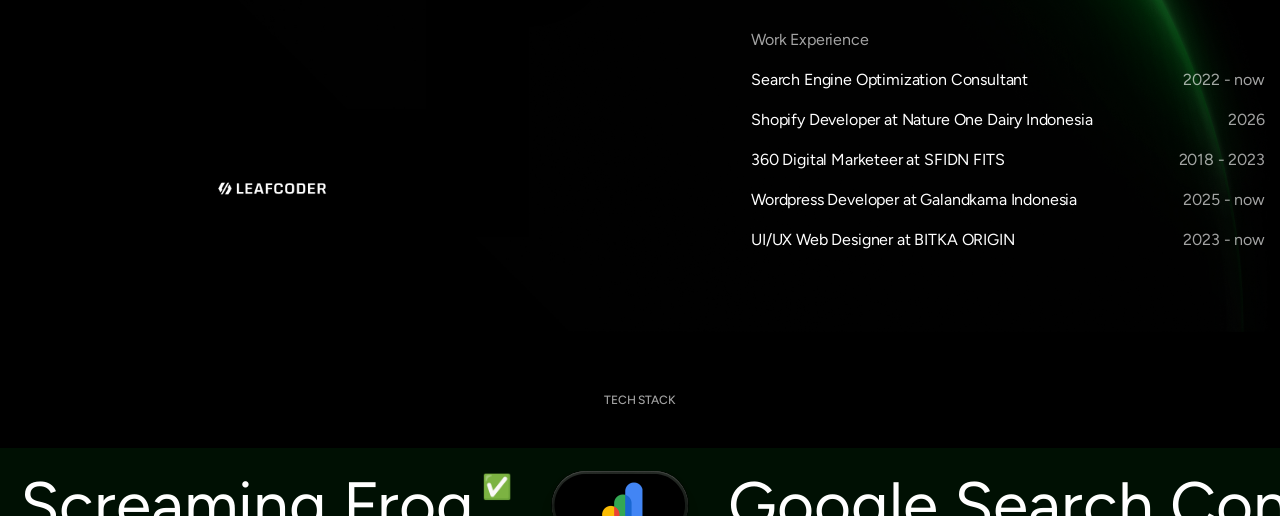
==== commit f9efa6e7: "update" ====
--- a/index.html
+++ b/index.html
@@ -975,8 +975,8 @@
                     <a href="https://globalindojaya.com/" class="img-brand">
                         <img loading="lazy" width="200" height="65" src="assets/images/brand/gio.png" alt="Brand">
                     </a>
-                    <a href="https://www.caitclei.com/" class="img-brand">
-                        <img loading="lazy" width="250" height="200" src="assets/images/brand/cnc.png" alt="Brand">
+                    <a href="https://goappletree.blogspot.com/" class="img-brand">
+                        <img loading="lazy" width="289" height="90" src="assets/images/brand/goapark.png" alt="Brand">
                     </a>
                     <a href="https://amwa-digital.blogspot.com/" class="img-brand">
                         <img loading="lazy" width="289" height="90" src="assets/images/brand/amwadigital.png" alt="Brand">
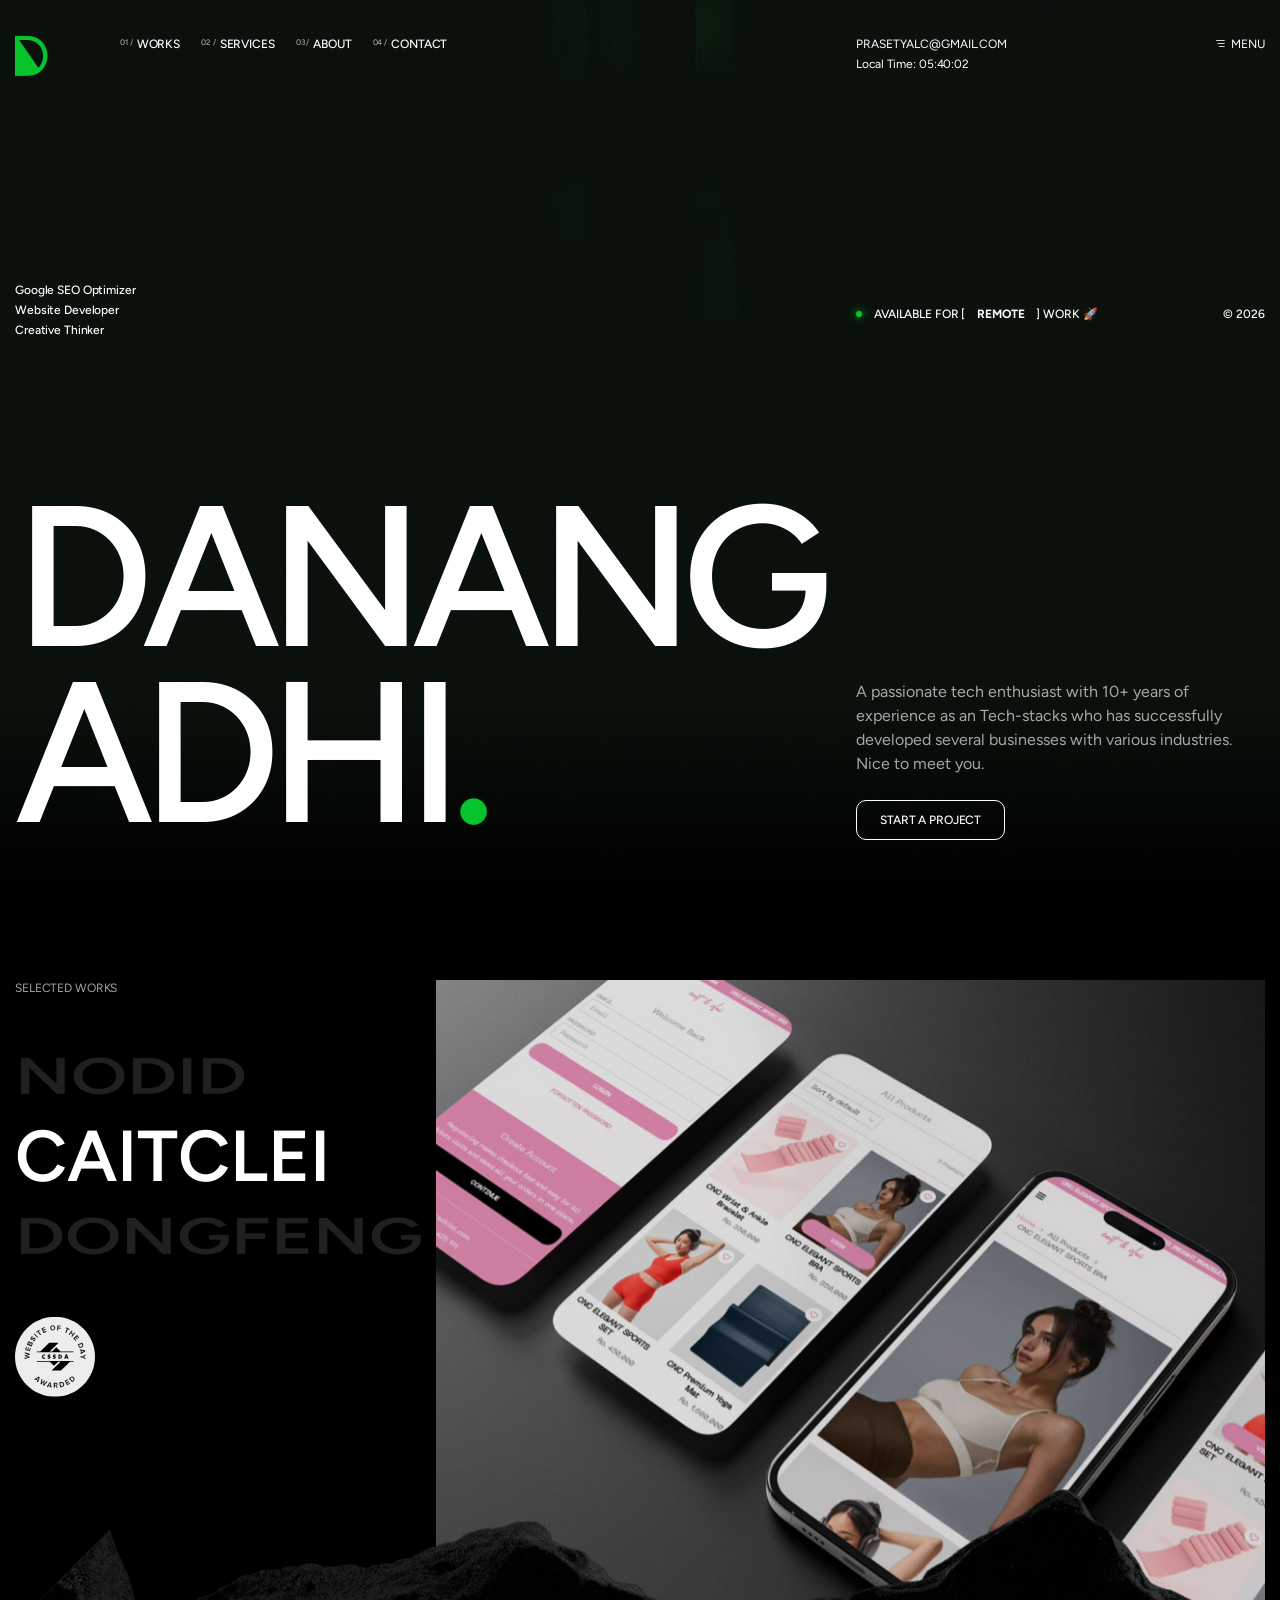
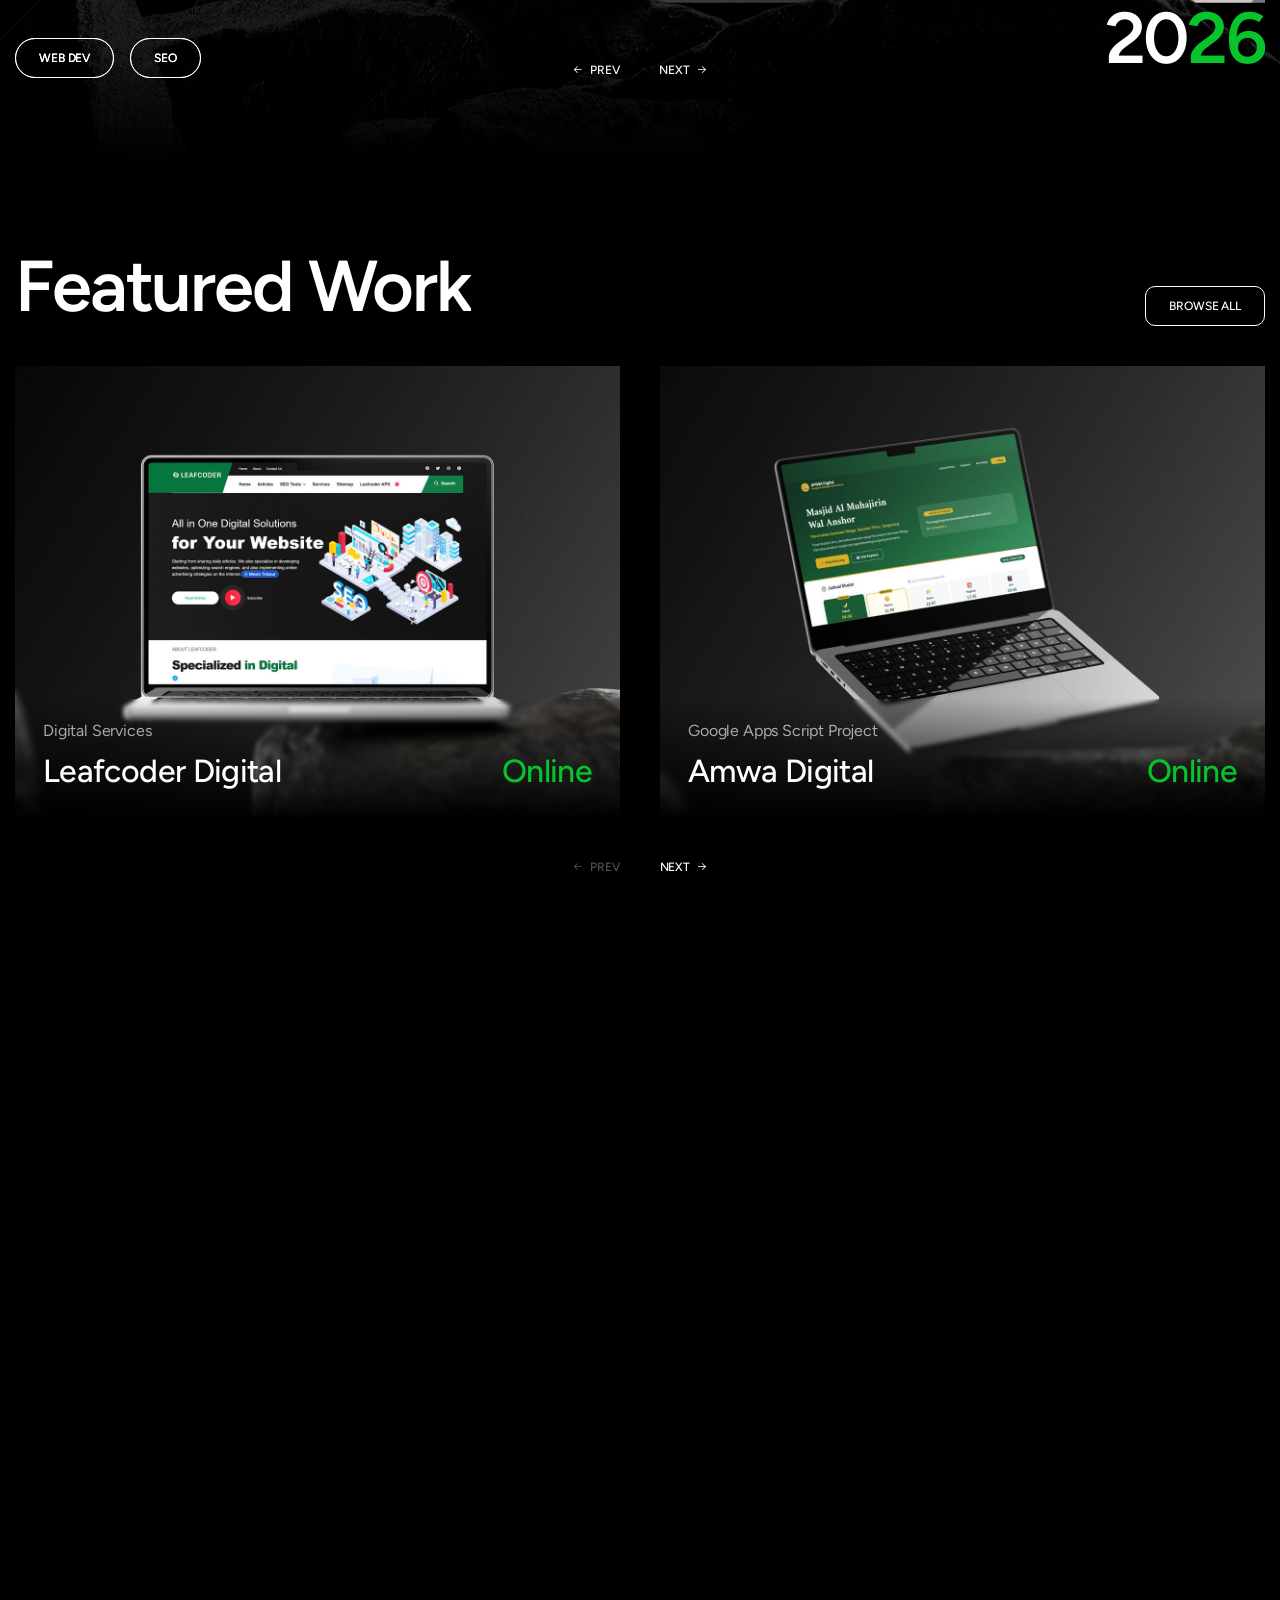
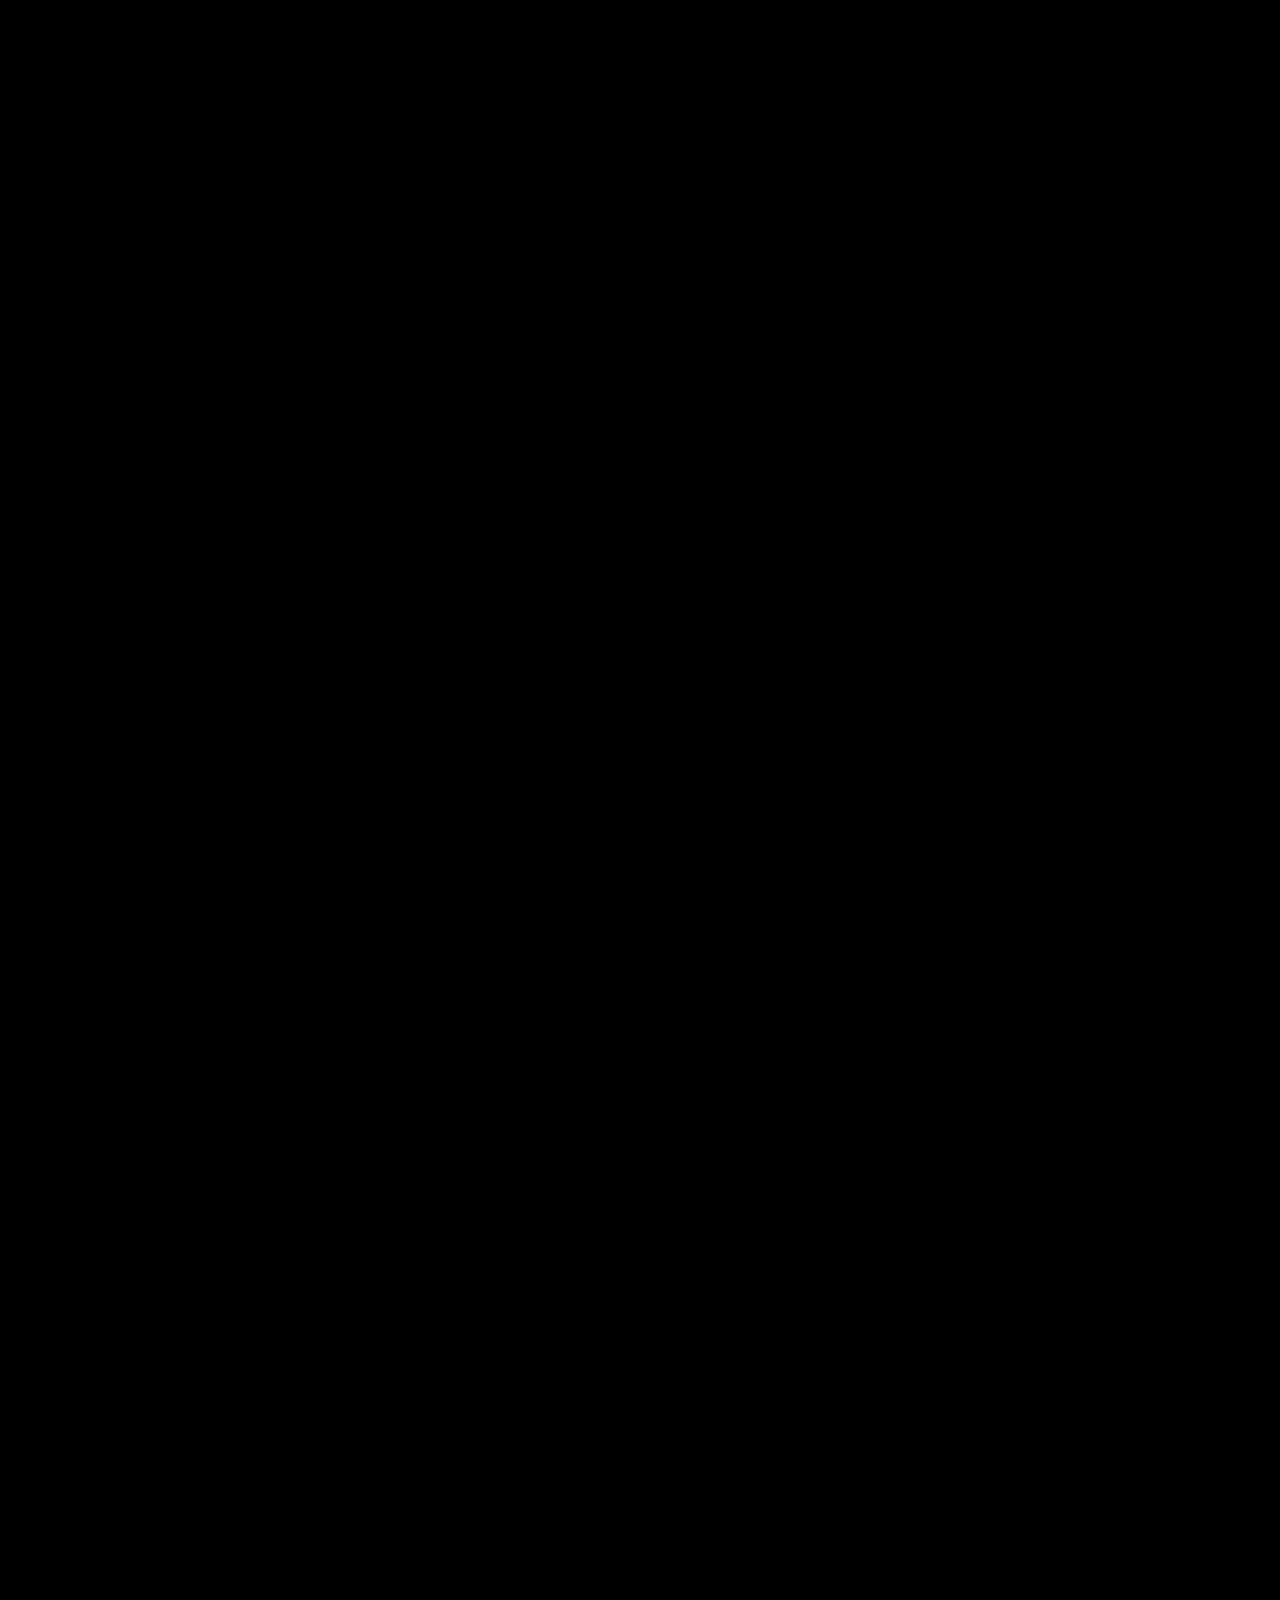
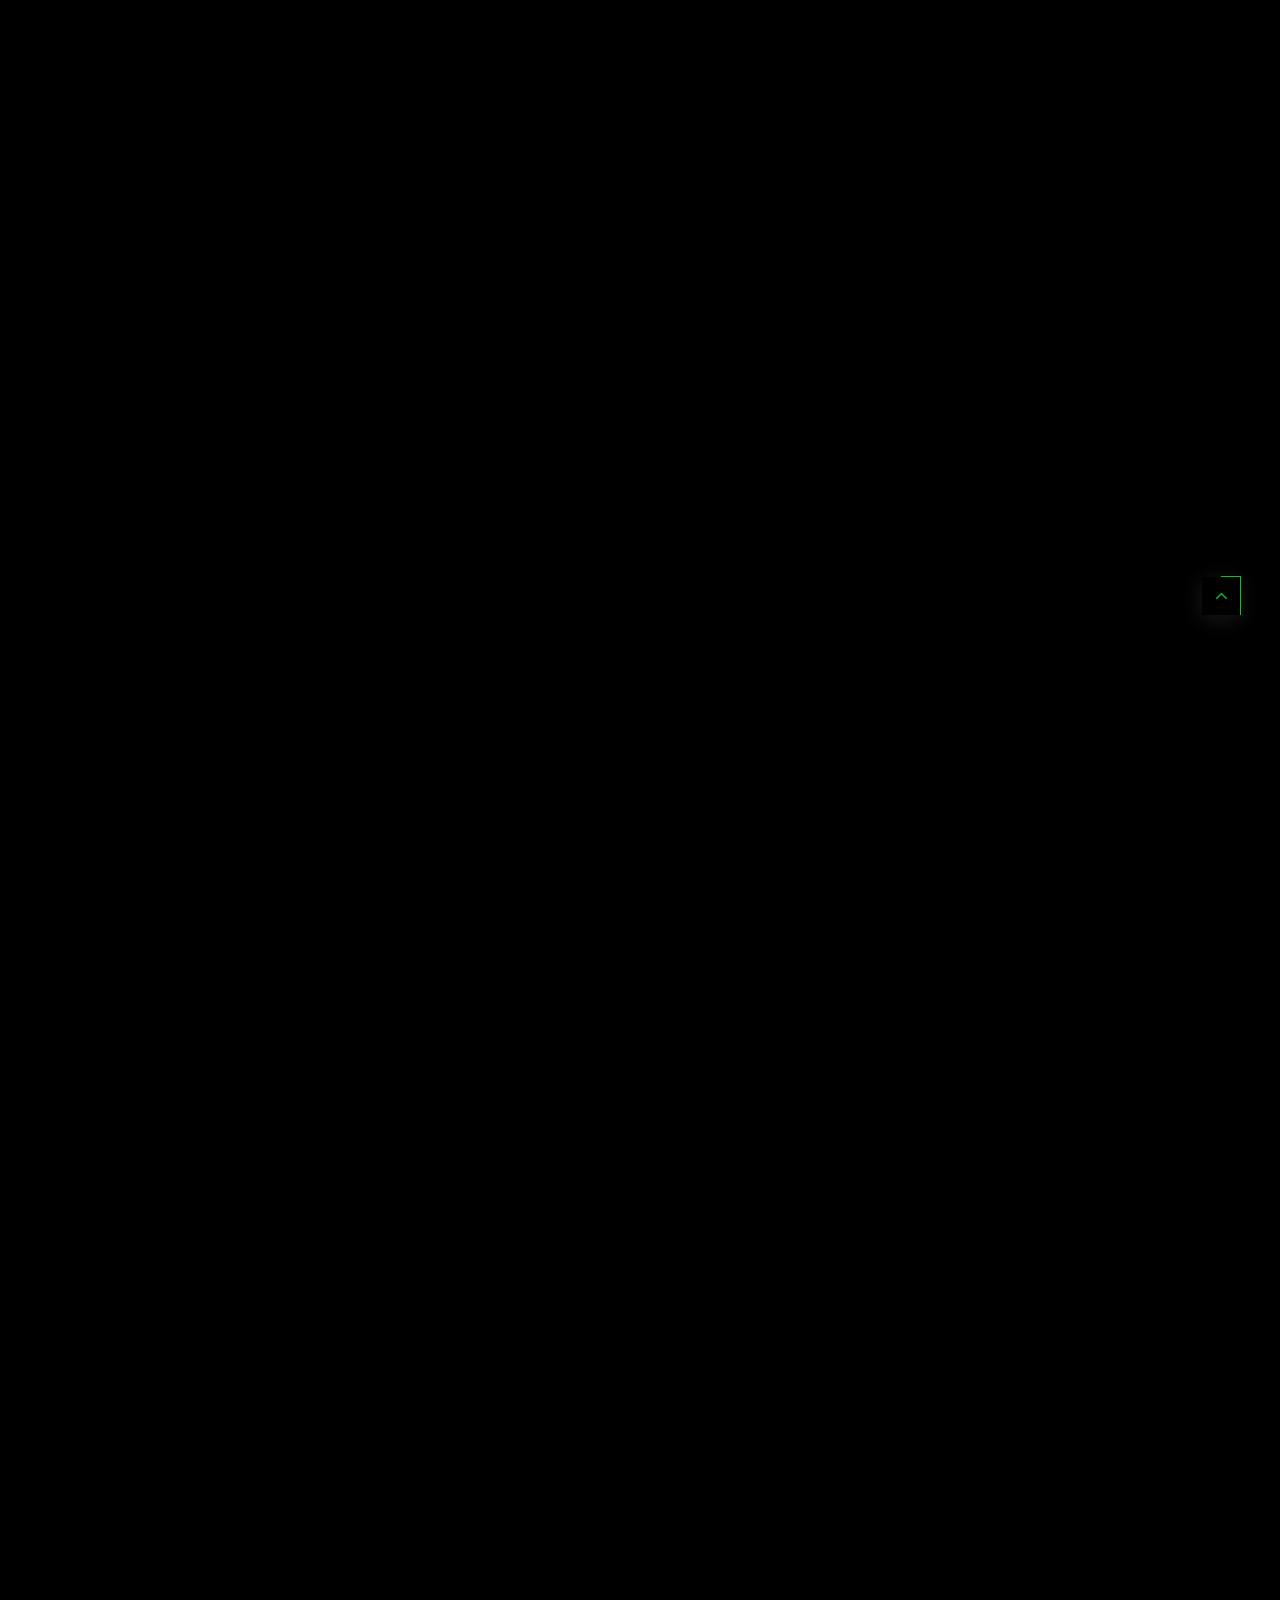
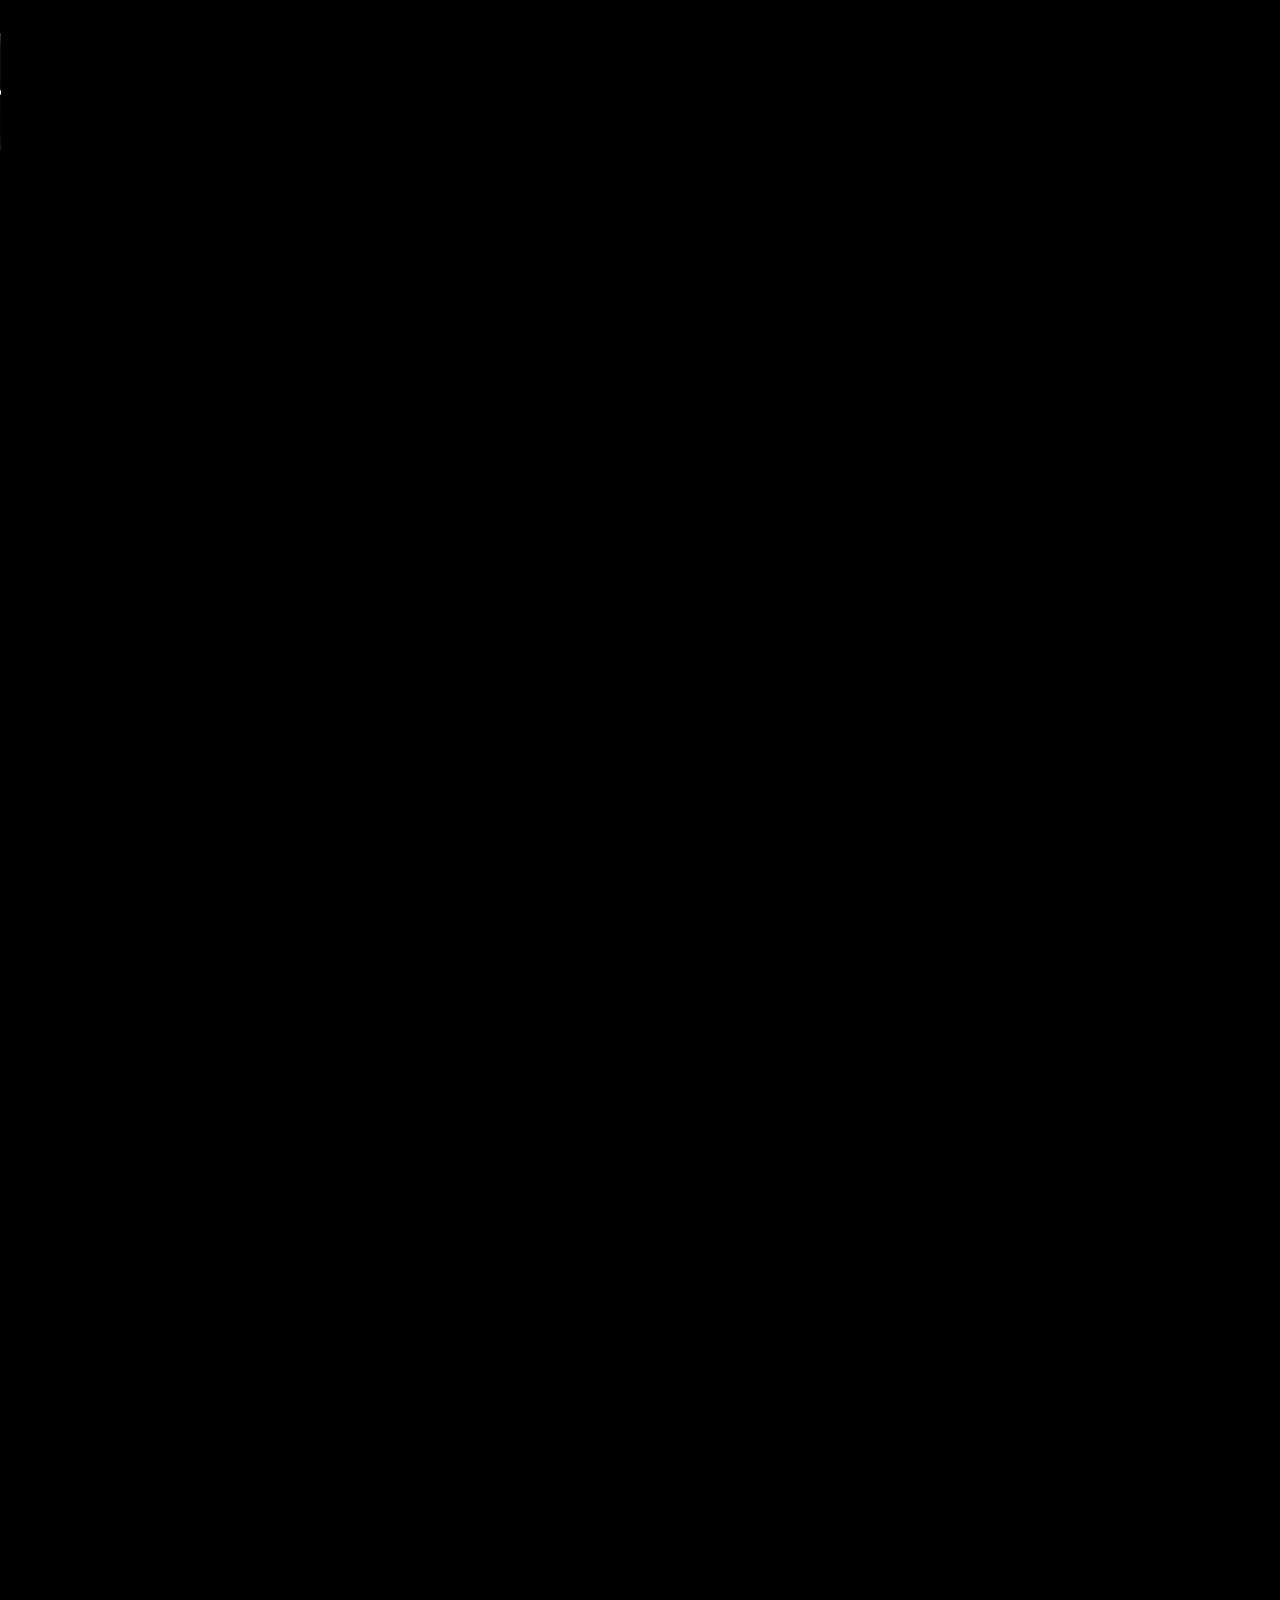
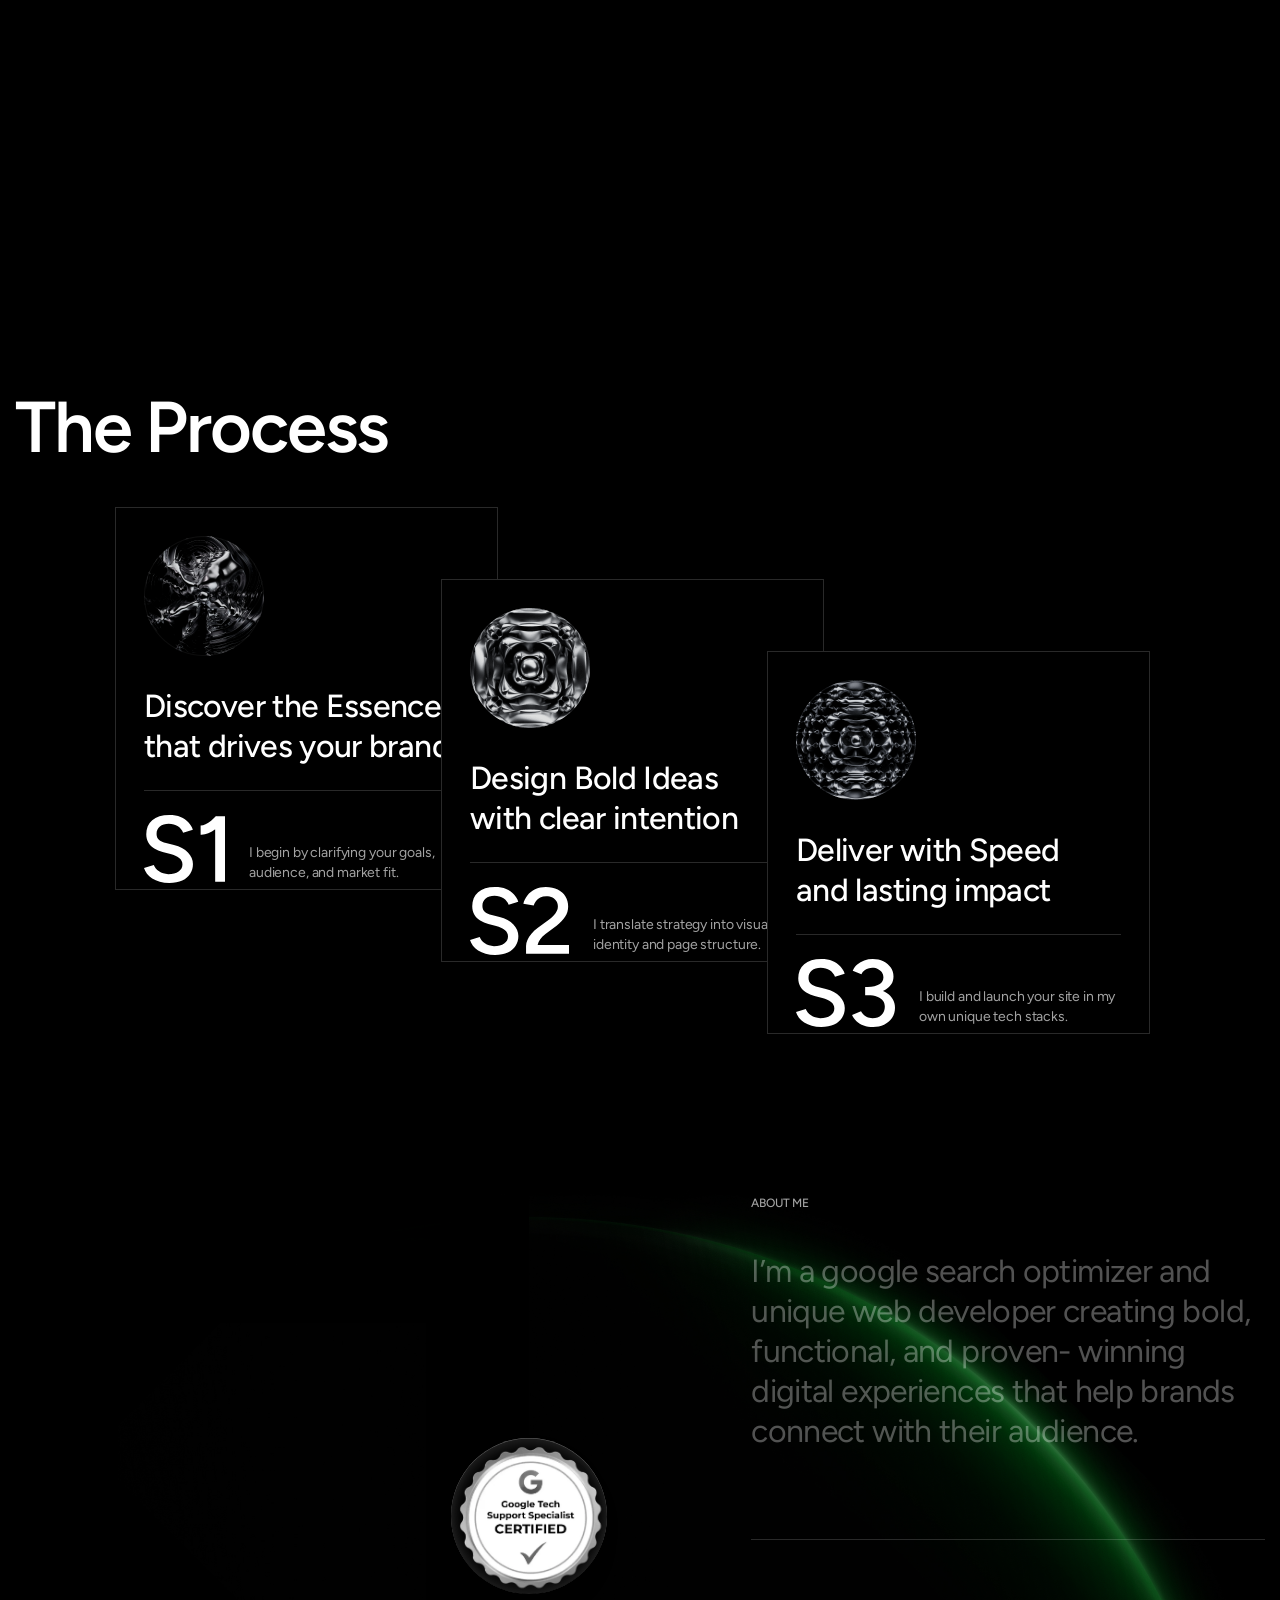
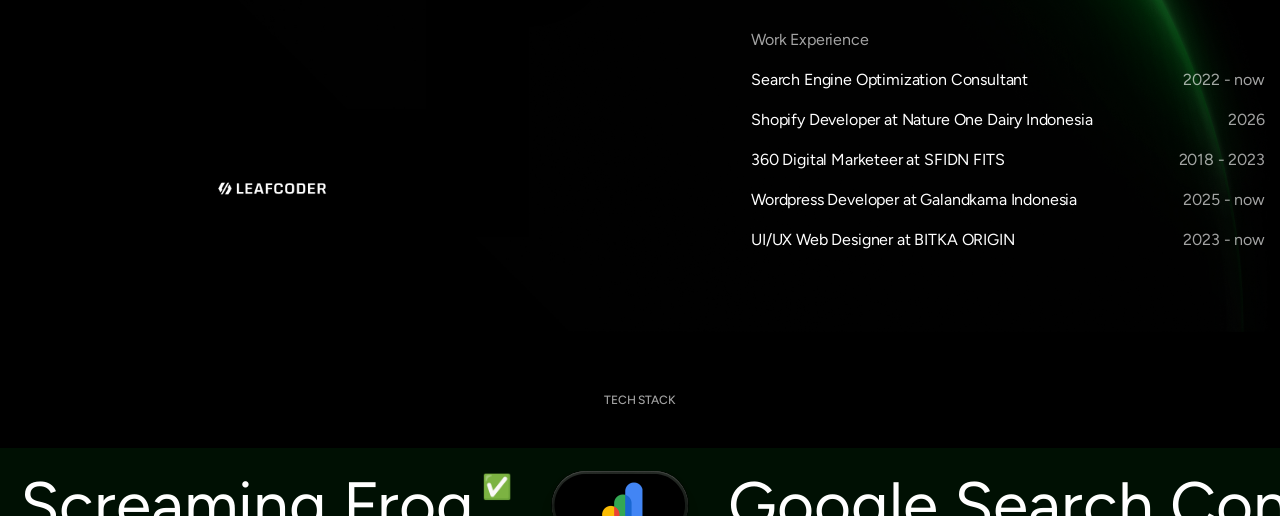
==== commit 6473c388: "Update index.html" ====
--- a/index.html
+++ b/index.html
@@ -964,34 +964,34 @@
                 </h6>
                 <div class="brand-list">
                     <a href="https://sfidnfits.com/" class="img-brand">
-                        <img loading="lazy" width="200" height="60" src="assets/images/brand/fits.png" alt="Brand">
+                        <img loading="lazy" width="200" height="60" src="assets/images/brand/fits.png" alt="SFIDN FITS">
                     </a>
                     <a href="https://natureonedairyid.com/" class="img-brand">
-                        <img loading="lazy" width="200" height="200" src="assets/images/brand/nod.png" alt="Brand">
+                        <img loading="lazy" width="200" height="200" src="assets/images/brand/nod.png" alt="Nature One Dairy Indonesia">
                     </a>
                     <a href="https://www.dongfengindo.com/" class="img-brand">
-                        <img loading="lazy" width="200" height="109" src="assets/images/brand/rgg-dongfeng.png" alt="Brand">
+                        <img loading="lazy" width="200" height="109" src="assets/images/brand/rgg-dongfeng.png" alt="Dongfeng Indonesia">
                     </a>
                     <a href="https://globalindojaya.com/" class="img-brand">
-                        <img loading="lazy" width="200" height="65" src="assets/images/brand/gio.png" alt="Brand">
+                        <img loading="lazy" width="200" height="65" src="assets/images/brand/gio.png" alt="PT Global Indojaya Orion">
                     </a>
                     <a href="https://goappletree.blogspot.com/" class="img-brand">
-                        <img loading="lazy" width="289" height="90" src="assets/images/brand/goapark.png" alt="Brand">
+                        <img loading="lazy" width="289" height="90" src="assets/images/brand/goapark.png" alt="Appletree Pre-School Metland Puri GAS Project">
                     </a>
                     <a href="https://amwa-digital.blogspot.com/" class="img-brand">
-                        <img loading="lazy" width="289" height="90" src="assets/images/brand/amwadigital.png" alt="Brand">
+                        <img loading="lazy" width="289" height="90" src="assets/images/brand/amwadigital.png" alt="AMWA Mosque GAS Project">
                     </a>
                     <a href="https://sholatbrok.blogspot.com/" class="img-brand">
-                        <img loading="lazy" width="250" height="38" src="assets/images/brand/sholatbrok.png" alt="Brand">
+                        <img loading="lazy" width="250" height="38" src="assets/images/brand/sholatbrok.png" alt="Islamic Prayer Reminder GAS Project">
                     </a>
                     <a href="https://galandkamaindonesia.com/" class="img-brand">
-                        <img loading="lazy" width="250" height="67" src="assets/images/brand/gk.png" alt="Brand">
+                        <img loading="lazy" width="250" height="67" src="assets/images/brand/gk.png" alt="Galandkama Indonesia">
                     </a>
                     <a href="https://all-tasks.blogspot.com" class="img-brand">
-                        <img loading="lazy" width="190" height="58" src="assets/images/brand/alltasks.png" alt="Brand">
+                        <img loading="lazy" width="190" height="58" src="assets/images/brand/alltasks.png" alt="All Tasks GAS Project">
                     </a>
                     <a href="https://www.appletreemetlandpuri.com/" class="img-brand">
-                        <img loading="lazy" width="100" height="72" src="assets/images/brand/atree.png" alt="Brand">
+                        <img loading="lazy" width="100" height="72" src="assets/images/brand/atree.png" alt="Appletree Metland Puri Pre-School">
                     </a>
                 </div>
             </div>
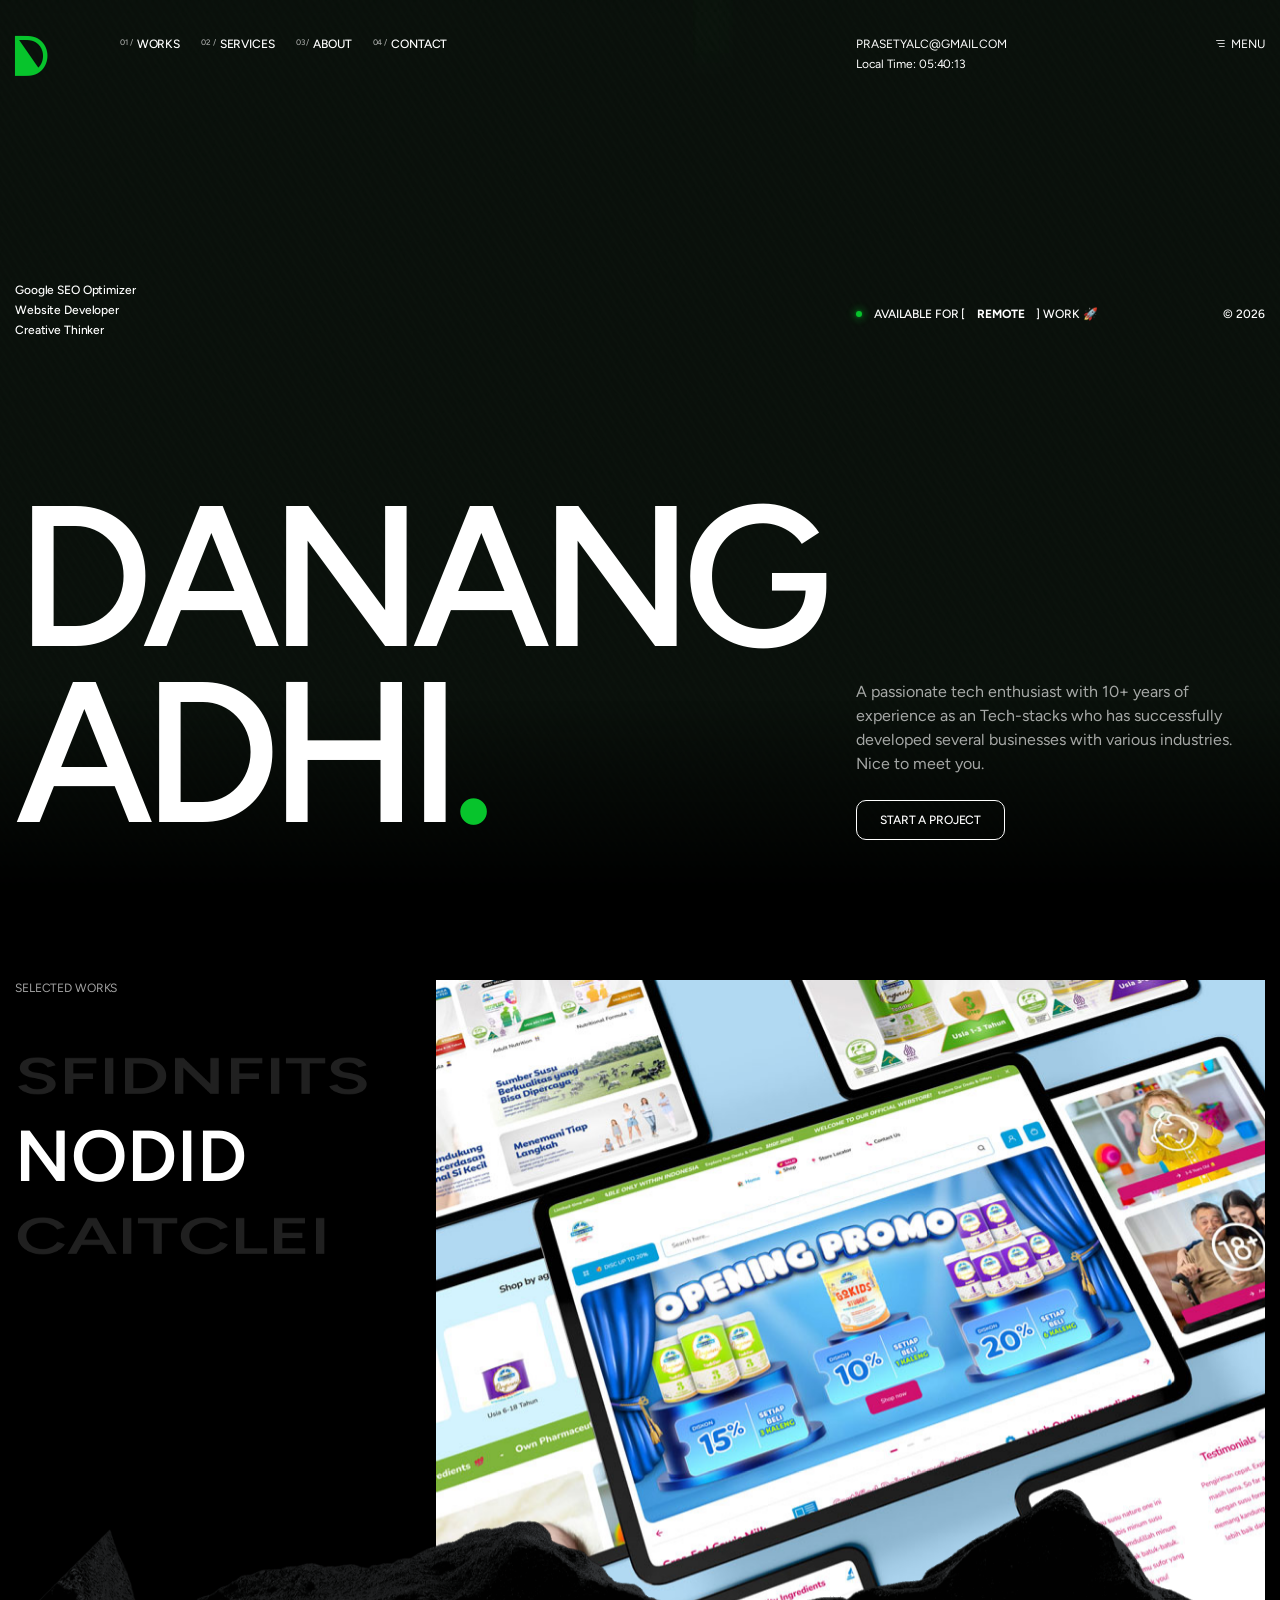
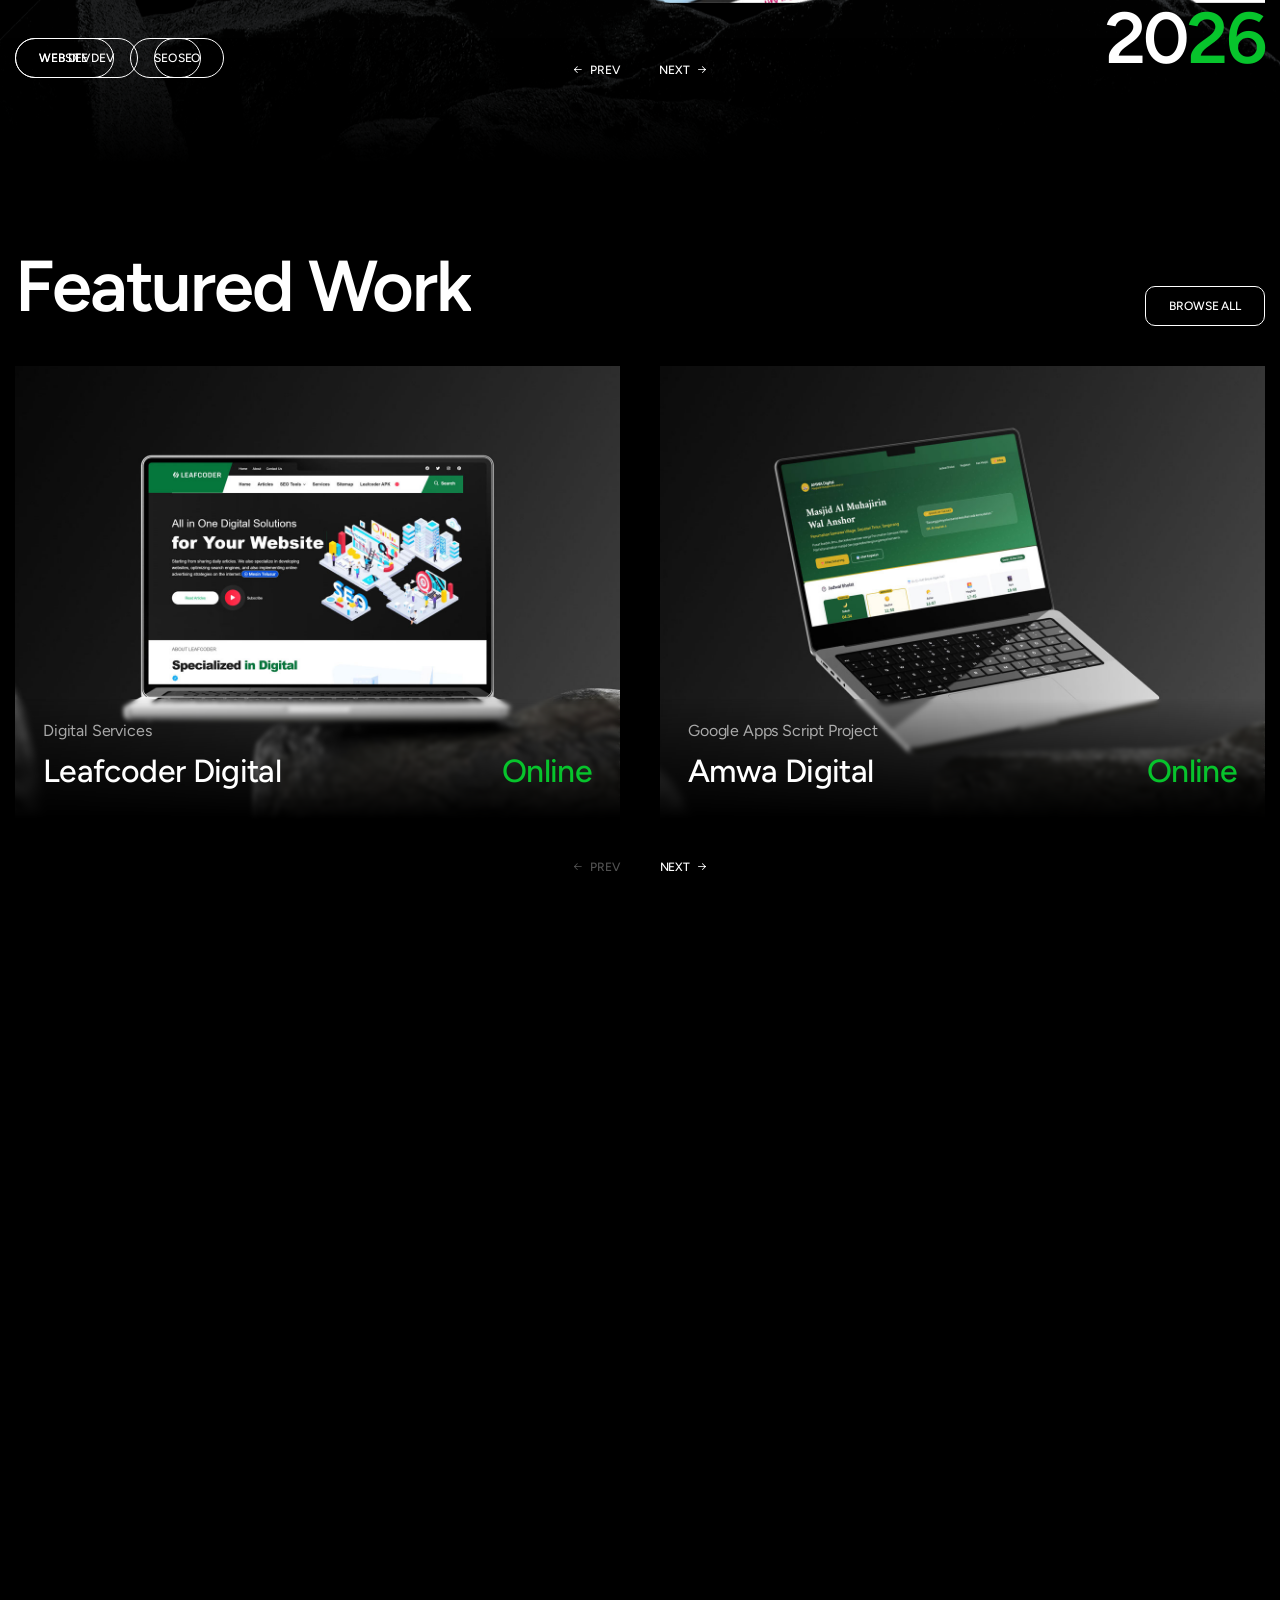
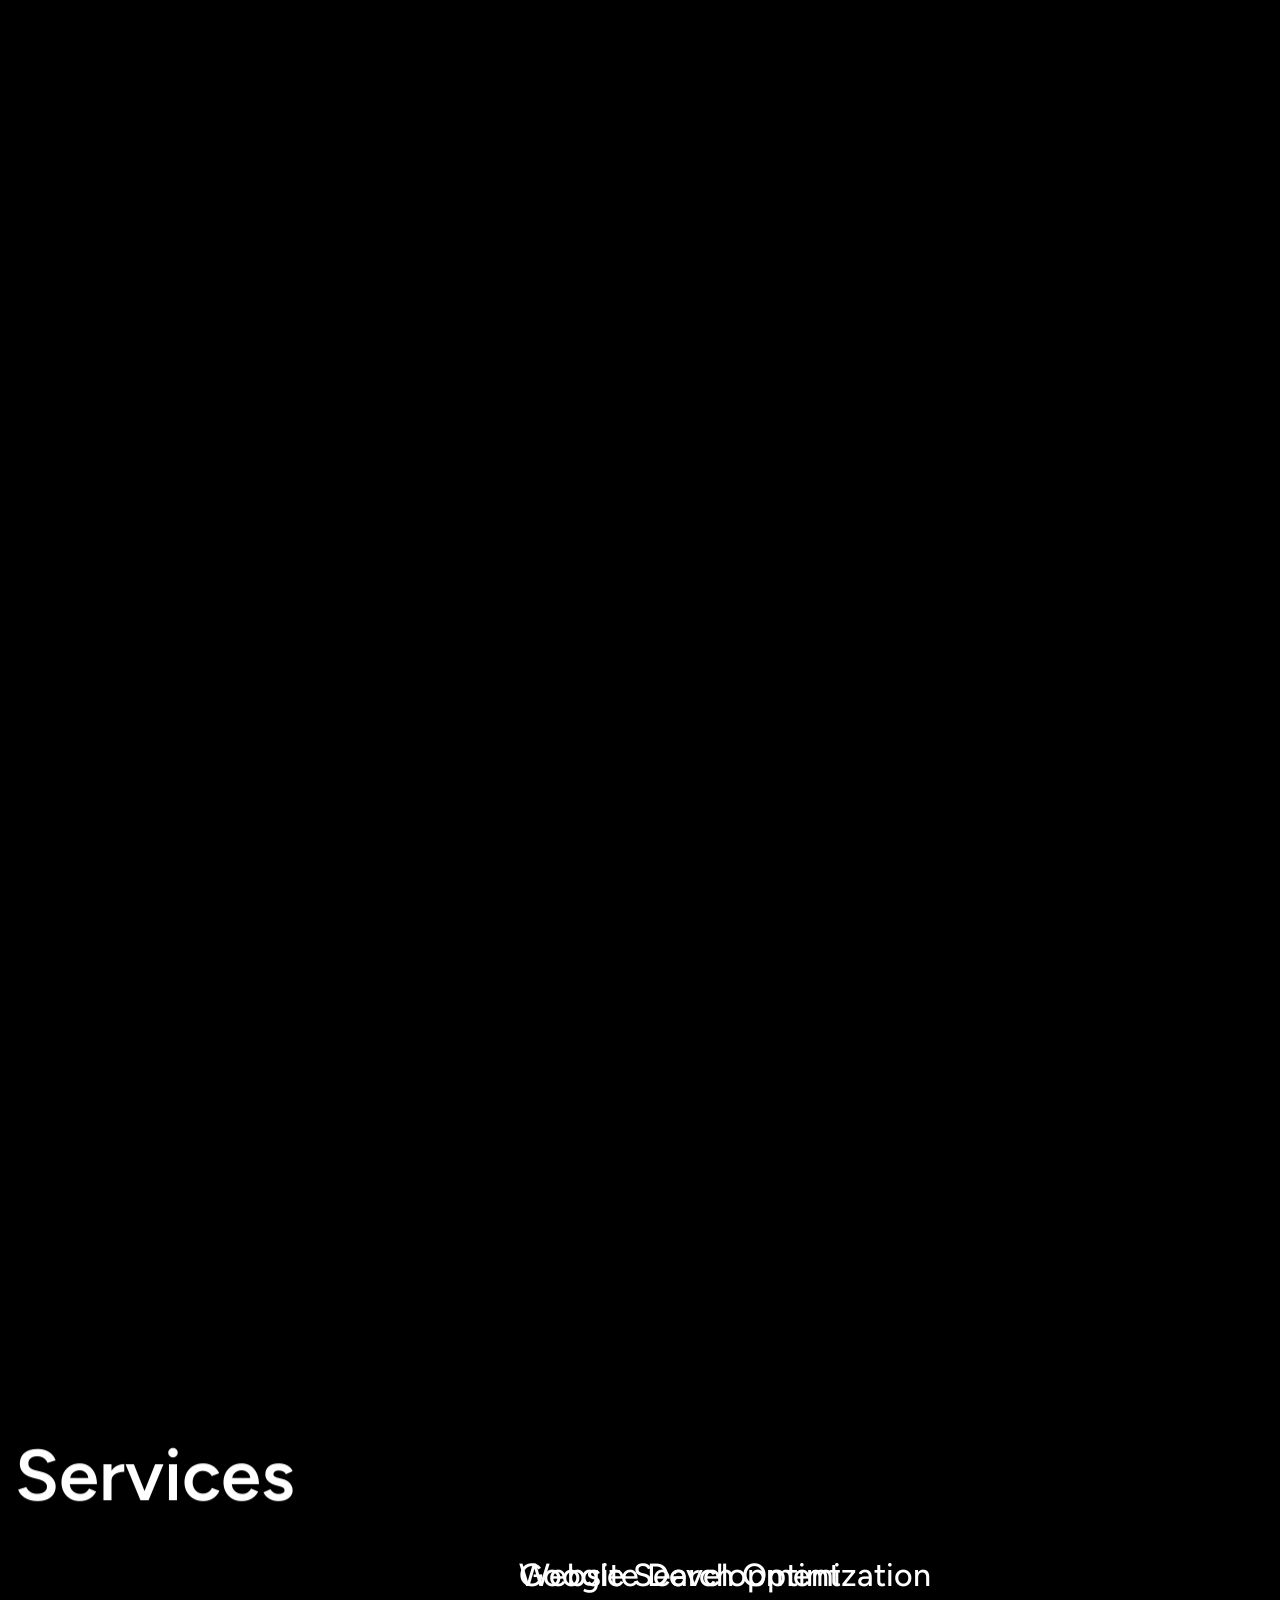
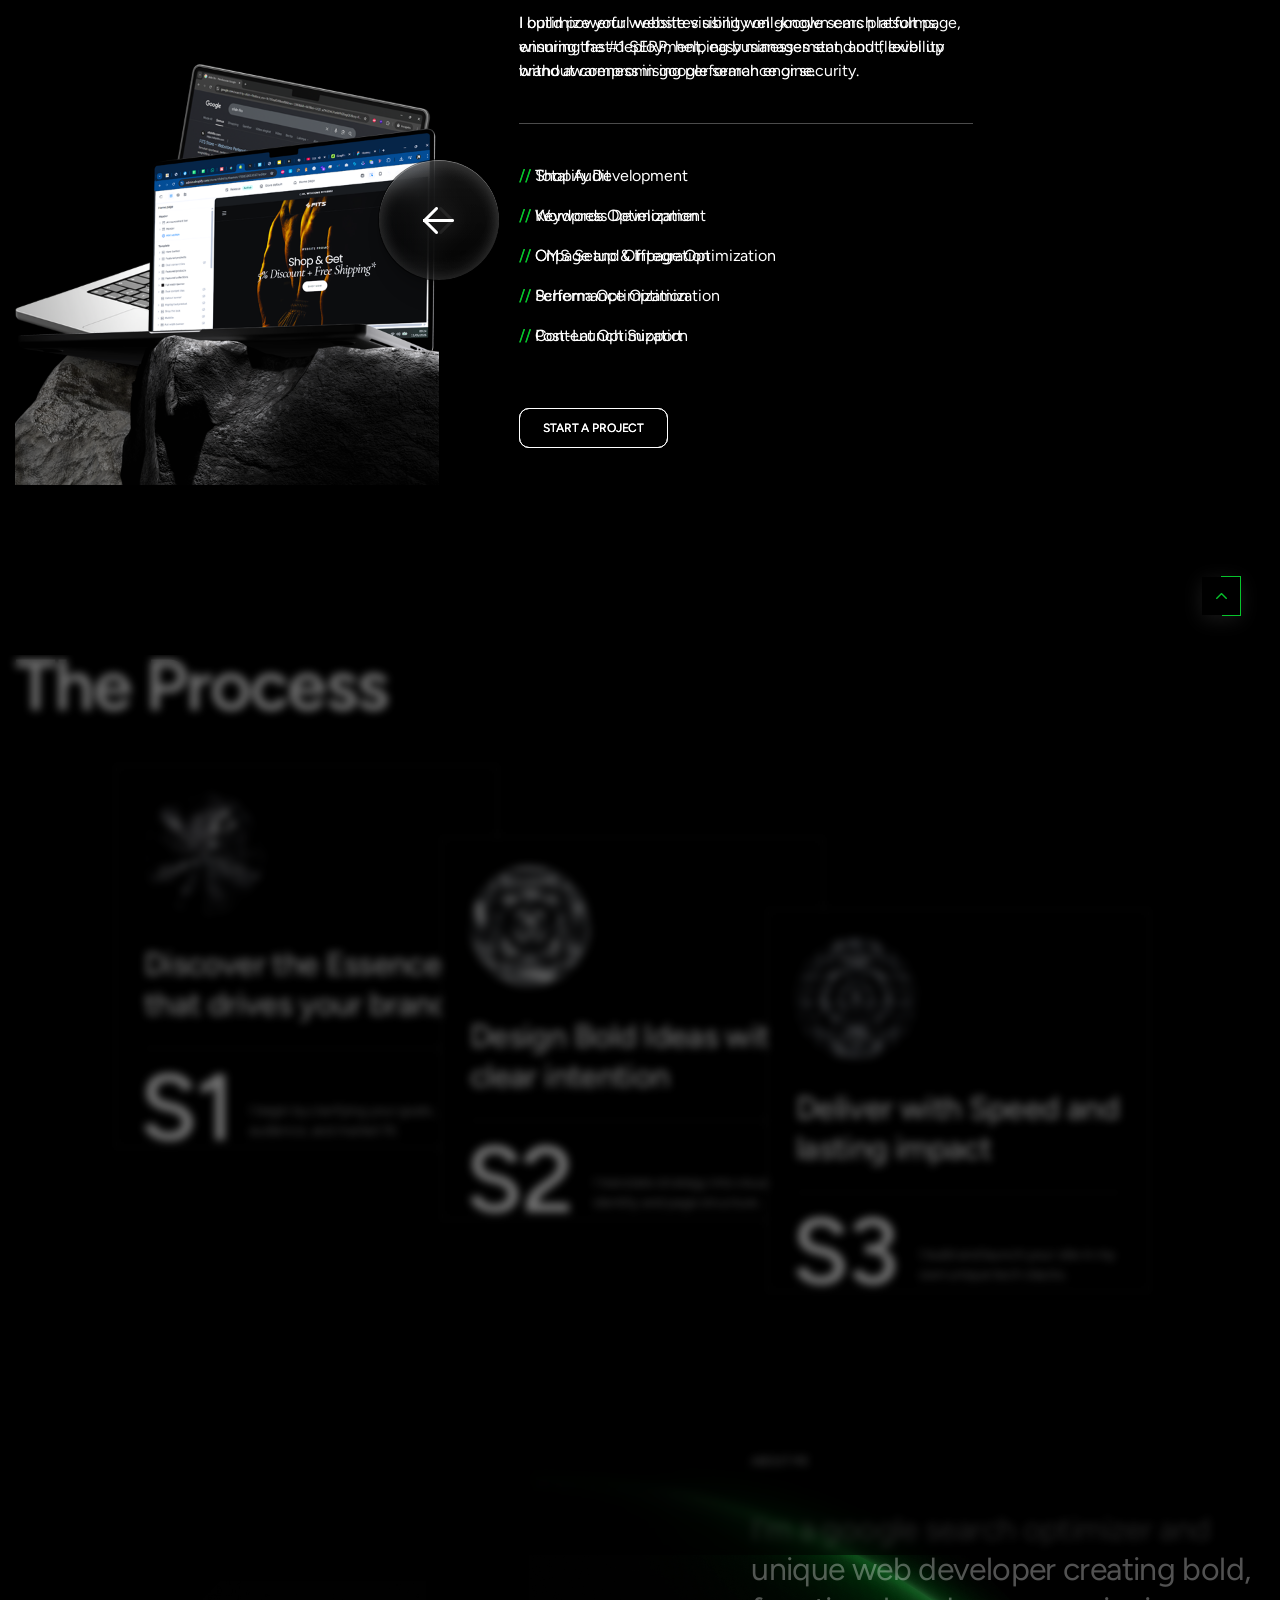
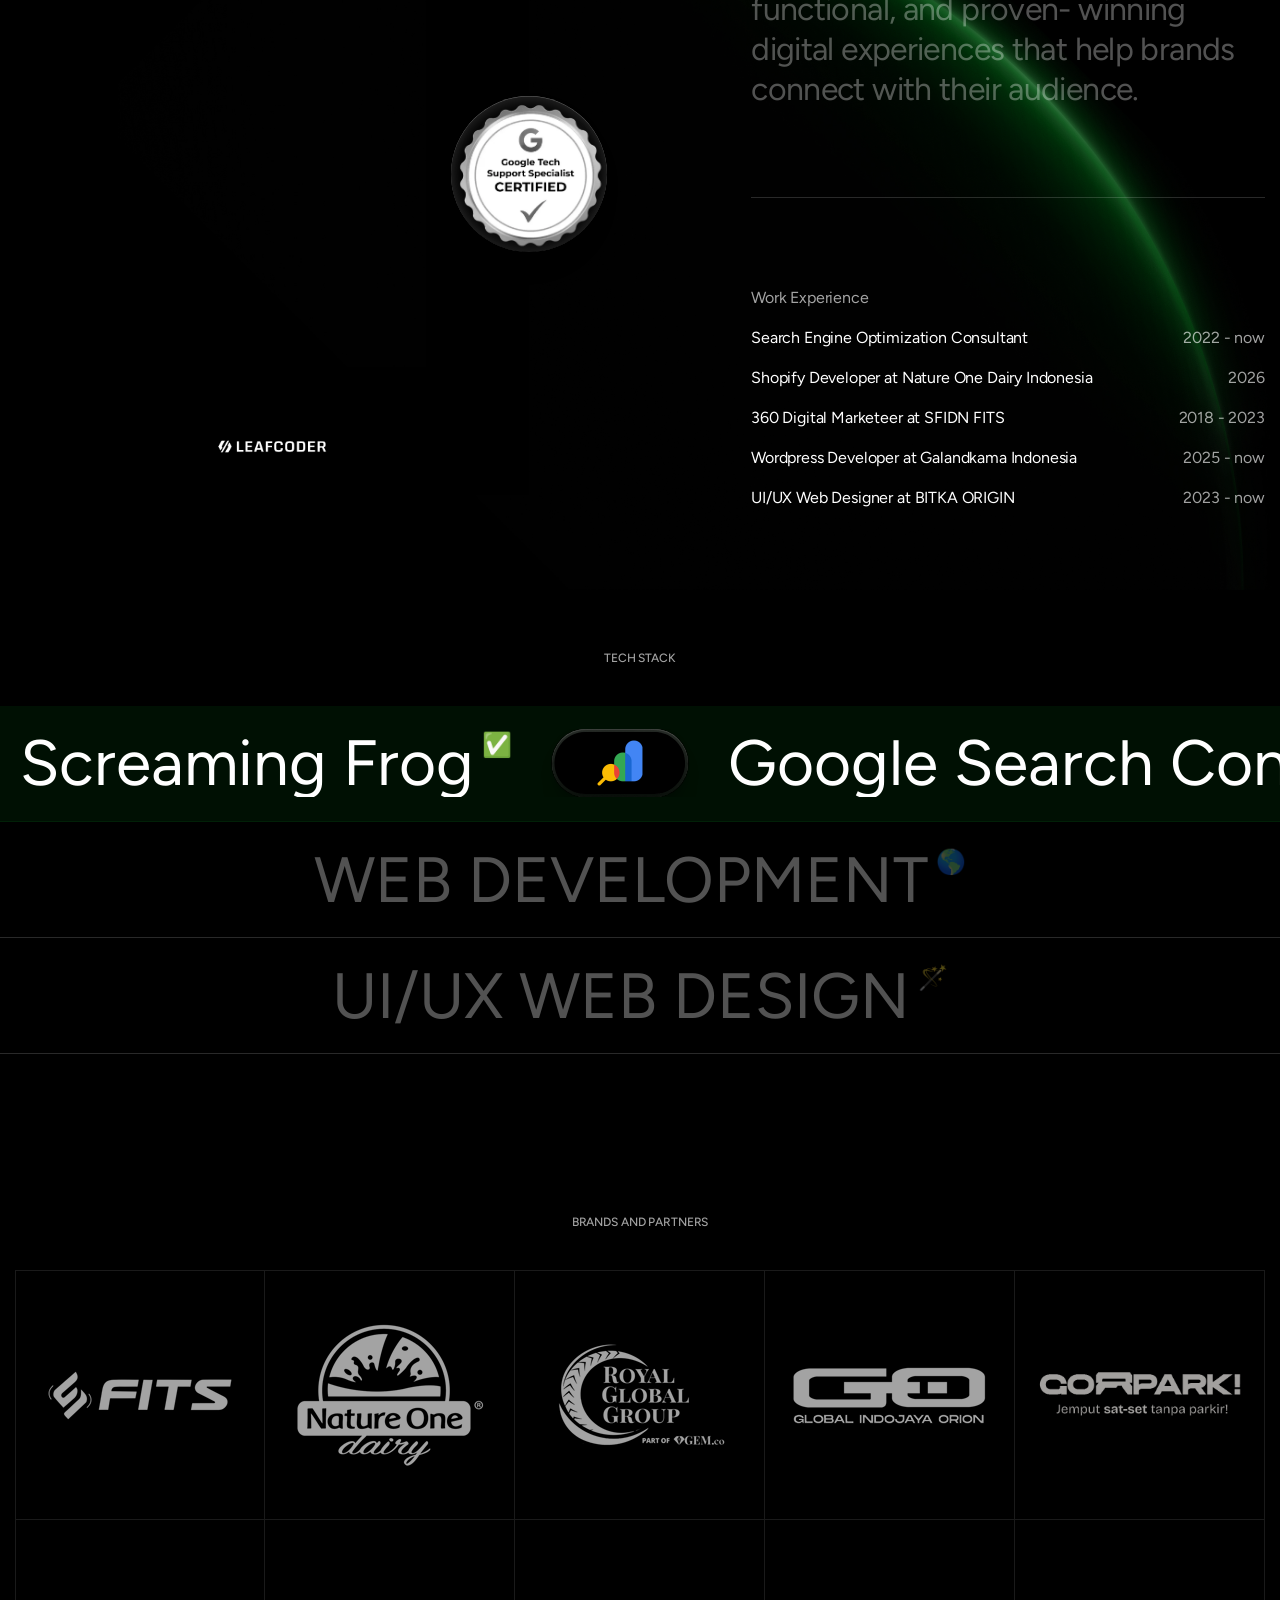
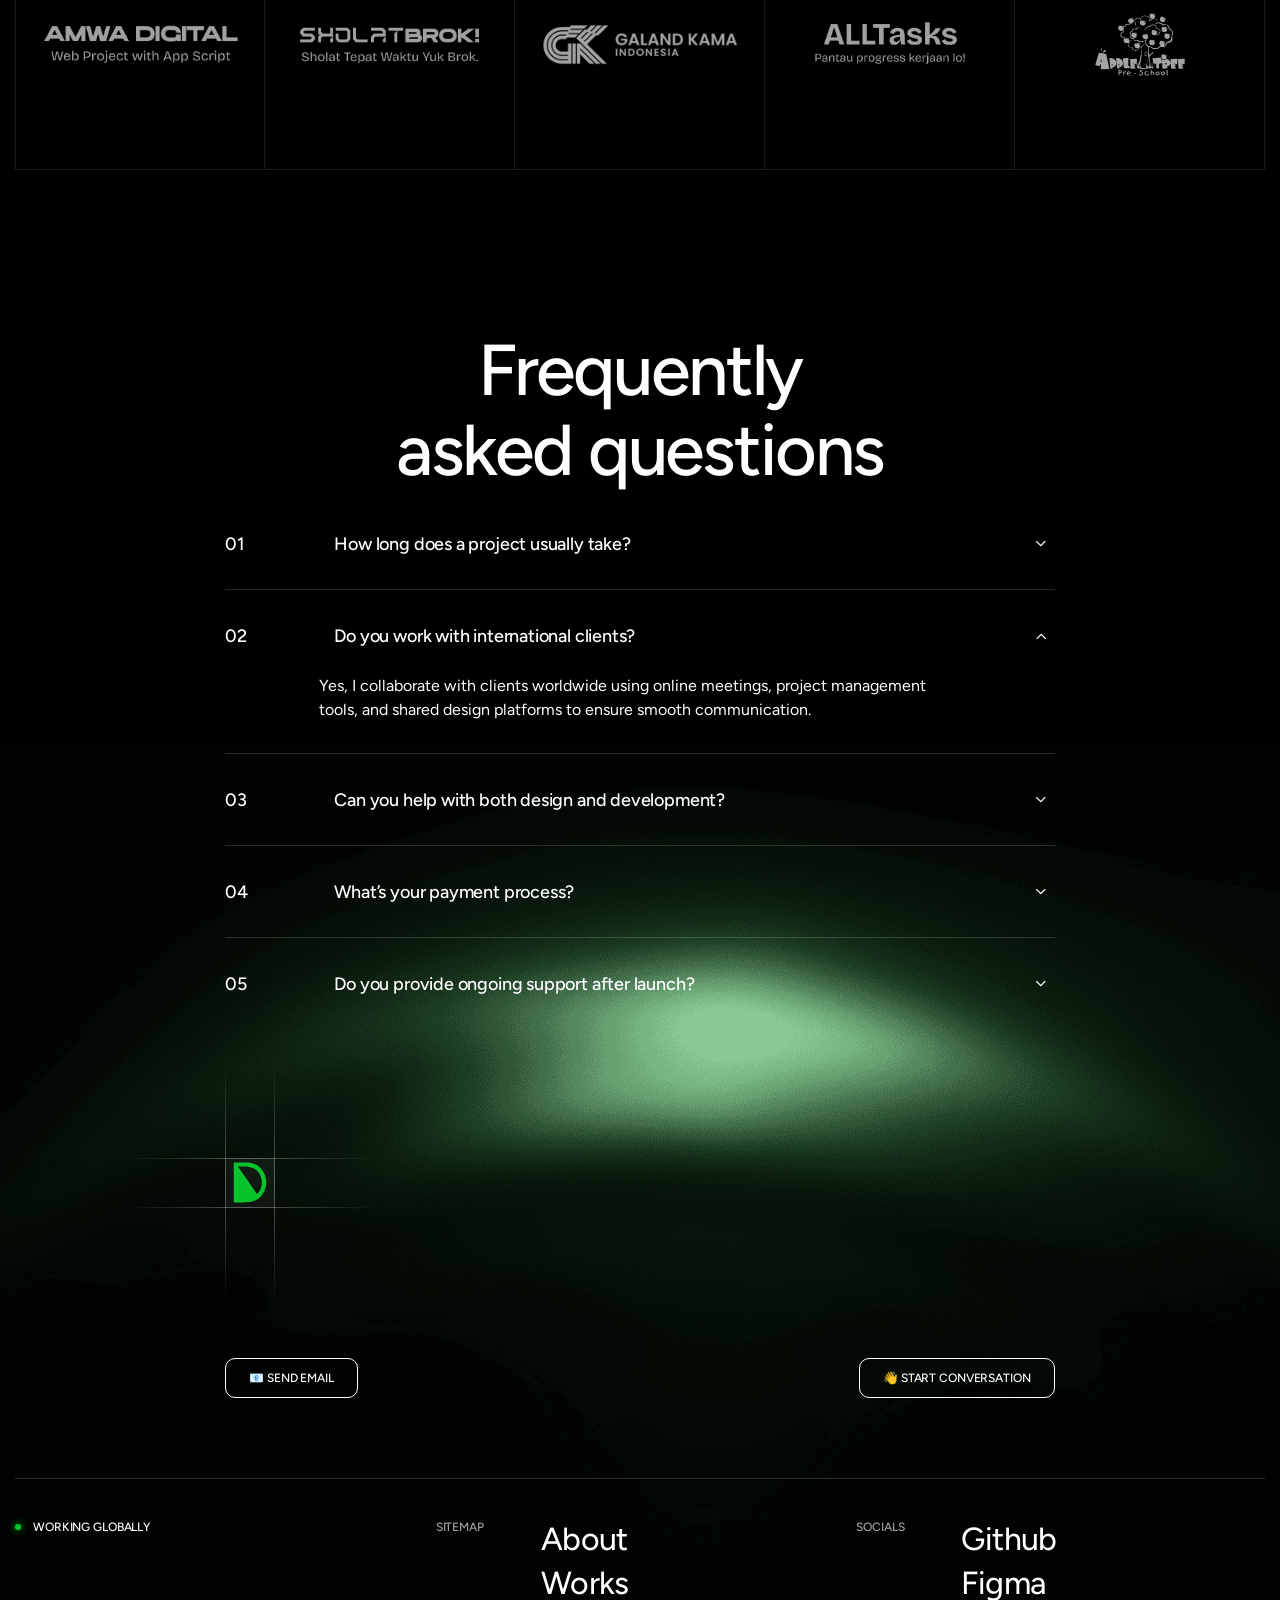
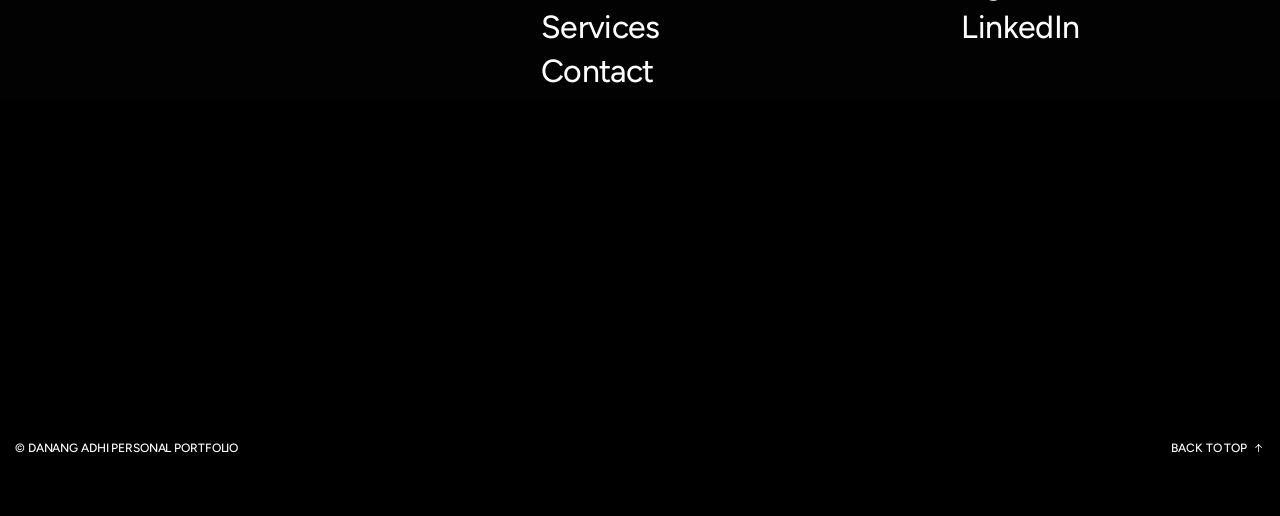
==== commit 8150e454: "Update index.html" ====
--- a/index.html
+++ b/index.html
@@ -670,8 +670,7 @@
                                         <div>
                                             <h5 class="title letter-space--2">
                                                 <a href="#" class="link">
-                                                    Discover the Essence <br class="d-none d-sm-block">
-                                                    that drives your brand
+                                                    Discover the Essence that drives your brand
                                                 </a>
                                             </h5>
                                             <div class="br-line"></div>
@@ -701,8 +700,7 @@
                                         <div>
                                             <h5 class="title letter-space--2">
                                                 <a href="#" class="link">
-                                                    Design Bold Ideas<br class="d-none d-sm-block">
-                                                    with clear intention
+                                                    Design Bold Ideas with clear intention
                                                 </a>
                                             </h5>
                                             <div class="br-line"></div>
@@ -732,8 +730,7 @@
                                         <div>
                                             <h5 class="title letter-space--2">
                                                 <a href="#" class="link">
-                                                    Deliver with Speed <br class="d-none d-sm-block">
-                                                    and lasting impact
+                                                    Deliver with Speed and lasting impact
                                                 </a>
                                             </h5>
                                             <div class="br-line"></div>
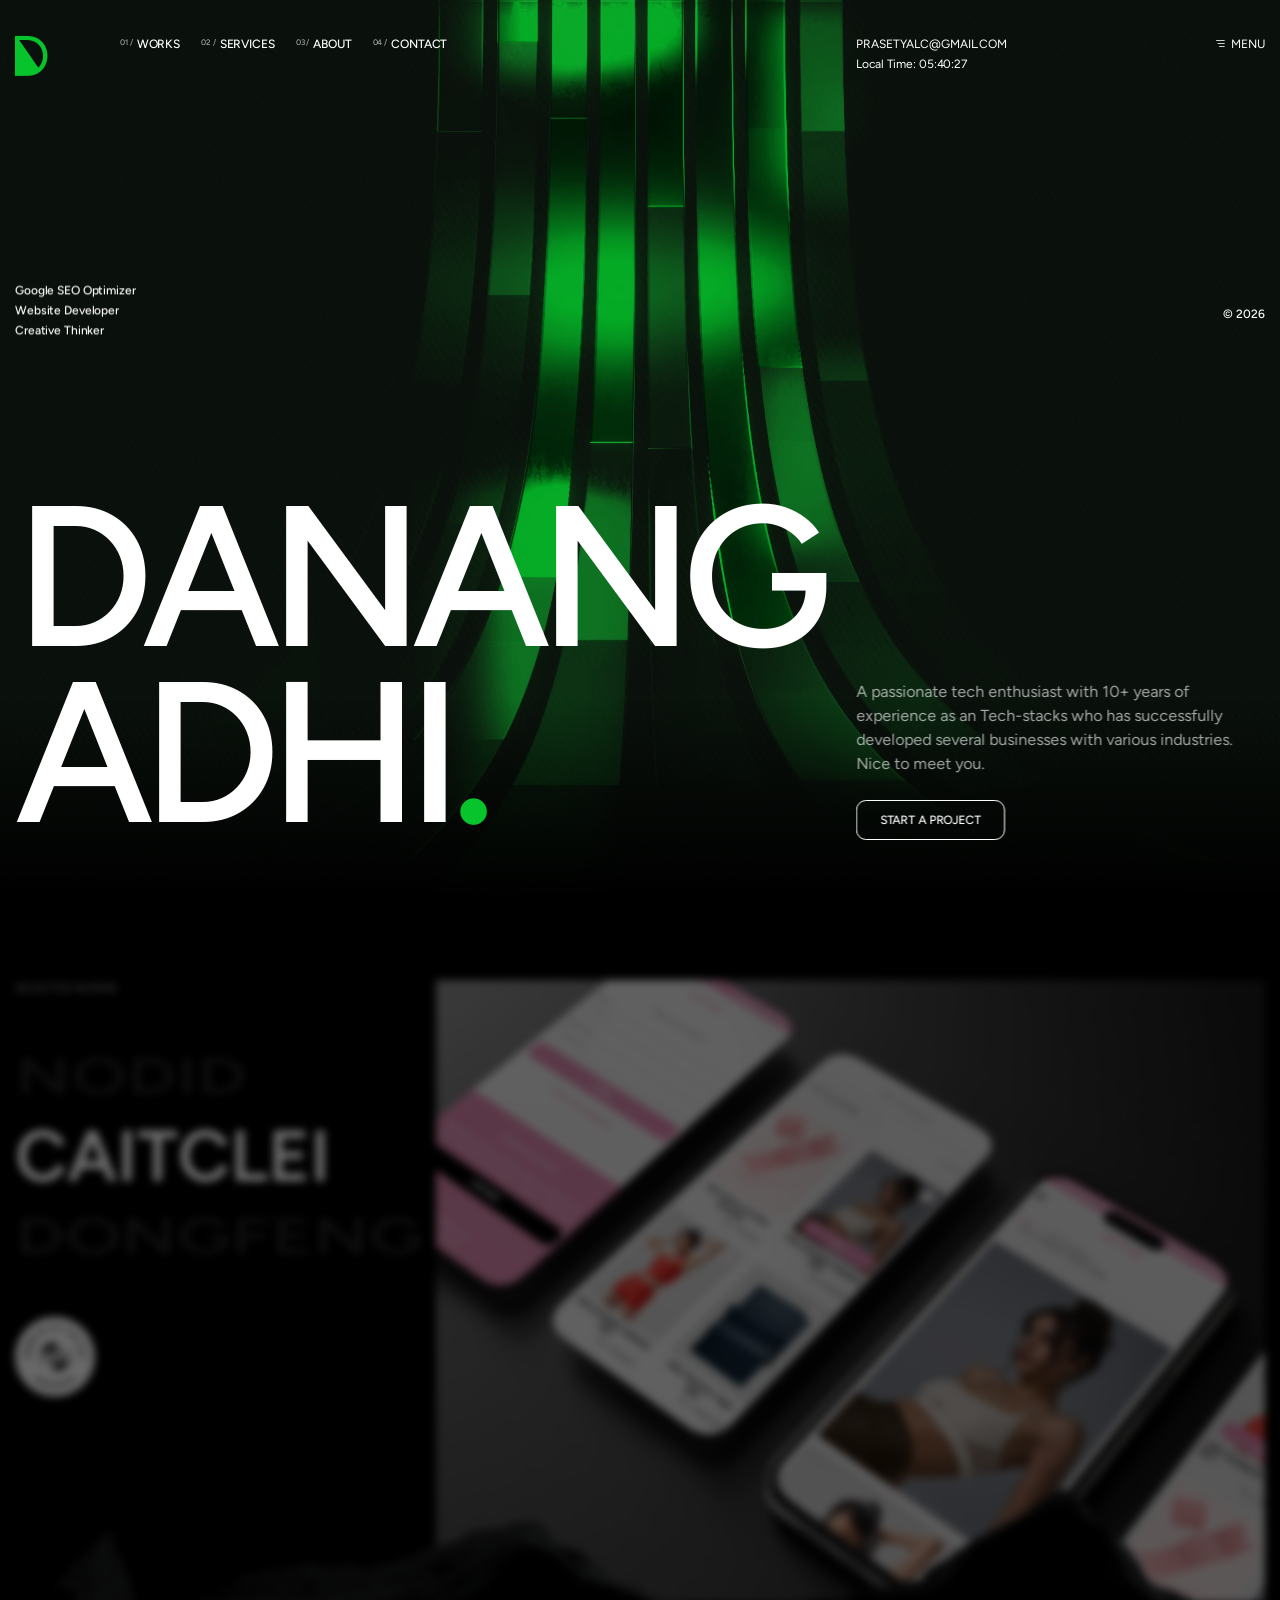
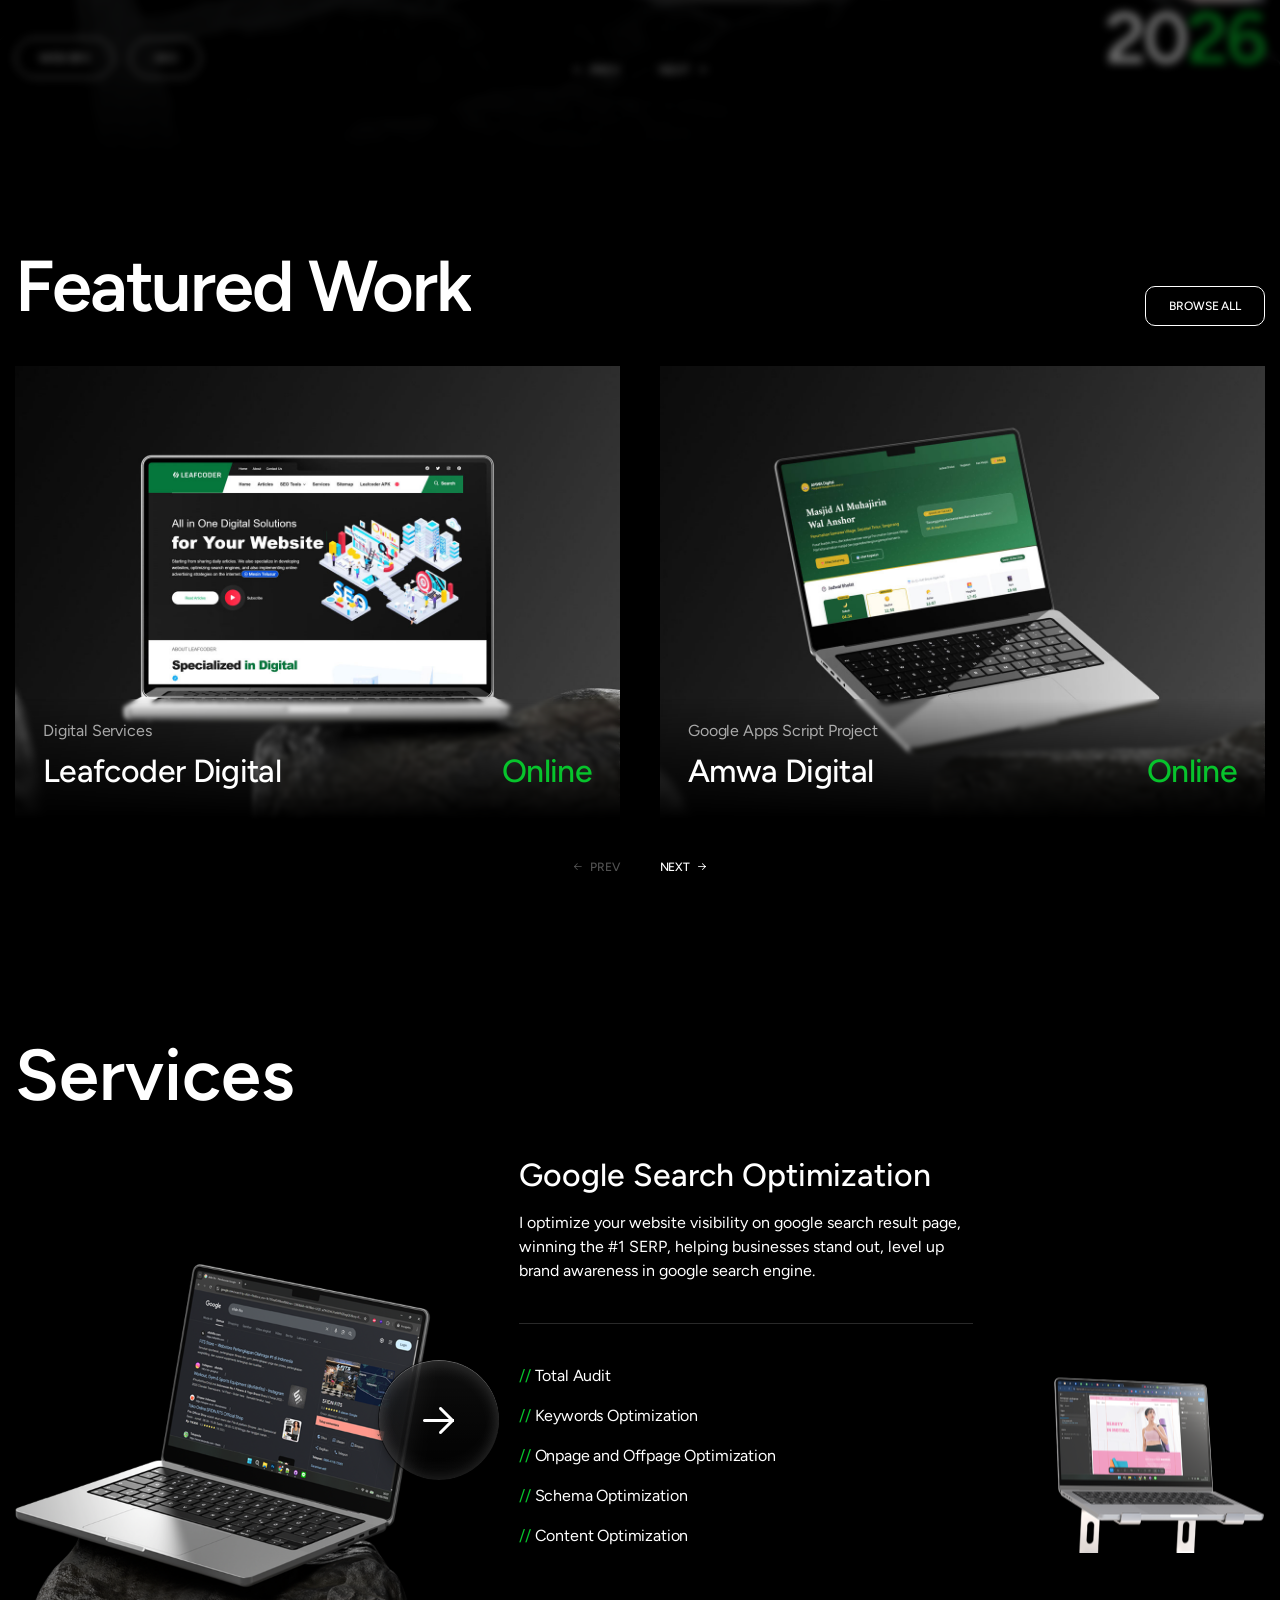
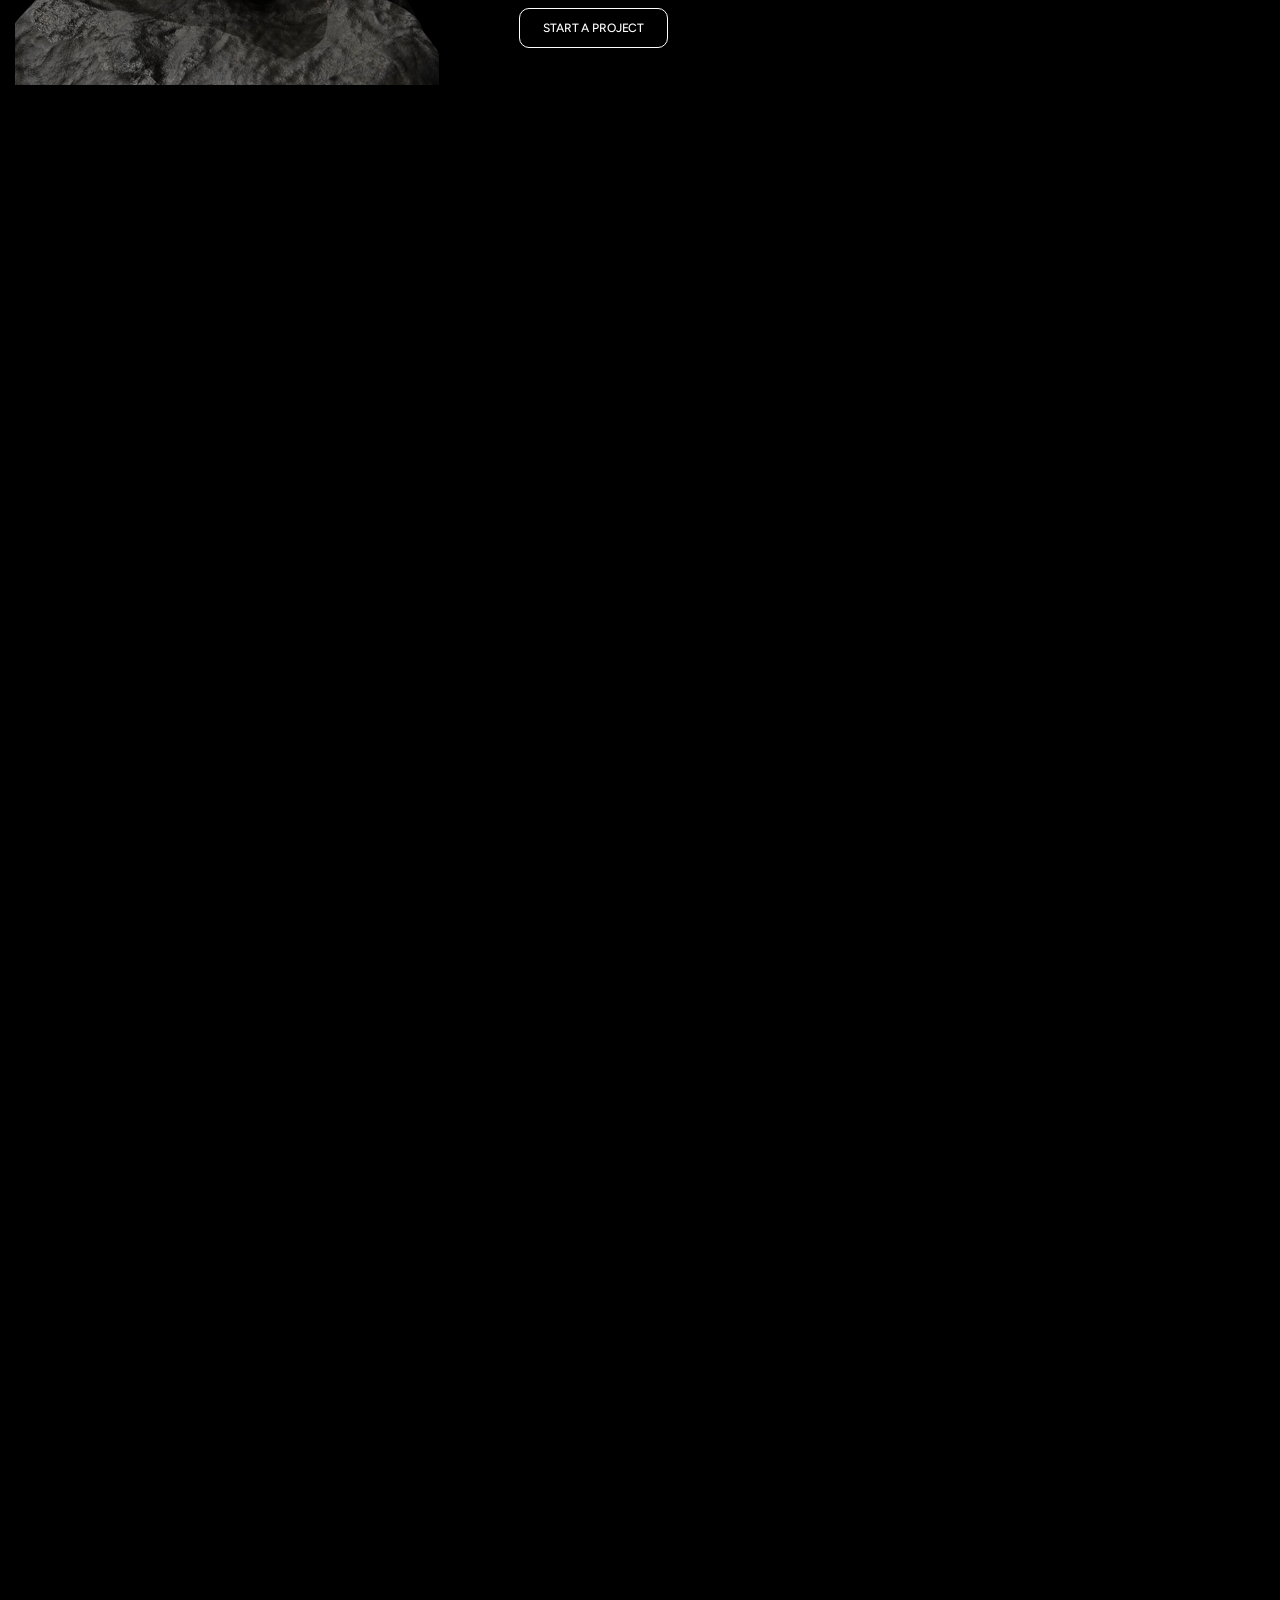
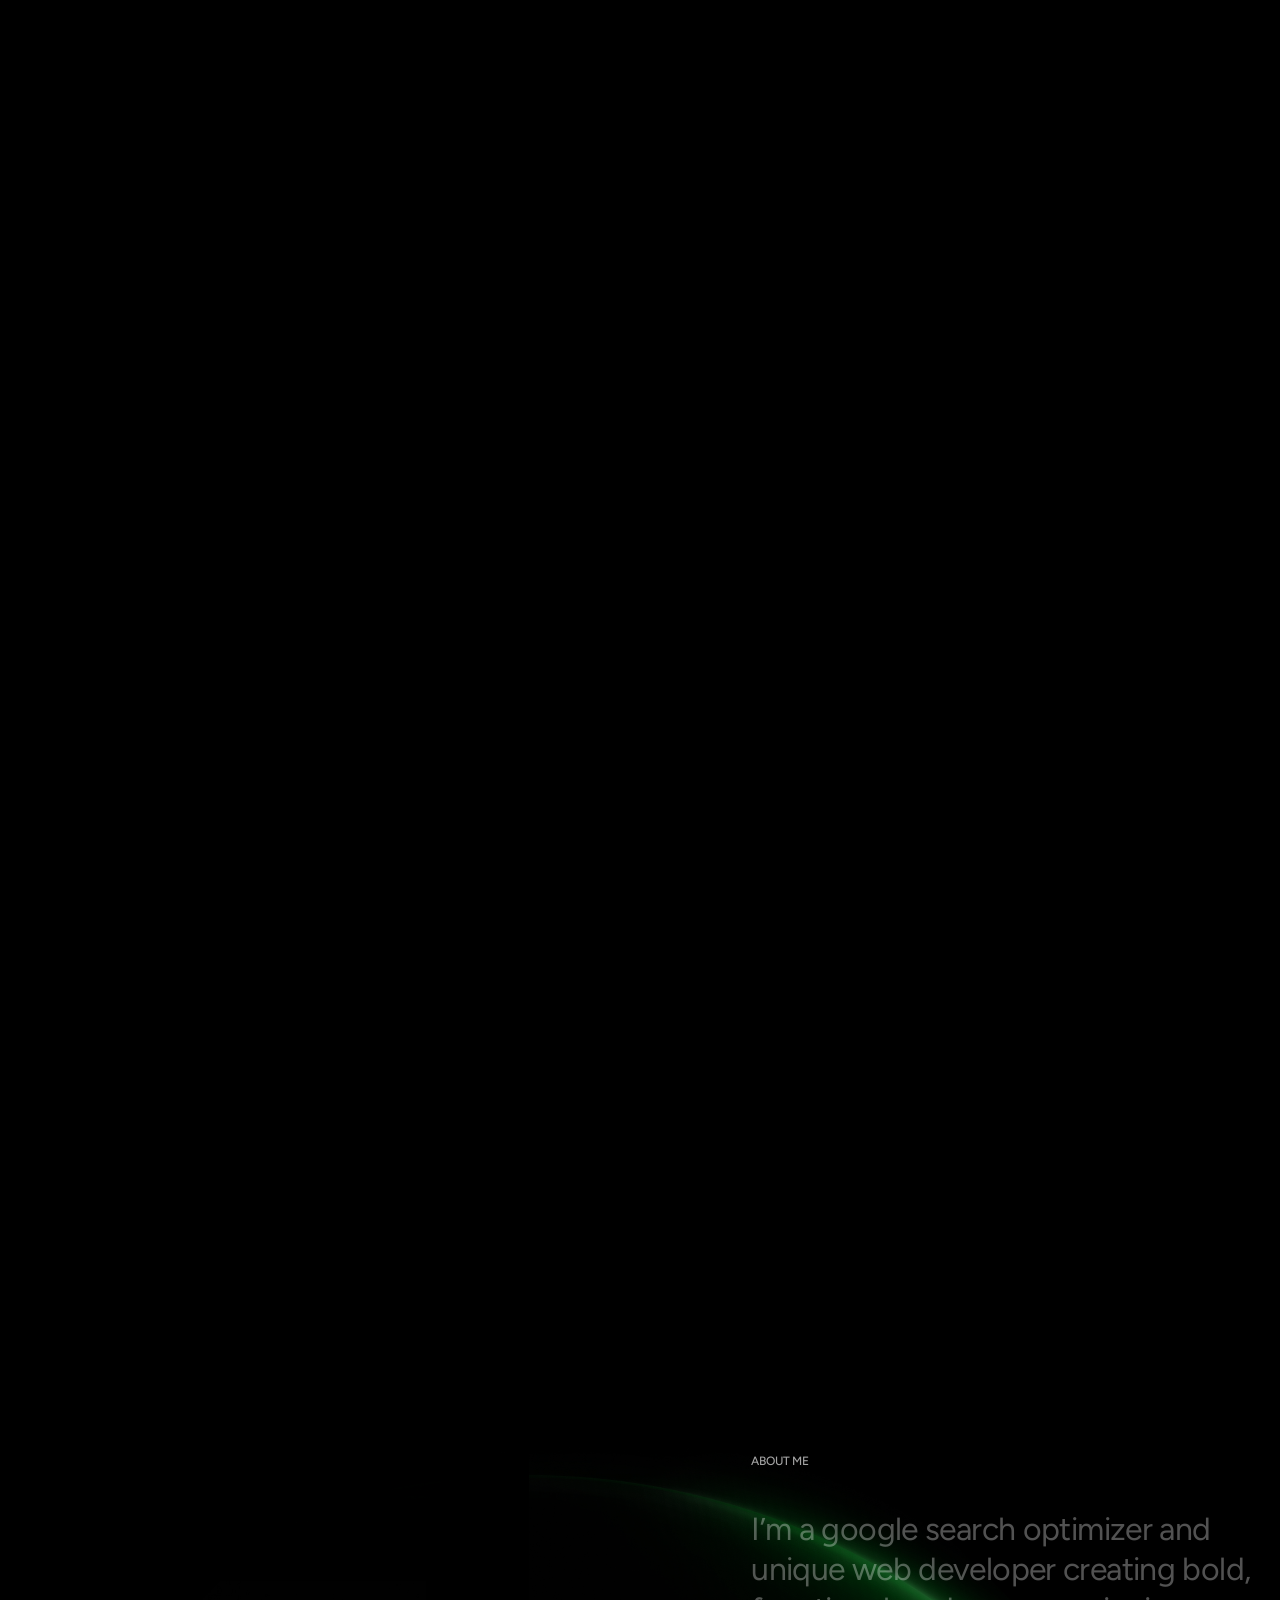
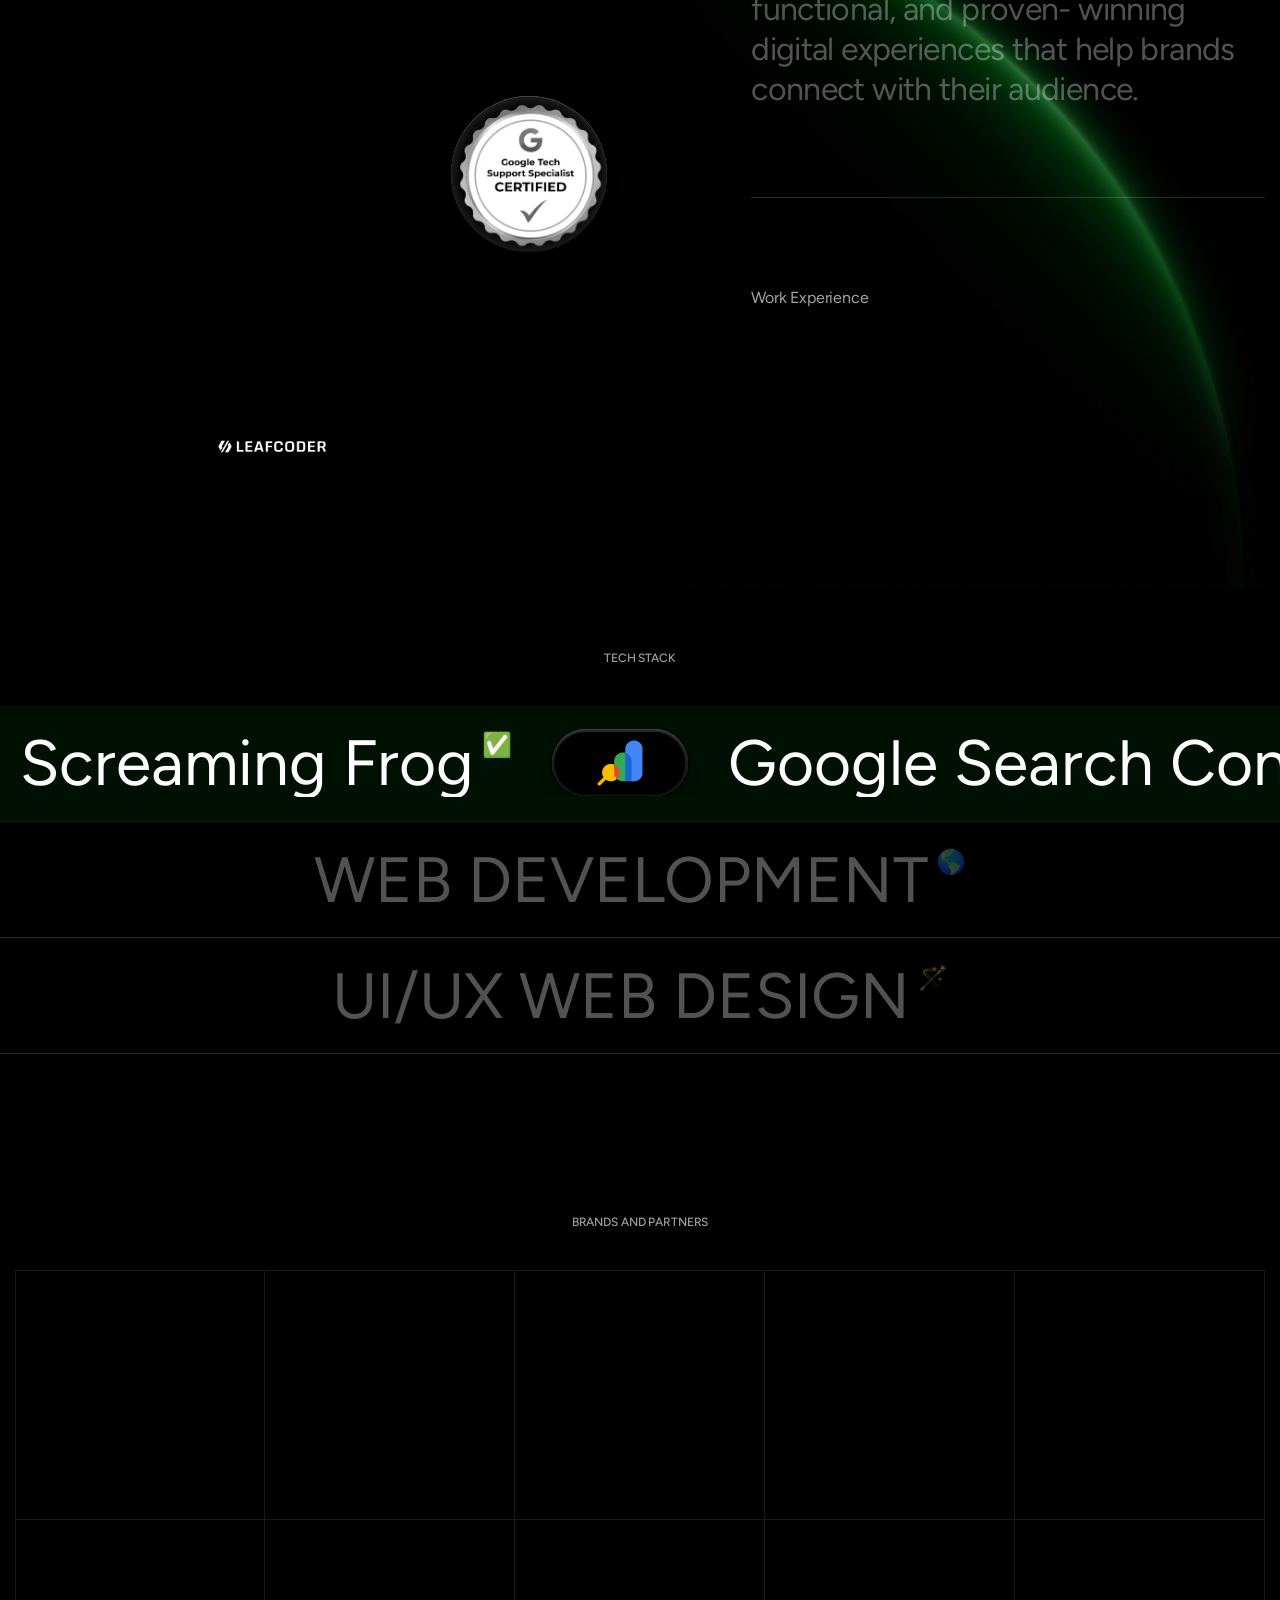
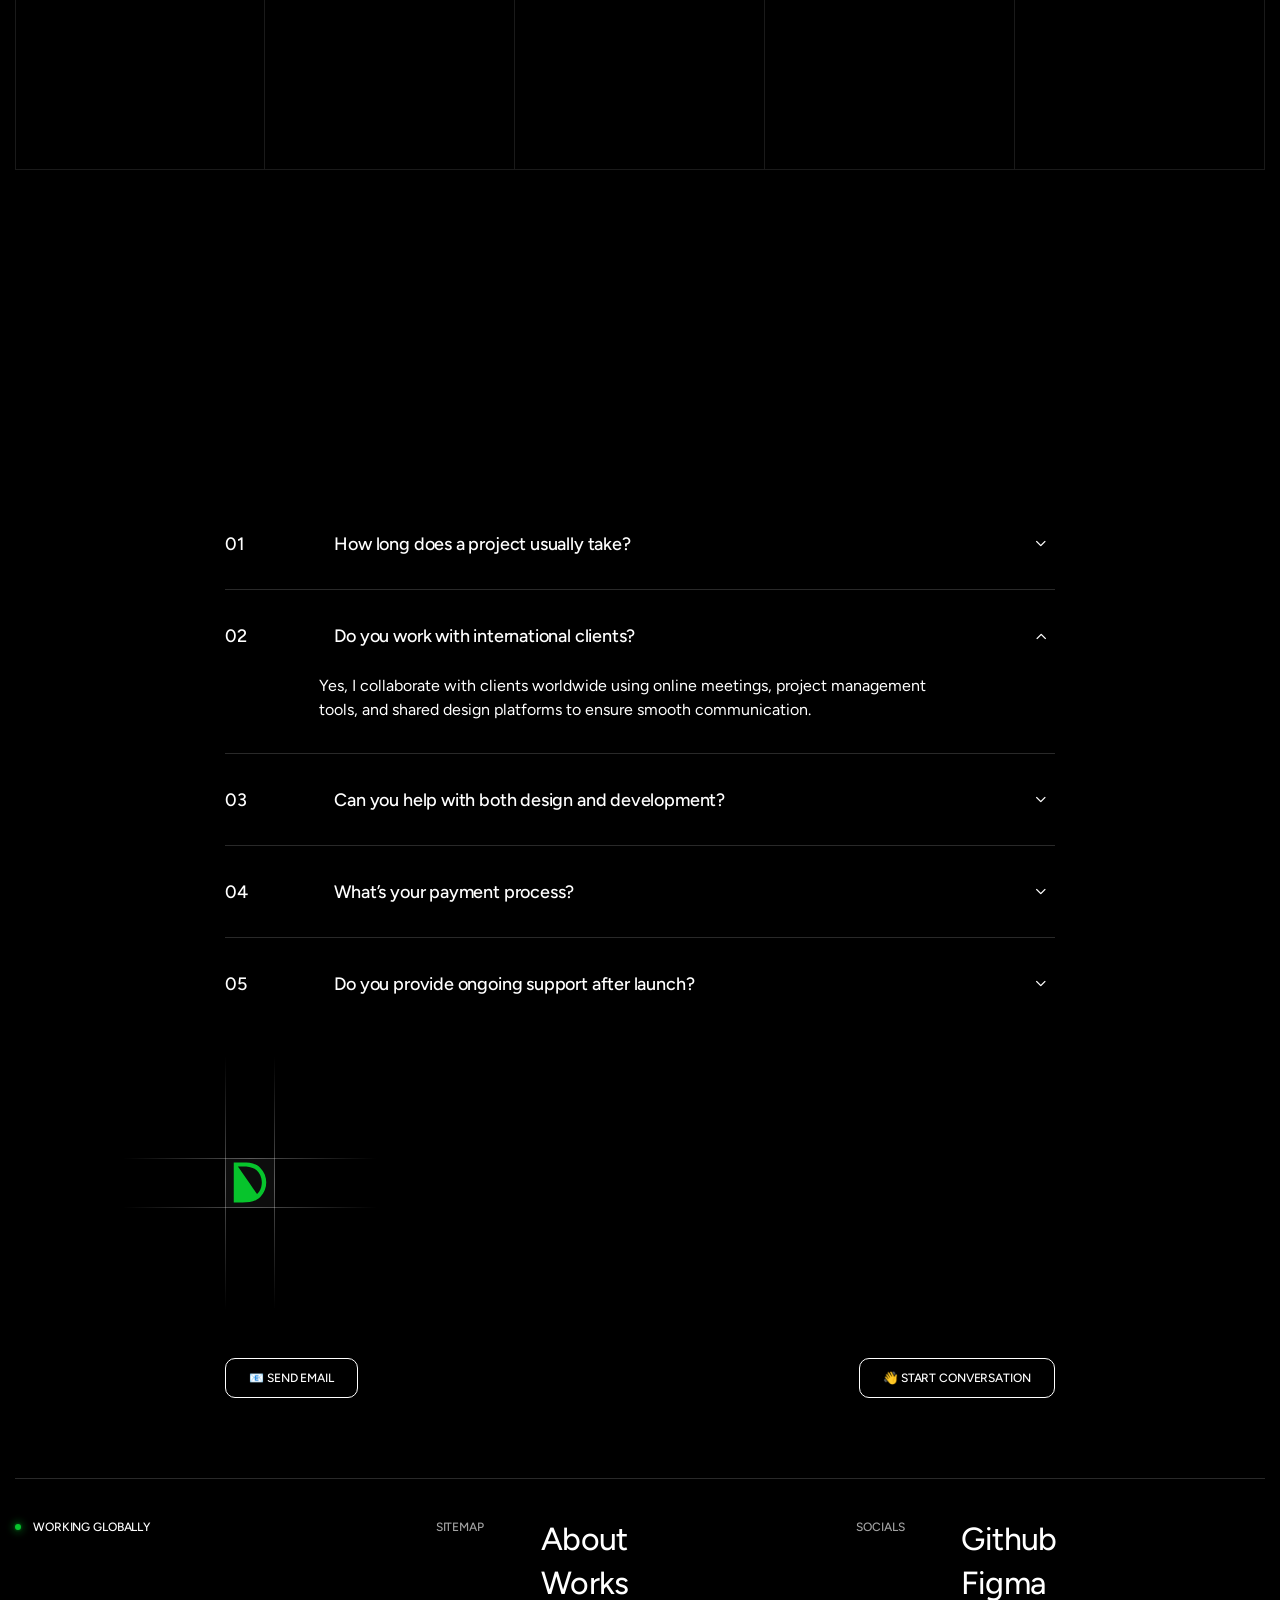
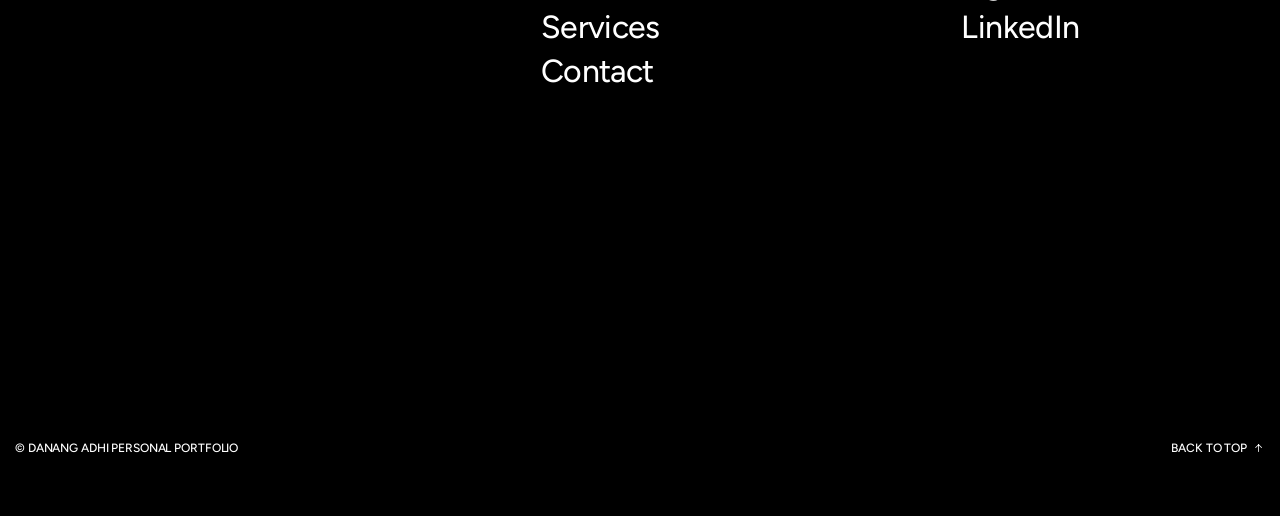
==== commit dae3fe1b: "Update" ====
--- a/index.html
+++ b/index.html
@@ -972,8 +972,8 @@
                     <a href="https://globalindojaya.com/" class="img-brand">
                         <img loading="lazy" width="200" height="65" src="assets/images/brand/gio.png" alt="PT Global Indojaya Orion">
                     </a>
-                    <a href="https://goappletree.blogspot.com/" class="img-brand">
-                        <img loading="lazy" width="289" height="90" src="assets/images/brand/goapark.png" alt="Appletree Pre-School Metland Puri GAS Project">
+                    <a href="https://pikmiap.blogspot.com/" class="img-brand">
+                        <img loading="lazy" width="289" height="90" src="assets/images/brand/pickme.png" alt="Pick Me App! Appletree Pre-School Metland Puri">
                     </a>
                     <a href="https://amwa-digital.blogspot.com/" class="img-brand">
                         <img loading="lazy" width="289" height="90" src="assets/images/brand/amwadigital.png" alt="AMWA Mosque GAS Project">
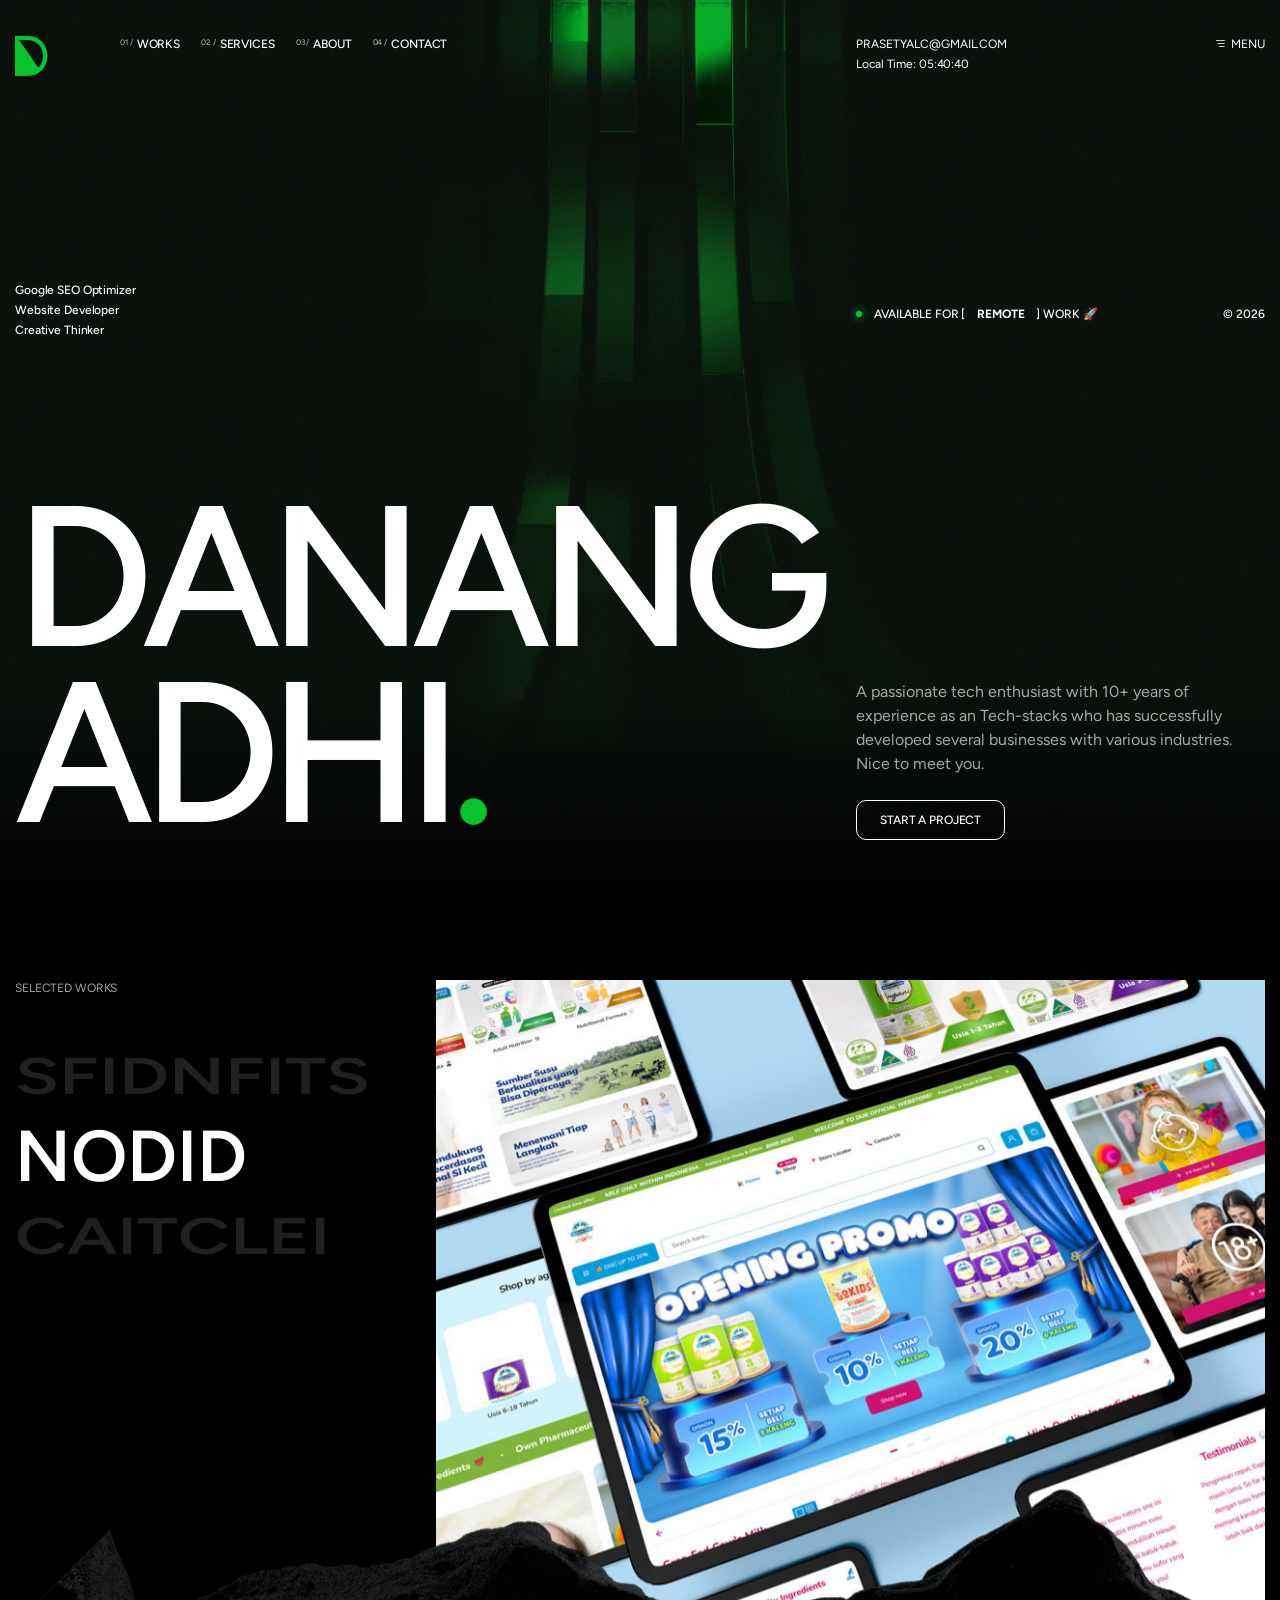
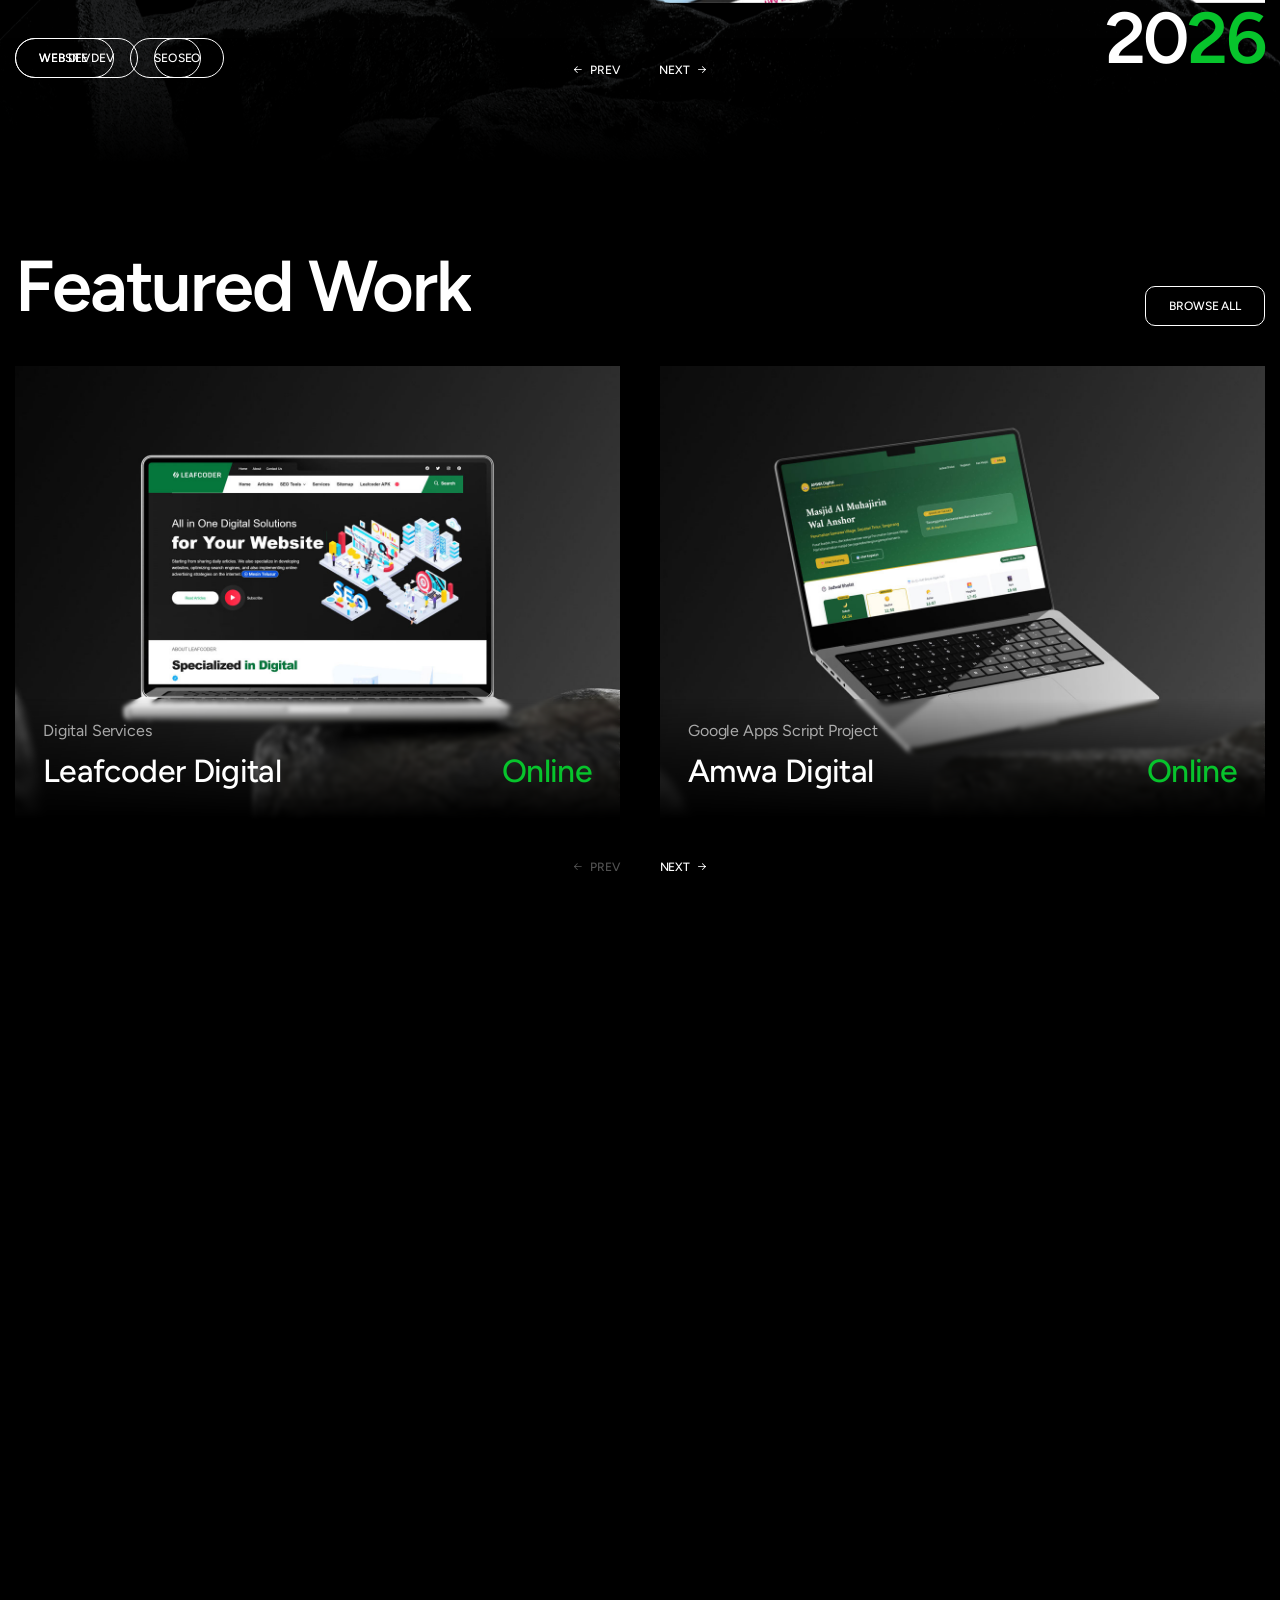
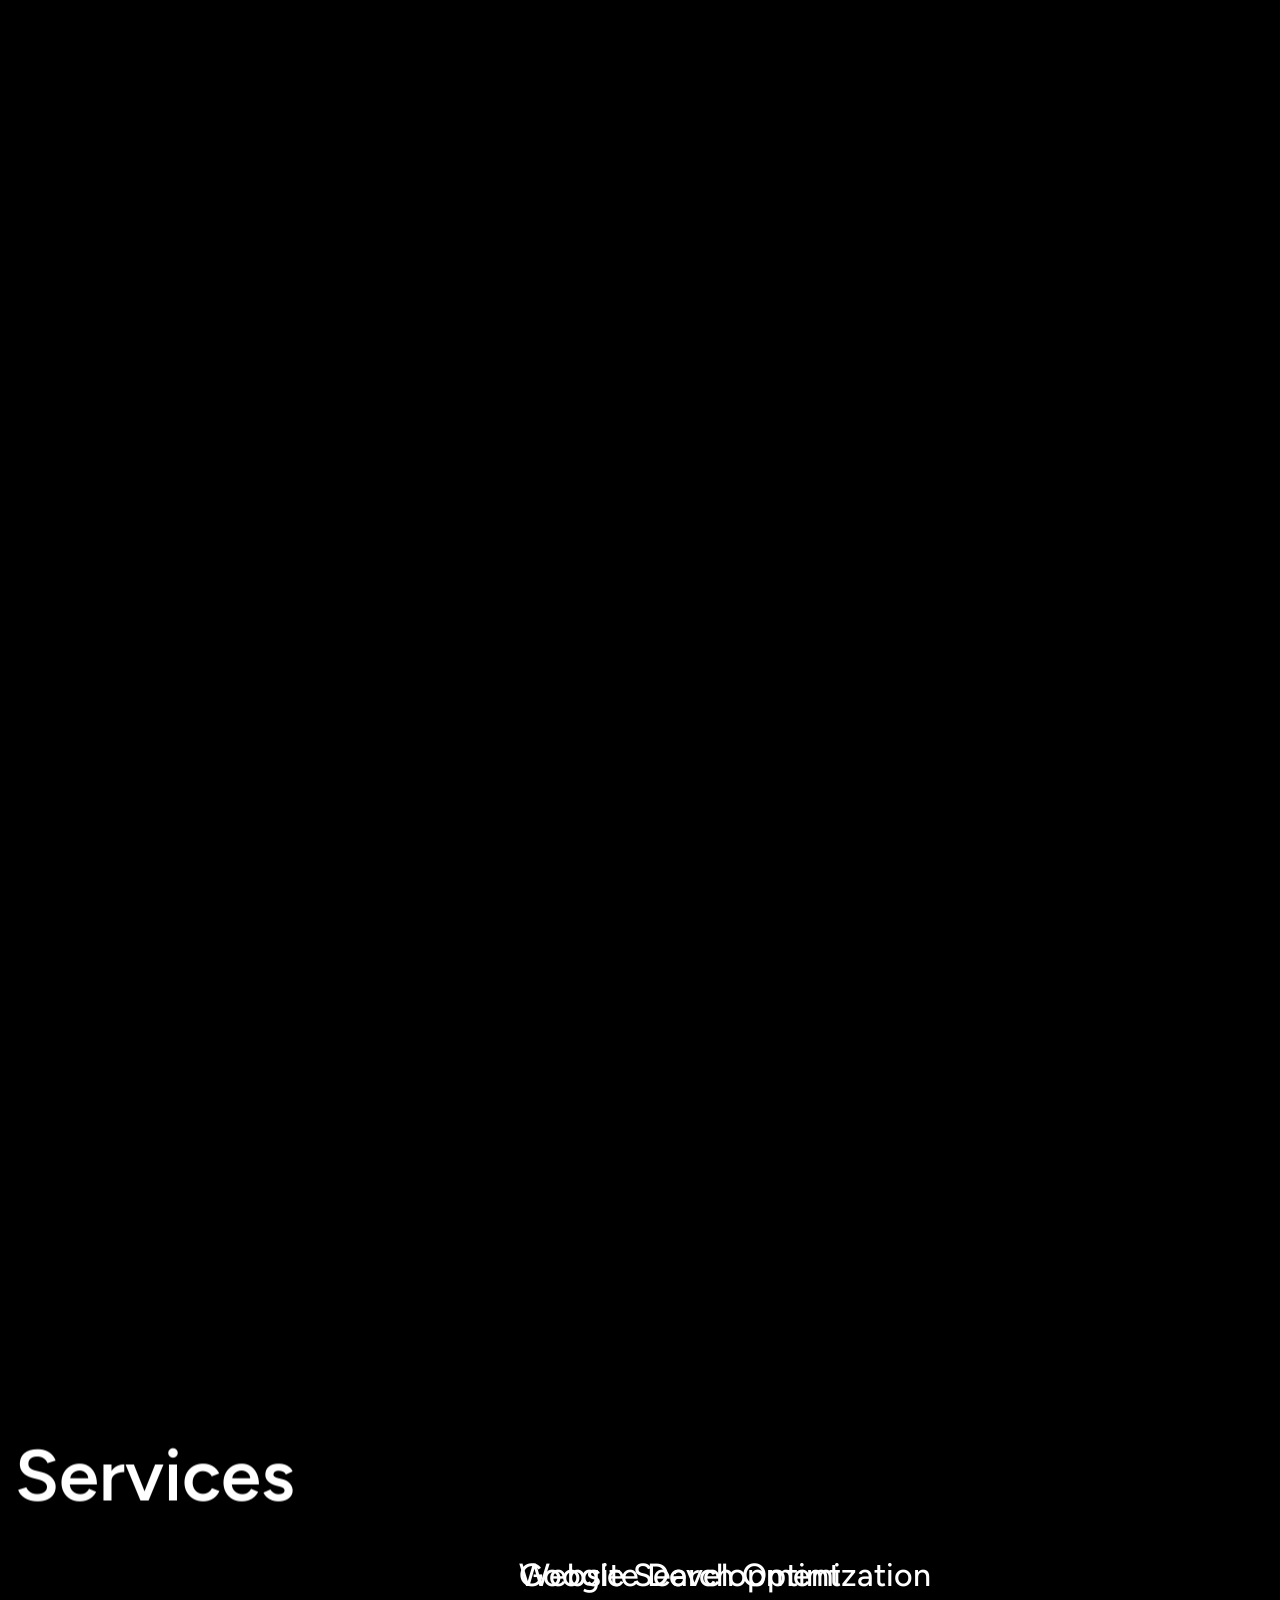
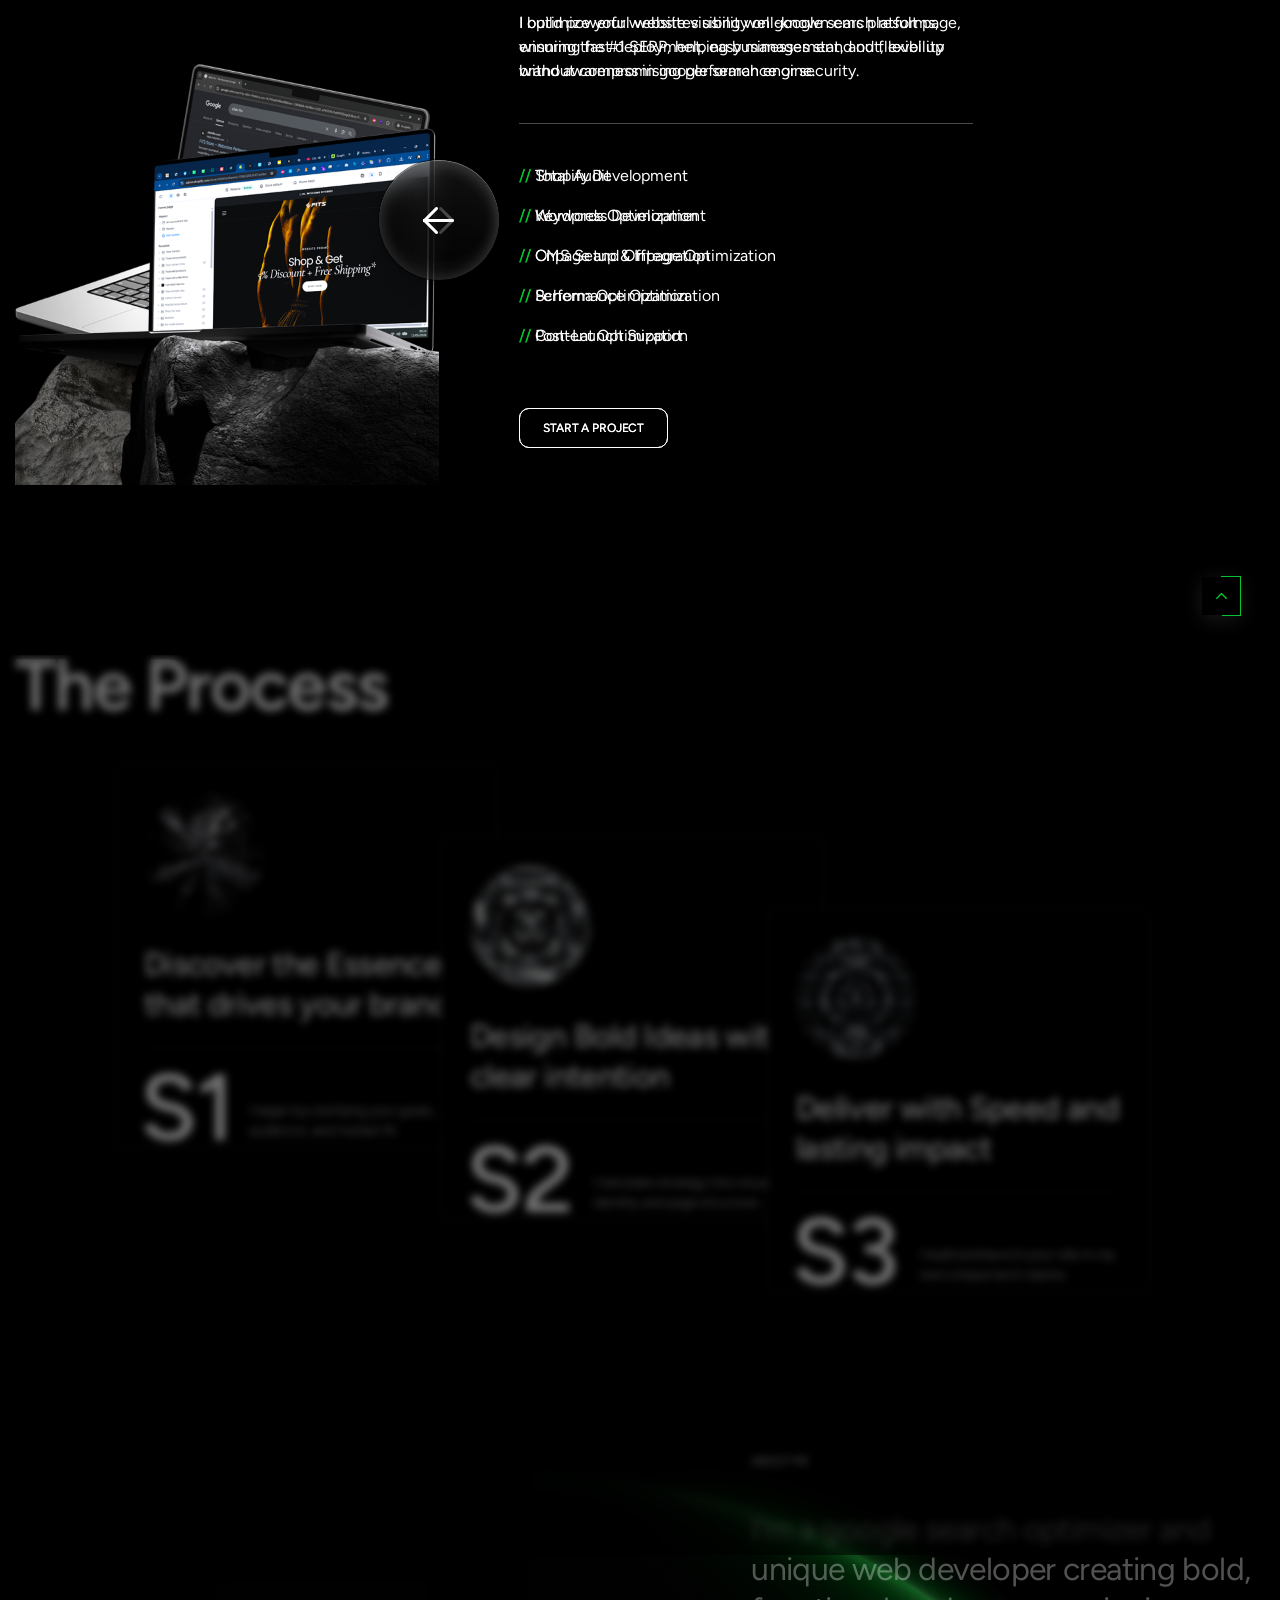
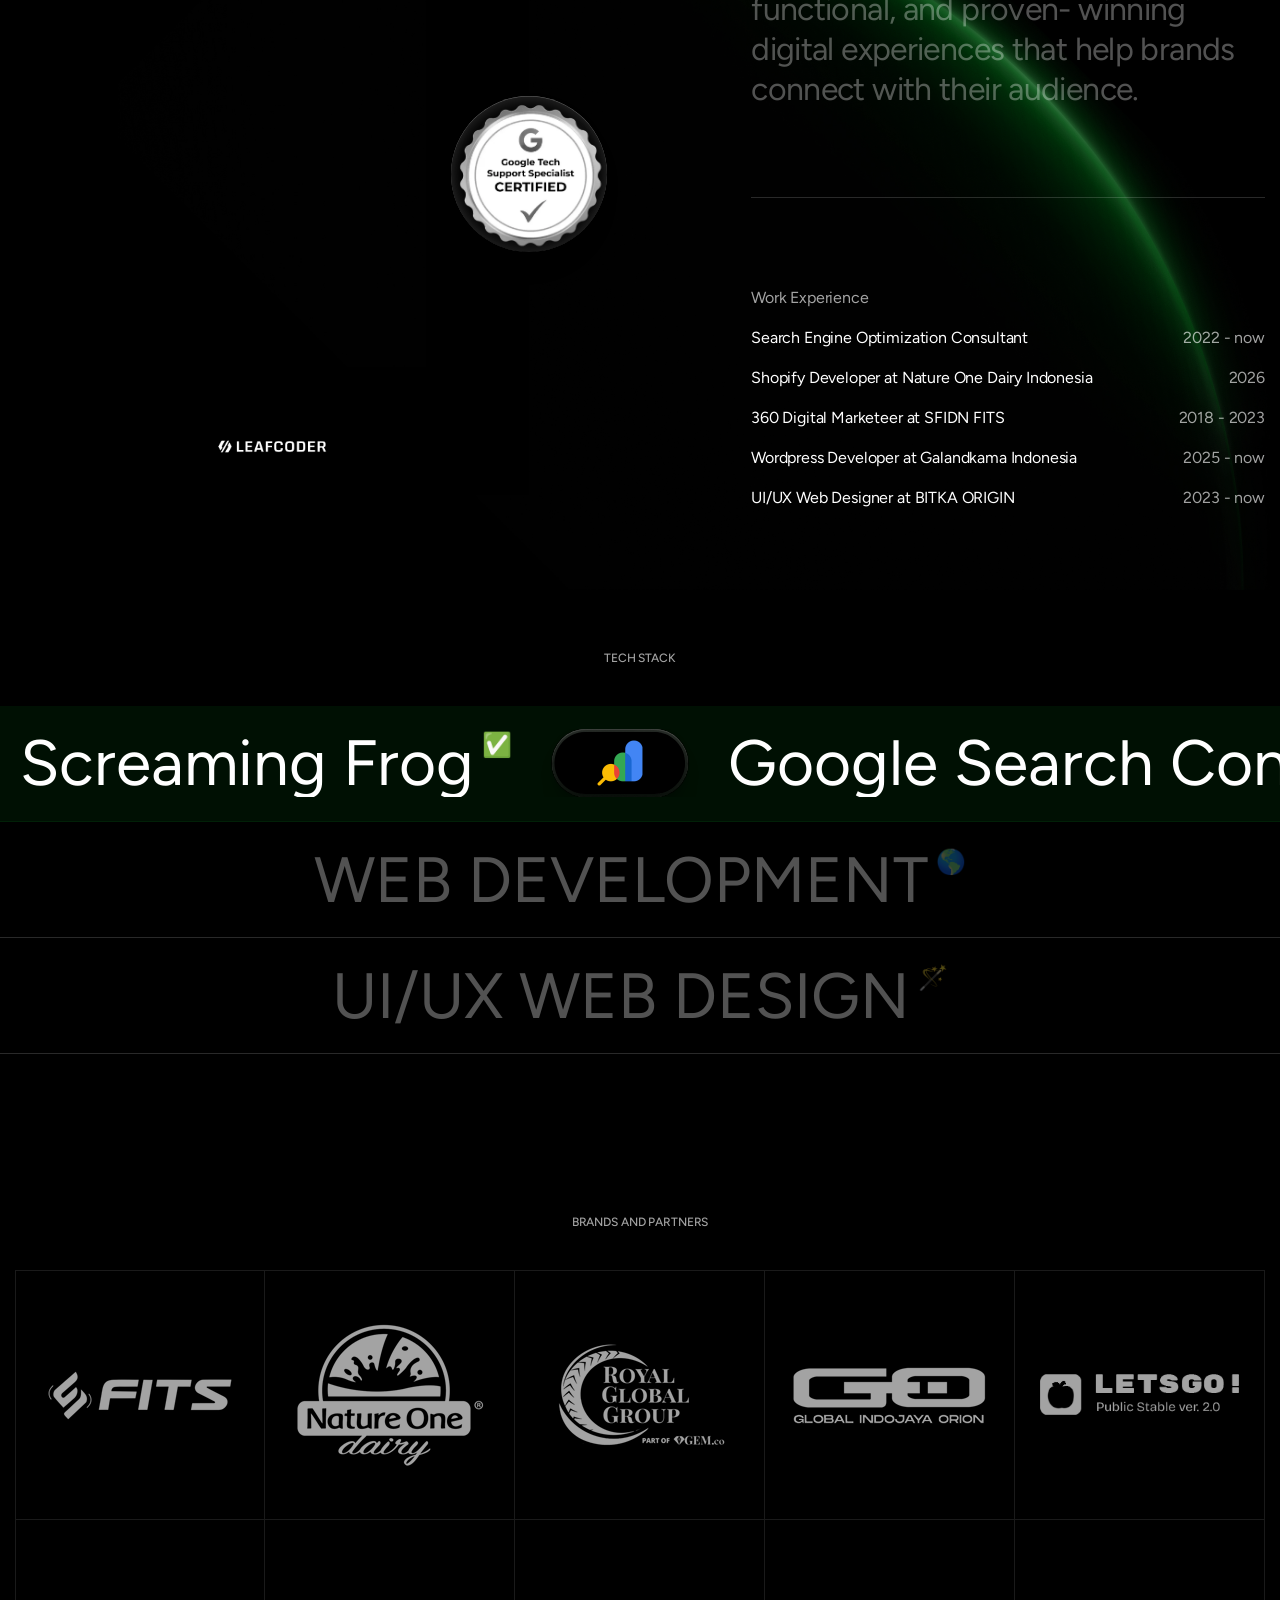
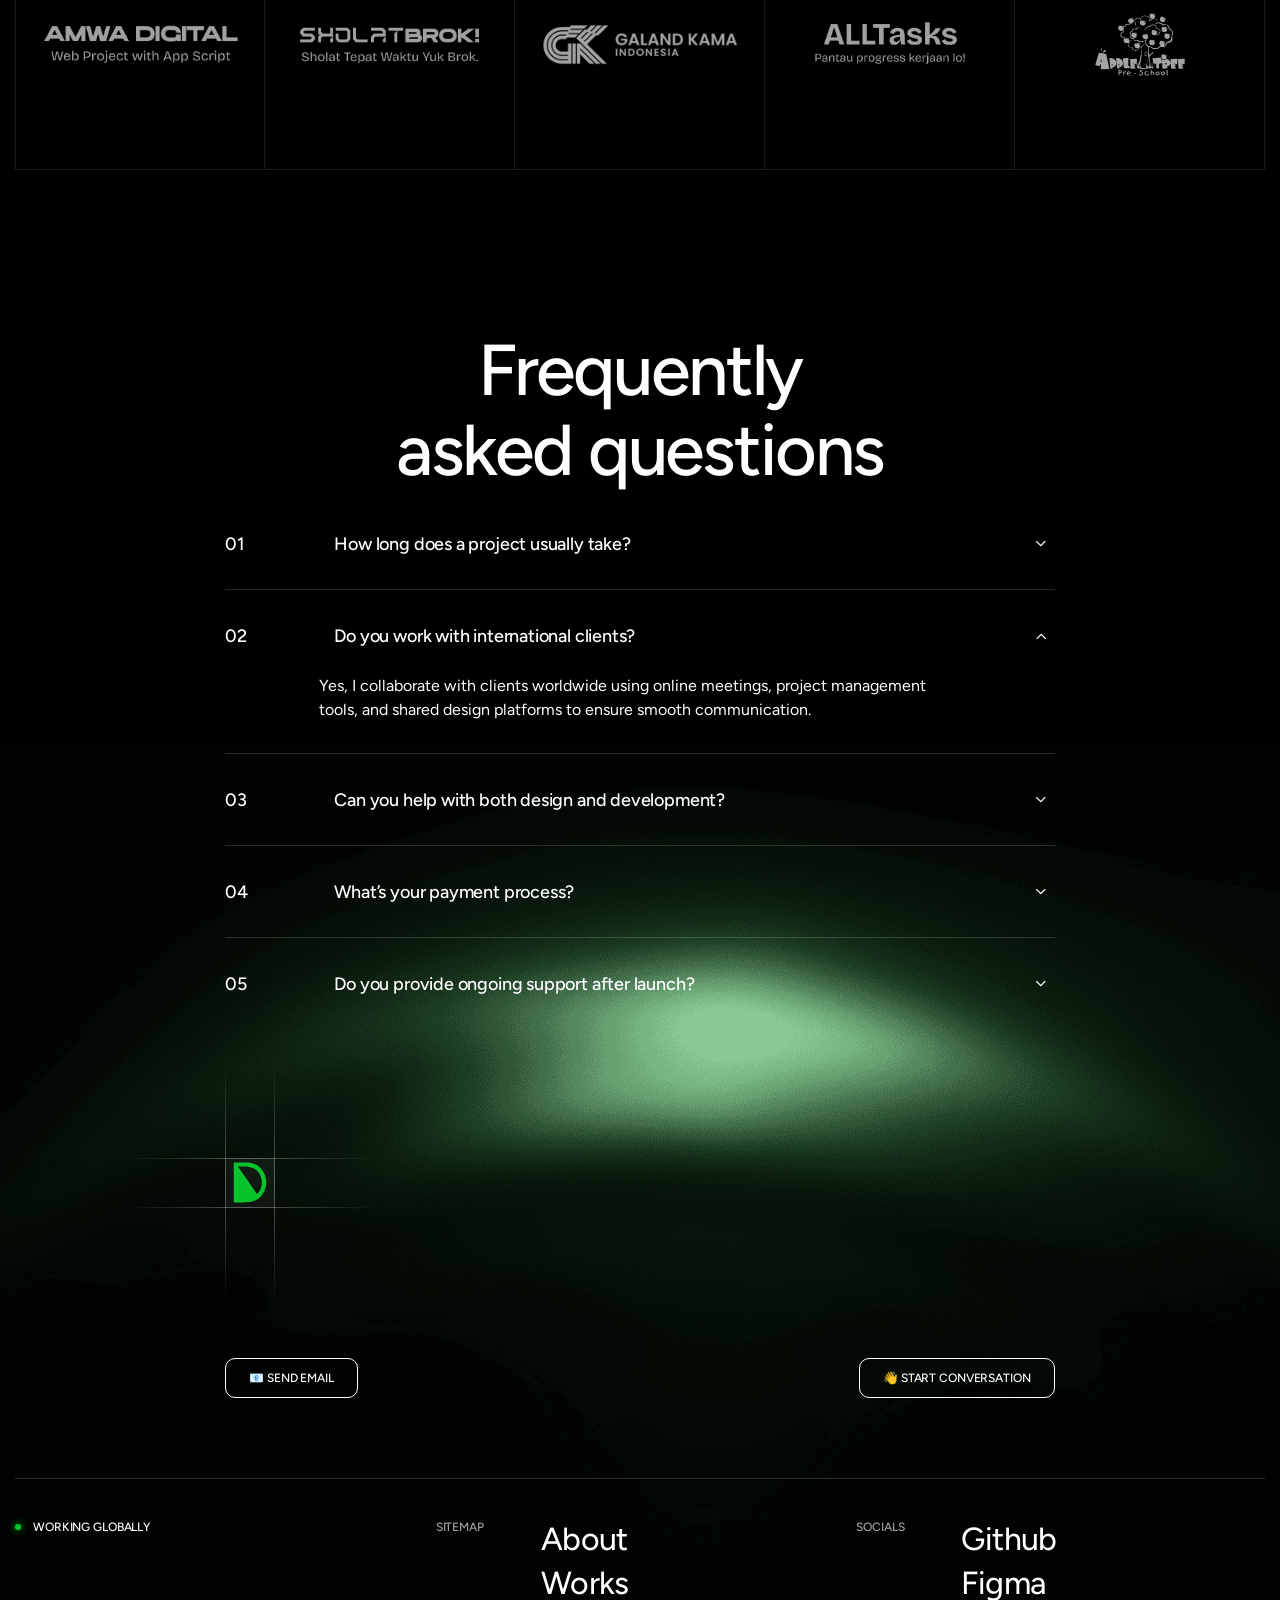
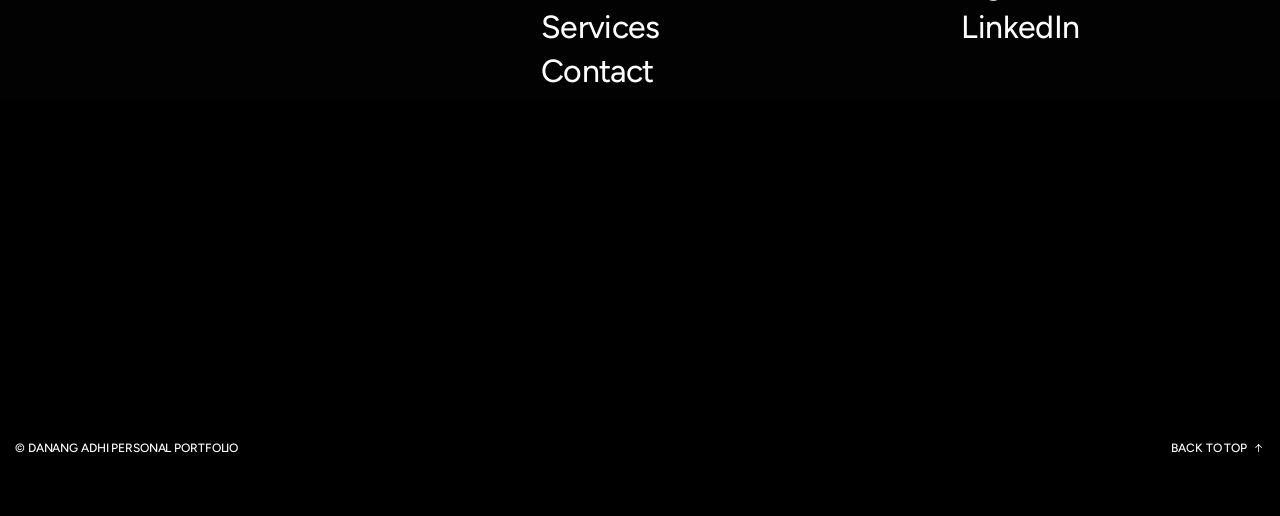
==== commit 619e1139: "Update index.html" ====
--- a/index.html
+++ b/index.html
@@ -972,8 +972,8 @@
                     <a href="https://globalindojaya.com/" class="img-brand">
                         <img loading="lazy" width="200" height="65" src="assets/images/brand/gio.png" alt="PT Global Indojaya Orion">
                     </a>
-                    <a href="https://pikmiap.blogspot.com/" class="img-brand">
-                        <img loading="lazy" width="289" height="90" src="assets/images/brand/pickme.png" alt="Pick Me App! Appletree Pre-School Metland Puri">
+                    <a href="https://letsgo-v2.blogspot.com/" class="img-brand">
+                        <img loading="lazy" width="289" height="90" src="assets/images/brand/letsgo-v2.png" alt="LETSGO! v 2.0 Appletree Pre-School Metland Puri">
                     </a>
                     <a href="https://amwa-digital.blogspot.com/" class="img-brand">
                         <img loading="lazy" width="289" height="90" src="assets/images/brand/amwadigital.png" alt="AMWA Mosque GAS Project">
